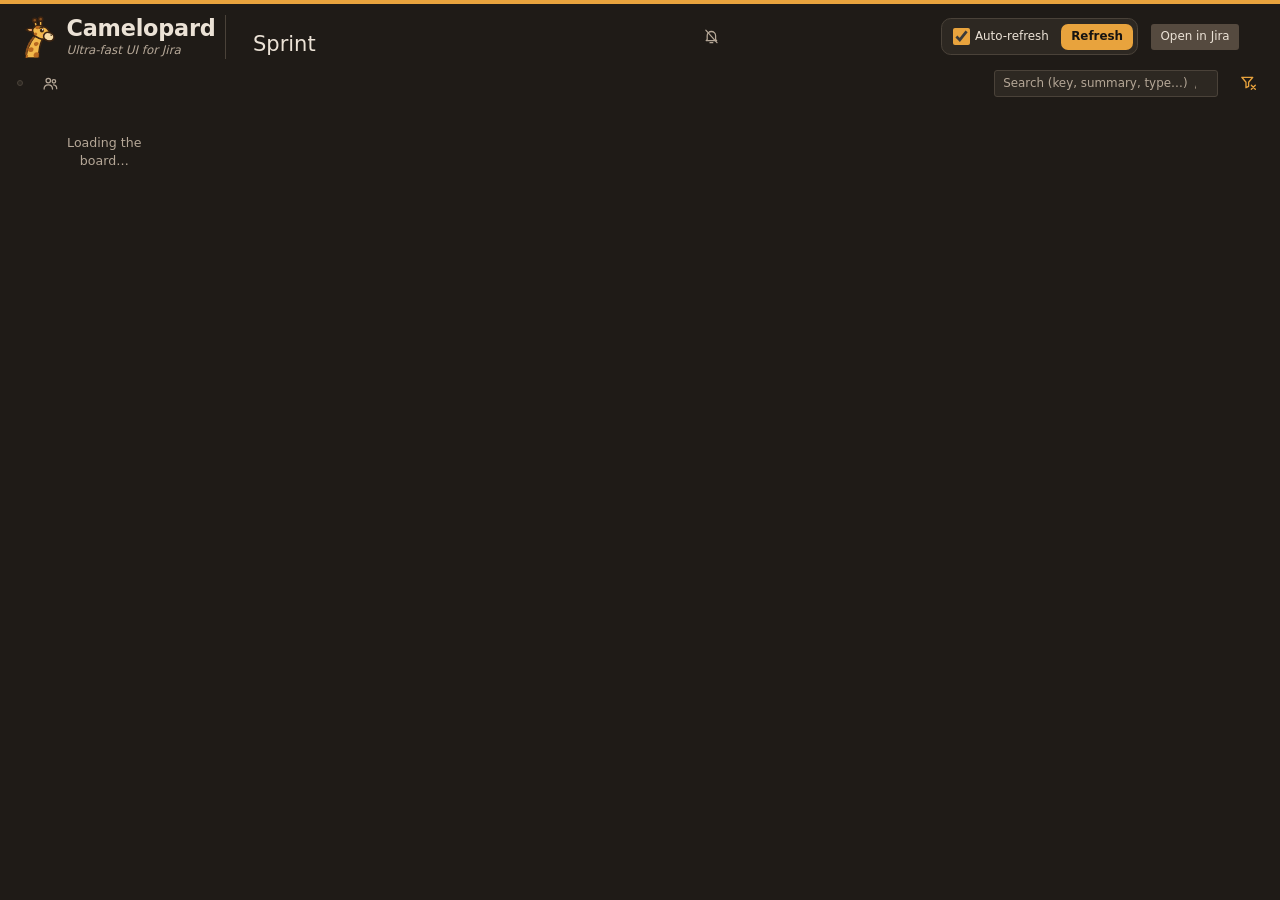
==== src/camelopard/static/index.html @ 3ee9871a "Start a search by typing on the board: a letter goes to the search field (to the next speaker's name" ====
<!doctype html>
<html lang="en">
<head>
<meta charset="utf-8">
<meta name="viewport" content="width=device-width, initial-scale=1">
<!-- Tab icon: the header's giraffe logo, as inline SVG (no route to serve). -->
<link rel="icon" type="image/svg+xml" href="data:image/svg+xml,%3Csvg xmlns='http://www.w3.org/2000/svg' viewBox='0 0 64 64'%3E%3Cdefs%3E%3CclipPath id='neck'%3E%3Cpath d='M13 64 C15 50 20 40 27 31 L39 35 C35 43 33 53 33 64 Z'/%3E%3C/clipPath%3E%3CclipPath id='head'%3E%3Cellipse cx='37' cy='25' rx='14' ry='9.5' transform='rotate(22 37 25)'/%3E%3C/clipPath%3E%3C/defs%3E%3Cg stroke='%233b2412' stroke-width='2.4' stroke-linejoin='round' stroke-linecap='round'%3E%3Cpath d='M30 18 L27 7 M36 16 L36 5' fill='none' stroke-width='5.4'/%3E%3Cpath d='M30 18 L27 7 M36 16 L36 5' fill='none' stroke='%23f2b84b' stroke-width='2'/%3E%3Ccircle cx='27' cy='6.5' r='3.2' fill='%238a4f1c'/%3E%3Ccircle cx='36' cy='4.8' r='3.2' fill='%238a4f1c'/%3E%3Cpath d='M27 21 C20 17 16 19 14 21 C18 24 23 25 28 24 Z' fill='%23f2b84b'/%3E%3Cpath d='M25 21.6 C21 19.8 19 20.2 17.6 21.2 C20 22.6 22.6 23 25.4 22.8 Z' fill='%23e9967a' stroke='none'/%3E%3Cpath d='M13 64 C15 50 20 40 27 31 L39 35 C35 43 33 53 33 64 Z' fill='%23f2b84b'/%3E%3C/g%3E%3Cg clip-path='url(%23neck)' fill='%23b8691f'%3E%3Cpath d='M17 50 q4 -4 8 -1 q1 5 -4 6 q-5 0 -4 -5z'/%3E%3Cpath d='M26 41 q4 -3 7 0 q0 4 -4 5 q-4 -1 -3 -5z'/%3E%3Cpath d='M27 56 q4 -2 7 1 v6 h-8 q-2 -4 1 -7z'/%3E%3Cpath d='M12 60 q3 -3 5 0 q0 3 -3 4 h-3z'/%3E%3C/g%3E%3Cpath d='M14 58 C15 48 19 40 25 33' fill='none' stroke='%238a4f1c' stroke-width='3' stroke-linecap='round' stroke-dasharray='3 2.2'/%3E%3Cg stroke='%233b2412' stroke-width='2.4' stroke-linejoin='round'%3E%3Cellipse cx='37' cy='25' rx='14' ry='9.5' transform='rotate(22 37 25)' fill='%23f2b84b'/%3E%3C/g%3E%3Cg clip-path='url(%23head)' fill='%23b8691f'%3E%3Cpath d='M28 16 q4 -3 7 0 q0 4 -4 4 q-4 0 -3 -4z'/%3E%3Cpath d='M26 26 q3 -2 5 1 q-1 4 -4 3 q-3 -1 -1 -4z'/%3E%3C/g%3E%3Cellipse cx='40.5' cy='29' rx='2.4' ry='1.5' fill='%23e9967a' opacity='0.8' transform='rotate(22 40.5 29)'/%3E%3Cg stroke='%233b2412' stroke-width='2.4' stroke-linejoin='round' stroke-linecap='round'%3E%3Cellipse cx='48.5' cy='31.5' rx='8' ry='6.5' transform='rotate(22 48.5 31.5)' fill='%23f7dca6'/%3E%3Cpath d='M44 36.5 q3.5 2.2 7 1.2' fill='none' stroke-width='1.8'/%3E%3C/g%3E%3Cellipse cx='52' cy='29.2' rx='1.3' ry='1' fill='%233b2412' transform='rotate(22 52 29.2)'/%3E%3Ccircle cx='38' cy='22' r='3.1' fill='%233b2412'/%3E%3Ccircle cx='39.1' cy='20.9' r='1.1' fill='%23fff'/%3E%3Cpath d='M34.5 18.5 q2.5 -2 5.5 -0.6' fill='none' stroke='%233b2412' stroke-width='1.6' stroke-linecap='round'/%3E%3C/svg%3E">
<title>Camelopard</title>
<!-- Preferences applied before the first render: no light flash, no columns disappearing afterwards. -->
<script>
try {
  if (localStorage.getItem("sprint-board.theme") === "light") document.documentElement.dataset.theme = "light";
} catch (ignored) { /* storage unavailable: dark theme */ }
</script>
<style>
  /* Palette (ochre, brown, cream): deliberately far from Jira's blues, so the two tabs are never
     mistaken for each other. Dark by default; light is chosen with the header's ☀ icon (remembered by the
     browser). */
  /* color-scheme: native drop-down lists (sprint, labels) follow the theme instead of mixing the system's
     light options with the page's dark ones. */
  :root {
    color-scheme: dark;
    /* Width of the detail on the side, which the bulk bar steps aside from. */
    --side-panel-width: min(44rem, 94vw);
    --bg: #1f1b17;
    --column: #2d2822;
    --card: #37312a;
    --card-hover: #413a32;
    --border: #4a4239;
    --text: #ebe2d6;
    --muted: #b5a797;
    --faint: #ab9c8a;
    /* Decoration only (rings, dots, the grip): too pale for text. */
    --faint-mark: #857868;
    --link: #f2b65e;
    --accent: #e8a33d;
    --accent-fg: #171411;
    --chip: #554a3f;
    --selected: #463723;
    --red: #f87462; --orange: #f5a524; --green: #4bce97;
    --status-new: #554a3f; --status-new-fg: #ebe2d6;
    --status-progress: #463723; --status-progress-fg: #f2b65e;
    --status-done: #29402f; --status-done-fg: #8fd6a8;
    --shadow: 0 1px 2px rgba(0, 0, 0, .35);
    --panel-shadow: -8px 0 32px -8px rgba(0, 0, 0, .6);
    --panel-shadow-left: 8px 0 32px -8px rgba(0, 0, 0, .6);
    --recent: #f5b84a;
    --error-bg: #4a2219; --error-fg: #ffb4a3;
    /* Raised above the cards it covers: lighter than them in the dark theme, white in the light one. */
    --popover: #463f36;
    --popover-shadow: 0 12px 32px rgba(0, 0, 0, .6);
  }
  :root[data-theme="light"] {
    color-scheme: light;
    --bg: #fbf8f3;
    --column: #f1eadf;
    --card: #ffffff;
    --card-hover: #fdf9f3;
    --border: #e2d7c7;
    --text: #2b2118;
    --muted: #6f5f4e;
    --faint: #7a6a58;
    --faint-mark: #9a8a77;
    --link: #a35f0a;
    /* Dark enough for white text on it and for accent text on the page (both above 4.5:1). */
    --accent: #a15f0d;
    --accent-fg: #ffffff;
    --chip: #e6dccd;
    --selected: #fbeacc;
    --red: #d1401f; --orange: #d9820f; --green: #1f8a55;
    --status-new: #e6dccd; --status-new-fg: #4a3b2c;
    --status-progress: #fbeacc; --status-progress-fg: #8a4d00;
    --status-done: #dcf3e3; --status-done-fg: #1d6b3a;
    --shadow: 0 1px 2px rgba(60, 40, 20, .18);
    --panel-shadow: -8px 0 32px -8px rgba(60, 40, 20, .3);
    --error-bg: #ffebe6; --error-fg: #bf2600;
    --panel-shadow-left: 8px 0 32px -8px rgba(60, 40, 20, .3);
    --recent: #d9860f;
    --popover: #ffffff;
    --popover-shadow: 0 12px 32px rgba(60, 40, 20, .28);
  }
  * { box-sizing: border-box; }
  /* The base size follows the screen width: the board stays readable from a laptop to a wall screen. */
  html { font-size: clamp(14px, 0.6vw + 5px, 24px); }
  /* The page does not scroll: only the board does, so the column headers stay stuck at the top. */
  html, body { height: 100%; }
  body {
    margin: 0; display: flex; flex-direction: column;
    background: var(--bg); color: var(--text);
    font: 0.9rem/1.4 system-ui, -apple-system, "Segoe UI", Roboto, sans-serif;
    -webkit-font-smoothing: antialiased;
  }
  a { color: var(--link); text-decoration: none; }
  a:hover { text-decoration: underline; }
  :focus-visible, .card.focus-return:focus { outline: 2px solid var(--accent); outline-offset: 2px; }
  /* The detail's scrolling areas clip what is drawn outside them: their ring goes inside. */
  #panel-content:focus-visible, #panel-content > :focus-visible { outline-offset: -2px; }
  button { font: inherit; color: inherit; }

  /* Two rows of fixed height, whatever the board: the header (which board, its data) and the toolbar (which
     part of it is shown). A group never wraps to a line of its own: text gets shorter instead (sprint name,
     tagline), and only on a narrow window does the data move under the titles, still on the right. */
  header { flex: none; border-top: 4px solid var(--accent); padding: 0.7rem 1.2rem 0.35rem; display: flex; flex-wrap: wrap; align-items: center; gap: 0.5rem 1.2rem; }
  header .brand {
    display: flex; align-items: center; gap: 0.55rem; margin-right: 0.7rem; padding-right: 0.7rem;
    border-right: 1px solid var(--border); font-weight: 800; font-size: 1.6rem; letter-spacing: -0.01em;
  }
  /* The logo opens the about panel, without looking like a button: the logo stays a logo. */
  header .about { position: relative; }
  header button.brand { border-top: 0; border-bottom: 0; border-left: 0; background: none; padding-left: 0; cursor: pointer; text-align: left; }
  /* Its anchor, the brand, is narrow: sized on its text instead, each line holds whole while the window
     allows it. */
  .about-panel { right: auto; left: 0; width: max-content; max-width: calc(100vw - 2rem); font-size: 0.85rem; }
  .about-panel ul { margin: 0.6rem 0 0; padding: 0; list-style: none; display: grid; gap: 0.3rem; }
  header .brand .logo { width: 3rem; height: 3rem; flex: none; }
  /* The gap clears the name's descenders (the p of Camelopard) from the tagline under it. */
  header .brand .name { display: flex; flex-direction: column; gap: 0.2rem; line-height: 1.05; }
  header .brand .tagline { color: var(--muted); font-size: 0.85rem; font-weight: 500; font-style: italic; letter-spacing: 0; }
  header .titles { flex: 1 1 14rem; display: flex; flex-direction: column; min-width: 0; }
  header .crumb { color: var(--muted); font-size: 0.85rem; white-space: nowrap; overflow: hidden; text-overflow: ellipsis; }
  header h1 { margin: 0; display: flex; align-items: baseline; gap: 0.8rem; font-size: 1.5rem; font-weight: 500; min-width: 0; }
  header #sprint-name { white-space: nowrap; overflow: hidden; text-overflow: ellipsis; min-width: 0; }
  header select {
    font: inherit; font-size: 0.9rem; color: var(--link); background: transparent; border: 0; cursor: pointer; padding: 0.1rem 0;
  }
  header select option, .filters .more-labels option { color: var(--text); background: var(--column); }
  header select option:checked, .filters .more-labels option:checked { color: var(--accent-fg); background: var(--accent); }
  header select option:disabled, .filters .more-labels option:disabled,
  .filters .more-labels option[value=""] { color: var(--faint); background: var(--column); font-style: italic; }
  /* margin-left: auto keeps the data in the right corner, on the first line as on the next one. */
  header .right { display: flex; flex-wrap: wrap; justify-content: flex-end; align-items: center; gap: 0.5rem 0.9rem; margin-left: auto; color: var(--muted); font-size: 0.85rem; }
  header .right > *, .load-btn, .refresh-controls label.auto { white-space: nowrap; }
  header .remaining { font-size: 0.85rem; font-weight: 400; color: var(--muted); white-space: nowrap; }
  header .remaining.over { color: var(--red); font-weight: 600; }
  /* Two short lines in a fixed box: refreshing or failing replaces the age without moving its neighbours. */
  header .status { display: grid; width: 11.5rem; font-size: 0.8rem; line-height: 1.25; text-align: right; font-variant-numeric: tabular-nums; }
  /* Load put on Jira, like a load average: requests sent by the server over 1, 5 and 15 minutes. */
  .jira-load { position: relative; }
  /* A gauge for whoever watches the cost, not an action: quiet text, the detail in its panel. */
  .load-btn {
    display: inline-flex; align-items: center; gap: 0.3rem; cursor: pointer; border: 0; border-radius: 4px;
    background: none; color: var(--muted); padding: 0.25rem 0.4rem; font: inherit; font-size: 0.85rem;
    font-variant-numeric: tabular-nums;
  }
  .load-btn:hover, .load-btn[aria-expanded="true"] { background: var(--chip); color: var(--text); }
  .load-btn svg { width: 1rem; height: 1rem; fill: none; stroke: currentColor; stroke-width: 1.8; stroke-linecap: round; stroke-linejoin: round; }
  .load-btn b { color: var(--text); font-weight: 600; min-width: 1.6em; text-align: right; }
  .load-panel {
    position: absolute; top: calc(100% + 0.4rem); right: 0; z-index: 30; min-width: 19rem;
    padding: 0.7rem 0.8rem; border: 1px solid var(--border); border-radius: 0.6rem;
    background: var(--column); color: var(--text); box-shadow: 0 8px 24px rgb(0 0 0 / 35%);
  }
  .load-panel[hidden] { display: none; }
  /* Button in the left half of the window (the header wraps on a narrow one): the panel opens towards the
     right, rather than past the left edge of the screen. */
  .load-panel.from-left { right: auto; left: 0; }
  /* Stand-up: whoever speaks hands over to anyone; the board shows the cards of the person speaking and what
     changed on them since yesterday, and the row of people tells who already spoke. */
  .standup { margin: 0 1.2rem 0.6rem; padding: 0.5rem 0.8rem; border: 1px solid var(--accent); border-radius: 0.5rem; background: var(--column); }
  .standup[hidden] { display: none; }
  .standup .who { display: flex; align-items: center; gap: 0.7rem; flex-wrap: wrap; }
  .standup .who .name { font-size: 1.15rem; font-weight: 600; display: inline-flex; align-items: center; gap: 0.45rem; }
  .standup .who .name .avatar { width: 1.8rem; height: 1.8rem; }
  .standup .who .meta { color: var(--muted); font-size: 0.85rem; }
  .standup .who .spacer { flex: 1; }
  .standup .who input { border: 1px solid var(--border); border-radius: 4px; background: var(--bg); color: var(--text); font: inherit; font-size: 0.85rem; padding: 0.2rem 0.5rem; width: 14rem; }
  .standup .who button { border: 1px solid var(--border); border-radius: 4px; background: none; color: var(--text); cursor: pointer; font: inherit; font-size: 0.85rem; padding: 0.15rem 0.55rem; }
  .standup .who button:hover { border-color: var(--accent); }
  .standup .who button.done { color: var(--accent-fg); background: var(--accent); border-color: var(--accent); }
  .standup .people { display: flex; flex-wrap: wrap; gap: 0.35rem; margin-top: 0.45rem; }
  .standup .people button { display: inline-flex; align-items: center; gap: 0.35rem; border: 1px solid var(--border); border-radius: 1rem; background: none; color: var(--text); cursor: pointer; font: inherit; font-size: 0.82rem; padding: 0.1rem 0.6rem 0.1rem 0.15rem; }
  .standup .people button:hover { border-color: var(--accent); }
  .standup .people button.current { background: var(--selected); border-color: var(--accent); font-weight: 600; }
  .standup .people button.spoke { opacity: 0.45; }
  .standup .people button.spoke .label::after { content: " ✓"; color: var(--accent); }
  .standup .people button.match { border-color: var(--accent); box-shadow: 0 0 0 1px var(--accent); }
  .standup .changes { margin-top: 0.45rem; max-height: 28vh; overflow-y: auto; font-size: 0.82rem; }
  .standup .changes[hidden] { display: none; }
  .standup .changes > p { margin: 0; color: var(--muted); }
  .standup .changes h3 { margin: 0.5rem 0 0.3rem; font-size: 0.8rem; font-weight: 600; color: var(--muted); text-transform: uppercase; letter-spacing: 0.03em; }
  .standup .changes h3:first-child { margin-top: 0; }
  /* An issue the person speaking acted on, now someone else's: shown for what they did, set apart from
     their own cards. */
  .card.handed-over { opacity: 0.7; border-style: dashed; }
  .card .handed { margin-left: 0.3rem; font-size: 0.8rem; color: var(--muted); border: 1px solid var(--border); border-radius: 3px; padding: 0 0.3rem; }
  /* Actions on the picked cards: in the flow under the filters rather than floating, so that it never covers
     the detail, docked on the side or at the bottom. */
  .bulk { display: flex; align-items: center; gap: 0.6rem; flex-wrap: wrap; margin: 0 1.2rem 0.6rem; padding: 0.4rem 0.8rem; border: 1px solid var(--accent); border-radius: 0.5rem; background: var(--selected); font-size: 0.85rem; }
  .bulk[hidden] { display: none; }
  /* The detail on the side covers the full height of the page: the bar moves to the half it leaves free.
     On a narrow screen the panel takes almost all the width, and the bar keeps its place. */
  @media (min-width: 60rem) {
    body:has(aside:not([hidden]):not(.bottom):not(.left)) .bulk { margin-right: calc(var(--side-panel-width) + 1.2rem); }
    body:has(aside.left:not([hidden]):not(.bottom)) .bulk { margin-left: calc(var(--side-panel-width) + 1.2rem); }
  }
  .bulk .count { font-weight: 600; }
  .bulk select, .bulk button { border: 1px solid var(--border); border-radius: 4px; background: var(--column); color: var(--text); font: inherit; padding: 0.15rem 0.45rem; cursor: pointer; }
  .bulk select:disabled, .bulk button:disabled { opacity: 0.5; cursor: default; }
  .bulk .busy { color: var(--muted); }
  /* What changed since the last visit: hidden while there is nothing new. */
  .activity { position: relative; margin-right: 0.4rem; }
  /* The bell: what others changed since the last visit, counted on it; struck through while desktop
     notifications are off. */
  .icon-btn.notify { position: relative; }
  .icon-btn.notify .badge {
    position: absolute; top: -0.3rem; left: 55%; min-width: 1.1rem; padding: 0 0.3rem; border-radius: 999px;
    background: var(--accent); color: var(--accent-fg); font-size: 0.75rem; font-weight: 700; line-height: 1.1rem;
    text-align: center; font-variant-numeric: tabular-nums;
  }
  .icon-btn.notify .badge[hidden] { display: none; }
  .activity-panel .notify-toggle { display: flex; align-items: center; gap: 0.5rem; margin: 0.2rem 0 0.6rem; color: var(--muted); cursor: pointer; }
  .activity-panel .notify-toggle input { accent-color: var(--accent); margin: 0; }
  /* Wide enough to read a summary and a comment whole: they wrap rather than scroll sideways (the header's
     nowrap, inherited from .right, would push them out of the panel). */
  .activity-panel { width: min(52rem, 94vw); max-height: 80vh; overflow-y: auto; font-size: 0.82rem; white-space: normal; overflow-wrap: anywhere; }
  .activity-panel .bar { display: flex; align-items: baseline; justify-content: space-between; gap: 1rem; margin-bottom: 0.4rem; }
  .activity-panel .bar h4 { margin: 0; }
  .activity-panel .bar button { border: 0; background: none; color: var(--link); cursor: pointer; font: inherit; padding: 0; }
  /* minmax(0, 1fr): an auto track would grow to the issue button's full line (its width is a percentage)
     and push the panel sideways instead of wrapping it. */
  .activity-list { margin: 0; padding: 0; list-style: none; display: grid; grid-template-columns: minmax(0, 1fr); gap: 0.5rem; }
  .activity-list > li { border-top: 1px solid var(--border); padding-top: 0.45rem; }
  .activity-list .issue { display: flex; gap: 0.5rem; align-items: baseline; width: 100%; border: 0; background: none; padding: 0; font: inherit; color: var(--text); text-align: left; cursor: pointer; }
  .activity-list .issue:hover .summary { text-decoration: underline dotted; }
  .activity-list .issue .key, .standup .issue .key { color: var(--link); font-weight: 600; white-space: nowrap; }
  .activity-list .issue .summary { min-width: 0; }
  .activity-list ul { margin: 0.25rem 0 0; padding: 0 0 0 0.8rem; list-style: none; display: grid; grid-template-columns: minmax(0, 1fr); gap: 0.2rem; color: var(--muted); }
  .activity-list ul .who { color: var(--text); }
  .activity-list ul .when { color: var(--faint); font-size: 0.75rem; margin-left: 0.3rem; white-space: nowrap; }
  .activity-list ul .text { color: var(--text); }
  .load-panel h4 { margin: 0 0 0.5rem; font-size: 0.85rem; }
  .load-panel table { width: 100%; border-collapse: collapse; font-size: 0.8rem; }
  .load-panel th, .load-panel td { padding: 0.2rem 0.4rem; text-align: right; }
  .load-panel th:first-child, .load-panel td:first-child { text-align: left; }
  .load-panel thead th { color: var(--muted); font-weight: 500; border-bottom: 1px solid var(--border); }
  .load-panel td { font-family: ui-monospace, SFMono-Regular, Consolas, monospace; }
  .load-panel td:first-child { font-family: inherit; }
  .load-panel td .hint { display: block; color: var(--muted); font-size: 0.8rem; }
  .load-panel tfoot td { border-top: 1px solid var(--border); font-weight: 600; }
  .load-panel p { margin: 0.6rem 0 0; color: var(--muted); font-size: 0.8rem; line-height: 1.35; }
  header .status > span { display: block; overflow: hidden; text-overflow: ellipsis; }
  header .status .progress { color: var(--accent); }
  header .status .failed { color: var(--red); }
  .btn {
    border: 0; border-radius: 3px; padding: 0.35rem 0.7rem; cursor: pointer;
    background: var(--chip); color: var(--text); white-space: nowrap;
  }
  .btn:hover { filter: brightness(1.1); text-decoration: none; }
  .btn:disabled { opacity: 0.6; cursor: progress; }
  a.btn { display: inline-block; color: var(--text); }
  /* Refresh controls: auto-refresh checkbox, refresh button, and the freshness gauge below them. */
  .refresh-controls {
    position: relative; display: inline-flex; align-items: center; gap: 0.9rem;
    padding: 0.3rem 0.3rem 0.3rem 0.8rem; border: 1px solid var(--border); border-radius: 0.7rem; background: var(--column);
  }
  .refresh-controls label.auto { display: inline-flex; gap: 0.4em; align-items: center; color: var(--text); cursor: pointer; }
  .refresh-controls label.auto input { accent-color: var(--accent); width: 1.2rem; height: 1.2rem; margin: 0; cursor: pointer; }
  .btn.primary { background: var(--accent); color: var(--accent-fg); font-weight: 600; border-radius: 0.5rem; }
  /* Data freshness: 5 segments, one per minute, fading out until the next auto-refresh; green up to 2 min,
     red at 4 min. Pure CSS animation, restarted at each refresh: no computation while waiting. */
  .freshness { position: absolute; left: 0.8rem; right: 0.8rem; bottom: 3px; height: 4px; display: flex; gap: 3px; pointer-events: none; }
  .freshness[hidden] { display: none; }
  .freshness i {
    flex: 1; border-radius: 999px; background: var(--green);
    animation: freshness-color var(--cycle) linear var(--delay) forwards, freshness-off var(--off) steps(1, end) var(--delay) forwards;
  }
  @keyframes freshness-color {
    0%, 40% { background: var(--green); }
    60% { background: var(--orange); }
    80%, 100% { background: var(--red); }
  }
  @keyframes freshness-off { to { opacity: 0.15; } }

  .toolbar { flex: none; display: flex; align-items: center; gap: 0.5rem 1rem; padding: 0.35rem 1.2rem 0.7rem; font-size: 0.85rem; }
  .toolbar > .views, .toolbar > .icon-btn { flex: none; }
  /* The filters take what the view, the search and the count leave, on one line (see fitFilters). */
  .filters { flex: 1 1 0; min-width: 0; display: flex; flex-wrap: nowrap; align-items: center; gap: 0.2rem 0.3rem; overflow: hidden; white-space: nowrap; }
  .toolbar { position: relative; }
  .filters.filters-more {
    position: absolute; top: calc(100% - 0.4rem); right: 1.2rem; z-index: 30; flex-wrap: wrap; overflow: visible;
    white-space: normal; row-gap: 0.4rem; padding: 0.6rem 0.7rem; border: 1px solid var(--chip); border-radius: 0.6rem;
    background: var(--popover); box-shadow: var(--popover-shadow);
  }
  .filters.filters-more[hidden] { display: none; }
  /* In the popover, a separator starts a new line instead of standing between two buttons. */
  .filters.filters-more .qf-sep, .filters.filters-more .qf-sep.labels-sep { flex-basis: 100%; height: 0; margin: 0.15rem 0; background: none; }
  .filters .more-filters[aria-expanded="true"] { border-style: solid; border-color: var(--accent); }
  .filters > [hidden] { display: none; }
  .filters .label { color: var(--muted); font-weight: 600; font-size: 0.8rem; letter-spacing: 0.02em; text-transform: uppercase; margin-right: 0.4rem; }
  .filters .label:not(:first-child) { margin-left: 0.2rem; }
  .filters .more-filters {
    flex: none; border: 1px dashed var(--border); border-radius: 3px; background: none; color: var(--link);
    font: inherit; font-size: 0.8rem; padding: 0.15rem 0.45rem; cursor: pointer; margin-left: 0.2rem;
  }
  .filters .more-filters:hover { border-color: var(--accent); }
  .filters .people.active { border-style: solid; border-color: var(--accent); background: var(--accent); color: var(--accent-fg); font-weight: 600; }
  .filters .more-filters.active { border-style: solid; border-color: var(--accent); color: var(--accent); font-weight: 600; }
  .filters button.qf {
    border: 0; background: transparent; color: var(--link); padding: 0.2rem 0.45rem; border-radius: 3px; cursor: pointer;
  }
  .filters button.qf:hover { background: var(--chip); }
  .filters button.qf[aria-pressed="true"] { background: var(--accent); color: var(--accent-fg); }
  .filters button.qf[aria-busy="true"] { opacity: 0.6; cursor: progress; }
  /* The logged-in user, among the quick filters. */
  .filters button.qf.me { position: relative; isolation: isolate; color: var(--accent); font-weight: 700; }
  .filters button.qf.me[aria-pressed="true"] { background: var(--accent); color: var(--accent-fg); }
  /* Giraffe horns (ossicones, as on the logo) planted on the last letter of the first name, to keep the
     initial readable: the top of a lowercase letter is ~0.5em below the top of the box; the horns (0.7em)
     stand on it rather than sink into it, which would turn an "n" into an "h". */
  .qf.me .horned { position: relative; display: inline-block; }
  .qf.me .horned::before {
    content: ""; position: absolute; left: 50%; top: -0.3em; width: 0.8em; height: 0.7em;
    transform: translateX(-50%) rotate(-6deg); pointer-events: none;
    background: center / contain no-repeat url("data:image/svg+xml,%3Csvg xmlns='http://www.w3.org/2000/svg' viewBox='0 0 20 17'%3E%3Cg stroke-linecap='round' fill='none'%3E%3Cpath d='M7.5 16 L5.6 5.5 M12.5 16 L14.4 5.5' stroke='%233b2412' stroke-width='4.6'/%3E%3Cpath d='M7.5 16 L5.6 5.5 M12.5 16 L14.4 5.5' stroke='%23f2b84b' stroke-width='2.2'/%3E%3C/g%3E%3Cg fill='%238a4f1c' stroke='%233b2412' stroke-width='1.2'%3E%3Ccircle cx='5.4' cy='4.2' r='3'/%3E%3Ccircle cx='14.6' cy='4.2' r='3'/%3E%3C/g%3E%3C/svg%3E");
    filter: drop-shadow(0 1px 0.5px rgb(0 0 0 / 35%));
  }
  /* Search, count and clear at the end of the line: what is shown, then how to show everything again. */
  .toolbar .search { flex: none; display: flex; align-items: center; gap: 0.6rem; margin-left: auto; }
  .toolbar input::placeholder { color: var(--muted); opacity: 1; }
  .toolbar input {
    width: 16rem; max-width: 100%; font: inherit; color: var(--text);
    background: var(--column); border: 1px solid var(--border); border-radius: 3px; padding: 0.3rem 0.6rem;
  }
  /* Assignee filters on one side, the others on the other: they are not mixed up. */
  .filters .qf-sep { width: 1px; align-self: stretch; margin: 0.15rem 0.6rem; background: var(--border); }
  .filters .qf-sep.labels-sep { margin-inline: 0.8rem; }
  .toolbar .count { color: var(--muted); white-space: nowrap; font-variant-numeric: tabular-nums; }
  /* Reduced width (zoom, small screen): filters tighten up before going behind "+N more". */
  @media (max-width: 110rem) {
    .filters button.qf { padding-inline: 0.3rem; }
    .filters .qf-sep { margin-inline: 0.35rem; }
    .filters .qf-sep.labels-sep { margin-inline: 0.6rem; }
    .filters .label { margin-right: 0.15rem; }
  }
  /* Narrow window: the filters get a line of their own under the view and the search. */
  @media (max-width: 64rem) {
    .toolbar { flex-wrap: wrap; }
    .toolbar .filters { order: 1; flex-basis: 100%; }
    .toolbar input { width: 12rem; }
    /* The logo alone says which tool this is (the tab too): its name leaves the room to the sprint's. */
    header .brand .name { display: none; }
  }
  .filters button.qf .n { margin-left: 0.3rem; font-size: 0.8rem; color: var(--muted); }
  .filters button.qf[aria-pressed="true"] .n { color: inherit; }
  .filters .more-labels {
    font: inherit; font-size: 0.8rem; color: var(--link); background: transparent; border: 1px dashed var(--border);
    border-radius: 3px; padding: 0.15rem 0.3rem; cursor: pointer; max-width: 12rem;
  }
  /* Between the user's own button and "Unassigned", which do the same job: their size, not the lists'. */
  .filters .people { display: inline-flex; align-items: center; gap: 0.35rem; font-size: inherit; }
  .filters .people svg { width: 0.7rem; height: 0.7rem; fill: none; stroke: currentColor; stroke-width: 3; }
  .filters .people .avatar, .people-menu .avatar { width: 1.15rem; height: 1.15rem; font-size: 0.5rem; box-shadow: none; }
  /* Fixed, not inside the filters: the line hides what overflows it, and the popover moves its children. */
  .people-menu {
    position: fixed; z-index: 40; min-width: 14rem; overflow-y: auto; margin: 0; padding: 0.25rem 0; list-style: none;
    font-size: 0.85rem; background: var(--popover); border: 1px solid var(--chip); border-radius: 0.5rem;
    box-shadow: var(--popover-shadow); outline: none; scrollbar-width: thin; scrollbar-color: var(--chip) transparent;
  }
  .people-menu[hidden] { display: none; }
  .people-menu li { display: flex; align-items: center; gap: 0.5rem; padding: 0.3rem 0.7rem; cursor: pointer; white-space: nowrap; }
  .people-menu li.active, .picker li.active { background: var(--chip); box-shadow: inset 3px 0 0 var(--accent); }
  .people-menu li[aria-selected="true"] .name { color: var(--accent); font-weight: 600; }
  .people-menu li[aria-selected="true"] .name::after { content: " ✓"; }
  .people-menu li .login { margin-left: auto; padding-left: 1rem; color: var(--faint); font-size: 0.75rem; }
  .people-menu li.everyone { color: var(--muted); border-bottom: 1px solid var(--border); margin-bottom: 0.2rem; }
  .icon-btn {
    border: 0; background: none; color: var(--muted); cursor: pointer; font: inherit;
    padding: 0.2rem 0.35rem; border-radius: 4px;
  }
  .icon-btn:hover { background: var(--chip); color: var(--text); }
  /* Views: a segmented control, the active view reads at a glance. */
  .views { display: inline-flex; padding: 2px; border-radius: 6px; background: var(--column); border: 1px solid var(--border); }
  .views button {
    border: 0; background: none; color: var(--muted); cursor: pointer; font: inherit; font-size: 0.8rem;
    padding: 0.2rem 0.65rem; border-radius: 4px; display: inline-flex; align-items: baseline; gap: 0.35rem;
  }
  .views button:hover { color: var(--text); }
  .views button[aria-pressed="true"] { background: var(--accent); color: var(--accent-fg); font-weight: 600; }
  .views .n { font-size: 0.8rem; opacity: 0.8; font-variant-numeric: tabular-nums; }
  .views[hidden] { display: none; }
  .icon-btn { font-size: 1.15rem; line-height: 1; padding: 0.3rem 0.5rem; }
  /* Clear all filters (quick, labels, search); disabled when there is nothing to clear. */
  .icon-btn.clear { display: inline-flex; padding: 0.3rem 0.4rem; }
  .icon-btn.clear svg {
    width: 1.25rem; height: 1.25rem; fill: none; stroke: currentColor; stroke-width: 1.8;
    stroke-linecap: round; stroke-linejoin: round;
  }
  .icon-btn.clear:not(:disabled) { color: var(--accent); }
  .icon-btn.clear:disabled { opacity: 0.35; cursor: default; background: none; }
  .icon-btn.notify, .icon-btn.standup-btn, #theme { display: inline-flex; padding: 0.3rem 0.4rem; }
  .icon-btn.standup-btn[aria-pressed="true"] { color: var(--accent-fg); background: var(--accent); }
  .icon-btn.notify svg, .icon-btn.standup-btn svg, #theme svg {
    width: 1.2rem; height: 1.2rem; fill: none; stroke: currentColor; stroke-width: 1.8;
    stroke-linecap: round; stroke-linejoin: round;
  }
  .icon-btn.notify.on .slash { display: none; }

  main { flex: 1; min-height: 0; overflow: auto; padding: 0 1.2rem 1rem; }
  .board { display: grid; grid-template-columns: repeat(var(--cols, 10), minmax(12.5rem, 1fr)); gap: 0.5rem; min-height: 100%; }
  .column { background: var(--column); border-radius: 8px; display: flex; flex-direction: column; min-width: 0; }
  .column h2 {
    position: sticky; top: 0; z-index: 1; margin: 0; padding: 0.7rem 0.6rem 0.5rem;
    background: var(--column); border-radius: 8px 8px 0 0;
    font-size: 0.8rem; font-weight: 600; letter-spacing: 0.02em; text-transform: uppercase; color: var(--muted);
    display: flex; justify-content: space-between; gap: 0.4rem;
  }
  .column h2 .n { font-weight: 400; white-space: nowrap; }
  /* A wide column (a view showing only part of the board: 5 columns instead of 10) lays its cards side by
     side: the screen is used in width instead of forcing vertical scrolling. fitLanes() decides it, from
     the sizes below (LANE_* constants), so that the wider spacing it brings never takes the second lane away. */
  .cards {
    display: grid; grid-template-columns: minmax(0, 1fr);
    align-content: start; gap: 0.4rem; padding: 0 0.4rem 0.5rem;
  }
  .cards .empty-col { grid-column: 1 / -1; }
  /* Cards side by side: the gap between two board columns must clearly beat the one between two cards, or
     three columns of two lanes read as six. Wider gaps and margins, and a rule under the heading spanning
     both lanes, keep each column one block; one lane per column is left as it is. */
  .board.lanes { gap: 1.25rem; }
  .board.lanes .cards { grid-template-columns: repeat(auto-fill, minmax(min(100%, 15rem), 1fr)); padding: 0 0.75rem 0.75rem; }
  .board.lanes .column h2 { margin: 0 0.75rem 0.5rem; padding-inline: 0; border-bottom: 1px solid var(--border); border-radius: 0; }

  .card {
    display: block; color: var(--text); background: var(--card); border-radius: 6px; box-shadow: var(--shadow);
    padding: 0.55rem 0.6rem 0.5rem; cursor: pointer;
    /* No content-visibility: auto here: a sprint holds a hundred cards or so, laid out in a few
       milliseconds, and deferring them is suspected of freezing Edge on reload (the layout of cards
       entering the screen, combined with scrollIntoView, can be recomputed over and over). */
  }
  .card:hover { background: var(--card-hover); text-decoration: none; }
  /* Drag and drop: the grabbed card follows the pointer, lifted; its place in the column becomes a dashed
     slot that moves, and the other cards slide to make room for it. */
  body.card-dragging, body.card-dragging * { cursor: grabbing !important; user-select: none; }
  .card.placeholder {
    background: color-mix(in srgb, var(--accent) 10%, transparent); box-shadow: none;
    outline: 2px dashed color-mix(in srgb, var(--accent) 65%, transparent); outline-offset: -2px;
  }
  .card.placeholder { position: relative; }
  .card.placeholder > :not(.slot-status) { visibility: hidden; }
  /* The status the issue will have if dropped here, where the eye already is: a column may hold several.
     On the side the card does not cover: held by its top grip, it hangs below the pointer; by its bottom
     one, above. */
  .slot-status {
    position: absolute; inset: 0; display: grid; justify-items: center; align-content: start; gap: 0.3rem;
    padding: 0.4rem; text-align: center; font-size: 0.75rem; color: var(--muted);
  }
  .slot-status.bottom { align-content: end; }
  .slot-status .status-pill { font-size: 0.85rem; padding: 0.15rem 0.6rem; }
  .drag-ghost {
    position: fixed; z-index: 1000; margin: 0; pointer-events: none; will-change: transform;
    box-shadow: 0 14px 30px rgba(0, 0, 0, .45), 0 0 0 2px var(--accent);
  }
  .drag-ghost[data-hint]::after {
    content: attr(data-hint); position: absolute; left: 50%; top: 100%; transform: translate(-50%, 0.4rem);
    white-space: nowrap; font-size: 0.75rem; padding: 0.2rem 0.5rem; border-radius: 3px;
    background: var(--red); color: var(--accent-fg);
  }
  .column.drag-origin { background: color-mix(in srgb, var(--accent) 7%, var(--column)); }
  .column.drag-refused { outline: 2px dashed var(--red); outline-offset: -2px; }
  .column.drag-target { outline: 2px dashed var(--accent); outline-offset: -2px; }
  .drag-ghost[data-hint-kind="info"]::after { background: var(--chip); color: var(--text); }
  /* The slot stands in for the "—" of an empty column it enters. */
  .cards:has(> .card) > .empty-col { display: none; }
  /* Changed in Jira lately (recentMinutes), so that the eye finds what colleagues just touched without a
     badge cluttering the board: a colored edge on the right side, where the epic chips' colors are not.
     Deliberately still: an animated highlight repaints at every frame, and a low-end PC showing 20 of them
     spent a fifth of a core on it. An inset shadow takes no room, so the card keeps its size. */
  .card.recent:not(.placeholder, .drag-ghost) { box-shadow: var(--shadow), inset -3px 0 0 var(--recent); }
  .card.selected { background: var(--selected); outline: 2px solid var(--accent); outline-offset: -2px; }
  /* Picked with Ctrl or Shift + click, for Ctrl+C: outlined like the open issue, with a tick in the free
     corner. */
  .card.picked { position: relative; background: var(--selected); outline: 2px solid var(--accent); outline-offset: -2px; }
  .card.picked::after {
    content: "✓"; position: absolute; right: 0.5rem; bottom: 0.45rem; width: 1.1rem; height: 1.1rem;
    display: grid; place-items: center; border-radius: 50%; background: var(--accent); color: var(--accent-fg);
    font-size: 0.7rem; font-weight: 700;
  }
  .card .top { display: flex; justify-content: space-between; align-items: flex-start; gap: 0.4rem; }
  .card .key { color: var(--muted); font-size: 0.8rem; }
  /* Only the grips move the card: anywhere else, pressing and dragging selects text, to copy it. Faint
     until the card is hovered, so it does not clutter the board. Two opposite corners, so that one is
     always near the pointer; the four-arrow cursor tells the card can be picked up from there. */
  .card .id { display: flex; align-items: center; gap: 0.15rem; min-width: 0; }
  .card .grip {
    flex: none; display: grid; place-items: center; width: 1.1rem; height: 1.25rem; margin-left: -0.35rem;
    border-radius: 3px; color: var(--faint-mark); opacity: 0.35; cursor: move; user-select: none; touch-action: none;
  }
  .card .foot .grip { margin-left: auto; margin-right: -0.35rem; }
  .card .grip svg { width: 0.6rem; height: 0.95rem; }
  .card:hover .grip, .card:focus-visible .grip { opacity: 1; }
  .card .grip:hover { color: var(--text); background: var(--chip); }
  .card .who { display: flex; align-items: center; gap: 0.5rem; min-width: 0; }
  .card .first-name { color: var(--muted); font-size: 0.8rem; white-space: nowrap; overflow: hidden; text-overflow: ellipsis; }
  .card.done .key { text-decoration: line-through; }
  .card .summary {
    margin: 0.15rem 0 0.35rem; overflow-wrap: anywhere;
    display: -webkit-box; -webkit-line-clamp: 3; -webkit-box-orient: vertical; overflow: hidden;
  }
  .epic {
    display: inline-block; max-width: 100%; margin-bottom: 0.35rem; padding: 0 0.35rem; border-radius: 3px;
    font-size: 0.8rem; color: #172b4d; background: var(--epic); white-space: nowrap; overflow: hidden; text-overflow: ellipsis;
  }
  .card .foot { display: flex; align-items: center; gap: 0.3rem; }
  .icon { width: 1rem; height: 1rem; flex: none; }
  .sp {
    min-width: 1.4rem; padding: 0 0.4rem; border-radius: 1rem; background: var(--chip); color: var(--text);
    font-size: 0.75rem; text-align: center;
  }
  .avatar {
    position: relative; flex: none; width: 1.7rem; height: 1.7rem; border-radius: 50%; overflow: hidden;
    display: grid; place-items: center; font-size: 0.65rem; font-weight: 700; color: #fff;
    background: var(--avatar-bg, #5b6b7c); letter-spacing: 0.02em;
    /* Outline: a thin gap in the card's colour, then a ring, detach the photo from the background. */
    box-shadow: 0 0 0 2px var(--card), 0 0 0 3.5px var(--faint-mark);
  }
  .avatar img { position: absolute; inset: 0; width: 100%; height: 100%; object-fit: cover; }
  /* Unassigned: silhouette and "?" in ochre on a dashed circle. Stands out at a glance among solid avatars,
     without the weight of an alert colour. */
  .avatar.none {
    background: transparent; border: 1.5px dashed var(--accent); color: var(--accent); overflow: visible; box-shadow: none;
  }
  .avatar.none svg { width: 72%; height: 72%; }
  .avatar.none .q {
    position: absolute; right: -0.3rem; bottom: -0.25rem; width: 0.85rem; height: 0.85rem; border-radius: 50%;
    display: grid; place-items: center; font-size: 0.6rem; font-weight: 800; line-height: 1;
    background: var(--accent); color: var(--accent-fg); box-shadow: 0 0 0 2px var(--card);
  }
  .empty-col { color: var(--faint); font-size: 0.8rem; text-align: center; padding: 0.8rem 0; }
  .skeleton { color: var(--muted); padding: 2rem; text-align: center; }
  .error-banner { margin: 0 1.2rem 0.6rem; padding: 0.5rem 0.8rem; border-radius: 3px; background: var(--error-bg); color: var(--error-fg); }
  .error-banner.info { background: var(--chip); color: var(--text); }

  /* ---------- Detail panel ---------- */
  aside {
    position: fixed; top: 0; right: 0; bottom: 0; z-index: 10; width: var(--side-panel-width);
    background: var(--bg); border-left: 1px solid var(--border); box-shadow: var(--panel-shadow);
    display: flex; flex-direction: column;
  }
  /* Card in the right half of the screen: the panel opens on the left, so as not to cover it. */
  aside.left { right: auto; left: 0; border-left: 0; border-right: 1px solid var(--border); box-shadow: var(--panel-shadow-left); }
  aside[hidden] { display: none; }
  /* Detail at the bottom: the panel takes its place under the board instead of covering it; the board
     shrinks and scrolls above, the selected card stays visible. Height adjustable with the grip. */
  aside.bottom {
    position: relative; inset: auto; z-index: 1; flex: none; width: auto; height: var(--panel-height, 42vh);
    border: 0; border-top: 1px solid var(--border); box-shadow: 0 -10px 28px -14px rgba(0, 0, 0, 0.6);
  }
  aside .grip { display: none; }
  aside.bottom .grip {
    display: block; position: absolute; left: 0; right: 0; top: -4px; height: 8px; z-index: 2; cursor: row-resize; touch-action: none;
  }
  aside.bottom .grip::after {
    content: ""; position: absolute; left: 50%; top: 2px; width: 3rem; height: 4px; margin-left: -1.5rem;
    border-radius: 2px; background: var(--border);
  }
  aside.bottom .grip:hover::after, body.resizing aside .grip::after { background: var(--accent); }
  /* Maximized: the detail covers the whole page, over the board, whatever the dock; leaving it gives back
     the side or bottom panel as it was. */
  aside.maximized {
    position: fixed; inset: 0; z-index: 20; width: auto; height: auto; border: 0; box-shadow: none;
  }
  aside.maximized .grip { display: none; }
  aside .bar .icon-btn svg {
    display: block; width: 1.1rem; height: 1.1rem; fill: none; stroke: currentColor; stroke-width: 1.8;
    stroke-linecap: round; stroke-linejoin: round;
  }
  body.resizing { cursor: row-resize; user-select: none; }
  /* At the bottom, full width (or maximized): three columns that each scroll on their own — the fields, the description
     (and its links), the comments — in lines of readable length rather than spread across the screen.
     Description and comments are read side by side. */
  @media (min-width: 70rem) {
    aside:is(.bottom, .maximized) .content {
      display: grid; grid-template-columns: minmax(22rem, 28rem) minmax(0, 1.25fr) minmax(0, 1fr);
      padding: 0; overflow: hidden;
    }
    aside:is(.bottom, .maximized) .content > * { min-height: 0; overflow: auto; padding: 1rem 1.4rem 4.5rem; }
    aside:is(.bottom, .maximized) .content > * + * { border-left: 1px solid var(--border); }
    aside:is(.bottom, .maximized) .content > * > h4:first-child { margin-top: 0; }
    aside:is(.bottom, .maximized) h3 { font-size: 1.15rem; margin-bottom: 0.6rem; }
  }
  aside .bar { flex: none; display: flex; align-items: center; gap: 0.6rem; padding: 0.7rem 1rem; border-bottom: 1px solid var(--border); }
  aside .bar .key { font-weight: 600; }
  /* The keys, on demand: always written out, they took two lines of the bar on the side. */
  aside .bar .shortcuts { position: relative; }
  .shortcuts-panel { width: max-content; max-width: calc(100vw - 2rem); }
  .shortcuts-panel table { font-family: inherit; }
  .shortcuts-panel td { font-family: inherit; padding: 0.25rem 0.4rem; vertical-align: baseline; }
  .shortcuts-panel td:first-child { white-space: nowrap; }
  .shortcuts-panel td:last-child { text-align: left; color: var(--muted); }
  .shortcuts-panel kbd {
    font: inherit; font-size: 0.75rem; padding: 0 0.35rem; border: 1px solid var(--border); border-bottom-width: 2px;
    border-radius: 3px; background: var(--card); color: var(--text);
  }
  aside .bar .spacer { flex: 1; }
  aside .bar .sync { font-size: 0.8rem; }
  .sync-failed { color: var(--red); }
  /* Forced resync: the "synced … ago" mention itself, with no extra button. */
  aside .bar .resync { border: 0; background: none; padding: 0; font: inherit; cursor: pointer; }
  aside .bar .resync:hover { text-decoration: underline dotted; color: var(--text); }
  aside .content { flex: 1; overflow: auto; padding: 1rem 1.2rem 4.5rem; }
  /* Floating table of contents at the bottom right: a click brings the section to the top of the column
     holding it (at the bottom: description in the middle, comments and history on the right). */
  aside .jump { position: absolute; right: 1.2rem; bottom: 1.2rem; z-index: 3; display: flex; flex-direction: column; align-items: flex-end; gap: 0.5rem; }
  aside .jump .sections {
    display: flex; flex-direction: column; border: 1px solid var(--border); border-radius: 0.7rem; overflow: hidden;
    background: var(--card); box-shadow: 0 2px 8px rgba(0, 0, 0, 0.3);
  }
  aside .jump .sections:empty { display: none; }
  aside .jump .sections button {
    display: flex; justify-content: space-between; gap: 0.8rem; border: 0; background: none; padding: 0.4rem 0.85rem;
    font-size: 0.8rem; color: var(--muted); text-align: left; cursor: pointer;
  }
  aside .jump .sections button + button { border-top: 1px solid var(--border); }
  aside .jump .sections button:hover { background: var(--accent); color: var(--accent-fg); }
  aside .jump .sections .count { color: var(--faint); font-size: 0.72rem; }
  aside .jump .sections button:hover .count { color: inherit; }
  /* Back to the top of the detail: only appears after scrolling down about one screen. */
  aside .to-top {
    flex: none; order: 1; width: 2.4rem; height: 2.4rem; border-radius: 50%;
    border: 1px solid var(--border); background: var(--card); color: var(--accent); box-shadow: 0 2px 8px rgba(0, 0, 0, 0.3);
    font-size: 1.1rem; cursor: pointer; opacity: 0; pointer-events: none; transform: translateY(0.4rem);
    transition: opacity 0.15s, transform 0.15s;
  }
  aside .to-top.shown { opacity: 1; pointer-events: auto; transform: none; }
  aside .to-top:hover { background: var(--accent); color: var(--accent-fg); }
  /* Preview of an attached image when hovering its name: no click, no new tab. */
  aside a.previewable::after { content: " 🖼"; font-size: 0.8em; opacity: 0.7; }
  /* Tooltips drawn by the page: the browser's own (title) are small and cannot be styled. The font size is
     set per element, in JS. */
  .tooltip {
    position: fixed; z-index: 2000; max-width: min(28rem, calc(100vw - 16px)); padding: 0.3em 0.6em;
    border-radius: 4px; line-height: 1.35; white-space: pre-line; pointer-events: none;
    color: var(--text); background: var(--card); border: 1px solid var(--border); box-shadow: 0 4px 14px rgba(0, 0, 0, .35);
  }
  .tooltip[hidden] { display: none; }
  .preview {
    position: fixed; z-index: 50; pointer-events: none; padding: 0.35rem; border-radius: 6px;
    background: var(--card); border: 1px solid var(--border); box-shadow: 0 8px 28px rgba(0, 0, 0, 0.45);
  }
  .preview[hidden] { display: none; }
  .preview img { display: block; object-fit: contain; }
  .preview .loading { display: none; padding: 1rem 1.4rem; color: var(--muted); font-size: 0.85rem; }
  .preview.loading img { display: none; }
  .preview.loading .loading { display: block; }
  aside h3 { margin: 0 0 0.8rem; font-size: 1.3rem; font-weight: 500; }
  aside .facts { display: grid; grid-template-columns: max-content 1fr; gap: 0.45rem 1.2rem; align-items: center; margin: 0; padding: 0.6rem 0; font-size: 0.85rem; }
  aside .facts + .facts { border-top: 1px solid var(--border); }
  /* Smaller avatars in the fields: a "person" line keeps the height of the others. */
  aside .facts .avatar { width: 1.3rem; height: 1.3rem; font-size: 0.5rem; box-shadow: 0 0 0 1.5px var(--bg), 0 0 0 2.5px var(--faint-mark); }
  aside .facts:first-of-type { padding-top: 0; }
  aside .links { list-style: none; margin: 0; padding: 0; font-size: 0.85rem; }
  aside .links li { display: flex; align-items: center; gap: 0.45rem; padding: 0.35rem 0; border-top: 1px solid var(--border); min-width: 0; }
  aside .links li:first-child { border-top: 0; }
  aside .links .relation { color: var(--muted); flex: none; min-width: 8rem; }
  aside .links a { flex: none; }
  aside .links .summary { flex: 1; min-width: 0; overflow: hidden; text-overflow: ellipsis; white-space: nowrap; }
  aside .links .status-pill { flex: none; }
  aside .facts dt { color: var(--muted); }
  aside .facts dd { margin: 0; display: flex; align-items: center; gap: 0.35rem; flex-wrap: wrap; }
  /* The assignee is itself the button: the field looks like the others until hovered. */
  aside .facts .assign {
    display: inline-flex; align-items: center; gap: 0.35rem; margin: -0.15rem -0.35rem; padding: 0.15rem 0.35rem;
    border: 1px dashed transparent; border-radius: 4px; background: none; font: inherit; cursor: pointer;
  }
  aside .facts .assign:hover, aside .facts .assign:focus-visible { border-color: var(--faint); background: var(--column); }
  aside .facts .assign.pending { opacity: 0.6; cursor: progress; }
  .picker { position: relative; width: 100%; max-width: 20rem; }
  .picker input {
    width: 100%; box-sizing: border-box; padding: 0.25rem 0.5rem; font: inherit; color: var(--text);
    background: var(--card); border: 1px solid var(--accent); border-radius: 4px; outline: none;
  }
  .picker ul {
    position: absolute; z-index: 5; left: 0; right: 0; top: calc(100% + 2px); max-height: 16rem; overflow-y: auto;
    margin: 0; padding: 0.25rem 0; list-style: none; background: var(--card); border: 1px solid var(--border);
    border-radius: 4px; box-shadow: var(--panel-shadow);
  }
  .picker li { display: flex; align-items: center; gap: 0.45rem; padding: 0.3rem 0.6rem; cursor: pointer; }
  .picker li:hover { background: var(--card-hover); }
  .picker li.current .name::after { content: " ✓"; color: var(--accent); }
  .picker li .login { margin-left: auto; padding-left: 0.6rem; color: var(--faint); font-size: 0.75rem; }
  .picker li.search .name { color: var(--link); }
  .picker li.hint { color: var(--muted); cursor: default; }
  .picker li.hint:hover { background: none; }
  .status-pill { padding: 0.05rem 0.4rem; border-radius: 3px; font-size: 0.8rem; font-weight: 700; text-transform: uppercase; }
  .status-pill.new { background: var(--status-new); color: var(--status-new-fg); }
  .status-pill.indeterminate { background: var(--status-progress); color: var(--status-progress-fg); }
  .status-pill.done { background: var(--status-done); color: var(--status-done-fg); }
  /* Confirmation of a move through several statuses: sized in rem so that it follows the page zoom, and
     never wider nor taller than the window. */
  .move-dialog {
    width: min(34rem, calc(100vw - 2rem)); max-height: calc(100vh - 2rem); overflow: auto; box-sizing: border-box;
    padding: 1.3rem 1.5rem 1.2rem; border: 1px solid var(--border); border-radius: 0.8rem;
    background: var(--column); color: var(--text); box-shadow: 0 16px 48px rgba(0, 0, 0, .45);
  }
  .move-dialog::backdrop { background: rgba(0, 0, 0, .45); }
  .move-dialog h2 { margin: 0 0 0.3rem; font-size: 1.15rem; font-weight: 600; }
  .move-dialog .summary { margin: 0 0 1.1rem; color: var(--muted); font-size: 0.9rem; line-height: 1.35; }
  .move-dialog ol { list-style: none; margin: 0 0 1rem; padding: 0; }
  /* One status per line, joined by a rail: the path reads from top to bottom. */
  .move-dialog li { position: relative; display: flex; align-items: center; gap: 0.7rem; padding: 0.3rem 0 0.3rem 1.6rem; }
  .move-dialog li::before {
    content: ""; position: absolute; left: 0.35rem; top: 50%; width: 0.6rem; height: 0.6rem; margin-top: -0.3rem;
    border-radius: 50%; background: var(--faint-mark);
  }
  .move-dialog li:not(:last-child)::after {
    content: ""; position: absolute; left: calc(0.65rem - 1px); top: calc(50% + 0.4rem); height: calc(100% - 0.8rem);
    border-left: 2px solid var(--border);
  }
  .move-dialog li.target::before { background: var(--accent); box-shadow: 0 0 0 3px var(--selected); }
  .move-dialog li .transition { color: var(--faint); font-size: 0.8rem; }
  .move-dialog li:first-child .transition { font-style: italic; }
  /* Several issues rather than the statuses of one: a plain list, without the timeline. */
  .move-dialog ol.issues li { padding-left: 0; flex-wrap: wrap; gap: 0.4rem; }
  .move-dialog ol.issues li::before, .move-dialog ol.issues li::after { content: none; }
  .move-dialog ol.issues .key { font-weight: 600; }
  .move-dialog ol.issues .skipped { color: var(--faint); font-size: 0.8rem; }
  .move-dialog .note { margin: 0 0 1.2rem; color: var(--faint); font-size: 0.8rem; line-height: 1.35; }
  .move-dialog .actions { display: flex; justify-content: flex-end; gap: 0.6rem; }
  .move-dialog .actions .btn { padding: 0.45rem 1rem; font-size: 0.9rem; }
  .tag { padding: 0 0.35rem; border-radius: 3px; background: var(--chip); font-size: 0.8rem; }
  aside h4 { margin: 1.4rem 0 0.5rem; font-size: 0.8rem; text-transform: uppercase; color: var(--muted); letter-spacing: 0.02em; }
  .rich { overflow-wrap: anywhere; }
  .rich img { max-width: 100%; height: auto; }
  .rich table { border-collapse: collapse; max-width: 100%; display: block; overflow-x: auto; }
  .rich th, .rich td { border: 1px solid var(--border); padding: 0.2rem 0.4rem; }
  .rich pre, .rich code { white-space: pre-wrap; background: var(--column); border-radius: 3px; }
  .rich pre { padding: 0.5rem; }
  .rich p { margin: 0 0 0.6rem; }
  .comment { border-top: 1px solid var(--border); padding: 0.6rem 0; }
  .comment .who { display: flex; align-items: center; gap: 0.5rem; font-size: 0.85rem; margin-bottom: 0.3rem; }
  .comment .who .when { color: var(--muted); }
  .muted { color: var(--muted); }
  /* History: who changed what, newest first. */
  .history { list-style: none; margin: 0; padding: 0; }
  .history > li { border-top: 1px solid var(--border); padding: 0.5rem 0; }
  .history > li.bot { opacity: 0.6; }
  .history .who { display: flex; align-items: center; gap: 0.5rem; font-size: 0.85rem; margin-bottom: 0.25rem; }
  .history .who .when { color: var(--muted); }
  .history ul { list-style: none; margin: 0; padding: 0 0 0 2rem; font-size: 0.85rem; line-height: 1.45; }
  .history .field { color: var(--muted); font-weight: 600; }
  .history .field::after { content: ":"; }
  .history del { color: var(--faint); }
  .history .new { color: var(--text); }
  .history details { display: inline; }
  .history summary { display: inline; cursor: pointer; color: var(--link); }
  .history details[open] { display: block; }
  .history details .old, .history details .new {
    white-space: pre-wrap; margin-top: 0.3rem; padding: 0.3rem 0.5rem; border-radius: 3px; background: var(--column);
  }
  .history details .old { text-decoration: line-through; color: var(--faint); }
</style>
</head>
<body>
<header>
  <div class="about">
  <button type="button" class="brand" id="about" aria-expanded="false" aria-controls="about-panel" title="About Camelopard"><svg class="logo" aria-hidden="true" viewBox="0 0 64 64"><defs><clipPath id="logo-neck"><path d="M13 64 C15 50 20 40 27 31 L39 35 C35 43 33 53 33 64 Z"/></clipPath><clipPath id="logo-head"><ellipse cx="37" cy="25" rx="14" ry="9.5" transform="rotate(22 37 25)"/></clipPath></defs><g stroke="#3b2412" stroke-width="2.4" stroke-linejoin="round" stroke-linecap="round"><path d="M30 18 L27 7 M36 16 L36 5" fill="none" stroke-width="5.4"/><path d="M30 18 L27 7 M36 16 L36 5" fill="none" stroke="#f2b84b" stroke-width="2"/><circle cx="27" cy="6.5" r="3.2" fill="#8a4f1c"/><circle cx="36" cy="4.8" r="3.2" fill="#8a4f1c"/><path d="M27 21 C20 17 16 19 14 21 C18 24 23 25 28 24 Z" fill="#f2b84b"/><path d="M25 21.6 C21 19.8 19 20.2 17.6 21.2 C20 22.6 22.6 23 25.4 22.8 Z" fill="#e9967a" stroke="none"/><path d="M13 64 C15 50 20 40 27 31 L39 35 C35 43 33 53 33 64 Z" fill="#f2b84b"/></g><g clip-path="url(#logo-neck)" fill="#b8691f"><path d="M17 50 q4 -4 8 -1 q1 5 -4 6 q-5 0 -4 -5z"/><path d="M26 41 q4 -3 7 0 q0 4 -4 5 q-4 -1 -3 -5z"/><path d="M27 56 q4 -2 7 1 v6 h-8 q-2 -4 1 -7z"/><path d="M12 60 q3 -3 5 0 q0 3 -3 4 h-3z"/></g><path d="M14 58 C15 48 19 40 25 33" fill="none" stroke="#8a4f1c" stroke-width="3" stroke-linecap="round" stroke-dasharray="3 2.2"/><g stroke="#3b2412" stroke-width="2.4" stroke-linejoin="round"><ellipse cx="37" cy="25" rx="14" ry="9.5" transform="rotate(22 37 25)" fill="#f2b84b"/></g><g clip-path="url(#logo-head)" fill="#b8691f"><path d="M28 16 q4 -3 7 0 q0 4 -4 4 q-4 0 -3 -4z"/><path d="M26 26 q3 -2 5 1 q-1 4 -4 3 q-3 -1 -1 -4z"/></g><ellipse cx="40.5" cy="29" rx="2.4" ry="1.5" fill="#e9967a" opacity="0.8" transform="rotate(22 40.5 29)"/><g stroke="#3b2412" stroke-width="2.4" stroke-linejoin="round" stroke-linecap="round"><ellipse cx="48.5" cy="31.5" rx="8" ry="6.5" transform="rotate(22 48.5 31.5)" fill="#f7dca6"/><path d="M44 36.5 q3.5 2.2 7 1.2" fill="none" stroke-width="1.8"/></g><ellipse cx="52" cy="29.2" rx="1.3" ry="1" fill="#3b2412" transform="rotate(22 52 29.2)"/><circle cx="38" cy="22" r="3.1" fill="#3b2412"/><circle cx="39.1" cy="20.9" r="1.1" fill="#fff"/><path d="M34.5 18.5 q2.5 -2 5.5 -0.6" fill="none" stroke="#3b2412" stroke-width="1.6" stroke-linecap="round"/></svg><span class="name"><span>Camelopard</span><span class="tagline">Ultra-fast UI for Jira</span></span></button>
  <div class="load-panel about-panel" id="about-panel" hidden>
    <h4>Camelopard</h4>
    <p>The Jira board without breaking your neck:<br>no waiting, no F5, no browser on its knees.</p>
    <p>Camelopard is the old English word for giraffe.</p>
    <ul>
      <li><a href="https://github.com/YannRobert/camelopard" target="_blank" rel="noopener">Project page on GitHub</a></li>
      <li><a href="https://github.com/YannRobert/camelopard/issues" target="_blank" rel="noopener">Report a bug, suggest an idea</a></li>
    </ul>
    <p>Free software under the <a href="https://github.com/YannRobert/camelopard/blob/develop/LICENSE" target="_blank" rel="noopener">MIT license</a>.</p>
  </div>
  </div>
  <div class="titles">
    <span class="crumb" id="crumb">&nbsp;</span>
    <h1><span id="sprint-name">Sprint</span>
      <select id="sprint" aria-label="Change sprint" hidden></select>
      <span id="remaining" class="remaining"></span></h1>
  </div>
  <!-- On the right, in the corner: the board's data (what changed, its freshness, the load put on Jira). -->
  <div class="right">
    <div class="activity" id="activity">
      <button type="button" class="icon-btn notify" id="activity-btn" aria-expanded="false" aria-controls="activity-panel"><svg viewBox="0 0 24 24" aria-hidden="true"><path d="M6 16.5 V11 a6 6 0 0 1 12 0 V16.5 L19.5 18 H4.5 Z"/><path d="M10 21 h4"/><path class="slash" d="M4 3 L20 21"/></svg><span class="badge" id="activity-count" hidden></span></button>
      <div class="load-panel activity-panel" id="activity-panel" hidden></div>
    </div>
    <div class="jira-load">
      <button type="button" class="load-btn" id="load" aria-expanded="false" aria-controls="load-panel"></button>
      <div class="load-panel" id="load-panel" hidden></div>
    </div>
    <span class="status" id="status"></span>
    <div class="refresh-controls" role="group" aria-label="Refresh">
      <label class="auto" id="auto-refresh-label"><input type="checkbox" id="autoRefresh" checked autocomplete="off"> Auto-refresh</label>
      <button type="button" class="btn primary" id="refresh" title="Refresh now">Refresh</button>
      <div class="freshness" id="freshness" hidden aria-hidden="true"></div>
    </div>
    <a class="btn" id="open-jira" target="_blank" rel="noopener">Open in Jira</a>
    <button type="button" class="icon-btn" id="theme"></button>
  </div>
</header>
<!-- Second row: what part of the board is shown (view, stand-up, filters, search), and how much of it. -->
<div class="toolbar">
  <span class="views" id="views" role="group" aria-label="Board view"></span>
  <button type="button" class="icon-btn standup-btn" id="standup-toggle" aria-pressed="false" title="Stand-up: each one's cards in turn, in the order the floor goes (Shift + S)"><svg viewBox="0 0 24 24" aria-hidden="true"><circle cx="9" cy="8" r="3.2"/><path d="M3 20 c0-3.6 2.7-6 6-6 s6 2.4 6 6"/><circle cx="17" cy="9" r="2.5"/><path d="M16.5 14.1 c2.6 0.2 4.5 2.4 4.5 5.4"/></svg></button>
  <div class="filters" id="filters" role="group" aria-label="Quick filters and labels"></div>
  <div class="filters filters-more" id="filters-more" role="group" aria-label="Other filters" hidden></div>
  <ul class="people-menu" id="people-menu" role="listbox" aria-label="Filter by assignee" tabindex="-1" hidden></ul>
  <div class="search">
    <input id="q" type="search" placeholder="Search (key, summary, type…)  /" title="Key, summary, assignee, epic, labels, type, status, priority — every word must match. Keywords: type:bug status:&quot;in progress&quot; label:back priority:high epic:login @name @me @none; a leading - excludes (-label:back)" aria-label="Search" autocomplete="off">
    <span class="count" id="count"></span>
    <button type="button" class="icon-btn clear" id="clear-filters"><svg viewBox="0 0 24 24" aria-hidden="true"><path d="M2.5 4.5 H17.5 L11.8 11.3 V17 L8.2 18.8 V11.3 Z"/><path d="M15.5 15.5 L21 21 M21 15.5 L15.5 21"/></svg></button>
  </div>
</div>
<div class="standup" id="standup" hidden></div>
<div class="bulk" id="bulk" role="toolbar" aria-label="Picked issues" hidden></div>
<div class="error-banner" id="offline" role="alert" hidden>The local server does not answer: the board shows the last data received. Start it again (<code>start.sh</code>, <code>open.sh</code> or <code>open.cmd</code>); the page reconnects by itself.</div>
<div id="errors"></div>
<main><div class="board" id="board"><div class="skeleton">Loading the board…</div></div></main>
<aside id="panel" hidden aria-label="Issue detail" tabindex="-1">
  <div class="grip" id="panel-grip" title="Drag to resize"></div>
  <div class="bar">
    <a class="key" id="panel-key" target="_blank" rel="noopener"></a>
    <span class="spacer"></span>
    <span class="sync" id="panel-sync"></span>
    <div class="shortcuts">
      <button type="button" class="icon-btn" id="shortcuts-btn" aria-expanded="false" aria-controls="shortcuts-panel" title="Keyboard shortcuts (?)" aria-label="Keyboard shortcuts"><svg viewBox="0 0 24 24" aria-hidden="true"><rect x="2.5" y="6" width="19" height="12" rx="2"/><path d="M6.5 10h.01M10 10h.01M13.5 10h.01M17 10h.01M8 14h8"/></svg></button>
      <div class="load-panel shortcuts-panel" id="shortcuts-panel" hidden>
        <h4>Keyboard</h4>
        <table>
          <tr><td><kbd>↑</kbd> <kbd>↓</kbd> <kbd>←</kbd> <kbd>→</kbd></td><td>From a card: the next issue. In the detail: scroll it</td></tr>
          <tr><td><kbd>Enter</kbd></td><td>Open the card's detail</td></tr>
          <tr><td><kbd>D</kbd> <kbd>C</kbd> <kbd>H</kbd></td><td>Description, comments, history</td></tr>
          <tr><td><kbd>Tab</kbd></td><td>Into the detail</td></tr>
          <tr><td><kbd>Esc</kbd></td><td>Back to the card, then close</td></tr>
          <tr><td><kbd>J</kbd></td><td>Open in Jira</td></tr>
          <tr><td><kbd>A</kbd></td><td>Change the assignee</td></tr>
          <tr><td><kbd>L</kbd></td><td>Detail on the side or at the bottom</td></tr>
          <tr><td><kbd>M</kbd></td><td>Maximize the detail</td></tr>
          <tr><td><kbd>/</kbd></td><td>Search (on the board, typing a letter is enough)</td></tr>
          <tr><td><kbd>Shift</kbd> <kbd>S</kbd></td><td>Stand-up</td></tr>
          <tr><td><kbd>?</kbd></td><td>This list</td></tr>
        </table>
      </div>
    </div>
    <button type="button" class="icon-btn" id="panel-dock"></button>
    <button type="button" class="icon-btn" id="panel-max"></button>
    <button type="button" class="btn" id="panel-close">Close</button>
  </div>
  <div class="content" id="panel-content" tabindex="-1"></div>
  <nav class="jump" aria-label="Go to a section of the detail">
    <div class="sections" id="panel-sections"></div>
    <button type="button" class="to-top" id="panel-top" title="Back to the top of the detail" aria-label="Back to the top of the detail">↑</button>
  </nav>
</aside>
<dialog id="move-dialog" class="move-dialog" aria-labelledby="move-title">
  <form method="dialog">
    <h2 id="move-title"></h2>
    <p class="summary" id="move-summary"></p>
    <ol id="move-steps"></ol>
    <p class="note" id="move-note"></p>
    <div class="actions">
      <button class="btn" value="cancel">Cancel</button>
      <button class="btn primary" value="move" id="move-confirm">Move</button>
    </div>
  </form>
</dialog>

<div class="tooltip" id="tooltip" role="tooltip" hidden></div>
<div class="preview" id="preview" hidden><img alt=""><span class="loading">Loading…</span></div>

<script id="config" type="application/json">__CONFIG__</script>
<script>
"use strict";

const CONFIG = JSON.parse(document.getElementById("config").textContent);
// Custom fields by role (storyPoints, developer…): their id differs from one Jira instance to another. A
// role missing from the configuration is simply not shown.
const custom = (fields, role) => CONFIG.fields?.[role] ? fields?.[CONFIG.fields[role]] : undefined;
// No request while the page is hidden.
const AUTO_REFRESH_MS = 5 * 60 * 1000;
const AUTO_REFRESH_KEY = "sprint-board.autoRefresh";
const FRESHNESS_SEGMENTS = 5;
// When coming back to the tab, data older than this is refreshed right away.
const STALE_ON_FOCUS_MS = 30 * 1000;
// The status line's age is redrawn this often and, under SECONDS_SHOWN_MS, counted in steps of this size:
// "10 s" tells a refresh just made from one a minute old, without a counter ticking every second. Past a
// minute it keeps moving rather than stay at "1 min" for a minute, which looks stuck.
const STATUS_TICK_MS = 5 * 1000;
const SECONDS_SHOWN_MS = 2 * 60 * 1000;
// Quick filters, current user and board name: they almost never change.
const META_TTL_MS = 12 * 3600 * 1000;
// Local copy synced more recently than this: no new Jira call when opening. The server applies the same
// threshold to its copy on disk, which the background sync may have refreshed in the meantime.
const DETAIL_FRESH_MS = 30 * 1000;
// Visible page: the server is asked what its background sync found (without calling Jira), and the open
// detail is read again from the local copy. Asking also tells the server someone is watching: it then
// checks Jira every 30 s instead of every 5 minutes.
const CHANGES_POLL_MS = 15 * 1000;
// A stopped server is not always refused: behind WSL's localhost forwarding, the connection just hangs.
// Every request therefore has a deadline. Local reads (the copy on disk, /changes, /stats) answer at
// once; a Jira read is bounded by the server's own Jira timeout (30 s); a move may chain several
// transitions.
const LOCAL_TIMEOUT_MS = 5 * 1000;
const JIRA_READ_TIMEOUT_MS = 45 * 1000;
const WRITE_TIMEOUT_MS = 2 * 60 * 1000;
// Notifications when someone else changes one of my issues. A hidden page keeps asking /changes, with
// watch=0: the server's sync does not speed up for a page nobody looks at, so a change then takes up to
// --sync-interval (5 min) to show.
const NOTIFY_KEY = "sprint-board.notify";
// Jira's "updated" date is the time of the last change: a history entry or comment further from it is
// not the change that was found (a work log, for instance), and its author cannot be told.
const NOTIFY_MATCH_MS = 60 * 1000;
const NOTIFY_TEXT_LENGTH = 160;
// "Since your last visit": a visit ends once the page has gone unseen for VISIT_GAP_MS. A reload, or a
// coffee break, keeps the same list; coming back the next morning starts a new one.
const LAST_SEEN_KEY = "sprint-board.lastSeen";
const VISIT_SINCE_KEY = "sprint-board.visitSince";
const VISIT_GAP_MS = 60 * 60 * 1000;
const ERROR_FLASH_MS = 8000;
const INFO_FLASH_MS = 2500;
const DETAIL_CACHE_SIZE = 80;
const HOVER_PREFETCH_MS = 120;
// Asking Jira for people is a request: only after a pause in typing, from a few letters, and only when
// nobody known to the page matches (otherwise on demand, through the "Search Jira" entry).
const PEOPLE_SEARCH_DELAY_MS = 300;
const PEOPLE_SEARCH_MIN_CHARS = 2;
const PEOPLE_SEARCH_SIZE = 20;
// Labels shown upfront as buttons; the others go in the drop-down list.
const TOP_LABELS = 5;
// Up to this many labels in the sprint, all of them are buttons: a list would hide too few to be worth a click.
const LABELS_ALL_AS_BUTTONS = 15;
// A label carried by more than this share of the sprint filters too little to earn a button by default.
const BROAD_LABEL_SHARE = 0.4;
// The user's label usage: each click adds 1 to a score that loses half its value every
// LABEL_USAGE_HALF_LIFE_MS — frequency and recency in a single number.
const LABEL_USAGE_KEY = "sprint-board.labelUsage";
const LABEL_USAGE_HALF_LIFE_MS = 7 * 24 * 3600 * 1000;
const LABEL_USAGE_SIZE = 60;
// Remembered order of the label buttons: scores decide who gets in and who gets out, never who moves
// ahead of whom — a button never moves under the cursor.
const LABEL_ORDER_KEY = "sprint-board.labelOrder";
const LABEL_ORDER_SIZE = 40;
const AGILE_PAGE_SIZE = 50;
const SNAPSHOT_KEY = `sprint-board.${CONFIG.boardId}`;
const SNAPSHOT_VERSION = 1;
const REFRESH_LOCK = `sprint-board.${CONFIG.boardId}.refresh`;
const ALL_DATA = `rest/greenhopper/1.0/xboard/work/allData.json?rapidViewId=${CONFIG.boardId}`;
// Jira Server's epic label palette (ghx-label-N classes).
const EPIC_COLORS = {
  "ghx-label-1": "#b39578", "ghx-label-2": "#ffc400", "ghx-label-3": "#ffe380", "ghx-label-4": "#79a6ff",
  "ghx-label-5": "#a3bfde", "ghx-label-6": "#abf5d1", "ghx-label-7": "#e5a3d1", "ghx-label-8": "#c0b6f2",
  "ghx-label-9": "#ff8f73", "ghx-label-10": "#b3d4ff", "ghx-label-11": "#79e2f2", "ghx-label-12": "#c1c7d0",
  "ghx-label-13": "#57d9a3", "ghx-label-14": "#ff7452",
};
const THEME_KEY = "sprint-board.theme";
const VIEW_KEY = "sprint-board.view";
// Colleagues' quick filters shown as buttons up to this many; past it, they go in one list.
const PEOPLE_AS_BUTTONS = 4;
// Past this many issues, the bell's count reads "99+": the exact number is in its title and panel.
const ACTIVITY_BADGE_MAX = 99;
// Cards side by side in a column (the .board.lanes and .cards rules): a card's narrowest width, the gap
// between two cards, and the board's gap and column margin once they sit side by side.
const LANE_MIN_REM = 15;
const LANE_GAP_REM = 0.4;
const LANES_BOARD_GAP_REM = 1.25;
const LANES_PADDING_REM = 0.75;
// Room kept between a header panel and the window's edge.
const POPOVER_MARGIN_PX = 8;
// Room kept between the last filter shown and the "+N more" button.
const FILTERS_GAP_PX = 8;
const DOCK_KEY = "sprint-board.panelDock";
const PANEL_HEIGHT_KEY = "sprint-board.panelHeight";
// Bounds of the detail height at the bottom, as a fraction of the window.
const PANEL_MIN_HEIGHT = 0.2;
const PANEL_MAX_HEIGHT = 0.8;
// Board views, declared in the configuration (views): a board with many columns is split, for instance,
// into Dev and QA. Each view starts at its `from` column and stops at the next view; a whole-board view is
// added. Without configuration, no selector: a board with a few columns fits on the screen.
// The first view is the default one; keys 1, 2, 3… follow the order.
const VIEWS = CONFIG.views?.length
  ? [...CONFIG.views.map((v, index) => ({ id: String(index), label: v.label, from: v.from })), { id: "all", label: "All" }]
    .map((v, index) => ({ ...v, key: String(index + 1) }))
  : [];
const ASSIGNEE_IS_ME = /^\s*assignee\s*(?:=\s*currentUser\(\)|in\s*\(\s*currentUser\(\)\s*\))\s*$/i;
const ASSIGNEE_IS = /^\s*assignee\s*=\s*(?:"([^"]+)"|([\w.@-]+))\s*$/i;
const ASSIGNEE_NOT_IN = /^\s*assignee\s+not\s+in\s*\(([^)]*)\)\s*$/i;
const ASSIGNEE_EMPTY = /^\s*assignee\s+(?:is\s+(?:empty|null)|=\s*(?:empty|null))\s*$/i;
// "labels = x", "issuetype in (Bug, Task)": what the board already shows, so the page evaluates them instead
// of asking Jira for a whole board. Type ids ("issuetype = 1") are left to Jira.
const FIELD_IS = /^\s*(labels|issuetype|type)\s*(?:=\s*(?:"([^"]+)"|([\w.-]+))|in\s*\(([^)]*)\))\s*$/i;

const $ = id => document.getElementById(id);
const params = new URLSearchParams(location.search);

const state = {
  // Issues changed in Jira lately, {key: epoch milliseconds}, as GET /changes lists them.
  recent: {},
  // The last /changes answer compared, null until the first: what changed before the page opened is
  // not news.
  seenChanges: null,
  // Start of the current visit (epoch ms), and what changed since then: GET /activity, from the local copy.
  visitSince: null,
  activity: [],
  // Stand-up mode: {people: [login, …, null for unassigned], index of the person speaking or null, spoke: a
  // Set of indexes, since, activity, touched: keys of the issues the person speaking changed since then},
  // or null.
  standup: null,
  notify: readPreference(NOTIFY_KEY) === "true" && window.Notification?.permission === "granted",
  meta: null,
  boards: {},
  defaultSprint: null,
  sprintId: Number(params.get("sprint")) || null,
  quick: new Set((params.get("qf") || "").split(",").filter(Boolean).map(Number)),
  // Quick filters whose issues are being asked to Jira.
  filtersLoading: new Set(),
  labelOrder: readLabelOrder(),
  labels: new Set((params.get("lb") || "").split(",").filter(Boolean).map(label => label.toLowerCase())),
  q: params.get("q") || "",
  refreshing: null,
  lastFailure: null,
  timer: null,
  detail: new Map(),
  detailLoading: new Map(),
  openKey: null,
  // Issues picked with Ctrl + click, besides the open one: Ctrl+C copies them all.
  picked: new Set(),
  // A bulk assignment or move running: the bar waits for it before taking another one.
  bulkBusy: false,
  // Where a Shift + click range starts: the last issue opened or picked with Ctrl + click.
  pickAnchor: null,
  detailSyncing: null,
  picker: null,
  assigning: new Set(),
  autoRefresh: readPreference(AUTO_REFRESH_KEY) !== "false",
  // The popover of the filters past the end of their line.
  filtersOpen: false,
  // The assignee list, while open: its entries and the one the keyboard is on.
  peopleMenu: null,
  peopleEntries: [],
  dock: readPreference(DOCK_KEY) === "bottom" ? "bottom" : "side",
  // Not remembered across reloads: a maximized detail hides the board the page opens on.
  maximized: false,
  // The size to go back to when the detail closes, after a middle click enlarged it for one issue only.
  sizeBeforeMiddle: null,
  view: VIEWS.some(v => v.id === readPreference(VIEW_KEY)) ? readPreference(VIEW_KEY) : VIEWS[0]?.id ?? "all",
};

function readPreference(key) {
  try {
    return localStorage.getItem(key);
  } catch (ignored) {
    return null;
  }
}

function savePreference(
  key,
  value
) {
  try {
    localStorage.setItem(key, value);
  } catch (ignored) { /* storage unavailable: the choice holds for this page only */ }
}

// ---------- Jira access ----------

// A request to the local server with a deadline. A network failure means the server is gone; a timeout
// may only be Jira being slow, so it is left to the /changes poll to decide.
async function request(
  path,
  { timeout, ...options }
) {
  try {
    return await fetch(
      path,
      { ...options, signal: AbortSignal.timeout(timeout) }
    );
  } catch (error) {
    if (error.name === "TimeoutError") throw new Error(`no answer from the local server after ${Math.round(timeout / 1000)} s`);
    setServerReachable(false);
    throw new Error("the local server cannot be reached");
  }
}

function setServerReachable(reachable) {
  const banner = $("offline");
  if (banner.hidden === reachable) return;
  banner.hidden = reachable;
  if (reachable) flashInfo("The local server answers again");
}

async function jira(path) {
  for (let attempt = 0; ; attempt++) {
    const response = await request(
      "/jira/" + path,
      { timeout: JIRA_READ_TIMEOUT_MS }
    );
    // Jira sometimes returns transient 500s: a second attempt is almost always enough.
    if (response.status >= 500 && attempt === 0) continue;
    if (!response.ok) {
      let message = response.statusText;
      try {
        const body = await response.json();
        message = body.message || body.errorMessages?.join(", ") || message;
      } catch (ignored) { /* non-JSON body */ }
      throw new Error(`${response.status} ${message}`);
    }
    return response.json();
  }
}

// Jira image URLs require authentication: they go through the relay.
function relayed(url) {
  if (!url) return url;
  if (url.startsWith(CONFIG.jiraWeb + "/")) return "/jira/" + url.slice(CONFIG.jiraWeb.length + 1);
  if (url.startsWith("/") && !url.startsWith("//")) return "/jira" + url;
  return url;
}

const browseUrl = key => `${CONFIG.jiraWeb}/browse/${encodeURIComponent(key)}`;

// ---------- Loading ----------

async function ensureMeta() {
  if (state.meta && Date.now() - state.meta.at < META_TTL_MS) return;
  const [model, me] = await Promise.all([
    jira(`rest/greenhopper/1.0/rapidviewconfig/editmodel.json?rapidViewId=${CONFIG.boardId}`),
    jira("rest/api/2/myself"),
  ]);
  state.meta = {
    at: Date.now(),
    boardName: model.name ?? model.rapidView?.name ?? `Board ${CONFIG.boardId}`,
    me: me.name,
    meName: me.displayName,
    meAvatar: me.avatarUrls?.["48x48"] ?? null,
    quickFilters: (model.quickFilterConfig?.quickFilters ?? []).map(f => ({ id: f.id, name: f.name, query: f.query, description: f.description })),
  };
}

// A quick filter on the assignee ("= X", "not in (…)", "is EMPTY"), the labels or the issue type is
// evaluated in the page, as a predicate (issue, board); any other JQL is evaluated by Jira, which returns
// the matching issues (null here): beyond these simple forms, the JQL is never approximated.
function clientPredicate(filter) {
  if (ASSIGNEE_IS_ME.test(filter.query)) {
    return issue => Boolean(issue.assignee) && issue.assignee.toLowerCase() === state.meta.me.toLowerCase();
  }
  const match = filter.query.match(ASSIGNEE_IS);
  if (match) {
    const who = (match[1] ?? match[2]).toLowerCase();
    return issue => Boolean(issue.assignee) && issue.assignee.toLowerCase() === who;
  }
  // Jira excludes unassigned issues from an "assignee not in (…)": such a board filter for unassigned work
  // returns nothing. Here, unassigned counts as "not one of them", which is what the filter means.
  const excluded = filter.query.match(ASSIGNEE_NOT_IN);
  if (excluded) {
    const team = new Set(excluded[1].split(",").map(name => name.trim().replace(/^"|"$/g, "").toLowerCase()));
    return issue => !issue.assignee || !team.has(issue.assignee.toLowerCase());
  }
  if (ASSIGNEE_EMPTY.test(filter.query)) return issue => !issue.assignee;
  const field = filter.query.match(FIELD_IS);
  if (field) {
    const values = (field[4]?.split(",") ?? [field[2] ?? field[3]]).map(value => value.trim().replace(/^"|"$/g, ""));
    if (field[1].toLowerCase() === "labels") {
      // Case kept: boards list "front" and "FRONT" in the same filter to get both, so Jira tells them apart
      // (unlike the page's label buttons, which merge them on purpose).
      return issue => (issue.labels ?? []).some(label => values.includes(label));
    }
    const types = values.map(value => value.toLowerCase());
    if (types.every(value => !/^\d+$/.test(value))) {
      return (issue, board) => types.includes((board.types[issue.typeId]?.name ?? "").toLowerCase());
    }
  }
  return null;
}

async function fetchBoard(sprintId) {
  const [raw, localLabels, filterKeys] = await Promise.all([
    jira(`${ALL_DATA}&activeSprints=${sprintId}`),
    readLocalLabels(),
    fetchFilterKeys(
      sprintId,
      state.meta.quickFilters.filter(f => state.quick.has(f.id) && !clientPredicate(f))
    ),
  ]);
  const board = toBoard(
    raw,
    sprintId
  );
  board.filterKeys = filterKeys;
  // An issue the local copy does not have yet (first start, issue just added to the sprint): Jira gives
  // the labels of the whole sprint, as before the local copy had them.
  const labels = board.issues.every(issue => localLabels.has(issue.key)) ? localLabels : await fetchLabels(sprintId);
  for (const issue of board.issues) issue.labels = labels.get(issue.key) ?? [];
  return board;
}

// Labels of the issues of the local copy, which the background sync keeps up to date: no Jira request.
async function readLocalLabels() {
  try {
    const response = await request(
      "/labels",
      { timeout: LOCAL_TIMEOUT_MS }
    );
    return response.ok ? new Map(Object.entries((await response.json()).labels)) : new Map();
  } catch (ignored) {
    return new Map();
  }
}

// The issues of the quick filters Jira evaluates, {filter id: keys}. Each costs a whole board: only the
// filters in use are asked for, at refresh time, and the others when they are switched on.
async function fetchFilterKeys(
  sprintId,
  filters
) {
  const answers = await Promise.all(filters.map(f => jira(`${ALL_DATA}&activeSprints=${sprintId}&activeQuickFilters=${f.id}`)));
  return Object.fromEntries(filters.map((f, i) => [f.id, answers[i].issuesData.issues.map(issue => issue.key)]));
}

// A quick filter switched on without its issues (just clicked, or read from the URL on a board refreshed
// without it): asks Jira for them. Meanwhile the filter lets every issue through.
function loadMissingFilterKeys() {
  const board = currentBoard();
  if (!board || !state.meta) return;
  const missing = state.meta.quickFilters.filter(f =>
    state.quick.has(f.id) && !clientPredicate(f) && !board.filterKeys[f.id] && !state.filtersLoading.has(f.id));
  if (!missing.length) return;
  for (const f of missing) state.filtersLoading.add(f.id);
  fetchFilterKeys(
    board.sprintId,
    missing
  ).then(keys => {
    Object.assign(board.filterKeys, keys);
    saveSnapshot();
  }).catch(error => {
    for (const f of missing) state.quick.delete(f.id);
    writeUrl();
    flashError(`Quick filter unavailable: ${error.message}`);
  }).finally(() => {
    for (const f of missing) state.filtersLoading.delete(f.id);
    renderFilters();
    renderBoard();
  });
}

// allData.json does not carry labels: the agile API gives them for the whole sprint, in pages of 50.
async function fetchLabels(sprintId) {
  const labels = new Map();
  for (let startAt = 0; ; startAt += AGILE_PAGE_SIZE) {
    const page = await jira(`rest/agile/1.0/board/${CONFIG.boardId}/sprint/${sprintId}/issue?fields=labels&maxResults=${AGILE_PAGE_SIZE}&startAt=${startAt}`);
    for (const issue of page.issues) labels.set(issue.key, issue.fields.labels ?? []);
    if (!page.issues.length || startAt + page.issues.length >= page.total) return labels;
  }
}

// Sprint labels, from most to least frequent. "front" and "FRONT" are the same label typed twice: they
// are merged under the most used spelling.
function sprintLabels(board) {
  const byLabel = new Map();
  for (const issue of board.issues) {
    for (const label of new Set(issue.labels ?? [])) {
      const id = label.toLowerCase();
      const entry = byLabel.get(id) ?? { id, count: 0, spellings: new Map() };
      entry.count++;
      entry.spellings.set(label, (entry.spellings.get(label) ?? 0) + 1);
      byLabel.set(id, entry);
    }
  }
  return [...byLabel.values()]
    .map(({ id, count, spellings }) => ({ id, count, name: [...spellings].sort((a, b) => b[1] - a[1])[0][0] }))
    .sort((a, b) => b.count - a.count || a.name.localeCompare(b.name, undefined, { sensitivity: "base" }));
}

// Keeps only what is displayed: the saved copy stays small, and reading it back at startup is instant.
function toBoard(
  raw,
  sprintId
) {
  const entities = raw.entityData;
  return {
    at: Date.now(),
    sprintId,
    sprints: raw.sprintsData.sprints.map(s => ({ id: s.id, name: s.name, start: s.startDate, end: s.endDate, days: s.daysRemaining, goal: s.goal })),
    columns: raw.columnsData.columns.map(c => ({ name: c.name, statusIds: c.statusIds })),
    issues: raw.issuesData.issues.filter(i => !i.hidden).map(i => ({
      key: i.key,
      summary: i.summary,
      typeId: i.typeId,
      priorityId: i.priorityId,
      statusId: i.statusId,
      done: i.done,
      assignee: i.assignee ?? null,
      assigneeName: i.assigneeName ?? null,
      avatar: i.avatarUrl ?? null,
      epicId: i.epicId ?? null,
      points: i.estimateStatistic?.statFieldValue?.value ?? null,
    })),
    types: mapValues(entities.types, t => ({ name: t.typeName, url: t.typeUrl })),
    priorities: mapValues(entities.priorities, p => ({ name: p.priorityName, url: p.priorityUrl })),
    statuses: mapValues(entities.statuses, s => ({ name: s.statusName, category: s.status?.statusCategory?.key })),
    epics: mapValues(entities.epics ?? {}, e => ({ key: e.epicField.epicKey, text: e.epicField.text, color: e.epicField.epicColor })),
    filterKeys: {},
  };
}

function mapValues(
  object,
  mapper
) {
  return Object.fromEntries(Object.entries(object ?? {}).map(([k, v]) => [k, mapper(v)]));
}

// Default sprint: the most recently started active sprint (Jira dates as dd/mm/yyyy hh:mm).
function latestSprint(sprints) {
  const started = s => {
    const m = /^(\d{2})\/(\d{2})\/(\d{4}) (\d{2}):(\d{2})/.exec(s.start ?? "");
    return m ? Date.UTC(m[3], m[2] - 1, m[1], m[4], m[5]) : 0;
  };
  return [...sprints].sort((a, b) => started(b) - started(a) || b.id - a.id)[0]?.id ?? null;
}

async function discoverDefaultSprint() {
  const active = await jira(`rest/agile/1.0/board/${CONFIG.boardId}/sprint?state=active`);
  return latestSprint(active.values.map(s => ({ id: s.id, start: s.startDate && toJiraDate(s.startDate) })));
}

function toJiraDate(iso) {
  const d = new Date(iso);
  const pad = n => String(n).padStart(2, "0");
  return `${pad(d.getUTCDate())}/${pad(d.getUTCMonth() + 1)}/${d.getUTCFullYear()} ${pad(d.getUTCHours())}:${pad(d.getUTCMinutes())}`;
}

// One refresh at a time; concurrent requests wait for the same one.
function refresh() {
  state.refreshing ??= doRefresh().finally(() => {
    state.refreshing = null;
    $("refresh").disabled = false;
    renderStatus();
    scheduleAutoRefresh();
  });
  $("refresh").disabled = true;
  renderStatus();
  return state.refreshing;
}

async function doRefresh() {
  try {
    await ensureMeta();
    state.defaultSprint ??= await discoverDefaultSprint();
    const sprintId = currentSprintId();
    const board = await fetchBoard(sprintId);
    state.boards[sprintId] = board;
    // A new sprint has started: switch to it, unless the URL explicitly asks for another one.
    const latest = latestSprint(board.sprints);
    const activeIds = new Set(board.sprints.map(s => s.id));
    for (const id of Object.keys(state.boards)) if (!activeIds.has(Number(id))) delete state.boards[id];
    const followDefault = !state.sprintId || state.sprintId === state.defaultSprint;
    state.defaultSprint = latest;
    if (followDefault && latest !== sprintId) {
      state.sprintId = null;
      state.boards[latest] = await fetchBoard(latest);
    }
    state.lastFailure = null;
    saveSnapshot();
    render();
    prefetchOtherSprints();
  } catch (error) {
    state.lastFailure = { at: Date.now(), message: error.message };
    if (!currentBoard()) showError(`Loading failed: ${error.message}`);
  }
}

// The other active sprints are loaded in the background: switching between them is then instant.
function prefetchOtherSprints() {
  const board = currentBoard();
  const others = board.sprints.filter(s => s.id !== board.sprintId && !(Date.now() - (state.boards[s.id]?.at ?? 0) < AUTO_REFRESH_MS));
  if (!others.length) return;
  const run = async () => {
    for (const s of others) {
      try {
        state.boards[s.id] = await fetchBoard(s.id);
      } catch (ignored) { /* best effort: it will be loaded on demand */ }
    }
    saveSnapshot();
    renderHeader();
  };
  (window.requestIdleCallback ?? setTimeout)(run);
}

const currentSprintId = () => state.sprintId ?? state.defaultSprint;
const currentBoard = () => state.boards[currentSprintId()];

// ---------- Saved copy, shared between tabs ----------

function saveSnapshot() {
  try {
    localStorage.setItem(SNAPSHOT_KEY, JSON.stringify({
      version: SNAPSHOT_VERSION,
      meta: state.meta,
      defaultSprint: state.defaultSprint,
      boards: state.boards,
    }));
  } catch (ignored) {
    forgetSnapshot();
  }
}

function readSnapshot() {
  try {
    const saved = JSON.parse(localStorage.getItem(SNAPSHOT_KEY));
    return saved?.version === SNAPSHOT_VERSION ? saved : null;
  } catch (ignored) {
    forgetSnapshot();
    return null;
  }
}

function forgetSnapshot() {
  try {
    localStorage.removeItem(SNAPSHOT_KEY);
  } catch (ignored) { /* storage unavailable: nothing to remove */ }
}

// Takes another tab's data if it is newer than what is displayed.
function adoptNewerSnapshot() {
  const saved = readSnapshot();
  if (!saved) return false;
  const shown = currentBoard()?.at ?? 0;
  state.meta ??= saved.meta;
  if (saved.meta && saved.meta.at > (state.meta?.at ?? 0)) state.meta = saved.meta;
  state.defaultSprint ??= saved.defaultSprint;
  for (const [id, board] of Object.entries(saved.boards ?? {})) {
    if (!state.boards[id] || board.at > state.boards[id].at) state.boards[id] = board;
  }
  const adopted = (currentBoard()?.at ?? 0) > shown;
  if (adopted) {
    render();
    scheduleAutoRefresh();
  }
  return adopted;
}

const age = () => Date.now() - (currentBoard()?.at ?? 0);

// Under a lock: all tabs open on the board share a single refresh.
async function sharedRefresh({ olderThan = 0 } = {}) {
  const run = async () => {
    adoptNewerSnapshot();
    if (currentBoard() && age() < olderThan) {
      scheduleAutoRefresh();
      return;
    }
    await refresh();
  };
  if (navigator.locks) await navigator.locks.request(REFRESH_LOCK, run);
  else await run();
}

// Next auto-refresh = last update + AUTO_REFRESH_MS: a manual refresh restarts the cycle. Hidden page: no
// request; refreshing resumes when coming back to the tab.
function scheduleAutoRefresh() {
  clearTimeout(state.timer);
  const board = currentBoard();
  state.timer = state.autoRefresh && board && !document.hidden
    ? setTimeout(() => sharedRefresh({ olderThan: AUTO_REFRESH_MS - 1000 }), Math.max(0, board.at + AUTO_REFRESH_MS - Date.now()))
    : null;
  renderFreshness();
}

// ---------- Rendering ----------

function render() {
  loadMissingFilterKeys();
  renderActivity();
  renderHeader();
  renderFilters();
  renderBoard();
  renderStatus();
}

function renderHeader() {
  const board = currentBoard();
  $("crumb").textContent = state.meta?.boardName ?? "";
  document.title = state.meta?.boardName ? `${sprintOf(board)?.name ?? "Sprint"} · Camelopard` : "Camelopard";
  $("open-jira").href = `${CONFIG.jiraWeb}/secure/RapidBoard.jspa?rapidView=${CONFIG.boardId}` + (board ? `&sprint=${board.sprintId}` : "");
  if (!board) return;
  const sprint = sprintOf(board);
  $("sprint-name").textContent = sprint?.name ?? "Sprint";
  // On a narrow window the name is cut short by the header's data: the tooltip gives it back whole.
  $("sprint-name").title = [
    sprint?.name,
    sprint?.goal
  ].filter(Boolean).join("\n");
  const select = $("sprint");
  select.hidden = board.sprints.length < 2;
  select.innerHTML = `<option value="" disabled>Change sprint</option>` + board.sprints
    .map(s => `<option value="${s.id}"${s.id === board.sprintId ? " selected" : ""}>${escapeHtml(s.name)}${state.boards[s.id] ? "" : " …"}</option>`)
    .join("");
  const remaining = $("remaining");
  remaining.classList.toggle("over", sprint?.days === 0);
  remaining.textContent = sprint ? (sprint.days > 0 ? `⏱ ${sprint.days} day${sprint.days > 1 ? "s" : ""} left` : `⏱ past due (${sprint.end?.slice(0, 10)})`) : "";
}

const sprintOf = board => board?.sprints.find(s => s.id === board.sprintId);

function isPersonFilter(id) {
  const filter = state.meta?.quickFilters.find(f => f.id === id);
  return Boolean(filter) && [ASSIGNEE_IS_ME, ASSIGNEE_IS, ASSIGNEE_NOT_IN, ASSIGNEE_EMPTY].some(pattern => pattern.test(filter.query));
}

// The user's own filter: highlighted, to find oneself at a glance among the filters.
// The last letter of the first name is isolated: it carries the giraffe horns.
function myName(name) {
  const letters = Array.from(name);
  const end = letters.findIndex((letter, index) => index > 0 && /\s/.test(letter));
  const last = (end < 0 ? letters.length : end) - 1;
  if (last < 0) return escapeHtml(name);
  return escapeHtml(letters.slice(0, last).join("")) +
    `<span class="horned">${escapeHtml(letters[last])}</span>` +
    escapeHtml(letters.slice(last + 1).join(""));
}

// "assignee = <my login>" and Jira's "Only My Issues" (assignee = currentUser()), recognised by their query
// whatever their name or language: the same issues, so the page shows one of them only.
function isMyFilter(filter) {
  if (ASSIGNEE_IS_ME.test(filter.query)) return true;
  const match = filter.query.match(ASSIGNEE_IS);
  return Boolean(match && state.meta?.me) && (match[1] ?? match[2]).toLowerCase() === state.meta.me.toLowerCase();
}

// The board's name for the filter when it names the user, their first name when it is Jira's generic one.
function myFilterLabel(filter) {
  const firstName = (state.meta?.meName ?? "").trim().split(/\s+/)[0];
  return myName(ASSIGNEE_IS_ME.test(filter.query) && firstName ? firstName : filter.name);
}

// Jira shows quick filters in the order the board administrator created them, which means nothing. Here:
// the user's own first, then people in alphabetical order, then unassigned, then the rest in Jira's order.
function displayOrder(filters) {
  const rank = f => isMyFilter(f) ? -1 : ASSIGNEE_IS.test(f.query) ? 0 : isPersonFilter(f.id) ? 1 : 2;
  return filters
    .map((filter, index) => ({ filter, index }))
    .sort((a, b) => rank(a.filter) - rank(b.filter)
      || (rank(a.filter) === 0 ? a.filter.name.localeCompare(b.filter.name, undefined, { sensitivity: "base" }) : 0)
      || a.index - b.index)
    .map(({ filter }) => filter);
}

function switchOnFilter(id) {
  // An issue has only one assignee: two "person" filters combined with AND would empty the board.
  if (isPersonFilter(id)) for (const other of [...state.quick]) if (isPersonFilter(other)) state.quick.delete(other);
  state.quick.add(id);
}

function quickFiltersChanged() {
  writeUrl();
  loadMissingFilterKeys();
  renderFilters();
  renderBoard();
}

function renderFilters() {
  const board = currentBoard();
  const ordered = displayOrder(state.meta?.quickFilters ?? []);
  // A board often has both "assignee = <me>" and "Only My Issues": one button stands for them, the first.
  // A twin switched on (a link shared before) stands for it too.
  const twins = ordered.filter(isMyFilter).slice(1);
  for (const twin of twins) if (state.quick.delete(twin.id)) state.quick.add(ordered.find(isMyFilter).id);
  const filters = ordered.filter(f => !twins.includes(f));
  // One filter per colleague makes a long row of names to read through: past a few, they go in one list,
  // like the labels' "+N more". The user's own filter stays a button beside it, and only there.
  const named = filters.filter(f => ASSIGNEE_IS.test(f.query) && !isMyFilter(f));
  const listed = new Set(named.length > PEOPLE_AS_BUTTONS ? named.map(f => f.id) : []);
  const shown = filters.filter(f => !listed.has(f.id));
  const people = listed.size ? peopleHtml(named) : "";
  const labels = labelsHtml(board);
  const items = shown.map(f => ({
    person: isPersonFilter(f.id),
    html: `<button type="button" class="qf${isMyFilter(f) ? " me" : ""}" data-qf="${f.id}" aria-pressed="${state.quick.has(f.id)}" aria-busy="${state.filtersLoading.has(f.id)}" ` +
      `title="${escapeHtml(f.description || f.query)}">${isMyFilter(f) ? myFilterLabel(f) : escapeHtml(f.name)}</button>`,
  }));
  if (people) items.splice(shown.some(isMyFilter) ? 1 : 0, 0, { person: true, html: people });
  // The popover holds the previous rendering's filters: rebuilt from scratch, like the line.
  $("filters-more").replaceChildren();
  $("filters").innerHTML =
    (filters.length ? `<span class="label">Quick filters</span>` : "") +
    items.map((item, index) => (index > 0 && items[index - 1].person && !item.person ? `<span class="qf-sep" aria-hidden="true"></span>` : "") + item.html).join("") +
    (filters.length && labels ? `<span class="qf-sep labels-sep" aria-hidden="true"></span>` : "") + labels +
    `<button type="button" class="more-filters" id="more-filters" aria-controls="filters" hidden></button>`;
  // Typing in the search does not go through here: the field is only rewritten when the search changes
  // elsewhere (clear, shared link), so the caret never jumps.
  if ($("q").value !== state.q) $("q").value = state.q;
  $("count").textContent = board ? countText(board) : "";
  fitFilters();
}

// The filters keep to one line: a board with forty quick filters must not push the board down by five rows.
// A group (people, the board's other quick filters, labels) that does not fit goes whole, with those after it,
// behind a "+N" button: a group is never split between the line and the popover. A filter switched on in
// there shows on that button, so it is never on without the user seeing it.
function fitFilters() {
  const rail = $("filters");
  const more = $("more-filters");
  const popover = $("filters-more");
  if (!more) return;
  // Those moved to the popover by the previous fit come back in their place, to be measured again.
  for (const el of [...popover.children]) rail.insertBefore(el, more);
  const items = [...rail.children].filter(el => el !== more);
  items.forEach(el => { el.hidden = false; });
  more.hidden = true;
  if (rail.scrollWidth <= rail.clientWidth) {
    showMoreFilters(false);
    return;
  }
  more.hidden = false;
  more.textContent = "+ 99 more";
  const limit = rail.getBoundingClientRect().left + rail.clientWidth - more.offsetWidth - FILTERS_GAP_PX;
  const over = items.findIndex(el => el.getBoundingClientRect().right > limit);
  // Back to the start of the group that overflows: a separator, or the start of the line.
  let cut = Math.max(0, over);
  while (cut > 0 && !items[cut].matches(".qf-sep")) cut--;
  const hidden = over < 0 ? [] : items.slice(cut);
  // The separator opening the group has nothing before it in the popover: it stays, hidden, on the line.
  if (hidden[0]?.matches(".qf-sep")) hidden.shift().hidden = true;
  const count = hidden.reduce((sum, el) => sum + (el.id === "people-filter" ? Number(el.dataset.count)
    : el.matches("button") ? 1 : el.matches("select") ? el.options.length - 1 : 0), 0);
  const on = hidden.filter(el => el.getAttribute("aria-pressed") === "true" || el.matches(".people.active")).length;
  // The rest waits in a popover over the cards: opening it moves nothing on the page.
  popover.append(...hidden);
  more.classList.toggle("active", on > 0);
  more.textContent = (cut > 0 ? `+ ${count} more` : `${count} filters`) + (on ? ` · ${on} on` : "");
  more.title = on ? `${on} of the other filters ${on > 1 ? "are" : "is"} on` : "Show the other filters";
  showMoreFilters(state.filtersOpen);
}

// Open under the filters line, from its start to the window's right edge; picking a filter closes it.
function showMoreFilters(open) {
  const popover = $("filters-more");
  state.filtersOpen = open && popover.childElementCount > 0;
  popover.hidden = !state.filtersOpen;
  $("more-filters")?.setAttribute("aria-expanded", String(state.filtersOpen));
  if (state.filtersOpen) popover.style.left = `${$("filters").offsetLeft}px`;
  // A refresh or a resize may have rebuilt or moved the assignee button: its list follows it.
  if (state.peopleMenu) placePeopleMenu();
}

// The line's room changes with the window, and with the count beside it.
new ResizeObserver(fitFilters).observe($("filters"));

// Cards side by side when two fit in every column once the board takes the wider spacing of .board.lanes:
// decided from the board's width alone, so the spacing cannot take the second lane away and flip it back.
function fitLanes() {
  const board = $("board");
  const count = board.querySelectorAll(".column").length;
  if (!count) return;
  const rem = parseFloat(getComputedStyle(document.documentElement).fontSize);
  const column = (board.clientWidth - (count - 1) * LANES_BOARD_GAP_REM * rem) / count;
  board.classList.toggle(
    "lanes",
    column - 2 * LANES_PADDING_REM * rem >= (2 * LANE_MIN_REM + LANE_GAP_REM) * rem
  );
}

// The board's width changes with the window and the zoom (the base size follows the screen width too).
new ResizeObserver(fitLanes).observe($("board"));

// The colleagues' filters as one list: a native list cannot show the avatars, which tell apart people the
// board's filters name by a nickname. The button shows the one switched on.
function peopleHtml(named) {
  const people = named.map(personEntry);
  const on = people.find(p => state.quick.has(p.id));
  state.peopleEntries = [{ id: null, name: "Everyone" }, ...people];
  if (state.peopleMenu) state.peopleMenu.options = state.peopleEntries;
  const chevron = `<svg viewBox="0 0 24 24" aria-hidden="true"><path d="M5 9 L12 16 L19 9"/></svg>`;
  return `<button type="button" id="people-filter" class="more-labels people${on ? " active" : ""}" data-count="${named.length}" ` +
    `aria-haspopup="listbox" aria-controls="people-menu" aria-expanded="${Boolean(state.peopleMenu)}" title="Filter by assignee">` +
    (on ? `${avatar(on.login, on.fullName, on.avatar)}${escapeHtml(on.name)}` : `People · ${named.length}`) + `${chevron}</button>`;
}

// A filter's person: its login is in its query, whatever name the board gives the filter; name and photo come
// from the people the page already knows (no request), or initials from the filter's name.
function personEntry(filter) {
  const match = filter.query.match(ASSIGNEE_IS);
  const login = match[1] ?? match[2];
  const known = knownPeople().find(p => p.login.toLowerCase() === login.toLowerCase());
  return { id: filter.id, name: filter.name, login, fullName: known?.name ?? filter.name, avatar: known?.avatar ?? null };
}

function openPeopleMenu(open) {
  const menu = $("people-menu");
  if (!open) {
    if (!state.peopleMenu) return;
    state.peopleMenu = null;
    menu.hidden = true;
    $("people-filter")?.setAttribute("aria-expanded", "false");
    return;
  }
  const options = state.peopleEntries;
  state.peopleMenu = { options, active: Math.max(0, options.findIndex(p => p.id !== null && state.quick.has(p.id))) };
  $("people-filter").setAttribute("aria-expanded", "true");
  renderPeopleMenu();
  menu.hidden = false;
  placePeopleMenu();
  menu.focus();
}

function renderPeopleMenu() {
  const { options, active } = state.peopleMenu;
  // "Everyone" means no filter on the assignee at all: the user's own button or "Unassigned" beside the list
  // are filters on the assignee too, and picking "Everyone" switches them off.
  const anyOn = [...state.quick].some(isPersonFilter);
  $("people-menu").innerHTML = options.map((p, index) => {
    const selected = p.id === null ? !anyOn : state.quick.has(p.id);
    const content = p.id === null
      ? `<span class="name">Everyone</span>`
      : `${avatar(p.login, p.fullName, p.avatar)}<span class="name">${escapeHtml(p.name)}</span>` +
        `<span class="login">${escapeHtml(p.login)}</span>`;
    const classes = [p.id === null ? "everyone" : "", index === active ? "active" : ""].filter(Boolean).join(" ");
    return `<li role="option" id="people-option-${index}" data-index="${index}" class="${classes}" ` +
      `aria-selected="${selected}">${content}</li>`;
  }).join("");
  $("people-menu").setAttribute("aria-activedescendant", `people-option-${active}`);
  $(`people-option-${active}`)?.scrollIntoView({ block: "nearest" });
}

// Under its button, wherever the button is (line or popover); closed when the button is no longer shown.
function placePeopleMenu() {
  const button = $("people-filter");
  const box = button?.getBoundingClientRect();
  if (!box?.width) {
    openPeopleMenu(false);
    return;
  }
  const menu = $("people-menu");
  const top = box.bottom + 4;
  menu.style.top = `${top}px`;
  menu.style.maxHeight = `${Math.max(window.innerHeight - top - 16, 160)}px`;
  menu.style.left = `${Math.max(8, Math.min(box.left, window.innerWidth - menu.offsetWidth - 8))}px`;
}

function pickPerson(index) {
  const person = state.peopleMenu.options[index];
  openPeopleMenu(false);
  state.filtersOpen = false;
  for (const id of [...state.quick]) if (isPersonFilter(id)) state.quick.delete(id);
  if (person.id !== null) switchOnFilter(person.id);
  quickFiltersChanged();
  $("people-filter")?.focus();
}

$("people-menu").addEventListener("click", e => {
  const option = e.target.closest("li[data-index]");
  if (option) pickPerson(Number(option.dataset.index));
});
$("people-menu").addEventListener("mousemove", e => {
  const option = e.target.closest("li[data-index]");
  if (!option || Number(option.dataset.index) === state.peopleMenu.active) return;
  state.peopleMenu.active = Number(option.dataset.index);
  renderPeopleMenu();
});
// Arrows, Home/End, a letter to jump to the next name starting with it: what a native list does. The keys
// stop here, so the board's own shortcuts (D, A, M…) do not fire while choosing.
$("people-menu").addEventListener("keydown", e => {
  const menu = state.peopleMenu;
  const last = menu.options.length - 1;
  let next = null;
  if (e.key === "ArrowDown") next = Math.min(menu.active + 1, last);
  else if (e.key === "ArrowUp") next = Math.max(menu.active - 1, 0);
  else if (e.key === "Home") next = 0;
  else if (e.key === "End") next = last;
  else if (e.key === "Enter" || e.key === " ") pickPerson(menu.active);
  else if (e.key === "Escape") {
    openPeopleMenu(false);
    $("people-filter")?.focus();
  } else if (e.key === "Tab") {
    openPeopleMenu(false);
    return;
  } else if (e.key.length === 1 && !e.ctrlKey && !e.metaKey && !e.altKey) {
    const letter = normalize(e.key);
    const order = menu.options.map((_, index) => (menu.active + 1 + index) % menu.options.length);
    next = order.find(index => normalize(menu.options[index].name).startsWith(letter)) ?? null;
  } else {
    return;
  }
  e.preventDefault();
  e.stopPropagation();
  if (next !== null && state.peopleMenu) {
    menu.active = next;
    renderPeopleMenu();
  }
});
window.addEventListener("resize", () => {
  if (state.peopleMenu) placePeopleMenu();
});

// Issues and story points displayed — view columns and filters — out of the sprint total:
// "21 / 49 · 37 / 94 pts". In a Dev view, for instance, the share left on the dev side.
function countText(board) {
  const columns = new Set(viewColumns(board, state.view).flatMap(index => board.columns[index].statusIds));
  const shown = visibleIssues(board).filter(issue => columns.has(issue.statusId));
  // Rounded to one decimal: 0.1 + 0.2 is not displayed as "0.30000000000000004".
  const points = issues => formatPoints(Math.round(issues.reduce((sum, issue) => sum + (issue.points ?? 0), 0) * 10) / 10);
  return `${shown.length} / ${board.issues.length} · ${points(shown)} / ${points(board.issues)} pts`;
}

// Label buttons, in a stable order: a slot only changes hands to let in an active label (picked from the
// list), and the least used inactive button then gives it up; the others do not move. Free slots are filled
// with the labels the user uses most, then with the sprint's most frequent ones, except those too
// widespread to filter usefully.
function labelsHtml(board) {
  const labels = board ? sprintLabels(board) : [];
  // Active label missing from the sprint (shared link, other sprint): shown at 0, so it can be removed.
  for (const id of state.labels) if (!labels.some(label => label.id === id)) labels.push({ id, count: 0, name: id });
  if (!labels.length) return "";
  const byId = new Map(labels.map(label => [label.id, label]));
  // All shown: in alphabetical order, which no count or click changes, so a button never moves.
  const top = labels.length <= LABELS_ALL_AS_BUTTONS
    ? labels.map(label => label.id).sort((a, b) => byId.get(a).name.localeCompare(byId.get(b).name, undefined, { sensitivity: "base" }))
    : buttonLabels(
      byId,
      board
    );
  const shown = top.map(id => byId.get(id));
  const others = labels.filter(label => !top.includes(label.id));
  return `<span class="label">Labels</span>` +
    shown.map(label => `<button type="button" class="qf" data-label="${escapeHtml(label.id)}" aria-pressed="${state.labels.has(label.id)}" ` +
      `title="${label.count} issue(s) in the sprint">${escapeHtml(label.name)}<span class="n">${label.count}</span></button>`).join("") +
    (others.length
      ? `<select id="more-labels" class="more-labels" aria-label="Other labels"><option value="">+ ${others.length} more</option>` +
        others.map(label => `<option value="${escapeHtml(label.id)}">${escapeHtml(label.name)} (${label.count})</option>`).join("") + `</select>`
      : "");
}

// Ids of the labels shown as buttons, in the remembered order; the order is completed and saved on the
// way. It spans all sprints: a label missing from this one keeps its slot for the next sprint using it.
function buttonLabels(
  byId,
  board
) {
  const usage = labelUsageScores();
  const order = state.labelOrder;
  const before = order.join();
  const top = order.filter(id => byId.has(id)).slice(0, TOP_LABELS);
  // Least used first; on a tie, the least present in the sprint.
  const coldness = id => [usage.get(id) ?? 0, byId.get(id).count];
  const colder = (a, b) => coldness(a)[0] - coldness(b)[0] || coldness(a)[1] - coldness(b)[1];
  const place = id => {
    if (order.includes(id)) order.splice(order.indexOf(id), 1);
    const inactive = top.filter(other => !state.labels.has(other));
    if (top.length >= TOP_LABELS && inactive.length) {
      const evicted = inactive.sort(colder)[0];
      order[order.indexOf(evicted)] = id;
      top[top.indexOf(evicted)] = id;
      return;
    }
    order.splice(top.length ? order.indexOf(top.at(-1)) + 1 : 0, 0, id);
    top.push(id);
  };
  for (const id of state.labels) if (!top.includes(id)) place(id);
  const broad = board ? board.issues.length * BROAD_LABEL_SHARE : Infinity;
  const candidates = [...byId.values()]
    .filter(label => usage.has(label.id) || label.count <= broad)
    .sort((a, b) => (usage.get(b.id) ?? 0) - (usage.get(a.id) ?? 0) || b.count - a.count);
  for (const label of candidates) {
    if (top.length >= TOP_LABELS) break;
    if (!top.includes(label.id)) place(label.id);
  }
  order.splice(LABEL_ORDER_SIZE);
  if (order.join() !== before) savePreference(LABEL_ORDER_KEY, JSON.stringify(order));
  return top;
}

function readLabelOrder() {
  try {
    const order = JSON.parse(readPreference(LABEL_ORDER_KEY));
    return Array.isArray(order) ? order.filter(id => typeof id === "string") : [];
  } catch (ignored) {
    return [];
  }
}

// Usage scores brought back to now: a label left unused for weeks makes room for the others.
function labelUsageScores() {
  const now = Date.now();
  return new Map(Object.entries(readLabelUsage())
    .map(([id, { score, at }]) => [id, score * 0.5 ** ((now - at) / LABEL_USAGE_HALF_LIFE_MS)]));
}

function recordLabelUse(id) {
  const now = Date.now();
  const scores = labelUsageScores();
  scores.set(id, (scores.get(id) ?? 0) + 1);
  // The least used drop beyond LABEL_USAGE_SIZE: the preference stays small.
  const kept = [...scores].sort((a, b) => b[1] - a[1]).slice(0, LABEL_USAGE_SIZE);
  savePreference(LABEL_USAGE_KEY, JSON.stringify(Object.fromEntries(kept.map(([key, score]) => [key, { score, at: now }]))));
}

function readLabelUsage() {
  try {
    const usage = JSON.parse(readPreference(LABEL_USAGE_KEY));
    return usage && typeof usage === "object" ? usage : {};
  } catch (ignored) {
    return {};
  }
}

function clearFilters() {
  state.quick.clear();
  state.labels.clear();
  state.q = "";
  writeUrl();
  renderFilters();
  renderBoard();
}

function renderClearFilters() {
  const active = [
    ...state.quick.size ? [`${state.quick.size} quick filter(s)`] : [],
    ...state.labels.size ? [`${state.labels.size} label(s)`] : [],
    ...state.q ? [`the search "${state.q}"`] : [],
  ];
  const button = $("clear-filters");
  button.disabled = !active.length;
  button.title = active.length ? `Clear filters: ${active.join(", ")}` : "No active filter";
  button.setAttribute("aria-label", button.title);
}

function toggleLabel(id) {
  if (!state.labels.delete(id)) {
    state.labels.add(id);
    recordLabelUse(id);
  }
  writeUrl();
  renderFilters();
  renderBoard();
}

// Column indices of a view: from its start column to the next start, whatever the declaration order. A
// view whose column does not exist (renamed in Jira) shows the whole board.
function viewColumns(
  board,
  view
) {
  const all = board.columns.map((column, index) => index);
  const selected = VIEWS.find(v => v.id === view);
  if (!selected?.from) return all;
  const start = columnIndex(
    board,
    selected
  );
  if (start < 0) return all;
  const starts = VIEWS.filter(v => v.from).map(v => columnIndex(board, v));
  const end = Math.min(...starts.filter(s => s > start), all.length);
  return all.slice(start, end);
}

// Missing columns already reported: the board is redrawn often, the warning is only shown once.
const warnedColumns = new Set();

function columnIndex(
  board,
  view
) {
  const index = board.columns.findIndex(c => c.name.toLocaleLowerCase() === view.from.toLocaleLowerCase());
  if (index < 0 && !warnedColumns.has(view.from)) {
    warnedColumns.add(view.from);
    showError(
      `View "${view.label}": no column "${view.from}" on the board ` +
      `(columns: ${board.columns.map(c => c.name).join(", ")}). Fix "views" in the configuration.`
    );
  }
  return index;
}

function renderViews(
  board,
  columnIssues
) {
  $("views").hidden = !VIEWS.length;
  $("views").innerHTML = VIEWS.map(v => {
    const count = viewColumns(board, v.id).reduce((sum, index) => sum + columnIssues[index].length, 0);
    return `<button type="button" data-view="${v.id}" aria-pressed="${state.view === v.id}" title="${v.label} view (key ${v.key})">` +
      `${v.label}<span class="n">${count}</span></button>`;
  }).join("");
}

function setView(view) {
  if (view === state.view) return;
  state.view = view;
  savePreference(
    VIEW_KEY,
    view
  );
  renderBoard();
}

// Quick filters add up (AND), as in Jira.
function visibleIssues(board) {
  // Nobody speaking yet (or any more): the stand-up shows the whole board.
  const speaking = state.standup?.index ?? null;
  const speaker = speaking === null ? undefined : state.standup.people[speaking];
  const active = (state.meta?.quickFilters ?? []).filter(f => state.quick.has(f.id) && !(speaker !== undefined && isPersonFilter(f.id))).map(f => filterPredicate(
    f,
    board
  ));
  const terms = parseSearch(state.q);
  const labels = [...state.labels];
  return board.issues.filter(issue =>
    (speaker === undefined || (issue.assignee ?? null) === speaker || state.standup.touched.has(issue.key)) && active.every(p => p(issue)) && labels.every(id => (issue.labels ?? []).some(l => l.toLowerCase() === id)) && terms.every(term => matchesTerm(
      issue,
      board,
      term
    ))
  );
}

// Search keywords, each matched on one field only (accents and case ignored, part of a word is enough).
const SEARCH_FIELDS = {
  type: (issue, board) => [board.types[issue.typeId]?.name],
  status: (issue, board) => [board.statuses[issue.statusId]?.name],
  priority: (issue, board) => [board.priorities[issue.priorityId]?.name],
  label: issue => issue.labels ?? [],
  epic: (issue, board) => [board.epics[issue.epicId]?.text, board.epics[issue.epicId]?.key],
  assignee: issue => [issue.assignee, issue.assigneeName, issue.assignee && firstName(issue.assignee, issue.assigneeName)],
};
const SEARCH_ALIASES = { prio: "priority", labels: "label", who: "assignee" };
// [-][field:]("quoted value"|word); an unclosed quote runs to the end, as the value is still being typed.
const SEARCH_TERM = /(-?)(?:([a-z]+):)?(?:"([^"]*)"?|(\S+))/gi;

// "-label:back @alice "in progress"" → [{negate, field, value}]. An unknown prefix ("http:", "ABC:")
// stays a plain word.
function parseSearch(query) {
  const terms = [];
  for (const [, minus, prefix, quoted, bare] of query.matchAll(SEARCH_TERM)) {
    let field = prefix && searchField(prefix);
    let value = quoted ?? bare;
    // "type:" alone: a keyword still being typed filters nothing yet.
    if (!prefix && /^[a-z]+:$/i.test(value) && SEARCH_FIELDS[searchField(value.slice(0, -1))]) continue;
    if (field && !SEARCH_FIELDS[field]) {
      value = `${prefix}:${value}`;
      field = null;
    }
    if (!field && quoted === undefined && value.length > 1 && value.startsWith("@")) {
      field = "assignee";
      value = value.slice(1);
    }
    value = normalize(value).trim();
    if (value && value !== "-") terms.push({ negate: !!minus, field, value });
  }
  return terms;
}

const searchField = prefix => SEARCH_ALIASES[prefix.toLowerCase()] ?? prefix.toLowerCase();

function matchesTerm(
  issue,
  board,
  term
) {
  return matchesValue(
    issue,
    board,
    term
  ) !== term.negate;
}

function matchesValue(
  issue,
  board,
  { field, value }
) {
  if (!field) return haystack(issue, board).includes(value);
  if (field === "assignee" && value === "me") return !!issue.assignee && issue.assignee.toLowerCase() === state.meta?.me?.toLowerCase();
  if (field === "assignee" && value === "none") return !issue.assignee;
  return SEARCH_FIELDS[field](issue, board).some(text => text && normalize(text).includes(value));
}

function filterPredicate(
  filter,
  board
) {
  const client = clientPredicate(filter);
  if (client) return issue => client(
    issue,
    board
  );
  const keys = board.filterKeys?.[filter.id];
  if (!keys) return () => true;
  const set = new Set(keys);
  return issue => set.has(issue.key);
}

function haystack(
  issue,
  board
) {
  const epic = board.epics[issue.epicId];
  // Type, status and priority names as Jira shows them: "bug" only finds bugs if the type is named so.
  return normalize(`${issue.key} ${issue.summary} ${issue.assigneeName ?? ""} ${epic?.text ?? ""} ${epic?.key ?? ""} ${(issue.labels ?? []).join(" ")} ${board.types[issue.typeId]?.name ?? ""} ${board.statuses[issue.statusId]?.name ?? ""} ${board.priorities[issue.priorityId]?.name ?? ""}`);
}

const normalize = text => text.normalize("NFD").replace(/[̀-ͯ]/g, "").toLowerCase();

function renderBoard() {
  // During a drag, rebuilding the cards would remove the one being held: rendering is deferred to the drop.
  if (drag?.started) {
    state.renderLater = true;
    return;
  }
  state.renderLater = false;
  const board = currentBoard();
  if (!board) {
    $("board").innerHTML = `<div class="skeleton">Loading the board…</div>`;
    return;
  }
  assignHues(board);
  const columnOf = new Map();
  board.columns.forEach((c, index) => c.statusIds.forEach(id => columnOf.set(id, index)));
  const columns = board.columns.map(() => []);
  for (const issue of visibleIssues(board)) columns[columnOf.get(issue.statusId)]?.push(issue);
  renderViews(
    board,
    columns
  );
  renderClearFilters();
  renderStandup();
  renderBulk();
  // The count follows the view and the search, which only redraw the board, not the filter bar.
  $("count").textContent = countText(board);
  // Columns outside the view: neither rendered nor laid out, not just hidden with CSS.
  const shown = viewColumns(board, state.view).map(index => ({ column: board.columns[index], index }));
  $("board").style.setProperty("--cols", shown.length);
  // Rebuilding the board drops the focus: a card that had it gets it back, so a refresh does not take the
  // keyboard away from someone moving through the cards.
  const focused = document.activeElement?.closest?.("#board .card[data-key]")?.dataset.key;
  $("board").innerHTML = shown.map(({ column, index }) => {
    const issues = columns[index];
    const points = issues.reduce((sum, i) => sum + (i.points ?? 0), 0);
    return `<section class="column" data-col="${index}"><h2><span>${escapeHtml(column.name)}</span>` +
      `<span class="n" title="${issues.length} issue(s), ${formatPoints(points)} point(s)">${issues.length}${points ? ` · ${formatPoints(points)} pts` : ""}</span></h2>` +
      `<div class="cards">${issues.length ? issues.map(i => card(i, board)).join("") : `<div class="empty-col">—</div>`}</div></section>`;
  }).join("");
  if (focused) document.querySelector(`#board .card[data-key="${CSS.escape(focused)}"]`)?.focus({ preventScroll: true });
  // The number of columns changes with the view, without the board changing size.
  fitLanes();
}

// Readable first name next to the avatar: the one of the person's quick filter ("Alice") when it exists,
// since it is the name the team uses; otherwise the first word of the Jira name, case normalised
// ("ALICE" → "Alice").
function firstName(
  login,
  name
) {
  if (!login) return "Unassigned";
  const filter = state.meta?.quickFilters.find(f => f.query.match(ASSIGNEE_IS)?.slice(1).some(who => who?.toLowerCase() === login.toLowerCase()));
  if (filter) return filter.name;
  const first = (name ?? login).split(/\s+/)[0];
  return first.charAt(0).toUpperCase() + first.slice(1).toLowerCase();
}

const GRIP = `<span class="grip" title="Drag to move" aria-hidden="true"><svg viewBox="0 0 6 10" fill="currentColor">` +
  [1, 5].flatMap(x => [1, 5, 9].map(y => `<circle cx="${x}" cy="${y}" r="1"/>`)).join("") + `</svg></span>`;

function card(
  issue,
  board
) {
  const epic = board.epics[issue.epicId];
  const handed = handedOver(issue);
  const classes = ["card", issue.done ? "done" : "", issue.key === state.openKey ? "selected" : "", issue.key in state.recent ? "recent" : "", state.picked.has(issue.key) ? "picked" : "", handed ? "handed-over" : ""].filter(Boolean).join(" ");
  // draggable="false": otherwise pressing a link and moving drags its URL instead of selecting text.
  return `<a class="${classes}" href="${browseUrl(issue.key)}" data-key="${escapeHtml(issue.key)}" draggable="false">` +
    `<div class="top"><span class="id">${GRIP}<span class="key">${escapeHtml(issue.key)}</span></span>` +
    `<span class="who"><span class="first-name">${escapeHtml(firstName(issue.assignee, issue.assigneeName))}</span>${avatar(issue.assignee, issue.assigneeName, issue.avatar)}</span></div>` +
    `<div class="summary">${escapeHtml(issue.summary)}</div>` +
    (epic ? `<span class="epic" style="--epic:${EPIC_COLORS[epic.color] ?? "#c1c7d0"}" title="${escapeHtml(epic.key)}">${escapeHtml(epic.text)}</span>` : "") +
    `<div class="foot">${icon(board.types[issue.typeId])}${icon(board.priorities[issue.priorityId])}` +
    (issue.points != null ? `<span class="sp" title="Story points">${formatPoints(issue.points)}</span>` : "") +
    (handed ? `<span class="handed" title="Changed by the person speaking since ${escapeHtml(formatSince(state.standup.since))}, now assigned to someone else">handed over</span>` : "") +
    `${GRIP}</div></a>`;
}

function icon(entity) {
  return entity?.url
    ? `<img class="icon" src="${escapeHtml(relayed(entity.url))}" alt="${escapeHtml(entity.name)}" title="${escapeHtml(entity.name)}" width="16" height="16" decoding="async">`
    : "";
}

// Initials are always drawn, covered by the photo when it loads.
// Hand-picked palette rather than a colour wheel: bold, nameable colours, without purple or pink, all
// readable under white initials (at least 4.5:1: the initials are small text). Ordered so that the first ones are the furthest apart.
const AVATAR_COLORS = [
  "#2c77c5", // blue
  "#27844c", // green
  "#c05422", // orange
  "#c43d3d", // red
  "#158089", // turquoise
  "#8a5a3c", // brown
  "#6b7a28", // olive
  "#5b6b7c", // slate
];

// Colours handed out only to the board's assignees shown as initials (those with a Jira photo do not need
// one): up to 8, two people never share one. Outside the board (reporter, commenters), a hash of the login.
const avatarColors = new Map();

function assignHues(board) {
  // Gravatar counts as initials: whether it has a real photo is only known once loaded.
  const initialsOnly = board.issues.filter(i => i.assignee && !/[?&]ownerId=/.test(i.avatar ?? "")).map(i => i.assignee);
  avatarColors.clear();
  [...new Set(initialsOnly)].sort().forEach((login, index) => avatarColors.set(login, AVATAR_COLORS[index % AVATAR_COLORS.length]));
}

// Default avatar from Jira (no ownerId) or Gravatar ("mm" silhouette): an anonymous silhouette that would
// hide the initials. Gravatar answers 404 without a real avatar, and the image is then removed.
function personalAvatar(url) {
  if (!url) return null;
  if (/gravatar\.com/.test(url)) return url.replace(/([?&])d=[^&]*/, "$1d=404");
  return /[?&]ownerId=/.test(url) ? url : null;
}

function avatar(
  login,
  name,
  url
) {
  if (!login) {
    return `<span class="avatar none" title="Unassigned" aria-label="Unassigned">` +
      `<svg viewBox="0 0 24 24" aria-hidden="true"><circle cx="12" cy="8" r="4" fill="currentColor"/>` +
      `<path d="M4 21c0-4.4 3.6-7 8-7s8 2.6 8 7z" fill="currentColor"/></svg><span class="q">?</span></span>`;
  }
  const label = name ?? login;
  const initials = label.split(/\s+/).filter(Boolean).map(part => part[0]).join("").slice(0, 2).toUpperCase();
  const color = avatarColors.get(login) ?? AVATAR_COLORS[[...login].reduce((sum, char) => (sum * 31 + char.charCodeAt(0)) % AVATAR_COLORS.length, 7)];
  const image = personalAvatar(url);
  const img = image ? `<img src="${escapeHtml(relayed(image))}" alt="" loading="lazy" decoding="async" referrerpolicy="no-referrer" onerror="this.remove()">` : "";
  return `<span class="avatar" style="--avatar-bg:${color}" title="${escapeHtml(label)}">${escapeHtml(initials)}${img}</span>`;
}

const formatPoints = n => String(n);

// Absolute time and day: a screenshot still tells how old the data is.
function renderStatus() {
  const board = currentBoard();
  const time = at => new Date(at).toLocaleTimeString("en-GB", { hour: "2-digit", minute: "2-digit" });
  const updated = board ? `Updated ${time(board.at)} · ${new Date(board.at).toLocaleDateString("en-GB")}` : "";
  // The second line says what is going on: a failure first, then a refresh running, else the age.
  const second = state.lastFailure
    ? `<span class="failed" title="${escapeHtml(`Failed at ${time(state.lastFailure.at)}, showing the previous data: ${state.lastFailure.message}`)}">Failed at ${time(state.lastFailure.at)}</span>`
    : state.refreshing
      ? `<span class="progress">Refreshing…</span>`
      : board ? `<span>${escapeHtml(compactDuration(Date.now() - board.at))} ago</span>` : "";
  $("status").innerHTML = `<span>${updated || "&nbsp;"}</span>${second || "<span>&nbsp;</span>"}`;
}

// ---------------------------------------------------------------------------------------------------
// Load put on Jira: requests made by the local server (all tabs and background sync together) over 1, 5
// and 15 minutes. /stats is served locally, without calling Jira.

// The header only shows the totals: a summary every 10 s is enough. The breakdown by origin is asked every
// second, and only while its panel is open.
const LOAD_REFRESH_MS = 10 * 1000;
const LOAD_PANEL_REFRESH_MS = 1000;
const LOAD_WINDOWS = ["1m", "5m", "15m"];
const LOAD_ORIGINS = [
  ["page", "Board", "refresh of the open tabs"],
  ["detail", "Issue detail", "when opened, if the copy is older than 30 s"],
  ["images", "Images", "icons, avatars, attachment previews; kept for a week by the browser"],
  ["sync", "Background sync", "every 5 min, copies the issues changed in Jira locally"],
  ["write", "Writes", "reordering, assignments, status changes"],
];

// Ticks every second: a hanging server must not pile up requests.
let loadPending = false;
let loadAt = 0;

function refreshLoad() {
  const detailed = !$("load-panel").hidden;
  if (document.hidden || loadPending || (!detailed && Date.now() - loadAt < LOAD_REFRESH_MS)) return;
  loadPending = true;
  request(
    detailed ? "/stats" : "/stats?summary=1",
    { timeout: LOCAL_TIMEOUT_MS }
  )
    .then(response => response.ok ? response.json() : null)
    .then(stats => {
      if (!stats) return;
      loadAt = Date.now();
      renderLoad(
        stats,
        detailed
      );
    })
    .catch(() => {})
    .finally(() => { loadPending = false; });
}

function renderLoad(
  stats,
  detailed
) {
  const total = window => stats.windows[window]?.total ?? 0;
  $("load").title = `Requests sent to Jira by the local server: ${total("1m")} over the last minute, ${total("5m")} over 5 minutes, ${total("15m")} over 15 minutes`;
  $("load").setAttribute("aria-label", $("load").title);
  $("load").innerHTML = `<svg viewBox="0 0 24 24" aria-hidden="true"><path d="M8 20 V4 M4 8 L8 4 L12 8"/><path d="M16 4 V20 M12 16 L16 20 L20 16"/></svg>` +
    `<b>${total("1m")}</b><span>/min</span>`;
  if (!detailed) return;
  const count = (window, origin) => stats.windows[window]?.byOrigin?.[origin] ?? 0;
  const rows = LOAD_ORIGINS.map(([origin, label, hint]) =>
    `<tr><td>${label}<span class="hint">${hint}</span></td>${LOAD_WINDOWS.map(window => `<td>${count(window, origin)}</td>`).join("")}</tr>`
  ).join("");
  const since = compactDuration(Date.now() - stats.startedAt);
  $("load-panel").innerHTML = `<h4>Requests sent to Jira</h4>` +
    `<table><thead><tr><th></th><th>1 min</th><th>5 min</th><th>15 min</th></tr></thead>` +
    `<tbody>${rows}</tbody>` +
    `<tfoot><tr><td>Total</td>${LOAD_WINDOWS.map(window => `<td>${total(window)}</td>`).join("")}</tr></tfoot></table>` +
    `<p>${stats.sinceStart} request${stats.sinceStart > 1 ? "s" : ""} since the server started (${escapeHtml(since)} ago), ` +
    `i.e. ${formatPoints(Math.round(stats.sinceStart / Math.max(1, (Date.now() - stats.startedAt) / 60000) * 10) / 10)} per minute on average.</p>`;
}

function toggleLoadPanel(open) {
  $("load-panel").hidden = !open;
  $("load").setAttribute("aria-expanded", String(open));
  if (open) {
    alignPopover(
      $("load-panel"),
      $("load")
    );
    refreshLoad();
  }
}

// Where the header puts a button depends on the window's width: its panel opens towards the side with room.
function alignPopover(
  panel,
  button
) {
  const box = button.getBoundingClientRect();
  const width = document.documentElement.clientWidth;
  panel.classList.toggle("from-left", box.left + box.width / 2 < width / 2);
  // On a narrow window, a panel wider than the room on either side of its button is slid back inside.
  panel.style.translate = "";
  const rect = panel.getBoundingClientRect();
  const shift = rect.right > width - POPOVER_MARGIN_PX ? width - POPOVER_MARGIN_PX - rect.right : rect.left < POPOVER_MARGIN_PX ? POPOVER_MARGIN_PX - rect.left : 0;
  if (shift) panel.style.translate = `${shift}px 0`;
}

$("load").addEventListener("click", () => toggleLoadPanel($("load-panel").hidden));
document.addEventListener("click", e => {
  if (!$("load-panel").hidden && !e.target.closest(".jira-load")) toggleLoadPanel(false);
  if (!$("about-panel").hidden && !e.target.closest(".about")) toggleAboutPanel(false);
  if (!$("activity-panel").hidden && !e.target.closest(".activity")) toggleActivityPanel(false);
});

function toggleAboutPanel(open) {
  $("about-panel").hidden = !open;
  $("about").setAttribute("aria-expanded", String(open));
}

$("about").addEventListener("click", () => toggleAboutPanel($("about-panel").hidden));

function toggleShortcuts(open) {
  $("shortcuts-panel").hidden = !open;
  $("shortcuts-btn").setAttribute("aria-expanded", String(open));
}

$("shortcuts-btn").addEventListener("click", () => toggleShortcuts($("shortcuts-panel").hidden));
document.addEventListener("click", e => {
  if (!$("shortcuts-panel").hidden && !e.target.closest(".shortcuts")) toggleShortcuts(false);
});

function compactDuration(ms) {
  const minutes = Math.max(0, Math.floor(ms / 60000));
  const step = STATUS_TICK_MS / 1000;
  const seconds = Math.max(0, Math.floor(ms / STATUS_TICK_MS)) * step;
  if (ms < SECONDS_SHOWN_MS) return seconds ? `${seconds} s` : `< ${step} s`;
  if (minutes < 60) return `${minutes} min`;
  const hours = Math.floor(minutes / 60);
  if (hours < 24) return `${hours}h${minutes % 60 ? String(minutes % 60).padStart(2, "0") : ""}`;
  const rest = hours % 24;
  return `${Math.floor(hours / 24)} d${rest ? ` ${rest}h` : ""}`;
}

// Recreating the segments restarts their animations; the negative delay puts them at the time already
// elapsed. The rightmost segment fades after one minute, the leftmost at the refresh.
function renderFreshness() {
  const bar = $("freshness");
  bar.hidden = !state.autoRefresh || !currentBoard() || document.hidden;
  if (bar.hidden) return;
  bar.style.setProperty("--cycle", `${AUTO_REFRESH_MS}ms`);
  bar.style.setProperty("--delay", `${-Math.min(age(), AUTO_REFRESH_MS)}ms`);
  bar.innerHTML = Array.from(
    { length: FRESHNESS_SEGMENTS },
    (_, i) => `<i style="--off:${AUTO_REFRESH_MS * (FRESHNESS_SEGMENTS - i) / FRESHNESS_SEGMENTS}ms"></i>`
  ).join("");
}

function relative(at) {
  const seconds = Math.round((Date.now() - at) / 1000);
  if (seconds < 45) return "just now";
  const minutes = Math.round(seconds / 60);
  if (minutes < 60) return `${minutes} min ago`;
  const hours = Math.round(minutes / 60);
  return hours < 24 ? `${hours} h ago` : `${Math.round(hours / 24)} d ago`;
}

function showError(message) {
  $("errors").insertAdjacentHTML("beforeend", `<div class="error-banner" role="alert">${escapeHtml(message)}</div>`);
}

function escapeHtml(value) {
  return String(value ?? "").replace(/[&<>"']/g, c => ({ "&": "&amp;", "<": "&lt;", ">": "&gt;", '"': "&quot;", "'": "&#39;" })[c]);
}

// ---------- Issue detail ----------

// Two sources: the local copy kept by the server (a file read, instant) and the on-demand sync, which
// queries Jira. Hovering a card only reads the local copy: it costs nothing.
// mode: "local" (local copy only), "sync" (Jira if the copy is stale) or "force" (Jira no matter what).
const ISSUE_QUERY = { local: "", sync: "?sync=1", force: "?sync=1&force=1" };

async function fetchIssue(
  key,
  mode
) {
  const response = await request(
    `/issue/${encodeURIComponent(key)}${ISSUE_QUERY[mode]}`,
    { timeout: mode === "local" ? LOCAL_TIMEOUT_MS : JIRA_READ_TIMEOUT_MS }
  );
  if (response.status === 404) return null;
  const body = await response.json();
  if (!response.ok) throw new Error(body.message || `${response.status}`);
  return body;
}

// When Jira last confirmed the copy (epoch milliseconds): its own sync, or a later pass of the background
// sync that found it unchanged.
const checkedAt = entry => Math.max(
  Date.parse(entry.syncedAt),
  entry.checkedAt ? Date.parse(entry.checkedAt) : 0
);

function remember(entry) {
  if (!entry) return;
  state.detail.delete(entry.key);
  state.detail.set(entry.key, entry);
  if (state.detail.size > DETAIL_CACHE_SIZE) state.detail.delete(state.detail.keys().next().value);
}

function prefetchLocal(key) {
  if (state.detail.has(key) || state.detailLoading.has(key)) return;
  state.detailLoading.set(key, fetchIssue(
    key,
    "local"
  ).then(remember).catch(() => {}).finally(() => state.detailLoading.delete(key)));
}

async function openDetail(key) {
  state.openKey = key;
  state.pickAnchor = key;
  if (state.picker?.key !== key) state.picker = null;
  for (const el of document.querySelectorAll(".card.selected")) el.classList.remove("selected");
  const cardEl = document.querySelector(`.card[data-key="${CSS.escape(key)}"]`);
  cardEl?.classList.add("selected");
  cardEl?.scrollIntoView({ block: "nearest", inline: "nearest" });
  // Focus follows the selection: otherwise it stays on the last clicked card and the keyboard acts on it.
  if (cardEl && document.activeElement !== $("q")) cardEl.focus({ preventScroll: true });
  if (cardEl && state.dock === "side") {
    const box = cardEl.getBoundingClientRect();
    $("panel").classList.toggle("left", box.left + box.width / 2 > document.documentElement.clientWidth / 2);
  }
  $("panel").hidden = false;
  // At the bottom, the panel shrinks the board: the card is only scrolled into view once the panel is shown.
  if (state.dock === "bottom") cardEl?.scrollIntoView({ block: "nearest", inline: "nearest" });
  const token = Symbol(key);
  state.openToken = token;
  if (!state.detail.has(key)) {
    renderDetail(key, { syncing: true });
    remember(await fetchIssue(
      key,
      "local"
    ).catch(() => null));
    if (state.openToken !== token) return;
  }
  const cached = state.detail.get(key);
  if (cached && Date.now() - checkedAt(cached) < DETAIL_FRESH_MS) {
    renderDetail(key, {});
    return;
  }
  await syncDetail(
    key,
    "sync"
  );
}

async function syncDetail(
  key,
  mode
) {
  const token = state.openToken;
  const current = () => state.openToken === token;
  state.detailSyncing = key;
  renderDetail(key, { syncing: true });
  try {
    const fresh = await fetchIssue(
      key,
      mode
    );
    remember(fresh);
    if (current()) renderDetail(key, { syncError: fresh?.syncError });
  } catch (error) {
    if (current()) renderDetail(key, { syncError: error.message });
  } finally {
    if (state.detailSyncing === key) state.detailSyncing = null;
  }
}

// An issue of the sprint changed in Jira after the board was loaded (by someone else, or in another
// browser): the board is reloaded, once for all tabs thanks to the shared refresh.
async function watchChanges() {
  if (document.hidden) {
    if (state.notify) await pollChanges(false);
    return;
  }
  const { changedAt } = await pollChanges(true) ?? {};
  reloadOpenDetail();
  const board = currentBoard();
  if (!changedAt || !board || board.at >= changedAt || !state.autoRefresh || drag?.started || state.refreshing) return;
  sharedRefresh({ olderThan: Date.now() - changedAt });
}

// The poll that tells whether the server is still there: /changes never waits for Jira, so no answer
// within LOCAL_TIMEOUT_MS means it is down.
async function pollChanges(watching) {
  const changes = await request(
    watching ? "/changes" : "/changes?watch=0",
    { timeout: LOCAL_TIMEOUT_MS }
  ).then(response => response.json()).catch(() => null);
  setServerReachable(changes !== null);
  if (changes?.recent) {
    state.recent = changes.recent;
    markRecent();
    notifyChanges(changes.recent);
  }
  return changes;
}

// ---------- Bulk actions ----------

// The picked issues of the sprint shown, in board order; a pick left in another sprint does not count.
function pickedIssues() {
  return (currentBoard()?.issues ?? []).filter(issue => state.picked.has(issue.key));
}

function renderBulk() {
  const bar = $("bulk");
  const issues = pickedIssues();
  bar.hidden = !issues.length;
  if (!issues.length) return;
  const board = currentBoard();
  // People offered: those the page already knows (no Jira search for several issues at once). Kept with the
  // bar, so that the option chosen is the person it showed.
  const people = knownPeople(state.openKey);
  const disabled = state.bulkBusy ? " disabled" : "";
  const html = `<span class="count">${issues.length === 1 ? "1 issue" : `${issues.length} issues`} picked</span>` +
    `<select id="bulk-assign" aria-label="Assign the picked issues"${disabled}><option value="">Assign to…</option>` +
    `<option value="-1">Unassigned</option>` +
    people.map((p, index) => `<option value="${index}">${escapeHtml(p.name)}</option>`).join("") + `</select>` +
    `<select id="bulk-move" aria-label="Move the picked issues"${disabled}><option value="">Move to…</option>` +
    board.columns.map((c, index) => `<option value="${index}">${escapeHtml(c.name)}</option>`).join("") + `</select>` +
    (state.bulkBusy ? `<span class="busy">${escapeHtml(state.bulkBusy)}</span>` : "") +
    `<button type="button" id="bulk-clear" title="Unpick every card (Escape)"${disabled}>Clear</button>`;
  // The board renders again at every sync: rebuilding the bar each time would close a list being opened.
  if (html === bar.dataset.html) return;
  bar.dataset.html = html;
  bar.innerHTML = html;
  bar.people = people;
}

// The move dialog, listing the issues instead of the statuses of one.
function confirmBulk(
  title,
  rows,
  confirmLabel
) {
  const dialog = $("move-dialog");
  $("move-title").textContent = title;
  $("move-summary").textContent = "";
  $("move-note").textContent = "Each issue is changed in turn, as it would be in Jira: it shows in its history, and may notify people.";
  $("move-confirm").textContent = confirmLabel;
  $("move-steps").className = "issues";
  $("move-steps").innerHTML = rows.join("");
  dialog.returnValue = "cancel";
  dialog.showModal();
  $("move-confirm").focus();
  return new Promise(resolve => dialog.addEventListener(
    "close",
    () => resolve(dialog.returnValue === "move"),
    { once: true }
  ));
}

function bulkRow(
  issue,
  detail
) {
  return `<li><span class="key">${escapeHtml(issue.key)}</span><span>${escapeHtml(issue.summary ?? "")}</span>${detail}</li>`;
}

function setBulkBusy(message) {
  state.bulkBusy = message;
  renderBulk();
}

async function bulkAssign(user) {
  const login = (user?.login ?? "").toLowerCase();
  const issues = pickedIssues().filter(issue => (issue.assignee ?? "").toLowerCase() !== login);
  const name = user?.name ?? "nobody";
  if (!issues.length) {
    flashInfo(`Already assigned to ${name}`);
    return;
  }
  const plural = issues.length === 1 ? "1 issue" : `${issues.length} issues`;
  if (!await confirmBulk(
    `Assign ${plural} to ${name}`,
    issues.map(issue => bulkRow(
      issue,
      ""
    )),
    "Assign"
  )) return;
  setBulkBusy("Assigning…");
  let done = 0;
  // One after the other: a burst of writes would gain little, and a refusal stays easy to read.
  for (const issue of issues) {
    if (await assignIssue(
      issue.key,
      user
    )) done++;
  }
  setBulkBusy(false);
  if (done) flashInfo(`${done === 1 ? "1 issue" : `${done} issues`} assigned to ${name}`);
}

async function bulkMove(column) {
  const board = currentBoard();
  const target = board.columns[column];
  const issues = pickedIssues().filter(issue => !target.statusIds.some(id => String(id) === String(issue.statusId)));
  if (!issues.length) {
    flashInfo(`Already in ${target.name}`);
    return;
  }
  // The same read as a drag, once per issue: the path depends on each one's status and workflow.
  setBulkBusy("Checking the transitions…");
  const plans = await Promise.all(issues.map(async issue => {
    const transitions = await loadTransitions(issue.key).promise;
    const route = transitions.error ? null : routeTo(
      transitions,
      column
    );
    return { issue, transitions, route };
  }));
  setBulkBusy(false);
  if (currentBoard() !== board) return;
  const movable = plans.filter(plan => plan.route);
  const pill = id => `<span class="status-pill ${escapeHtml(board.statuses[id]?.category ?? "")}">${escapeHtml(board.statuses[id]?.name ?? "")}</span>`;
  const rows = plans.map(({ issue, transitions, route }) => bulkRow(
    issue,
    route
      ? `${pill(issue.statusId)} → ${pill(route.statusId)}${route.steps.length > 1 ? `<span class="skipped">${route.steps.length} transitions</span>` : ""}`
      : `<span class="skipped">left as is: ${escapeHtml(transitions.error ?? "no known path leads there")}</span>`
  ));
  if (!movable.length) {
    flashError(`None of the picked issues can be moved to ${target.name}`);
    return;
  }
  const plural = movable.length === 1 ? "1 issue" : `${movable.length} issues`;
  if (!await confirmBulk(
    `Move ${plural} to ${target.name}`,
    rows,
    "Move"
  )) return;
  setBulkBusy("Moving…");
  let done = 0;
  for (const { issue, transitions } of movable) {
    if (await moveIssue(
      issue.key,
      column,
      null,
      transitions,
      true
    )) done++;
  }
  setBulkBusy(false);
  if (done) flashInfo(`${done === 1 ? "1 issue" : `${done} issues`} moved to ${target.name}`);
}

$("bulk").addEventListener("change", e => {
  const value = e.target.value;
  if (value === "") return;
  if (e.target.id === "bulk-assign") {
    bulkAssign(value === "-1" ? null : $("bulk").people[Number(value)]);
  } else if (e.target.id === "bulk-move") {
    bulkMove(Number(value));
  }
  e.target.value = "";
});
$("bulk").addEventListener("click", e => {
  if (e.target.id === "bulk-clear") clearPicked();
});

// ---------- Stand-up ----------

// Since the start of the previous working day: on Monday, Friday's changes are still news.
function standupSince() {
  const day = new Date();
  day.setHours(0, 0, 0, 0);
  do day.setDate(day.getDate() - 1); while (day.getDay() === 0 || day.getDay() === 6);
  return day.getTime();
}

// Everyone with an issue in the sprint, by first name; unassigned issues last.
function standupPeople(board) {
  const names = new Map();
  for (const issue of board.issues) if (issue.assignee) names.set(issue.assignee, firstName(issue.assignee, issue.assigneeName));
  const people = [...names.keys()].sort((a, b) => names.get(a).localeCompare(names.get(b), undefined, { sensitivity: "base" }));
  return board.issues.some(issue => !issue.assignee) ? [...people, null] : people;
}

// Name and avatar of a person of the round, from one of their issues.
function standupPerson(
  board,
  login
) {
  const issue = board.issues.find(i => (i.assignee ?? null) === login);
  return {
    login,
    name: issue?.assigneeName ?? login,
    first: login ? firstName(login, issue?.assigneeName) : "Unassigned",
    avatar: issue?.avatar,
  };
}

function toggleStandup() {
  if (state.standup) {
    endStandup();
    return;
  }
  const board = currentBoard();
  if (!board) return;
  const since = standupSince();
  state.standup = { people: standupPeople(board), index: null, spoke: new Set(), since, activity: [], touched: new Set() };
  closeDetail();
  clearPicked();
  // Built once: the board renders again at every sync, and the field must keep what is being typed.
  $("standup").innerHTML = `<div class="who"><span class="name" id="standup-current"></span><span class="meta" id="standup-meta"></span>` +
    `<span class="spacer"></span>` +
    `<input type="text" id="standup-query" autocomplete="off" spellcheck="false" placeholder="Next: type a name, Enter" ` +
    `aria-label="Who speaks next" title="Enter alone: someone who has not spoken yet">` +
    `<button type="button" id="standup-end" title="Back to the whole board (Shift + S, or Escape twice)">End stand-up</button></div>` +
    `<div class="people" id="standup-people" role="toolbar" aria-label="Participants"></div>` +
    `<div class="changes" id="standup-changes" hidden></div>`;
  renderBoard();
  $("standup-query").focus();
  request(
    `/activity?since=${since}`,
    { timeout: LOCAL_TIMEOUT_MS }
  ).then(response => response.ok ? response.json() : null).catch(() => null).then(body => {
    if (!body || state.standup?.since !== since) return;
    state.standup.activity = body.issues;
    // The issues the person speaking acted on join the board: render it all, not only the strip.
    updateTouched();
    renderBoard();
  });
}

function endStandup() {
  state.standup = null;
  renderBoard();
}

// The floor goes to that person (null: nobody, the whole board); whoever had it has spoken.
function giveFloor(index) {
  const standup = state.standup;
  if (standup.index !== null) standup.spoke.add(standup.index);
  standup.index = index;
  if (index !== null) standup.spoke.delete(index);
  updateTouched();
  const query = $("standup-query");
  query.value = "";
  closeDetail();
  clearPicked();
  renderBoard();
  query.focus({ preventScroll: true });
}

// The login whose changes count as theirs: undefined while nobody speaks, null for the unassigned issues,
// which nobody authors.
function speakerLogin() {
  const standup = state.standup;
  return standup?.index == null ? undefined : standup.people[standup.index];
}

const authoredBy = (
  change,
  login
) => !!login && change.author?.name?.toLowerCase() === login.toLowerCase();

// What the person speaking did since then, on any issue of the sprint: what they handed over counts too.
function speakerActivity() {
  const login = speakerLogin();
  return state.standup.activity
    .map(issue => ({ ...issue, changes: issue.changes.filter(change => authoredBy(
      change,
      login
    )) }))
    .filter(issue => issue.changes.length);
}

function updateTouched() {
  state.standup.touched = new Set(speakerActivity().map(issue => issue.key));
}

function handedOver(issue) {
  const login = speakerLogin();
  return login !== undefined && state.standup.touched.has(issue.key) && (issue.assignee ?? null) !== login;
}

// Nobody named: the next one in the row who has not spoken yet, and nobody once everyone has.
function nextSpeaker() {
  const { people, index, spoke } = state.standup;
  const count = people.length;
  const from = index ?? -1;
  for (let step = 1; step <= count; step++) {
    const candidate = (from + step) % count;
    if (candidate !== index && !spoke.has(candidate)) {
      giveFloor(candidate);
      return;
    }
  }
  giveFloor(null);
}

// The people whose first name starts with what is typed, else whose name or login contains it.
function standupMatches(query) {
  const typed = normalize(query.trim());
  if (!typed) return [];
  const board = currentBoard();
  const people = state.standup.people.map((login, index) => ({ index, ...standupPerson(
    board,
    login
  ) }));
  const starts = people.filter(p => normalize(p.first).startsWith(typed));
  return starts.length ? starts.map(p => p.index) : people.filter(p => normalize(`${p.first} ${p.name} ${p.login ?? ""}`).includes(typed)).map(p => p.index);
}

function renderStandup() {
  const standup = state.standup;
  $("standup-toggle").setAttribute("aria-pressed", String(!!standup));
  $("standup").hidden = !standup;
  const board = currentBoard();
  if (!standup || !board) return;
  const { people, index, spoke } = standup;
  const left = people.filter((_, i) => i !== index && !spoke.has(i)).length;
  const matches = new Set(standupMatches($("standup-query").value));
  let current = "";
  let meta = "";
  if (index !== null) {
    const person = standupPerson(
      board,
      people[index]
    );
    const shown = visibleIssues(board);
    const issues = shown.filter(issue => !handedOver(issue));
    const handed = shown.length - issues.length;
    const points = issues.reduce((sum, issue) => sum + (issue.points ?? 0), 0);
    current = `${avatar(person.login, person.name, person.avatar)}${escapeHtml(person.first)}`;
    meta = `${issues.length} issue${issues.length === 1 ? "" : "s"}${points ? ` · ${formatPoints(points)} pts` : ""}` +
      `${handed ? ` · ${handed} handed over` : ""} · `;
  } else {
    current = escapeHtml(spoke.size ? "Everyone spoke" : "Who starts?");
  }
  meta += left ? `${left} left` : index === null ? "" : "last one";
  $("standup-current").innerHTML = current;
  $("standup-meta").textContent = meta;
  $("standup-end").classList.toggle("done", index === null && spoke.size > 0);
  const row = people.map((login, i) => {
    const person = standupPerson(
      board,
      login
    );
    const classes = [i === index ? "current" : "", spoke.has(i) ? "spoke" : "", matches.has(i) ? "match" : ""].filter(Boolean).join(" ");
    return `<button type="button" data-speaker="${i}" class="${classes}" aria-pressed="${i === index}"` +
      ` title="${escapeHtml(person.login ? person.name : "Unassigned issues")}${spoke.has(i) ? " (spoke)" : ""}">` +
      `${avatar(person.login, person.name, person.avatar)}<span class="label">${escapeHtml(person.first)}</span></button>`;
  }).join("");
  // Rebuilt only when it changes: a sync must not swallow a click on a person.
  const peopleEl = $("standup-people");
  if (peopleEl.dataset.html !== row) {
    peopleEl.dataset.html = row;
    peopleEl.innerHTML = row;
  }
  const changesEl = $("standup-changes");
  changesEl.hidden = index === null;
  if (index === null) return;
  const login = speakerLogin();
  const since = escapeHtml(formatSince(standup.since));
  const did = speakerActivity();
  // What others did on the cards now theirs: a ticket sent back, a comment waiting for an answer.
  const own = new Set(board.issues.filter(issue => (issue.assignee ?? null) === login).map(issue => issue.key));
  const others = standup.activity
    .filter(issue => own.has(issue.key))
    .map(issue => ({ ...issue, changes: issue.changes.filter(change => !authoredBy(
      change,
      login
    )) }))
    .filter(issue => issue.changes.length);
  // The unassigned issues have nobody to report on them: only what happened to them.
  changesEl.innerHTML = (login === null ? "" : `<h3>Did since ${since}</h3>` +
    (did.length ? activityHtml(did) : `<p>No column move, assignment or comment since ${since}.</p>`)) +
    `<h3>${login === null ? "Changed" : "Changed by others on their issues"} since ${since}</h3>` +
    (others.length ? activityHtml(others) : `<p>Nothing.</p>`);
}

$("standup-toggle").addEventListener("click", toggleStandup);
$("standup").addEventListener("click", e => {
  if (e.target.closest("#standup-end")) {
    endStandup();
    return;
  }
  const speaker = e.target.closest("[data-speaker]");
  if (speaker) {
    giveFloor(Number(speaker.dataset.speaker));
    return;
  }
  const issue = e.target.closest("[data-open]");
  if (issue) openDetail(issue.dataset.open);
});
$("standup").addEventListener("input", e => {
  if (e.target.id === "standup-query") renderStandup();
});
$("standup").addEventListener("keydown", e => {
  if (e.target.id !== "standup-query" || e.key !== "Enter") return;
  e.preventDefault();
  if (!e.target.value.trim()) {
    nextSpeaker();
    return;
  }
  const [first] = standupMatches(e.target.value);
  if (first !== undefined) giveFloor(first);
});

// ---------- Since the last visit ----------

function startVisit() {
  const now = Date.now();
  const lastSeen = Number(readPreference(LAST_SEEN_KEY)) || 0;
  const saved = Number(readPreference(VISIT_SINCE_KEY)) || 0;
  // First visit ever: nothing to compare with yet.
  state.visitSince = !lastSeen ? now : now - lastSeen > VISIT_GAP_MS ? lastSeen : saved || lastSeen;
  savePreference(
    VISIT_SINCE_KEY,
    String(state.visitSince)
  );
  savePreference(
    LAST_SEEN_KEY,
    String(now)
  );
  loadActivity();
}

async function loadActivity() {
  if (!state.visitSince) return;
  const body = await request(
    `/activity?since=${state.visitSince}`,
    { timeout: LOCAL_TIMEOUT_MS }
  ).then(response => response.ok ? response.json() : null).catch(() => null);
  if (!body) return;
  state.activity = body.issues;
  renderActivity();
}

const isMe = user => !!user?.name && user.name.toLowerCase() === state.meta?.me?.toLowerCase();

// Other people's changes only: mine, I know about.
function othersActivity(issues) {
  return issues
    .map(issue => ({ ...issue, changes: issue.changes.filter(change => !isMe(change.author)) }))
    .filter(issue => issue.changes.length);
}

function renderActivity() {
  const issues = othersActivity(state.activity);
  const open = !$("activity-panel").hidden;
  const count = issues.reduce((sum, issue) => sum + issue.changes.length, 0);
  // The bell counts issues, not changes: an issue moved three times and commented on twice is one thing to
  // look at. A new change on an issue already listed does not raise it.
  $("activity-count").hidden = !issues.length;
  $("activity-count").textContent = issues.length > ACTIVITY_BADGE_MAX ? `${ACTIVITY_BADGE_MAX}+` : issues.length;
  $("activity-btn").title = (count
    ? `${count} change${count === 1 ? "" : "s"} by others on ${issues.length} issue${issues.length === 1 ? "" : "s"} since ${formatSince(state.visitSince)}`
    : `Nothing changed by others since ${formatSince(state.visitSince)}`) +
    (state.notify ? "" : " · desktop notifications off");
  $("activity-btn").setAttribute("aria-label", $("activity-btn").title);
  if (!open) return;
  $("activity-panel").innerHTML = `<div class="bar"><h4>Changed by others since ${escapeHtml(formatSince(state.visitSince))}</h4>` +
    (issues.length ? `<button type="button" id="activity-read" title="Start a new list from now">Mark all as read</button>` : "") + `</div>` +
    `<label class="notify-toggle" title="When someone else changes one of your issues (status, comment, assignment)"><input type="checkbox" id="notify"${state.notify ? " checked" : ""}> Notify me on the desktop when one of my issues changes</label>` +
    (issues.length ? activityHtml(issues) : `<p class="muted">Nothing new.</p>`);
}

// One entry per issue, its changes oldest first; shared with the stand-up.
function activityHtml(issues) {
  return `<ul class="activity-list">` + issues.map(issue =>
    `<li><button type="button" class="issue" data-open="${escapeHtml(issue.key)}" title="Show ${escapeHtml(issue.key)}">` +
    `<span class="key">${escapeHtml(issue.key)}</span><span class="summary">${escapeHtml(issue.summary ?? "")}</span></button>` +
    `<ul>${issue.changes.map(changeHtml).join("")}</ul></li>`
  ).join("") + `</ul>`;
}

function changeHtml(change) {
  const who = `<span class="who">${escapeHtml(change.author?.displayName ?? change.author?.name ?? "Someone")}</span>`;
  const when = `<span class="when" title="${escapeHtml(formatDate(change.at))}">${escapeHtml(relative(change.at))}</span>`;
  if (change.kind === "comment") return `<li>${who} commented: <span class="text">${escapeHtml(change.text)}</span>${when}</li>`;
  if (change.kind === "status") return `<li>${who} moved it ${statusPill(change.from)} → ${statusPill(change.to)}${when}</li>`;
  return `<li>${who} ${change.to ? `assigned it to <span class="text">${escapeHtml(change.to)}</span>` : "unassigned it"}${when}</li>`;
}

// The history gives status names only: the colour comes from the board's status of that name.
function statusPill(name) {
  const category = Object.values(currentBoard()?.statuses ?? {}).find(status => status.name === name)?.category ?? "";
  return `<span class="status-pill ${escapeHtml(category)}">${escapeHtml(name ?? "—")}</span>`;
}

function formatSince(at) {
  const date = new Date(at);
  const time = date.toLocaleTimeString("en-GB", { hour: "2-digit", minute: "2-digit" });
  const days = Math.round((new Date().setHours(0, 0, 0, 0) - new Date(at).setHours(0, 0, 0, 0)) / 86400000);
  if (days === 0) return time;
  if (days === 1) return `yesterday ${time}`;
  return `${date.toLocaleDateString("en-GB", { weekday: "short", day: "numeric", month: "short" })} ${time}`;
}

function toggleActivityPanel(open) {
  $("activity-panel").hidden = !open;
  $("activity-btn").setAttribute("aria-expanded", String(open));
  if (open) {
    alignPopover(
      $("activity-panel"),
      $("activity-btn")
    );
  }
  renderActivity();
}

$("activity-btn").addEventListener("click", () => toggleActivityPanel($("activity-panel").hidden));
$("activity-panel").addEventListener("change", e => {
  // Refused by the browser, the box goes back to what is in force.
  if (e.target.id === "notify") toggleNotify().finally(renderActivity);
});
$("activity-panel").addEventListener("click", e => {
  if (e.target.closest("#activity-read")) {
    state.visitSince = Date.now();
    savePreference(
      VISIT_SINCE_KEY,
      String(state.visitSince)
    );
    state.activity = [];
    toggleActivityPanel(false);
    return;
  }
  const issue = e.target.closest("[data-open]");
  if (issue) {
    toggleActivityPanel(false);
    openDetail(issue.dataset.open);
  }
});

// ---------- Notifications ----------

function notifyChanges(recent) {
  const previous = state.seenChanges;
  state.seenChanges = recent;
  if (!document.hidden) savePreference(
    LAST_SEEN_KEY,
    String(Date.now())
  );
  if (previous && Object.entries(recent).some(([key, at]) => at > (previous[key] ?? 0))) loadActivity();
  if (!previous || !state.notify) return;
  for (const [key, at] of Object.entries(recent)) {
    if (at > (previous[key] ?? 0)) notifyIfMine(
      key,
      at
    );
  }
}

// Read from the local copy, which the sync has just written: no Jira request. My own changes (from this
// page or from Jira) are not news.
async function notifyIfMine(
  key,
  at
) {
  const entry = await fetchIssue(
    key,
    "local"
  ).catch(() => null);
  const fields = entry?.data?.fields;
  const me = state.meta?.me?.toLowerCase();
  if (!fields || !me || fields.assignee?.name?.toLowerCase() !== me) return;
  const change = lastChange(
    entry.data,
    at
  );
  if (!change || change.author?.name?.toLowerCase() === me) return;
  const notification = new Notification(
    `${key} ${fields.summary ?? ""}`,
    // The tag: several open tabs show a change once.
    { body: change.text, tag: `${key}@${at}` }
  );
  notification.onclick = () => {
    window.focus();
    openDetail(key);
    notification.close();
  };
}

// The history entry or comment that made the issue's "updated" date, described in one line.
function lastChange(
  data,
  at
) {
  const history = data.changelog?.histories?.at(-1);
  const comment = data.fields.comment?.comments?.at(-1);
  const near = item => item && Math.abs(Date.parse(item.created) - at) <= NOTIFY_MATCH_MS;
  const shorten = text => text.length > NOTIFY_TEXT_LENGTH ? `${text.slice(0, NOTIFY_TEXT_LENGTH - 1)}…` : text;
  const who = user => user?.displayName ?? user?.name ?? "Someone";
  if (near(comment) && (!near(history) || Date.parse(comment.created) >= Date.parse(history.created))) {
    return { author: comment.author, text: shorten(`${who(comment.author)} commented: ${comment.body.replace(/\s+/g, " ")}`) };
  }
  if (!near(history)) return null;
  const items = history.items.map(item => {
    const field = HISTORY_FIELDS[item.field] ?? item.field;
    const from = item.from ?? "";
    const to = item.to ?? "";
    if (from.length > HISTORY_LONG_VALUE || to.length > HISTORY_LONG_VALUE) return `${field} changed`;
    return !from ? `${field}: ${to}` : !to ? `${field}: ${from} removed` : `${field}: ${from} → ${to}`;
  });
  return { author: history.author, text: shorten(`${who(history.author)} — ${items.join(", ")}`) };
}

async function toggleNotify() {
  if (!window.Notification) {
    flashError("This browser cannot show notifications");
    return;
  }
  if (!state.notify && Notification.permission !== "granted" && await Notification.requestPermission() !== "granted") {
    flashError("Notifications are blocked for this page: allow them in the browser's site settings");
    return;
  }
  state.notify = !state.notify;
  savePreference(
    NOTIFY_KEY,
    String(state.notify)
  );
  renderNotifyButton();
}

function renderNotifyButton() {
  $("activity-btn").classList.toggle("on", state.notify);
  renderActivity();
}

// At each poll rather than at each render: a card stops shining once its change gets old, without redrawing
// the board.
function markRecent() {
  document.querySelectorAll(".column .card[data-key]").forEach(card => card.classList.toggle(
    "recent",
    card.dataset.key in state.recent
  ));
}

// What the background sync has written since opening is shown without asking Jira anything.
async function reloadOpenDetail() {
  const key = state.openKey;
  if (!key || document.hidden || state.detailSyncing === key || drag?.started || state.picker) return;
  const entry = await fetchIssue(
    key,
    "local"
  ).catch(() => null);
  const shown = state.detail.get(key);
  if (!entry || state.openKey !== key || state.detailSyncing === key) return;
  if (shown && Date.parse(entry.syncedAt) <= Date.parse(shown.syncedAt)) return;
  remember(entry);
  renderDetail(key, {});
}

function closeDetail() {
  hidePreview();
  state.picker = null;
  state.openKey = null;
  state.openToken = null;
  $("panel").hidden = true;
  if (state.sizeBeforeMiddle !== null) {
    state.maximized = state.sizeBeforeMiddle;
    state.sizeBeforeMiddle = null;
    applyMaximized();
  }
  for (const el of document.querySelectorAll(".card.selected")) el.classList.remove("selected");
}

// Closed by the user, the panel hands the keyboard back to the card it showed: without it, focus falls back
// to the page's start and the next Tab begins from the header again.
function closeDetailToCard() {
  const key = state.openKey;
  closeDetail();
  focusCard(key);
}

// Into the detail (Tab from its card): the arrows then scroll what is read, the description in bottom mode.
function focusDetail() {
  const content = $("panel-content");
  const body = content.querySelector(":scope > .body");
  (body && body.scrollHeight > body.clientHeight ? body : content).focus({ preventScroll: true });
}

function focusCard(key) {
  const card = key && document.querySelector(`.card[data-key="${CSS.escape(key)}"]`);
  if (!card) return;
  // Ringed even when the panel was opened with the mouse, where the browser would not show the focus: the
  // next keys start from that card, so it must be seen.
  card.classList.add("focus-return");
  card.addEventListener(
    "blur",
    () => card.classList.remove("focus-return"),
    { once: true }
  );
  card.focus({ preventScroll: true });
}

function renderDetail(
  key,
  { syncing = false, syncError = null }
) {
  const board = currentBoard();
  const issue = board?.issues.find(i => i.key === key);
  const entry = state.detail.get(key);
  const data = entry?.data;
  $("panel-sync").innerHTML = syncing
    ? `<span class="muted">Syncing with Jira…</span>` + (entry ? ` <span class="muted">(copy from ${escapeHtml(formatDate(entry.syncedAt))})</span>` : "")
    : entry
      ? `<button type="button" class="resync ${syncError ? "sync-failed" : "muted"}" title="${escapeHtml(syncError ? `${syncError} — click to retry` : "Click to resync from Jira")}">${syncError ? "Sync failed · local copy synced" : "Synced"} ${relative(checkedAt(entry))}</button>`
      : syncError
        ? `<button type="button" class="resync sync-failed" title="${escapeHtml(`${syncError} — click to retry`)}">Sync failed · click to retry</button>`
        : "";
  $("panel-key").textContent = key;
  $("panel-key").href = browseUrl(key);
  const f = data?.fields;
  const status = f ? { name: f.status.name, category: f.status.statusCategory?.key } : board?.statuses[issue?.statusId];
  const epic = issue && board.epics[issue.epicId];
  const points = f ? custom(f, "storyPoints") : issue?.points;
  const facts = [
    ["Status", status ? `<span class="status-pill ${escapeHtml(status.category ?? "")}">${escapeHtml(status.name)}</span>` : ""],
    ["Resolution", f?.resolution ? escapeHtml(f.resolution.name) + (f.resolutiondate ? ` <span class="muted">on ${formatDate(f.resolutiondate)}</span>` : "") : null],
    ["Type", f ? `${icon({ url: f.issuetype.iconUrl, name: f.issuetype.name })}${escapeHtml(f.issuetype.name)}` : issue ? `${icon(board.types[issue.typeId])}${escapeHtml(board.types[issue.typeId]?.name)}` : ""],
    ["Priority", f?.priority ? `${icon({ url: f.priority.iconUrl, name: f.priority.name })}${escapeHtml(f.priority.name)}` : issue ? `${icon(board.priorities[issue.priorityId])}${escapeHtml(board.priorities[issue.priorityId]?.name)}` : ""],
    ["Criticality", custom(f, "criticality") ? escapeHtml(custom(f, "criticality").value) : null],
    ["Story points", points != null ? `<span class="sp">${formatPoints(points)}</span>` : "—"],
    GROUP,
    ["Assignee", assigneeHtml(
      key,
      f ? f.assignee : issue && { name: issue.assignee, displayName: issue.assigneeName, avatarUrls: { "48x48": issue.avatar } }
    )],
    ["Developer", custom(f, "developer") ? person(custom(f, "developer")) : null],
    ["Tester", custom(f, "tester") ? person(custom(f, "tester")) : null],
    ["Reporter", f ? person(f.reporter) : null],
    GROUP,
    ["Epic", epic ? `<span class="epic" style="--epic:${EPIC_COLORS[epic.color] ?? "#c1c7d0"}">${escapeHtml(epic.text)}</span> <a href="${browseUrl(epic.key)}" target="_blank" rel="noopener">${escapeHtml(epic.key)}</a>` : null],
    ["Sprints", sprintsHtml(custom(f, "sprints"))],
    ["Version", f?.fixVersions?.length ? f.fixVersions.map(v => `<span class="tag">${escapeHtml(v.name)}</span>`).join("") : null],
    ["Components", f?.components?.length ? f.components.map(c => `<span class="tag">${escapeHtml(c.name)}</span>`).join("") : null],
    ["Labels", f?.labels?.length ? f.labels.map(l => `<span class="tag">${escapeHtml(l)}</span>`).join("") : null],
    ["Environments", custom(f, "environments")?.length ? custom(f, "environments").map(e => `<span class="tag">${escapeHtml(e.value)}</span>`).join("") : null],
    ["Due date", f?.duedate ? escapeHtml(f.duedate.split("-").reverse().join("/")) : null],
    GROUP,
    ["Created", f ? dated(f.created) : null],
    ["Updated", f ? dated(f.updated) : null],
    ["Delivered", custom(f, "deliveredAt") ? dated(custom(f, "deliveredAt")) : null],
    ["Installed", custom(f, "installedAt") ? dated(custom(f, "installedAt")) : null],
    ["Accepted", custom(f, "acceptedAt") ? dated(custom(f, "acceptedAt")) : null],
  ].filter(fact => fact === GROUP || fact[1] != null);
  const description = data
    ? `<div class="rich">${data.renderedFields?.description ? sanitize(data.renderedFields.description) : `<span class="muted">No description.</span>`}</div>`
    : `<p class="muted">${syncing ? "Loading…" : "Detail unavailable."}</p>`;
  // Another issue: the detail starts from the top; a resync of the same issue keeps the reading position.
  const sameTicket = state.renderedKey === key;
  state.renderedKey = key;
  const positions = sameTicket ? panelScrollers().map(el => el.scrollTop) : [];
  $("panel-content").innerHTML =
    // Focusable, like the content around them: a click or Tab in one lets the arrows scroll it (bottom mode).
    `<div class="head" tabindex="-1"><h3>${escapeHtml(f?.summary ?? issue?.summary ?? key)}</h3>${factsHtml(facts)}</div>` +
    `<div class="body" tabindex="-1"><h4 data-jump="description">Description</h4>${description}${f ? linksHtml(f) + attachmentsHtml(f) : ""}</div>` +
    `<div class="comments" tabindex="-1">${data ? commentsHtml(data) + historyHtml(data) : ""}</div>`;
  panelScrollers().forEach((el, index) => { el.scrollTop = positions[index] ?? 0; });
  if (!sameTicket) $("panel-top").classList.remove("shown");
  renderJump();
  if (state.picker?.key === key) {
    renderPickerOptions();
    const input = $("assignee-query");
    input.focus({ preventScroll: true });
    input.setSelectionRange(input.value.length, input.value.length);
  }
}

// Separator between two groups of fields: state, people, planning, dates.
const GROUP = Symbol("group");

function factsHtml(facts) {
  const groups = [[]];
  for (const fact of facts) {
    if (fact === GROUP) groups.push([]);
    else groups.at(-1).push(fact);
  }
  return groups.filter(group => group.length)
    .map(group => `<dl class="facts">${group.map(([label, value]) => `<dt>${label}</dt><dd>${value}</dd>`).join("")}</dl>`)
    .join("");
}

const dated = iso => `${formatDate(iso)} <span class="muted">(${relative(Date.parse(iso))})</span>`;

// Sprints the issue went through, in order: a carried-over issue shows at a glance.
// Jira Server returns them serialised ("…Sprint@1a2b[id=…,name=[ABC] Sprint 7,…]").
function sprintsHtml(sprints) {
  if (!sprints?.length) return null;
  const names = sprints.map(s => typeof s === "string" ? /,name=(.*?),[a-zA-Z]+=/.exec(s)?.[1] : s.name).filter(Boolean);
  if (!names.length) return null;
  return names.map(name => `<span class="tag">${escapeHtml(name.replace(/^\[[^\]]*\]\s*/, ""))}</span>`).join(" → ") +
    (names.length > 1 ? ` <span class="muted">(carried over ${names.length - 1} time${names.length > 2 ? "s" : ""})</span>` : "");
}

function linksHtml(f) {
  const rows = [
    ...(f.issuelinks ?? []).map(link => link.outwardIssue
      ? { relation: link.type.outward, issue: link.outwardIssue }
      : { relation: link.type.inward, issue: link.inwardIssue }),
    ...(f.subtasks ?? []).map(issue => ({ relation: "subtask", issue })),
  ].filter(row => row.issue);
  if (!rows.length) return "";
  return `<h4 data-jump="links" data-count="${rows.length}">Links (${rows.length})</h4><ul class="links">` + rows.map(({ relation, issue }) => {
    const status = issue.fields?.status;
    return `<li><span class="relation">${escapeHtml(relation)}</span>` +
      (issue.fields?.issuetype ? icon({ url: issue.fields.issuetype.iconUrl, name: issue.fields.issuetype.name }) : "") +
      `<a href="${browseUrl(issue.key)}" target="_blank" rel="noopener">${escapeHtml(issue.key)}</a>` +
      `<span class="summary" title="${escapeHtml(issue.fields?.summary ?? "")}">${escapeHtml(issue.fields?.summary ?? "")}</span>` +
      (status ? `<span class="status-pill ${escapeHtml(status.statusCategory?.key ?? "")}">${escapeHtml(status.name)}</span>` : "") +
      `</li>`;
  }).join("") + `</ul>`;
}

function attachmentsHtml(f) {
  const files = f.attachment ?? [];
  if (!files.length) return "";
  return `<h4 data-jump="attachments" data-count="${files.length}">Attachments (${files.length})</h4><ul class="links">` + files.map(file =>
    `<li><a href="${escapeHtml(relayed(file.content))}" target="_blank" rel="noopener"` +
    (file.mimeType?.startsWith("image/") ? ` class="previewable" data-preview="${escapeHtml(relayed(file.content))}"` : "") +
    `>${escapeHtml(file.filename)}</a>` +
    `<span class="muted">${formatSize(file.size)} · ${escapeHtml(file.author?.displayName ?? "")} · ${formatDate(file.created)}</span></li>`
  ).join("") + `</ul>`;
}

function formatSize(bytes) {
  if (bytes < 1024) return `${bytes} B`;
  if (bytes < 1024 * 1024) return `${Math.round(bytes / 1024)} KB`;
  return `${(bytes / 1024 / 1024).toFixed(1)} MB`;
}

function commentsHtml(data) {
  const raw = data.fields.comment?.comments ?? [];
  const rendered = data.renderedFields?.comment?.comments ?? [];
  if (!raw.length) return `<h4 data-jump="comments">Comments</h4><p class="muted">No comments.</p>`;
  // Newest first: it is the one people come to read.
  const items = raw.map((c, i) => ({ author: c.author, created: c.created, body: rendered[i]?.body ?? escapeHtml(c.body) })).reverse();
  return `<h4 data-jump="comments" data-count="${raw.length}">Comments (${raw.length})</h4>` + items.map(c =>
    `<div class="comment"><div class="who">${person(c.author)}<span class="when">${formatDate(c.created)} · ${relative(Date.parse(c.created))}</span></div>` +
    `<div class="rich">${sanitize(c.body)}</div></div>`
  ).join("");
}

// History field names as Jira returns them (system id or custom field label).
const HISTORY_FIELDS = {
  status: "Status", assignee: "Assignee", reporter: "Reporter", resolution: "Resolution",
  summary: "Summary", description: "Description", labels: "Labels", priority: "Priority",
  issuetype: "Type", duedate: "Due date", "Fix Version": "Version", Component: "Component",
  "Story Points": "Story points", "Epic Link": "Epic", Link: "Link", Attachment: "Attachment",
  Rank: "Rank", Sprint: "Sprint", Comment: "Comment",
};
// Beyond this length, the old and new values (typically a description) are collapsed.
const HISTORY_LONG_VALUE = 120;
const HISTORY_BOT = /automat/i;

function historyHtml(data) {
  const histories = data.changelog?.histories;
  if (!histories) return "";
  if (!histories.length) return `<h4 data-jump="history">History</h4><p class="muted">No changes.</p>`;
  // Newest first, like the comments.
  return `<h4 data-jump="history" data-count="${histories.length}">History (${histories.length})</h4><ol class="history">` + [...histories].reverse().map(h =>
    `<li class="${HISTORY_BOT.test(h.author?.displayName ?? "") ? "bot" : ""}">` +
    `<div class="who">${person(h.author)}<span class="when" title="${escapeHtml(formatDate(h.created))}">${relative(Date.parse(h.created))}</span></div>` +
    `<ul>${h.items.map(historyItemHtml).join("")}</ul></li>`
  ).join("") + `</ol>`;
}

function historyItemHtml(item) {
  const field = `<span class="field">${escapeHtml(HISTORY_FIELDS[item.field] ?? item.field)}</span>`;
  const from = item.from ?? "";
  const to = item.to ?? "";
  if (from.length > HISTORY_LONG_VALUE || to.length > HISTORY_LONG_VALUE) {
    return `<li>${field} <details><summary>changed</summary>` +
      (from ? `<div class="old">${escapeHtml(from)}</div>` : "") +
      (to ? `<div class="new">${escapeHtml(to)}</div>` : "") + `</details></li>`;
  }
  const change = !from ? `<span class="new">${escapeHtml(to)}</span>`
    : !to ? `<del>${escapeHtml(from)}</del> <span class="muted">(removed)</span>`
      : `<del>${escapeHtml(from)}</del> → <span class="new">${escapeHtml(to)}</span>`;
  return `<li>${field} ${change}</li>`;
}

function person(user) {
  if (!user?.name) return `<span class="muted">Unassigned</span>`;
  return `${avatar(user.name, user.displayName, user.avatarUrls?.["48x48"])}${escapeHtml(user.displayName ?? user.name)}`;
}

function formatDate(iso) {
  return new Date(iso).toLocaleString("en-GB", { dateStyle: "short", timeStyle: "short" });
}

// The HTML rendered by Jira is sanitised before insertion: no script, no event handler, no exotic URL
// scheme; its images go through the authenticated relay.
const DROPPED_ELEMENTS = "script,style,iframe,frame,object,embed,form,input,button,textarea,select,link,meta,base,svg,math";

function sanitize(html) {
  const doc = new DOMParser().parseFromString(`<body>${html}</body>`, "text/html");
  doc.querySelectorAll(DROPPED_ELEMENTS).forEach(el => el.remove());
  for (const el of doc.body.querySelectorAll("*")) {
    for (const attribute of [...el.attributes]) {
      const name = attribute.name.toLowerCase();
      if (name.startsWith("on") || name === "srcset" || name === "formaction") {
        el.removeAttribute(attribute.name);
      } else if (name === "href" || name === "src") {
        const url = safeUrl(attribute.value);
        if (!url) el.removeAttribute(attribute.name);
        else el.setAttribute(attribute.name, name === "src" ? relayed(url) : url);
      }
    }
    if (el.tagName === "A") {
      el.setAttribute("target", "_blank");
      el.setAttribute("rel", "noopener noreferrer");
    }
    if (el.tagName === "IMG") el.setAttribute("loading", "lazy");
  }
  return doc.body.innerHTML;
}

function safeUrl(value) {
  try {
    const url = new URL(value, CONFIG.jiraWeb + "/");
    return ["http:", "https:", "mailto:"].includes(url.protocol) ? url.href : null;
  } catch (ignored) {
    return null;
  }
}

// Keyboard navigation in the panel: ↑ ↓ within the column, ← → to the neighbouring column.
function moveSelection(key) {
  const target = neighbourCard(
    document.querySelector(`.card[data-key="${CSS.escape(state.openKey)}"]`),
    key
  );
  if (target) openDetail(target.dataset.key);
}

// The same moves with the panel closed (after Escape, say): the focus goes from card to card, Enter opens one.
function moveFocus(
  current,
  key
) {
  neighbourCard(
    current,
    key
  )?.focus();
}

function neighbourCard(
  current,
  key
) {
  if (!current) return null;
  let target = null;
  if (key === "ArrowUp" || key === "ArrowDown") {
    target = key === "ArrowUp" ? current.previousElementSibling : current.nextElementSibling;
  } else {
    const column = current.closest(".column");
    const index = [...column.querySelectorAll(".card")].indexOf(current);
    let next = key === "ArrowLeft" ? column.previousElementSibling : column.nextElementSibling;
    while (next && !next.querySelector(".card")) next = key === "ArrowLeft" ? next.previousElementSibling : next.nextElementSibling;
    const cards = next ? [...next.querySelectorAll(".card")] : [];
    target = cards[Math.min(index, cards.length - 1)];
  }
  return target?.classList.contains("card") ? target : null;
}

// ---------- URL ----------

function writeUrl() {
  const p = new URLSearchParams();
  if (state.sprintId && state.sprintId !== state.defaultSprint) p.set("sprint", state.sprintId);
  if (state.quick.size) p.set("qf", [...state.quick].join(","));
  if (state.labels.size) p.set("lb", [...state.labels].join(","));
  if (state.q) p.set("q", state.q);
  const query = p.toString();
  history.replaceState(null, "", query ? "?" + query : location.pathname);
}

// ---------- Events ----------

document.addEventListener("click", e => {
  if (e.target.closest("#people-filter")) {
    openPeopleMenu(!state.peopleMenu);
    return;
  }
  if (state.peopleMenu && !e.target.closest("#people-menu")) openPeopleMenu(false);
  if (e.target.closest("#more-filters")) {
    showMoreFilters(!state.filtersOpen);
    return;
  }
  if (state.filtersOpen && !e.target.closest("#filters-more, #people-menu")) showMoreFilters(false);
  if (e.target.closest("#clear-filters")) {
    clearFilters();
    return;
  }
  const viewButton = e.target.closest("[data-view]");
  if (viewButton) {
    setView(viewButton.dataset.view);
    return;
  }
  const labelButton = e.target.closest("[data-label]");
  if (labelButton) {
    state.filtersOpen = false;
    toggleLabel(labelButton.dataset.label);
    return;
  }
  const quick = e.target.closest("[data-qf]");
  if (quick) {
    state.filtersOpen = false;
    const id = Number(quick.dataset.qf);
    if (state.quick.has(id)) state.quick.delete(id);
    else switchOnFilter(id);
    quickFiltersChanged();
    return;
  }
  const cardEl = e.target.closest(".card");
  // As in a file list: Ctrl + click (Cmd on a Mac, where Ctrl + click is the context menu) picks a card,
  // Shift + click the cards between the last one clicked and this one (added to the others with Ctrl too).
  // Neither opens Jira, as they would on a link: leaving the board for Jira must be deliberate (J, the key
  // in the detail, or Alt + middle click).
  if (cardEl && e.button === 0 && e.shiftKey) {
    e.preventDefault();
    pickRange(
      cardEl.dataset.key,
      e.ctrlKey || e.metaKey
    );
    return;
  }
  if (cardEl && e.button === 0 && (e.ctrlKey || e.metaKey)) {
    e.preventDefault();
    togglePicked(cardEl.dataset.key);
    return;
  }
  if (cardEl && e.button === 0) {
    e.preventDefault();
    clearPicked();
    // Selecting text ends with a click: a drag-selection, or a double or triple click on a word, must
    // neither open nor close the detail.
    const selection = getSelection();
    if (e.detail > 1 || (!selection.isCollapsed && cardEl.contains(selection.anchorNode))) return;
    if (state.openKey === cardEl.dataset.key) closeDetail();
    else openDetail(cardEl.dataset.key);
  }
});

// A middle click on a link opens it in a new tab: on a card, it rather shows the issue on the whole page,
// and only Alt + middle click, a gesture nobody makes by accident, opens it in Jira.
document.addEventListener("auxclick", e => {
  const cardEl = e.button === 1 && e.target.closest(".card[data-key]");
  if (!cardEl) return;
  e.preventDefault();
  if (e.altKey) {
    window.open(
      browseUrl(cardEl.dataset.key),
      "_blank",
      "noopener"
    );
    return;
  }
  clearPicked();
  if (state.openKey !== cardEl.dataset.key) openDetail(cardEl.dataset.key);
  state.sizeBeforeMiddle ??= state.maximized;
  state.maximized = true;
  applyMaximized();
});

// Pressing the middle button starts the autoscroll on Windows, or pastes the selection on Linux.
document.addEventListener("mousedown", e => {
  if (e.button === 1 && e.target.closest(".card[data-key]")) e.preventDefault();
});

// ---------- Copying issues ----------

// Shift + mousedown would extend the text selection up to the card: it picks cards instead.
document.addEventListener("mousedown", e => {
  if (e.shiftKey && e.button === 0 && e.target.closest(".card")) e.preventDefault();
});

// The cards in between, in the order they are shown (column after column, filters applied).
function pickRange(
  key,
  adding
) {
  const anchor = state.pickAnchor ?? state.openKey;
  const keys = [...document.querySelectorAll(".card[data-key]:not(.drag-ghost)")].map(el => el.dataset.key);
  const from = keys.indexOf(anchor);
  const to = keys.indexOf(key);
  if (!adding) state.picked.clear();
  if (from < 0) {
    state.picked.add(key);
    state.pickAnchor = key;
  } else {
    for (const between of keys.slice(Math.min(from, to), Math.max(from, to) + 1)) state.picked.add(between);
  }
  renderPicked();
}

// The open issue is part of the selection: picking a second one starts from it.
function togglePicked(key) {
  state.pickAnchor = key;
  if (!state.picked.size && state.openKey && state.openKey !== key) state.picked.add(state.openKey);
  if (!state.picked.delete(key)) state.picked.add(key);
  renderPicked();
}

function clearPicked() {
  if (!state.picked.size) return false;
  state.picked.clear();
  renderPicked();
  return true;
}

function renderPicked() {
  // Several issues picked: the detail of one of them would be misleading (A would only assign that one), and
  // it hides the cards being picked. The open issue stays picked, and remains the anchor of Shift + click.
  if (state.picked.size > 1 && state.openKey) closeDetail();
  for (const el of document.querySelectorAll(".card[data-key]")) el.classList.toggle("picked", state.picked.has(el.dataset.key));
  renderBulk();
}

// The picked issues (or else the open one), in board order: one line per issue, "KEY Summary". The HTML
// version links each key to Jira, for mail and chat.
function copiedIssues() {
  const keys = new Set(state.picked.size ? state.picked : state.openKey ? [state.openKey] : []);
  const issues = (currentBoard()?.issues ?? []).filter(issue => keys.has(issue.key));
  if (!issues.length) return null;
  return {
    count: issues.length,
    text: issues.map(issue => `${issue.key} ${issue.summary}`).join("\n"),
    html: issues.map(issue => `<a href="${escapeHtml(browseUrl(issue.key))}">${escapeHtml(issue.key)}</a> ${escapeHtml(issue.summary)}`).join("<br>"),
  };
}

// Ctrl+C copies the issues only when no text is selected and no field has the focus: copying a piece of a
// card or of the detail keeps working as usual.
function copiesIssues() {
  return !document.activeElement?.matches?.("input, select, textarea") && getSelection().isCollapsed && copiedIssues();
}

// Written from the key press rather than from the copy event: browsers do not all send that event when
// nothing is selected, nor at the same moment, and handling both copied twice.
function copyIssues(event) {
  const copied = copiesIssues();
  if (!copied) return;
  event.preventDefault();
  const message = `${copied.count === 1 ? "1 issue" : `${copied.count} issues`} copied`;
  // The HTML version needs ClipboardItem; without it, the text alone.
  const written = window.ClipboardItem
    ? navigator.clipboard.write([new ClipboardItem({
      "text/plain": new Blob([copied.text], { type: "text/plain" }),
      "text/html": new Blob([copied.html], { type: "text/html" }),
    })])
    : navigator.clipboard.writeText(copied.text);
  written.then(
    () => flashInfo(message),
    error => flashError(`Copy failed: ${error.message}`)
  );
}

// ---------- Tooltips ----------

// Every title is shown by the page instead of the browser. On first hover it moves to data-title, which
// silences the native tooltip; a title set again later by the code is picked up at the next hover.
const TOOLTIP_DELAY_MS = 500;
const TOOLTIP_GAP_PX = 8;
// Native tooltips are about 12px: 20% larger, but never larger than the text of the element they describe.
const TOOLTIP_MAX_FONT_PX = 14.4;
// Elements without text of their own (their initials are only a stand-in): the size of the surrounding text.
const TOOLTIP_TEXTLESS = "img, svg, .avatar, .icon, .grip";
let tooltipTimer = 0;
let tooltipTarget = null;

document.addEventListener("mouseover", e => {
  const target = e.target.closest?.("[title], [data-title]");
  if (target === tooltipTarget) return;
  hideTooltip();
  if (!target || drag?.started) return;
  if (target.hasAttribute("title")) {
    target.dataset.title = target.getAttribute("title");
    target.removeAttribute("title");
    // The title was the accessible name of icon-only buttons: it stays one.
    if (!target.hasAttribute("aria-label") && !target.textContent.trim() && target.tagName !== "IMG") {
      target.setAttribute("aria-label", target.dataset.title);
    }
  }
  if (!target.dataset.title) return;
  tooltipTarget = target;
  tooltipTimer = setTimeout(showTooltip, TOOLTIP_DELAY_MS);
});
document.addEventListener("mouseout", e => {
  if (!e.relatedTarget) hideTooltip();
});
for (const type of ["mousedown", "keydown", "wheel"]) document.addEventListener(type, hideTooltip, { passive: true });
document.addEventListener("scroll", hideTooltip, { passive: true, capture: true });

function showTooltip() {
  const target = tooltipTarget;
  if (!target?.isConnected || drag?.started) return;
  const tip = $("tooltip");
  const reference = target.matches(TOOLTIP_TEXTLESS) ? target.parentElement : target;
  tip.style.fontSize = `${Math.min(TOOLTIP_MAX_FONT_PX, parseFloat(getComputedStyle(reference).fontSize))}px`;
  tip.textContent = target.dataset.title;
  tip.hidden = false;
  const box = target.getBoundingClientRect();
  const viewport = document.documentElement;
  const left = Math.min(
    Math.max(TOOLTIP_GAP_PX, box.left + box.width / 2 - tip.offsetWidth / 2),
    viewport.clientWidth - tip.offsetWidth - TOOLTIP_GAP_PX
  );
  const below = box.bottom + TOOLTIP_GAP_PX;
  const top = below + tip.offsetHeight <= viewport.clientHeight ? below : box.top - TOOLTIP_GAP_PX - tip.offsetHeight;
  tip.style.left = `${left}px`;
  tip.style.top = `${Math.max(TOOLTIP_GAP_PX, top)}px`;
}

function hideTooltip() {
  clearTimeout(tooltipTimer);
  tooltipTarget = null;
  $("tooltip").hidden = true;
}

// ---------- Reordering cards ----------

// Dragging a card within its column ranks it in Jira, before or after its neighbour. Dragging it to another
// column applies the Jira transition leading to one of that column's statuses, then ranks it where it was
// dropped. Dragging is handled by hand (pointer events) rather than with native drag and drop: a dragged
// link only shows its URL there, with no reserved slot and no cards moving aside.
// The transitions available from the card's status are only asked of Jira once the card leaves its column:
// a column with none leading to it gets a red outline, and a card dropped there goes back to its place.
const DRAG_THRESHOLD_PX = 5;
const DRAG_ANIMATION_MS = 160;
// Asked by the system: the card lands and the panel scrolls at once, without the motion.
const REDUCED_MOTION = window.matchMedia("(prefers-reduced-motion: reduce)");
const motionMs = ms => REDUCED_MOTION.matches ? 0 : ms;
const scrollBehavior = () => REDUCED_MOTION.matches ? "auto" : "smooth";
// Near the top or bottom edge of the board, it scrolls by itself, faster as the pointer gets closer.
const AUTO_SCROLL_EDGE_PX = 60;
const AUTO_SCROLL_MAX_PX = 18;
let drag = null;
let suppressClick = false;

// Neither the link nor selected text is dragged natively: the card is what moves, by one of its grips.
document.addEventListener("dragstart", e => {
  if (e.target.closest?.(".card")) e.preventDefault();
});

// Pressing the grip must not start a text selection before the drag threshold is reached.
document.addEventListener("mousedown", e => {
  if (e.target.closest(".card .grip")) e.preventDefault();
});

document.addEventListener("pointerdown", e => {
  const card = e.target.closest(".card .grip")?.closest(".card");
  if (!card || e.button !== 0 || e.ctrlKey || e.metaKey || e.shiftKey || e.pointerType !== "mouse") return;
  drag = { card, key: card.dataset.key, x: e.clientX, y: e.clientY, byFoot: !!e.target.closest(".foot"), started: false };
});

document.addEventListener("pointermove", e => {
  if (!drag) return;
  drag.pointer = { x: e.clientX, y: e.clientY };
  if (!drag.started) {
    if (Math.hypot(e.clientX - drag.x, e.clientY - drag.y) < DRAG_THRESHOLD_PX) return;
    startDrag();
  }
  moveGhost();
  followPointer();
});

document.addEventListener("pointerup", () => {
  if (!drag) return;
  if (drag.started) dropCard(false);
  else drag = null;
});

document.addEventListener("pointercancel", () => drag?.started ? dropCard(true) : (drag = null));

// A drag ends with a click on the card: it must not open the detail.
document.addEventListener("click", e => {
  if (!suppressClick) return;
  suppressClick = false;
  e.preventDefault();
  e.stopImmediatePropagation();
}, true);

function startDrag() {
  const { card } = drag;
  const rect = card.getBoundingClientRect();
  drag.started = true;
  drag.cards = card.parentElement;
  drag.origin = card.closest(".column");
  drag.home = card.nextElementSibling;
  drag.offset = { x: drag.x - rect.left, y: drag.y - rect.top };
  drag.ghost = card.cloneNode(true);
  drag.ghost.classList.add("drag-ghost");
  drag.ghost.classList.remove("selected");
  drag.ghost.style.width = `${rect.width}px`;
  drag.ghost.style.height = `${rect.height}px`;
  document.body.append(drag.ghost);
  // Lift: the card grows a little and tilts, for a beat.
  drag.ghost.animate(
    [{ transform: "rotate(0) scale(1)" }, { transform: "rotate(2deg) scale(1.03)" }],
    { duration: motionMs(DRAG_ANIMATION_MS), easing: "ease-out" }
  );
  card.classList.add("placeholder");
  card.closest(".column").classList.add("drag-origin");
  document.body.classList.add("card-dragging");
  // The pressed button may have started selecting the card's text.
  getSelection().removeAllRanges();
  drag.scroller = document.querySelector("main");
  drag.scrollFrame = requestAnimationFrame(autoScroll);
}

function moveGhost() {
  const { ghost, pointer, offset } = drag;
  ghost.style.left = `${pointer.x - offset.x}px`;
  ghost.style.top = `${pointer.y - offset.y}px`;
  ghost.style.transform = "rotate(2deg) scale(1.03)";
}

// The slot follows the pointer, in the original column or in one a transition leads to (or might, while
// Jira has not answered yet); over a refused column, it stays where it was.
function followPointer() {
  const under = document.elementFromPoint(drag.pointer.x, drag.pointer.y);
  const column = under?.closest(".column");
  document.querySelectorAll(".column.drag-refused, .column.drag-target").forEach(el => el.classList.remove("drag-refused", "drag-target"));
  delete drag.ghost.dataset.hint;
  delete drag.ghost.dataset.hintKind;
  if (!column) return;
  if (column !== drag.origin) {
    const verdict = columnVerdict(column);
    column.classList.add(verdict.refused ? "drag-refused" : "drag-target");
    drag.ghost.dataset.hint = verdict.hint;
    if (!verdict.refused) drag.ghost.dataset.hintKind = "info";
    showSlotStatus(verdict.route);
    if (verdict.refused) return;
  } else {
    showSlotStatus(null);
  }
  const cards = column.querySelector(".cards");
  movePlaceholder(
    slotAt(drag.pointer, cards) ?? null,
    cards
  );
}

function showSlotStatus(route) {
  drag.card.querySelector(".slot-status")?.remove();
  if (!route) return;
  const status = currentBoard().statuses[route.statusId];
  const label = document.createElement("span");
  label.className = drag.byFoot ? "slot-status bottom" : "slot-status";
  label.innerHTML = `<span>New status</span><span class="status-pill ${escapeHtml(status?.category ?? "")}">` +
    `${escapeHtml(status?.name ?? route.steps.at(-1).name)}</span>`;
  drag.card.append(label);
}

// Where a drop in the column leads: its first status a known path reaches, and the statuses on the way when
// the workflow does not lead there directly.
function routeTo(
  transitions,
  column
) {
  // The board lists a column's statuses in the order its owner chose, the usual one first: the fewest
  // transitions would rather pick a side exit (a column holding both Closed and Abandoned, one step away).
  for (const id of currentBoard().columns[column].statusIds) {
    const steps = transitions.paths?.[String(id)];
    if (steps) return { statusId: String(id), steps };
  }
  return null;
}

// The page's own dialog rather than confirm(): it follows the theme and the zoom, and shows the path as a list.
function confirmMove(
  issue,
  fromStatusId,
  route,
  columnName
) {
  const board = currentBoard();
  const dialog = $("move-dialog");
  const pill = (id, name) => {
    const category = board.statuses[id]?.category ?? "";
    return `<span class="status-pill ${escapeHtml(category)}">${escapeHtml(board.statuses[id]?.name ?? name)}</span>`;
  };
  $("move-title").textContent = `Move ${issue.key} to ${columnName}`;
  $("move-summary").textContent = issue.summary ?? "";
  $("move-note").textContent = "Each transition shows in the issue's history, and may notify people, as it would in Jira.";
  $("move-confirm").textContent = "Move";
  $("move-steps").className = "";
  $("move-steps").innerHTML =
    `<li>${pill(fromStatusId, "")}<span class="transition">now</span></li>` +
    route.steps.map((step, index) =>
      `<li class="${index === route.steps.length - 1 ? "target" : ""}">${pill(step.id, step.name)}` +
      `<span class="transition">transition ${index + 1} of ${route.steps.length}</span></li>`
    ).join("");
  dialog.returnValue = "cancel";
  dialog.showModal();
  $("move-confirm").focus();
  return new Promise(resolve => dialog.addEventListener(
    "close",
    () => resolve(dialog.returnValue === "move"),
    { once: true }
  ));
}

function routeHint(
  transitions,
  route
) {
  if (route.steps.length === 1) return transitions.list.find(t => String(t.to?.id) === route.statusId)?.name ?? route.steps[0].name;
  return `Through ${route.steps.slice(0, -1).map(step => step.name).join(", then ")} (${route.steps.length} transitions)`;
}

function columnVerdict(column) {
  const current = drag;
  if (!current.transitions) {
    current.transitions = loadTransitions(current.key);
    current.transitions.promise.then(() => {
      if (drag === current) followPointer();
    });
  }
  const { list, error } = current.transitions;
  if (error) return { refused: true, hint: `Transitions unavailable: ${error}` };
  if (!list) return { refused: false, hint: "Checking the transitions…" };
  const board = currentBoard();
  const index = Number(column.dataset.col);
  const route = routeTo(
    current.transitions,
    index
  );
  if (route) {
    return {
      refused: false,
      route,
      hint: routeHint(
        current.transitions,
        route
      ),
    };
  }
  const status = board.statuses[board.issues.find(i => i.key === current.key)?.statusId]?.name ?? "its status";
  return { refused: true, hint: `No known path from ${status} to ${board.columns[index].name}` };
}

// A read, made once per drag and only when the card leaves its column.
function loadTransitions(key) {
  const result = { list: null, error: null };
  result.promise = request(
    `/transitions/${encodeURIComponent(key)}`,
    { timeout: JIRA_READ_TIMEOUT_MS }
  )
    .then(async response => {
      const body = await response.json().catch(() => ({}));
      if (!response.ok) throw new Error(body.message || body.errorMessages?.join(", ") || response.statusText);
      result.list = body.transitions ?? [];
      result.paths = body.paths ?? {};
    })
    .catch(error => { result.error = error.message; })
    .then(() => result);
  return result;
}

// Card before which to put the slot (null: at the end of the column), based on the card nearest the
// pointer: left / right when cards are side by side at its height, top / bottom otherwise.
function slotAt(
  pointer,
  cards
) {
  let nearest = null;
  for (const card of cards.querySelectorAll(".card:not(.placeholder)")) {
    const r = card.getBoundingClientRect();
    const dx = Math.max(r.left - pointer.x, 0, pointer.x - r.right);
    const dy = Math.max(r.top - pointer.y, 0, pointer.y - r.bottom);
    if (!nearest || dx * dx + dy * dy < nearest.distance) nearest = { card, r, distance: dx * dx + dy * dy };
  }
  if (!nearest) return undefined;
  const { card, r } = nearest;
  const sideBySide = getComputedStyle(cards).gridTemplateColumns.split(" ").length > 1 && pointer.y >= r.top && pointer.y <= r.bottom;
  const before = sideBySide ? pointer.x < r.left + r.width / 2 : pointer.y < r.top + r.height / 2;
  return before ? card : card.nextElementSibling;
}

// Moves the slot, and slides the cards it pushes aside from their former position (FLIP), in the column it
// leaves as in the one it enters.
function movePlaceholder(
  before,
  cards
) {
  const placeholder = drag.card;
  if (placeholder.parentElement === cards && (before === placeholder || placeholder.nextElementSibling === before)) return;
  const others = [...new Set([placeholder.parentElement, cards])].flatMap(el => [...el.children]).filter(el => el !== placeholder);
  const first = new Map(others.map(el => [el, el.getBoundingClientRect()]));
  cards.insertBefore(placeholder, before);
  for (const el of others) {
    const from = first.get(el);
    const to = el.getBoundingClientRect();
    const dx = from.left - to.left;
    const dy = from.top - to.top;
    if (dx || dy) {
      el.animate(
        [{ transform: `translate(${dx}px, ${dy}px)` }, { transform: "none" }],
        { duration: motionMs(DRAG_ANIMATION_MS), easing: "ease-out" }
      );
    }
  }
}

function autoScroll() {
  if (!drag?.started) return;
  const r = drag.scroller.getBoundingClientRect();
  const { y } = drag.pointer ?? drag;
  const speed = edge => Math.ceil(AUTO_SCROLL_MAX_PX * (1 - edge / AUTO_SCROLL_EDGE_PX));
  const step = y < r.top + AUTO_SCROLL_EDGE_PX ? -speed(Math.max(0, y - r.top))
    : y > r.bottom - AUTO_SCROLL_EDGE_PX ? speed(Math.max(0, r.bottom - y)) : 0;
  if (step) {
    drag.scroller.scrollTop += step;
    followPointer();
  }
  drag.scrollFrame = requestAnimationFrame(autoScroll);
}

// Drop: the card slides into its place, then the rank (and the transition, in another column) is sent to
// Jira if the place changed. Escape or a drop on a refused column: it goes back where it came from.
function dropCard(cancelled) {
  const current = drag;
  drag = null;
  suppressClick = true;
  setTimeout(() => { suppressClick = false; });
  cancelAnimationFrame(current.scrollFrame);
  const { card, ghost, cards } = current;
  const refused = document.querySelector(".column.drag-refused");
  const landed = card.closest(".column");
  // Jira may answer after the pointer left the slot's column: it counts as a drop on it.
  const unreachable = landed !== current.origin && (current.transitions?.error || current.transitions?.list && !routeTo(
    current.transitions,
    Number(landed.dataset.col)
  ));
  if (cancelled || refused || unreachable) cards.insertBefore(card, current.home);
  const column = card.parentElement === cards ? null : Number(card.closest(".column").dataset.col);
  const moved = column !== null || card.nextElementSibling !== current.home;
  const target = card.getBoundingClientRect();
  const from = ghost.getBoundingClientRect();
  const landing = ghost.animate(
    [
      { transform: "rotate(2deg) scale(1.03)" },
      { transform: `translate(${target.left - from.left - (from.width - target.width) / 2}px, ${target.top - from.top - (from.height - target.height) / 2}px)` },
    ],
    { duration: motionMs(DRAG_ANIMATION_MS), easing: "ease-in-out", fill: "forwards" }
  );
  landing.finished.catch(() => null).then(() => {
    ghost.remove();
    card.classList.remove("placeholder");
    card.querySelector(".slot-status")?.remove();
    document.querySelectorAll(".drag-origin, .drag-refused, .drag-target").forEach(el => el.classList.remove("drag-origin", "drag-refused", "drag-target"));
    document.body.classList.remove("card-dragging");
    const previous = card.previousElementSibling?.dataset.key;
    const next = card.nextElementSibling?.dataset.key;
    const neighbour = next ? { before: next } : previous ? { after: previous } : null;
    if (column !== null) {
      moveIssue(
        current.key,
        column,
        neighbour,
        current.transitions ?? loadTransitions(current.key)
      );
    } else if (moved) {
      rankIssue(
        current.key,
        neighbour
      );
    } else if (state.renderLater) {
      renderBoard();
    }
  });
}

// The card moves right away; if Jira refuses, it moves back and a message says why.
async function rankIssue(
  key,
  neighbour
) {
  const board = currentBoard();
  const previous = board.issues.slice();
  placeIssue(
    board,
    board.issues.find(i => i.key === key),
    neighbour
  );
  renderBoard();
  try {
    await write(
      "/rank",
      { issue: key, ...neighbour }
    );
    saveSnapshot();
  } catch (error) {
    board.issues = previous;
    if (currentBoard() === board) renderBoard();
    flashError(`${key} could not be moved: ${error.message}`);
  }
}

// Same in another column: the card shows there right away, in the status the move leads to; if Jira has no
// path there or refuses a step (a field its screen requires, for instance), it goes back. A path of several
// transitions is confirmed first: each one leaves a trace in the issue's history, and may notify people.
async function moveIssue(
  key,
  column,
  neighbour,
  transitions,
  confirmed = false
) {
  const board = currentBoard();
  const issue = board.issues.find(i => i.key === key);
  const before = { issues: board.issues.slice(), statusId: issue.statusId, done: issue.done };
  const show = statusId => {
    issue.statusId = statusId;
    issue.done = board.statuses[statusId]?.category === "done";
  };
  const undo = () => {
    board.issues = before.issues;
    show(before.statusId);
    issue.done = before.done;
    if (currentBoard() === board) renderBoard();
  };
  let route = transitions.list && routeTo(
    transitions,
    column
  );
  // Jira has not answered yet: the column's first status, until the path is known.
  show(route?.statusId ?? board.columns[column].statusIds[0]);
  if (neighbour) {
    placeIssue(
      board,
      issue,
      neighbour
    );
  }
  renderBoard();
  try {
    if (!route) {
      const { list, error } = await transitions.promise;
      if (error) throw new Error(error);
      route = routeTo(
        transitions,
        column
      );
      if (!route) throw new Error("no known path leads there from its status");
      show(route.statusId);
      if (currentBoard() === board) renderBoard();
    }
    if (route.steps.length > 1 && !confirmed && !await confirmMove(
      issue,
      before.statusId,
      route,
      board.columns[column].name
    )) {
      undo();
      return false;
    }
    const body = await write(
      "/transition",
      { issue: key, status: route.statusId }
    );
    remember(body.issue);
    if (state.openKey === key) rerenderDetail();
  } catch (error) {
    undo();
    // Stopped halfway without being able to go back: the card shows where the issue really is.
    const reached = error.body?.issue?.data?.fields?.status?.id;
    if (error.body?.issue) remember(error.body.issue);
    if (reached && String(reached) !== String(before.statusId)) {
      show(String(reached));
      if (currentBoard() === board) renderBoard();
    }
    if (state.openKey === key) rerenderDetail();
    flashError(`${key} could not be moved to ${board.columns[column].name}: ${error.message}`);
    return false;
  }
  saveSnapshot();
  if (!neighbour) return true;
  try {
    await write(
      "/rank",
      { issue: key, ...neighbour }
    );
  } catch (error) {
    flashError(`${key} was moved, but not to that place in the column: ${error.message}`);
  }
  return true;
}

function placeIssue(
  board,
  issue,
  neighbour
) {
  board.issues.splice(board.issues.indexOf(issue), 1);
  const at = board.issues.findIndex(i => i.key === (neighbour.before ?? neighbour.after));
  board.issues.splice(neighbour.before ? at : at + 1, 0, issue);
}

// The page's writes: always through this server, which builds the Jira request itself.
async function write(
  path,
  payload
) {
  const response = await request(
    path,
    {
      method: "PUT",
      headers: { "Content-Type": "application/json" },
      body: JSON.stringify(payload),
      timeout: WRITE_TIMEOUT_MS,
    }
  );
  const body = await response.json().catch(() => ({}));
  // The body stays with the error: a refused move says there where the issue ended up.
  if (!response.ok) throw Object.assign(new Error(body.message || response.statusText), { body });
  return body;
}

function flashError(message) {
  const banner = document.createElement("div");
  banner.className = "error-banner";
  banner.setAttribute("role", "alert");
  banner.textContent = message;
  $("errors").append(banner);
  setTimeout(() => banner.remove(), ERROR_FLASH_MS);
}

function flashInfo(message) {
  const banner = document.createElement("div");
  banner.className = "error-banner info";
  banner.setAttribute("role", "status");
  banner.textContent = message;
  $("errors").append(banner);
  setTimeout(() => banner.remove(), INFO_FLASH_MS);
}

// ---------- Assignee ----------

function assigneeHtml(
  key,
  user
) {
  if (state.picker?.key === key) {
    return `<div class="picker"><input id="assignee-query" type="text" autocomplete="off" spellcheck="false" ` +
      `placeholder="Search people…" aria-label="New assignee" aria-controls="assignee-options" value="${escapeHtml(state.picker.query)}">` +
      `<ul id="assignee-options" role="listbox"></ul></div>`;
  }
  const pending = state.assigning.has(key);
  return `<button type="button" class="assign${pending ? " pending" : ""}" title="${pending ? "Saving in Jira…" : "Change the assignee (A)"}"` +
    `${pending ? " disabled" : ""}>${person(user)}</button>`;
}

function currentAssignee(key) {
  const fields = state.detail.get(key)?.data?.fields;
  return fields ? fields.assignee?.name ?? null : currentBoard()?.issues.find(i => i.key === key)?.assignee ?? null;
}

// People the page already knows, at no cost: me, the people of the open issue, the assignees of the loaded
// sprints. Me first, then by name.
function knownPeople(key) {
  const people = new Map();
  const add = (login, name, url) => {
    if (login && !people.has(login.toLowerCase())) people.set(login.toLowerCase(), { login, name: name || login, avatar: url ?? null });
  };
  if (state.meta?.me) add(state.meta.me, state.meta.meName, state.meta.meAvatar);
  const f = state.detail.get(key)?.data?.fields;
  for (const user of [f?.assignee, f?.reporter, custom(f, "developer"), custom(f, "tester")]) add(user?.name, user?.displayName, user?.avatarUrls?.["48x48"]);
  for (const board of Object.values(state.boards)) for (const i of board.issues) add(i.assignee, i.assigneeName, i.avatar);
  const isMe = p => p.login.toLowerCase() === state.meta?.me?.toLowerCase();
  return [...people.values()].sort((a, b) => isMe(b) - isMe(a) || a.name.localeCompare(b.name, undefined, { sensitivity: "base" }));
}

function pickerOptions() {
  const picker = state.picker;
  const typed = picker.query.trim();
  const query = normalize(typed);
  const matches = p => normalize(`${p.name} ${p.login}`).includes(query);
  const people = new Map();
  for (const p of knownPeople(picker.key)) if (matches(p)) people.set(p.login.toLowerCase(), p);
  // Jira also matches e-mail addresses: its answer to the current query is kept as is.
  for (const p of picker.remote) {
    if (!people.has(p.login.toLowerCase()) && (picker.remoteQuery === typed || matches(p))) people.set(p.login.toLowerCase(), p);
  }
  const options = [...people.values()].map(p => ({ person: p }));
  if (!query || normalize("Unassigned").includes(query)) {
    const afterMe = options[0]?.person.login.toLowerCase() === state.meta?.me?.toLowerCase() ? 1 : 0;
    options.splice(afterMe, 0, { person: null });
  }
  if (typed.length >= PEOPLE_SEARCH_MIN_CHARS && picker.remoteQuery !== typed) options.push({ search: typed });
  return options;
}

function renderPickerOptions() {
  const list = $("assignee-options");
  const picker = state.picker;
  if (!list || !picker) return;
  picker.options = pickerOptions();
  picker.active = Math.min(picker.active, Math.max(picker.options.length - 1, 0));
  const current = currentAssignee(picker.key)?.toLowerCase() ?? null;
  const items = picker.options.map((option, index) => {
    const classes = [index === picker.active ? "active" : ""];
    let content;
    if ("search" in option) {
      classes.push("search");
      content = `<span class="name">Search Jira for “${escapeHtml(option.search)}”</span>`;
    } else if (option.person) {
      if (option.person.login.toLowerCase() === current) classes.push("current");
      content = `${avatar(option.person.login, option.person.name, option.person.avatar)}` +
        `<span class="name">${escapeHtml(option.person.name)}</span><span class="login">${escapeHtml(option.person.login)}</span>`;
    } else {
      if (current === null) classes.push("current");
      content = `${avatar(null)}<span class="name">Unassigned</span>`;
    }
    return `<li role="option" data-index="${index}" class="${classes.filter(Boolean).join(" ")}" aria-selected="${index === picker.active}">${content}</li>`;
  });
  if (picker.searching) items.push(`<li class="hint">Searching Jira…</li>`);
  else if (picker.searchError) items.push(`<li class="hint">Search failed: ${escapeHtml(picker.searchError)}</li>`);
  else if (!picker.options.length) items.push(`<li class="hint">Nobody found</li>`);
  list.innerHTML = items.join("");
  list.querySelector(".active")?.scrollIntoView({ block: "nearest" });
}

function rerenderDetail() {
  if (state.openKey) renderDetail(state.openKey, { syncing: state.detailSyncing === state.openKey });
}

function openPicker() {
  const key = state.openKey;
  if (!key || state.assigning.has(key)) return;
  state.picker = { key, query: "", active: 0, options: [], remote: [], remoteQuery: null, searching: false, searchError: null, timer: 0 };
  rerenderDetail();
}

function closePicker() {
  if (!state.picker) return;
  clearTimeout(state.picker.timer);
  state.picker = null;
  rerenderDetail();
}

function onPickerInput(value) {
  const picker = state.picker;
  picker.query = value;
  picker.active = 0;
  picker.searchError = null;
  clearTimeout(picker.timer);
  renderPickerOptions();
  const typed = value.trim();
  const nobodyKnown = picker.options.every(option => !option.person);
  if (typed.length >= PEOPLE_SEARCH_MIN_CHARS && nobodyKnown) {
    picker.timer = setTimeout(() => searchPeople(typed), PEOPLE_SEARCH_DELAY_MS);
  }
}

async function searchPeople(query) {
  const picker = state.picker;
  if (!picker || picker.searching) return;
  picker.searching = true;
  renderPickerOptions();
  try {
    // Dots encoded: the relay refuses any path containing "..", a query included.
    const users = await jira(`rest/api/2/user/assignable/search?issueKey=${encodeURIComponent(picker.key)}` +
      `&username=${encodeURIComponent(query).replace(/\./g, "%2E")}&maxResults=${PEOPLE_SEARCH_SIZE}`);
    picker.remote = users.filter(u => u.active !== false).map(u => ({ login: u.name, name: u.displayName || u.name, avatar: u.avatarUrls?.["48x48"] ?? null }));
    picker.remoteQuery = query;
  } catch (error) {
    picker.searchError = error.message;
  } finally {
    picker.searching = false;
    if (state.picker === picker) renderPickerOptions();
  }
}

function choosePickerOption(option) {
  if (!option) return;
  if ("search" in option) {
    searchPeople(option.search);
    return;
  }
  const key = state.picker.key;
  closePicker();
  if ((option.person?.login ?? "").toLowerCase() !== (currentAssignee(key) ?? "").toLowerCase()) {
    assignIssue(
      key,
      option.person
    );
  }
}

// Same as reordering: the new assignee shows right away, and goes back if Jira refuses.
async function assignIssue(
  key,
  user
) {
  const board = currentBoard();
  const issue = board?.issues.find(i => i.key === key);
  const previousIssue = issue && { assignee: issue.assignee, assigneeName: issue.assigneeName, avatar: issue.avatar };
  const previousEntry = state.detail.get(key);
  if (issue) Object.assign(issue, { assignee: user?.login ?? null, assigneeName: user?.name ?? null, avatar: user?.avatar ?? null });
  if (previousEntry?.data?.fields) {
    const assignee = user && { name: user.login, displayName: user.name, avatarUrls: { "48x48": user.avatar } };
    remember({ ...previousEntry, data: { ...previousEntry.data, fields: { ...previousEntry.data.fields, assignee } } });
  }
  state.assigning.add(key);
  renderBoard();
  if (state.openKey === key) rerenderDetail();
  try {
    const body = await write(
      "/assignee",
      { issue: key, assignee: user?.login ?? null }
    );
    // The server resynced its copy after the write: the detail shows what Jira now holds.
    remember(body.issue);
    saveSnapshot();
    return true;
  } catch (error) {
    if (issue) Object.assign(issue, previousIssue);
    if (previousEntry) remember(previousEntry);
    if (currentBoard() === board) renderBoard();
    flashError(`${key} could not be assigned: ${error.message}`);
    return false;
  } finally {
    state.assigning.delete(key);
    if (state.openKey === key) rerenderDetail();
  }
}

let hoverTimer = null;
document.addEventListener("mouseover", e => {
  const cardEl = e.target.closest(".card");
  clearTimeout(hoverTimer);
  if (cardEl) hoverTimer = setTimeout(() => prefetchLocal(cardEl.dataset.key), HOVER_PREFETCH_MS);
});

document.addEventListener("input", e => {
  if (e.target.id !== "q") return;
  state.q = e.target.value;
  writeUrl();
  renderBoard();
});

document.addEventListener("keydown", e => {
  // A dialog open: its own keys (Escape cancels, Enter confirms), none of the board's.
  if (document.querySelector("dialog[open]")) return;
  if (e.key === "Escape" && drag?.started) {
    dropCard(true);
    return;
  }
  if (e.key === "Escape" && state.picker) {
    e.preventDefault();
    closePicker();
    $("panel-content").querySelector(".assign")?.focus({ preventScroll: true });
    return;
  }
  if (e.key === "Escape" && !$("load-panel").hidden) {
    toggleLoadPanel(false);
    $("load").focus();
    return;
  }
  // Closed where the focus stays: opened with "?" from a card, the arrows go on from that card.
  if (e.key === "Escape" && !$("shortcuts-panel").hidden) {
    toggleShortcuts(false);
    return;
  }
  if (e.key === "Escape" && !$("about-panel").hidden) {
    toggleAboutPanel(false);
    $("about").focus();
    return;
  }
  if (e.key === "Escape" && state.filtersOpen) {
    showMoreFilters(false);
    $("more-filters").focus();
    return;
  }
  if (e.key === "Escape" && !$("activity-panel").hidden) {
    toggleActivityPanel(false);
    $("activity-btn").focus();
    return;
  }
  const typing = e.target.matches?.("input, select, textarea");
  if ((e.ctrlKey || e.metaKey) && !e.altKey && e.key.toLowerCase() === "c") {
    copyIssues(e);
    return;
  }
  if (e.key === "Escape" && !typing && clearPicked()) return;
  // Escape steps back one level: from the detail to its card (the arrows go to the issues again), then closes.
  if (e.key === "Escape" && !typing && state.openKey && e.target.closest?.("#panel")) {
    focusCard(state.openKey);
    return;
  }
  if (e.key === "Tab" && !e.shiftKey && state.openKey && e.target.matches?.("#board .card.selected")) {
    e.preventDefault();
    focusDetail();
    return;
  }
  if (e.key === "Escape") {
    if (typing && e.target.id === "q" && state.q) return;
    if (!$("panel").hidden) closeDetailToCard();
    else if (typing) e.target.blur();
    else if (state.standup) endStandup();
    return;
  }
  if (typing) return;
  if (e.key === "?" && state.openKey) {
    toggleShortcuts($("shortcuts-panel").hidden);
  } else if (e.key === "/") {
    e.preventDefault();
    $("q")?.focus();
  } else if (!e.ctrlKey && !e.metaKey && !e.altKey && e.key === "S") {
    // Shift + S: a plain s starts a search like any other letter (below), so typing "sync" no longer
    // starts the stand-up. The S itself must not land in the field the stand-up focuses.
    e.preventDefault();
    toggleStandup();
  } else if (state.standup && !e.ctrlKey && !e.metaKey && !e.altKey && e.key.toLowerCase() === "n") {
    nextSpeaker();
  } else if (state.openKey && !e.ctrlKey && !e.metaKey && !e.altKey && e.key.toLowerCase() === "l") {
    toggleDock();
  } else if (state.openKey && !e.ctrlKey && !e.metaKey && !e.altKey && e.key.toLowerCase() in SECTION_KEYS) {
    readSection(SECTION_KEYS[e.key.toLowerCase()]);
  } else if (state.openKey && !e.ctrlKey && !e.metaKey && !e.altKey && e.key.toLowerCase() === "m") {
    toggleMaximized();
  } else if (state.openKey && !e.ctrlKey && !e.metaKey && !e.altKey && e.key.toLowerCase() === "a") {
    e.preventDefault();
    openPicker();
  } else if (!e.ctrlKey && !e.metaKey && !e.altKey && VIEWS.some(v => v.key === e.key)) {
    setView(VIEWS.find(v => v.key === e.key).id);
  } else if (!e.ctrlKey && !e.metaKey && !e.altKey && e.key.toLowerCase() === "j" && (state.openKey || e.target.matches?.("#board .card"))) {
    // J for Jira: the issue in the detail, or the card with the focus, in full in Jira (new tab). Not Enter,
    // pressed without a thought: leaving for Jira must be deliberate.
    window.open(browseUrl(state.openKey ?? e.target.dataset.key), "_blank", "noopener");
  } else if (e.key === "Enter" && e.target.matches?.("#board .card.selected")) {
    // Enter opens a card's detail (the card's own click); on the card already shown, that click would close
    // it: nothing happens instead.
    e.preventDefault();
  } else if (state.openKey && !e.target.closest?.("#panel") && ["ArrowUp", "ArrowDown", "ArrowLeft", "ArrowRight"].includes(e.key)) {
    // From the board, the arrows go to the next issue; in the detail (a click or Tab there) they scroll it
    // instead, so reading never changes the issue by accident. Escape or a click on a card gives them back.
    e.preventDefault();
    moveSelection(e.key);
  } else if (e.target.matches?.("#board .card") && ["ArrowUp", "ArrowDown", "ArrowLeft", "ArrowRight"].includes(e.key)) {
    e.preventDefault();
    moveFocus(
      e.target,
      e.key
    );
  } else if (!state.openKey && !e.ctrlKey && !e.metaKey && !e.altKey && /^\p{L}$/u.test(e.key)) {
    // On the board, a letter no shortcut takes starts a search: the field gets the focus before the key
    // lands, so the letter is typed in it. During the stand-up, it is the name of who speaks next.
    (state.standup ? $("standup-query") : $("q")).focus();
  }
});

document.addEventListener("change", e => {
  if (e.target.id === "more-labels") state.filtersOpen = false;
  if (e.target.id === "more-labels" && e.target.value) toggleLabel(e.target.value);
});

$("sprint").addEventListener("change", e => {
  state.sprintId = Number(e.target.value);
  state.picked.clear();
  // The round of people belongs to the sprint left behind.
  state.standup = null;
  writeUrl();
  closeDetail();
  render();
  if (!currentBoard() || age() >= STALE_ON_FOCUS_MS) sharedRefresh({ olderThan: STALE_ON_FOCUS_MS });
  else scheduleAutoRefresh();
});
$("refresh").addEventListener("click", () => refresh());
$("autoRefresh").addEventListener("change", e => {
  state.autoRefresh = e.target.checked;
  savePreference(
    AUTO_REFRESH_KEY,
    String(state.autoRefresh)
  );
  scheduleAutoRefresh();
});
$("theme").addEventListener("click", () => {
  const light = document.documentElement.dataset.theme !== "light";
  if (light) document.documentElement.dataset.theme = "light";
  else delete document.documentElement.dataset.theme;
  savePreference(
    THEME_KEY,
    light ? "light" : "dark"
  );
  renderThemeButton();
});

function renderThemeButton() {
  const light = document.documentElement.dataset.theme === "light";
  $("theme").innerHTML = light
    ? `<svg viewBox="0 0 24 24" aria-hidden="true"><path d="M20 14.5 A8 8 0 1 1 9.5 4 A6.5 6.5 0 0 0 20 14.5 Z"/></svg>`
    : `<svg viewBox="0 0 24 24" aria-hidden="true"><circle cx="12" cy="12" r="4"/><path d="M12 2.5 V5 M12 19 V21.5 M2.5 12 H5 M19 12 H21.5 M5.3 5.3 L7 7 M17 17 L18.7 18.7 M5.3 18.7 L7 17 M17 7 L18.7 5.3"/></svg>`;
  $("theme").title = light ? "Switch to the dark theme" : "Switch to the light theme";
  $("theme").setAttribute("aria-label", $("theme").title);
}
$("panel-close").addEventListener("click", closeDetailToCard);
// At the bottom, each detail column scrolls on its own: scrolling is captured on all of them.
const panelScrollers = () => [$("panel-content"), ...$("panel-content").children];
$("panel-content").addEventListener("scroll", () => {
  $("panel-top").classList.toggle("shown", panelScrollers().some(el => el.scrollTop > el.clientHeight * 0.6));
}, { passive: true, capture: true });
$("panel-top").addEventListener("click", () => {
  for (const el of panelScrollers()) el.scrollTo({ top: 0, behavior: scrollBehavior() });
});

// Detail table of contents: the sections present in the displayed issue, with their number of entries.
const JUMP_SECTIONS = [
  ["description", "Description"],
  ["links", "Links"],
  ["attachments", "Attachments"],
  ["comments", "Comments"],
  ["history", "History"],
];

function renderJump() {
  const content = $("panel-content");
  $("panel-sections").innerHTML = JUMP_SECTIONS
    .map(([id, label]) => [id, label, content.querySelector(`[data-jump="${id}"]`)])
    .filter(([, , heading]) => heading)
    .map(([id, label, heading]) => `<button type="button" data-target="${id}">${label}` +
      (heading.dataset.count ? ` <span class="count">${heading.dataset.count}</span>` : "") + `</button>`)
    .join("");
}

// Scrolls the column holding the section (at the bottom, each one scrolls alone; on the side, the whole detail).
// Returns that column.
function jumpTo(id) {
  const content = $("panel-content");
  const heading = content.querySelector(`[data-jump="${id}"]`);
  if (!heading) return null;
  const scroller = [...content.children].find(el => el.contains(heading) && getComputedStyle(el).overflowY === "auto") ?? content;
  const top = heading.getBoundingClientRect().top - scroller.getBoundingClientRect().top + scroller.scrollTop - 12;
  scroller.scrollTo({ top, behavior: scrollBehavior() });
  return scroller;
}

// D, C, H: straight to a section with the keyboard, the focus with it, so the arrows then scroll that section
// and no longer change the issue (Escape gives them back to the cards).
const SECTION_KEYS = { d: "description", c: "comments", h: "history" };

function readSection(id) {
  jumpTo(id)?.focus({ preventScroll: true });
}

// Preview of attached images: shown after a short hover delay (a quick pass loads nothing), placed on the
// side of the screen with the most room, and following the mouse.
const PREVIEW_DELAY_MS = 150;
const PREVIEW_GAP_PX = 18;
// Displayed size: twice the natural size, within the screen (aspect ratio kept).
const PREVIEW_SCALE = 2;
const PREVIEW_MAX_WIDTH = 0.9;
const PREVIEW_MAX_HEIGHT = 0.88;
let previewTimer = 0;
let previewPointer = { x: 0, y: 0 };

function placePreview() {
  const box = $("preview");
  const { width, height } = box.getBoundingClientRect();
  const { x, y } = previewPointer;
  const left = x > innerWidth / 2 ? x - PREVIEW_GAP_PX - width : x + PREVIEW_GAP_PX;
  const top = Math.min(Math.max(8, y - height / 2), innerHeight - height - 8);
  box.style.left = `${Math.max(8, Math.min(left, innerWidth - width - 8))}px`;
  box.style.top = `${Math.max(8, top)}px`;
}

function showPreview(url) {
  const box = $("preview");
  const img = box.querySelector("img");
  box.classList.add("loading");
  img.onload = () => {
    sizePreview(img);
    box.classList.remove("loading");
    placePreview();
  };
  img.onerror = () => { box.hidden = true; };
  img.src = url;
  box.hidden = false;
  if (img.complete && img.naturalWidth) {
    sizePreview(img);
    box.classList.remove("loading");
  }
  placePreview();
}

function sizePreview(img) {
  const ratio = Math.min(
    PREVIEW_SCALE,
    innerWidth * PREVIEW_MAX_WIDTH / img.naturalWidth,
    innerHeight * PREVIEW_MAX_HEIGHT / img.naturalHeight
  );
  img.style.width = `${Math.round(img.naturalWidth * ratio)}px`;
  img.style.height = `${Math.round(img.naturalHeight * ratio)}px`;
}

function hidePreview() {
  clearTimeout(previewTimer);
  $("preview").hidden = true;
}

$("panel-content").addEventListener("mouseover", event => {
  const link = event.target.closest("a[data-preview]");
  if (!link || link.contains(event.relatedTarget)) return;
  previewPointer = { x: event.clientX, y: event.clientY };
  clearTimeout(previewTimer);
  previewTimer = setTimeout(() => showPreview(link.dataset.preview), PREVIEW_DELAY_MS);
});
$("panel-content").addEventListener("mousemove", event => {
  if (!event.target.closest("a[data-preview]")) return;
  previewPointer = { x: event.clientX, y: event.clientY };
  if (!$("preview").hidden) placePreview();
}, { passive: true });
$("panel-content").addEventListener("mouseout", event => {
  const link = event.target.closest("a[data-preview]");
  if (link && !link.contains(event.relatedTarget)) hidePreview();
});
$("panel-content").addEventListener("scroll", hidePreview, { passive: true, capture: true });

$("panel-content").addEventListener("click", event => {
  if (event.target.closest(".assign")) openPicker();
  const option = event.target.closest("#assignee-options li[data-index]");
  if (option && state.picker) choosePickerOption(state.picker.options[Number(option.dataset.index)]);
});
$("panel-content").addEventListener("input", event => {
  if (event.target.id === "assignee-query" && state.picker) onPickerInput(event.target.value);
});
$("panel-content").addEventListener("keydown", event => {
  const picker = state.picker;
  if (event.target.id !== "assignee-query" || !picker) return;
  if (event.key === "ArrowDown" || event.key === "ArrowUp") {
    event.preventDefault();
    const count = picker.options.length;
    if (count) picker.active = (picker.active + (event.key === "ArrowDown" ? 1 : count - 1)) % count;
    renderPickerOptions();
  } else if (event.key === "Enter") {
    event.preventDefault();
    choosePickerOption(picker.options[picker.active]);
  } else if (event.key === "Tab") {
    closePicker();
  }
});
// A click in the list keeps the focus in the field; a click anywhere else closes the picker.
document.addEventListener("mousedown", event => {
  if (!state.picker) return;
  if (event.target.closest("#assignee-options")) event.preventDefault();
  else if (!event.target.closest(".picker")) closePicker();
});

$("panel-sections").addEventListener("click", event => {
  const target = event.target.closest("button[data-target]")?.dataset.target;
  if (target) jumpTo(target);
});

function applyDock() {
  const bottom = state.dock === "bottom";
  const panel = $("panel");
  panel.classList.toggle("bottom", bottom);
  if (bottom) panel.classList.remove("left");
  const height = Number(readPreference(PANEL_HEIGHT_KEY));
  if (height) panel.style.setProperty("--panel-height", `${height * 100}vh`);
  $("panel-dock").textContent = bottom ? "◨" : "⬓";
  $("panel-dock").title = bottom ? "Show the detail on the side (L key)" : "Show the detail at the bottom, full width (L key)";
}

function toggleDock() {
  state.dock = state.dock === "bottom" ? "side" : "bottom";
  savePreference(
    DOCK_KEY,
    state.dock
  );
  applyDock();
  if (state.openKey) openDetail(state.openKey);
}

$("panel-dock").addEventListener("click", toggleDock);

const MAXIMIZE_ICON = `<svg viewBox="0 0 24 24" aria-hidden="true"><path d="M4 9V4h5M20 9V4h-5M4 15v5h5M20 15v5h-5"/></svg>`;
const RESTORE_ICON = `<svg viewBox="0 0 24 24" aria-hidden="true"><path d="M9 4v5H4M15 4v5h5M9 20v-5H4M15 20v-5h5"/></svg>`;

function applyMaximized() {
  const { maximized } = state;
  $("panel").classList.toggle("maximized", maximized);
  $("panel-max").innerHTML = maximized ? RESTORE_ICON : MAXIMIZE_ICON;
  const label = maximized ? "Back to the previous size (M key)" : "Show the detail on the whole page (M key)";
  // Icon only: the label is also its accessible name, which the tooltip would otherwise leave stale.
  $("panel-max").title = label;
  $("panel-max").setAttribute("aria-label", label);
}

// A size chosen with M or the icon is kept once the detail closes.
function toggleMaximized() {
  state.sizeBeforeMiddle = null;
  state.maximized = !state.maximized;
  applyMaximized();
}

$("panel-max").addEventListener("click", toggleMaximized);
applyMaximized();
$("panel-grip").addEventListener("pointerdown", e => {
  e.preventDefault();
  const grip = e.currentTarget;
  grip.setPointerCapture(e.pointerId);
  document.body.classList.add("resizing");
  let ratio = null;
  const move = event => {
    ratio = Math.min(PANEL_MAX_HEIGHT, Math.max(PANEL_MIN_HEIGHT, (window.innerHeight - event.clientY) / window.innerHeight));
    $("panel").style.setProperty("--panel-height", `${ratio * 100}vh`);
  };
  const stop = () => {
    grip.removeEventListener("pointermove", move);
    document.body.classList.remove("resizing");
    if (ratio) savePreference(
      PANEL_HEIGHT_KEY,
      ratio.toFixed(3)
    );
  };
  grip.addEventListener("pointermove", move);
  grip.addEventListener("pointerup", stop, { once: true });
  grip.addEventListener("pointercancel", stop, { once: true });
});
applyDock();

document.addEventListener("visibilitychange", () => {
  if (document.hidden) savePreference(
    LAST_SEEN_KEY,
    String(Date.now())
  );
  else startVisit();
  if (document.hidden || !state.autoRefresh) scheduleAutoRefresh();
  else sharedRefresh({ olderThan: STALE_ON_FOCUS_MS });
});
// Only fired in the other tabs: the one that saved already shows this data.
window.addEventListener("storage", e => {
  if (e.key === SNAPSHOT_KEY) adoptNewerSnapshot();
});
setInterval(renderStatus, STATUS_TICK_MS);
setInterval(refreshLoad, LOAD_PANEL_REFRESH_MS);
setInterval(watchChanges, CHANGES_POLL_MS);
// Without waiting for the first poll: the cards to look at are marked from the first render.
pollChanges(!document.hidden);
if (!document.hidden) startVisit();
$("panel-sync").addEventListener("click", e => {
  if (e.target.closest(".resync") && state.openKey) syncDetail(
    state.openKey,
    "force"
  );
});

// Saved data: shown right away, then refreshed behind the scenes if it has aged.
renderThemeButton();
renderNotifyButton();
$("autoRefresh").checked = state.autoRefresh;
$("auto-refresh-label").title = `Reloads the data every ${AUTO_REFRESH_MS / 60000} minutes`;
adoptNewerSnapshot();
render();
sharedRefresh({ olderThan: STALE_ON_FOCUS_MS });
refreshLoad();
</script>
</body>
</html>
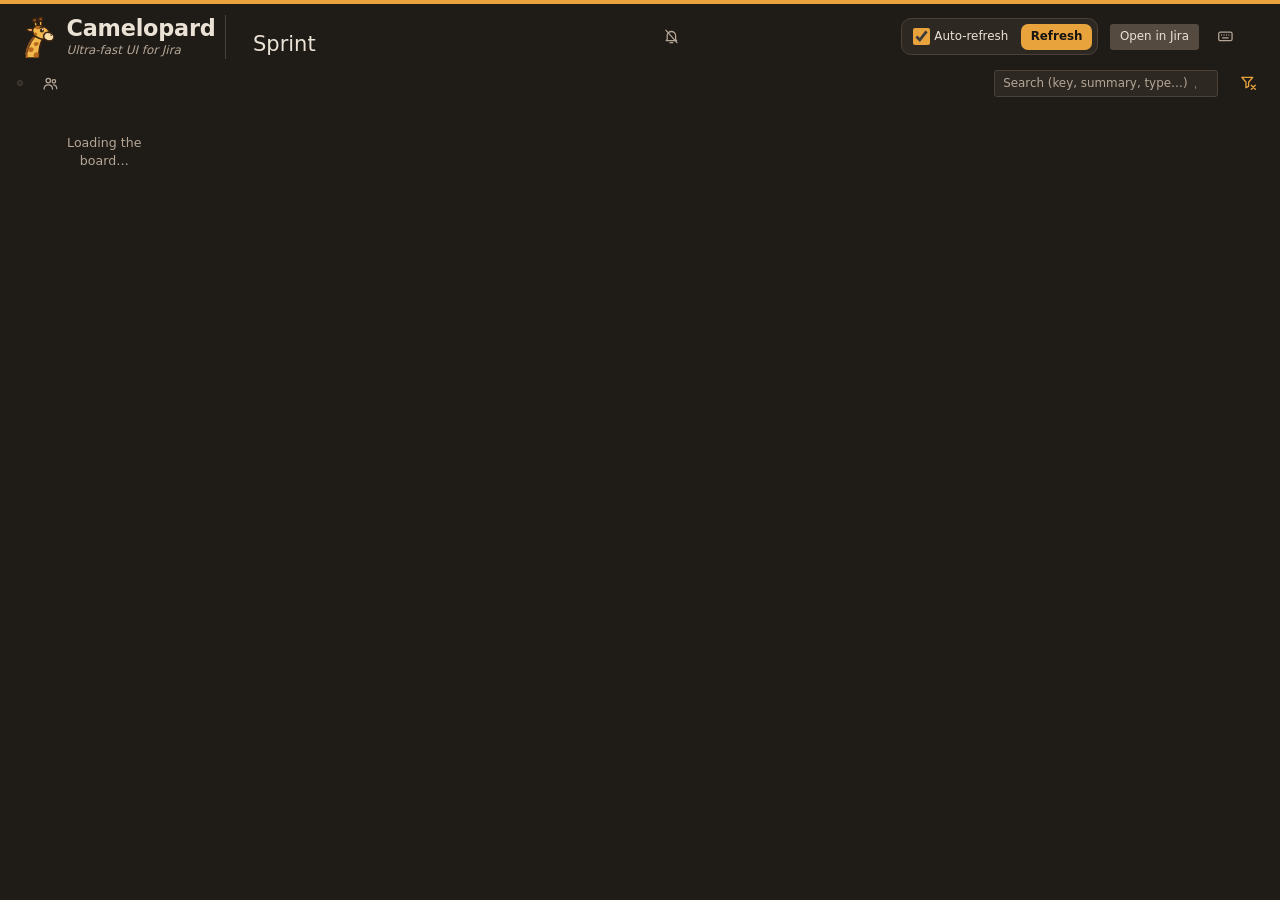
==== commit b76005e9: "Show the board's keyboard shortcuts from a keyboard button in the header, also opened with ? on the " ====
--- a/src/camelopard/static/index.html
+++ b/src/camelopard/static/index.html
@@ -387,9 +387,9 @@
   }
   .icon-btn.clear:not(:disabled) { color: var(--accent); }
   .icon-btn.clear:disabled { opacity: 0.35; cursor: default; background: none; }
-  .icon-btn.notify, .icon-btn.standup-btn, #theme { display: inline-flex; padding: 0.3rem 0.4rem; }
+  .icon-btn.notify, .icon-btn.standup-btn, #theme, #board-shortcuts-btn { display: inline-flex; padding: 0.3rem 0.4rem; }
   .icon-btn.standup-btn[aria-pressed="true"] { color: var(--accent-fg); background: var(--accent); }
-  .icon-btn.notify svg, .icon-btn.standup-btn svg, #theme svg {
+  .icon-btn.notify svg, .icon-btn.standup-btn svg, #theme svg, #board-shortcuts-btn svg {
     width: 1.2rem; height: 1.2rem; fill: none; stroke: currentColor; stroke-width: 1.8;
     stroke-linecap: round; stroke-linejoin: round;
   }
@@ -582,7 +582,9 @@
   aside .bar .key { font-weight: 600; }
   /* The keys, on demand: always written out, they took two lines of the bar on the side. */
   aside .bar .shortcuts { position: relative; }
-  .shortcuts-panel { width: max-content; max-width: calc(100vw - 2rem); }
+  /* white-space: the header's controls never wrap, their panel's text does when the window is narrow. */
+  .shortcuts-panel { width: max-content; max-width: calc(100vw - 2rem); white-space: normal; }
+  header .shortcuts { position: relative; }
   .shortcuts-panel table { font-family: inherit; }
   .shortcuts-panel td { font-family: inherit; padding: 0.25rem 0.4rem; vertical-align: baseline; }
   .shortcuts-panel td:first-child { white-space: nowrap; }
@@ -788,6 +790,26 @@
       <div class="freshness" id="freshness" hidden aria-hidden="true"></div>
     </div>
     <a class="btn" id="open-jira" target="_blank" rel="noopener">Open in Jira</a>
+    <div class="shortcuts">
+      <button type="button" class="icon-btn" id="board-shortcuts-btn" aria-expanded="false" aria-controls="board-shortcuts-panel" title="Keyboard shortcuts (?)" aria-label="Keyboard shortcuts"><svg viewBox="0 0 24 24" aria-hidden="true"><rect x="2.5" y="6" width="19" height="12" rx="2"/><path d="M6.5 10h.01M10 10h.01M13.5 10h.01M17 10h.01M8 14h8"/></svg></button>
+      <div class="load-panel shortcuts-panel" id="board-shortcuts-panel" hidden>
+        <h4>Keyboard, on the board</h4>
+        <table>
+          <tr><td><kbd>a</kbd>…<kbd>z</kbd></td><td>Search: typing a letter is enough</td></tr>
+          <tr><td><kbd>/</kbd></td><td>Search</td></tr>
+          <tr id="views-shortcut"><td><kbd>1</kbd> <kbd>2</kbd> <kbd>3</kbd>…</td><td>Board views</td></tr>
+          <tr><td><kbd>↑</kbd> <kbd>↓</kbd> <kbd>←</kbd> <kbd>→</kbd></td><td>From a card: the next card</td></tr>
+          <tr><td><kbd>Enter</kbd></td><td>Open the card's detail (its own keys: <kbd>?</kbd> there)</td></tr>
+          <tr><td><kbd>J</kbd></td><td>Open the card in Jira</td></tr>
+          <tr><td><kbd>Ctrl</kbd> + click</td><td>Pick cards (<kbd>Shift</kbd> + click: a range)</td></tr>
+          <tr><td><kbd>Ctrl</kbd> <kbd>C</kbd></td><td>Copy the picked issues</td></tr>
+          <tr><td><kbd>Shift</kbd> <kbd>S</kbd></td><td>Stand-up</td></tr>
+          <tr><td><kbd>N</kbd></td><td>Stand-up: next speaker</td></tr>
+          <tr><td><kbd>Esc</kbd></td><td>Clear the picked cards, then end the stand-up</td></tr>
+          <tr><td><kbd>?</kbd></td><td>This list</td></tr>
+        </table>
+      </div>
+    </div>
     <button type="button" class="icon-btn" id="theme"></button>
   </div>
 </header>
@@ -818,7 +840,7 @@
     <div class="shortcuts">
       <button type="button" class="icon-btn" id="shortcuts-btn" aria-expanded="false" aria-controls="shortcuts-panel" title="Keyboard shortcuts (?)" aria-label="Keyboard shortcuts"><svg viewBox="0 0 24 24" aria-hidden="true"><rect x="2.5" y="6" width="19" height="12" rx="2"/><path d="M6.5 10h.01M10 10h.01M13.5 10h.01M17 10h.01M8 14h8"/></svg></button>
       <div class="load-panel shortcuts-panel" id="shortcuts-panel" hidden>
-        <h4>Keyboard</h4>
+        <h4>Keyboard, in the detail</h4>
         <table>
           <tr><td><kbd>↑</kbd> <kbd>↓</kbd> <kbd>←</kbd> <kbd>→</kbd></td><td>From a card: the next issue. In the detail: scroll it</td></tr>
           <tr><td><kbd>Enter</kbd></td><td>Open the card's detail</td></tr>
@@ -829,8 +851,6 @@
           <tr><td><kbd>A</kbd></td><td>Change the assignee</td></tr>
           <tr><td><kbd>L</kbd></td><td>Detail on the side or at the bottom</td></tr>
           <tr><td><kbd>M</kbd></td><td>Maximize the detail</td></tr>
-          <tr><td><kbd>/</kbd></td><td>Search (on the board, typing a letter is enough)</td></tr>
-          <tr><td><kbd>Shift</kbd> <kbd>S</kbd></td><td>Stand-up</td></tr>
           <tr><td><kbd>?</kbd></td><td>This list</td></tr>
         </table>
       </div>
@@ -2353,15 +2373,40 @@
 
 $("about").addEventListener("click", () => toggleAboutPanel($("about-panel").hidden));
 
-function toggleShortcuts(open) {
-  $("shortcuts-panel").hidden = !open;
-  $("shortcuts-btn").setAttribute("aria-expanded", String(open));
-}
-
-$("shortcuts-btn").addEventListener("click", () => toggleShortcuts($("shortcuts-panel").hidden));
+// Two lists, each the keys of where it opens: the board's in the header, the detail's in the detail.
+const SHORTCUT_LISTS = [["board-shortcuts-panel", "board-shortcuts-btn"], ["shortcuts-panel", "shortcuts-btn"]];
+
+function toggleShortcuts(
+  panelId,
+  open
+) {
+  const button = $(SHORTCUT_LISTS.find(([id]) => id === panelId)[1]);
+  $(panelId).hidden = !open;
+  button.setAttribute("aria-expanded", String(open));
+  if (open && panelId === "board-shortcuts-panel") {
+    alignPopover(
+      $(panelId),
+      button
+    );
+  }
+}
+
+const openShortcuts = () => SHORTCUT_LISTS.map(([id]) => id).find(id => !$(id).hidden);
+
+for (const [panelId, buttonId] of SHORTCUT_LISTS) $(buttonId).addEventListener("click", () => toggleShortcuts(
+  panelId,
+  $(panelId).hidden
+));
 document.addEventListener("click", e => {
-  if (!$("shortcuts-panel").hidden && !e.target.closest(".shortcuts")) toggleShortcuts(false);
+  for (const [panelId] of SHORTCUT_LISTS) {
+    if (!$(panelId).hidden && !e.target.closest(".shortcuts")?.contains($(panelId))) toggleShortcuts(
+      panelId,
+      false
+    );
+  }
 });
+// Without board views, no keys for them.
+$("views-shortcut").hidden = !VIEWS.length;
 
 function compactDuration(ms) {
   const minutes = Math.max(0, Math.floor(ms / 60000));
@@ -4501,8 +4546,11 @@
     return;
   }
   // Closed where the focus stays: opened with "?" from a card, the arrows go on from that card.
-  if (e.key === "Escape" && !$("shortcuts-panel").hidden) {
-    toggleShortcuts(false);
+  if (e.key === "Escape" && openShortcuts()) {
+    toggleShortcuts(
+      openShortcuts(),
+      false
+    );
     return;
   }
   if (e.key === "Escape" && !$("about-panel").hidden) {
@@ -4544,8 +4592,18 @@
     return;
   }
   if (typing) return;
-  if (e.key === "?" && state.openKey) {
-    toggleShortcuts($("shortcuts-panel").hidden);
+  if (e.key === "?") {
+    // The list of where the keys act: the detail's while it is open, the board's otherwise.
+    const list = state.openKey ? "shortcuts-panel" : "board-shortcuts-panel";
+    const wasOpen = !$(list).hidden;
+    for (const [panelId] of SHORTCUT_LISTS) toggleShortcuts(
+      panelId,
+      false
+    );
+    toggleShortcuts(
+      list,
+      !wasOpen
+    );
   } else if (e.key === "/") {
     e.preventDefault();
     $("q")?.focus();
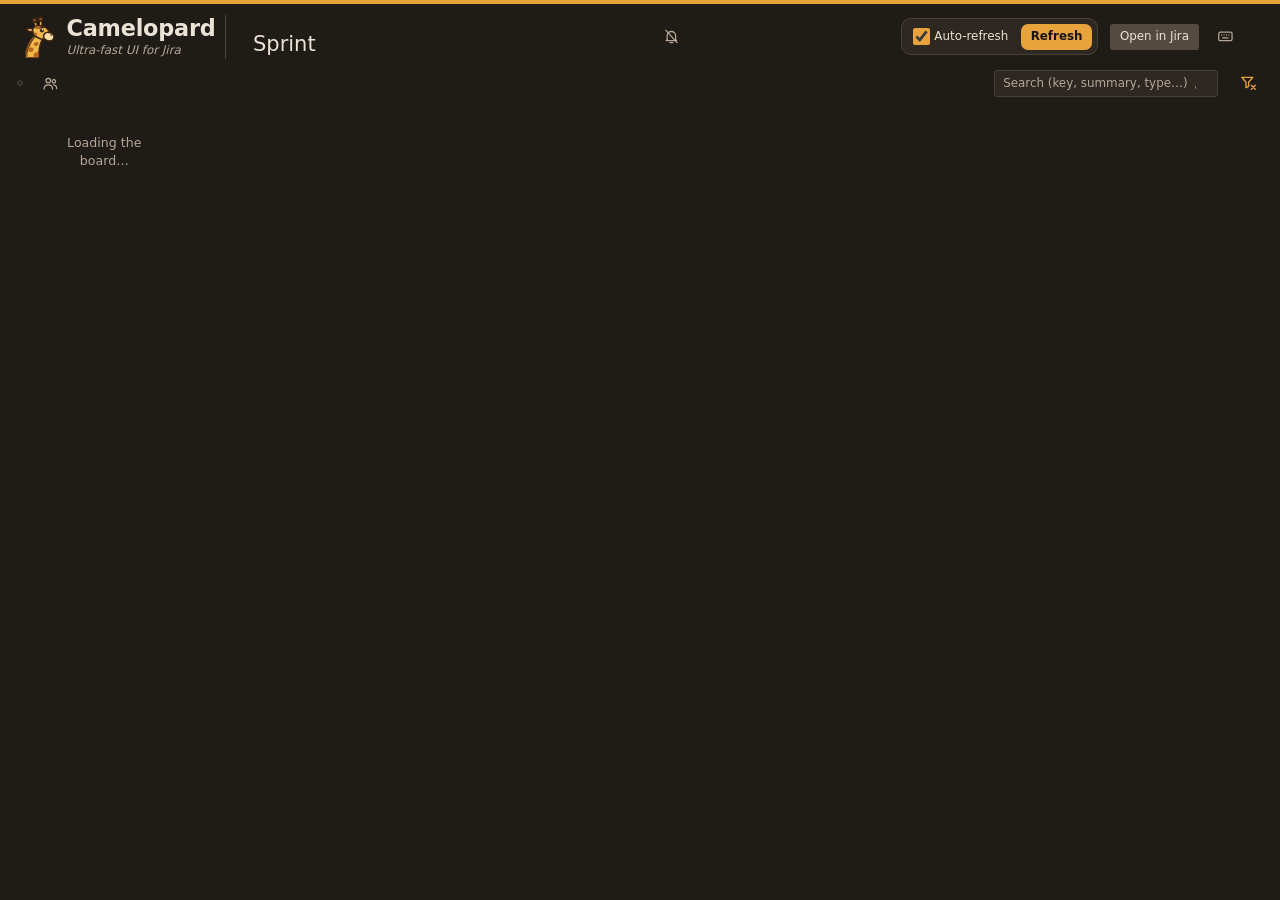
==== commit 0d4b20cb: "Leave the search with Escape and keep its results, so the board's keys such as Shift+S work again; a" ====
--- a/src/camelopard/static/index.html
+++ b/src/camelopard/static/index.html
@@ -805,7 +805,7 @@
           <tr><td><kbd>Ctrl</kbd> <kbd>C</kbd></td><td>Copy the picked issues</td></tr>
           <tr><td><kbd>Shift</kbd> <kbd>S</kbd></td><td>Stand-up</td></tr>
           <tr><td><kbd>N</kbd></td><td>Stand-up: next speaker</td></tr>
-          <tr><td><kbd>Esc</kbd></td><td>Clear the picked cards, then end the stand-up</td></tr>
+          <tr><td><kbd>Esc</kbd></td><td>Out of the search (results kept); then, one at a time: clear the picked cards, end the stand-up, clear the search</td></tr>
           <tr><td><kbd>?</kbd></td><td>This list</td></tr>
         </table>
       </div>
@@ -4585,10 +4585,23 @@
     return;
   }
   if (e.key === "Escape") {
-    if (typing && e.target.id === "q" && state.q) return;
+    // Out of the search, its results kept: the board's keys (Shift + S, the arrows…) work again, where in the
+    // field every letter is text. A second Escape, on the board, clears the search.
+    if (typing && e.target.id === "q") {
+      e.preventDefault();
+      e.target.blur();
+      return;
+    }
     if (!$("panel").hidden) closeDetailToCard();
     else if (typing) e.target.blur();
     else if (state.standup) endStandup();
+    else if (state.q) {
+      $("q").value = "";
+      $("q").dispatchEvent(new Event(
+        "input",
+        { bubbles: true }
+      ));
+    }
     return;
   }
   if (typing) return;
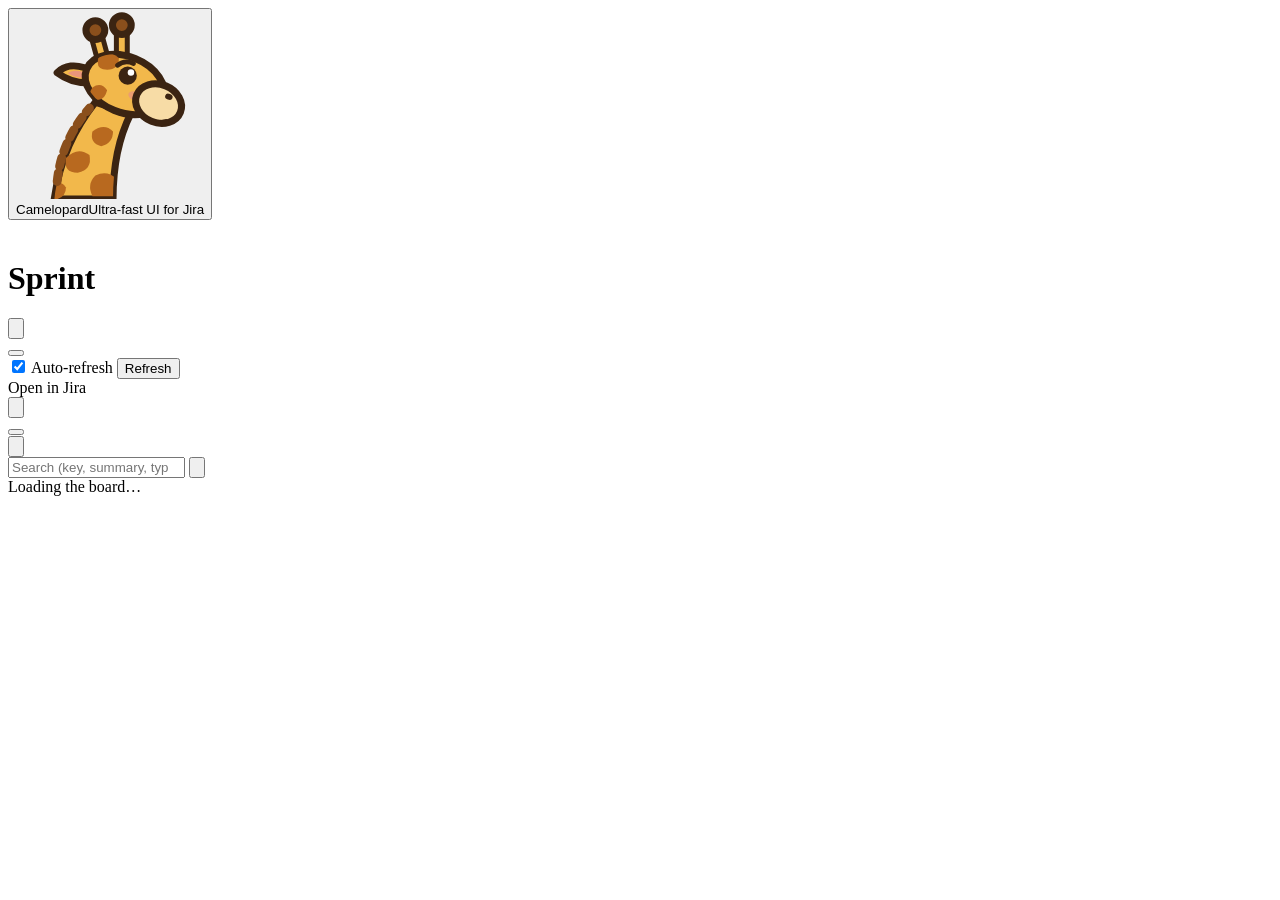
==== commit c3232249: "Split the page into its structure, look, behaviour and pure logic, and test that logic on its own in" ====
--- a/src/camelopard/static/index.html
+++ b/src/camelopard/static/index.html
@@ -12,745 +12,7 @@
   if (localStorage.getItem("sprint-board.theme") === "light") document.documentElement.dataset.theme = "light";
 } catch (ignored) { /* storage unavailable: dark theme */ }
 </script>
-<style>
-  /* Palette (ochre, brown, cream): deliberately far from Jira's blues, so the two tabs are never
-     mistaken for each other. Dark by default; light is chosen with the header's ☀ icon (remembered by the
-     browser). */
-  /* color-scheme: native drop-down lists (sprint, labels) follow the theme instead of mixing the system's
-     light options with the page's dark ones. */
-  :root {
-    color-scheme: dark;
-    /* Width of the detail on the side, which the bulk bar steps aside from. */
-    --side-panel-width: min(44rem, 94vw);
-    --bg: #1f1b17;
-    --column: #2d2822;
-    --card: #37312a;
-    --card-hover: #413a32;
-    --border: #4a4239;
-    --text: #ebe2d6;
-    --muted: #b5a797;
-    --faint: #ab9c8a;
-    /* Decoration only (rings, dots, the grip): too pale for text. */
-    --faint-mark: #857868;
-    --link: #f2b65e;
-    --accent: #e8a33d;
-    --accent-fg: #171411;
-    --chip: #554a3f;
-    --selected: #463723;
-    --red: #f87462; --orange: #f5a524; --green: #4bce97;
-    --status-new: #554a3f; --status-new-fg: #ebe2d6;
-    --status-progress: #463723; --status-progress-fg: #f2b65e;
-    --status-done: #29402f; --status-done-fg: #8fd6a8;
-    --shadow: 0 1px 2px rgba(0, 0, 0, .35);
-    --panel-shadow: -8px 0 32px -8px rgba(0, 0, 0, .6);
-    --panel-shadow-left: 8px 0 32px -8px rgba(0, 0, 0, .6);
-    --recent: #f5b84a;
-    --error-bg: #4a2219; --error-fg: #ffb4a3;
-    /* Raised above the cards it covers: lighter than them in the dark theme, white in the light one. */
-    --popover: #463f36;
-    --popover-shadow: 0 12px 32px rgba(0, 0, 0, .6);
-  }
-  :root[data-theme="light"] {
-    color-scheme: light;
-    --bg: #fbf8f3;
-    --column: #f1eadf;
-    --card: #ffffff;
-    --card-hover: #fdf9f3;
-    --border: #e2d7c7;
-    --text: #2b2118;
-    --muted: #6f5f4e;
-    --faint: #7a6a58;
-    --faint-mark: #9a8a77;
-    --link: #a35f0a;
-    /* Dark enough for white text on it and for accent text on the page (both above 4.5:1). */
-    --accent: #a15f0d;
-    --accent-fg: #ffffff;
-    --chip: #e6dccd;
-    --selected: #fbeacc;
-    --red: #d1401f; --orange: #d9820f; --green: #1f8a55;
-    --status-new: #e6dccd; --status-new-fg: #4a3b2c;
-    --status-progress: #fbeacc; --status-progress-fg: #8a4d00;
-    --status-done: #dcf3e3; --status-done-fg: #1d6b3a;
-    --shadow: 0 1px 2px rgba(60, 40, 20, .18);
-    --panel-shadow: -8px 0 32px -8px rgba(60, 40, 20, .3);
-    --error-bg: #ffebe6; --error-fg: #bf2600;
-    --panel-shadow-left: 8px 0 32px -8px rgba(60, 40, 20, .3);
-    --recent: #d9860f;
-    --popover: #ffffff;
-    --popover-shadow: 0 12px 32px rgba(60, 40, 20, .28);
-  }
-  * { box-sizing: border-box; }
-  /* The base size follows the screen width: the board stays readable from a laptop to a wall screen. */
-  html { font-size: clamp(14px, 0.6vw + 5px, 24px); }
-  /* The page does not scroll: only the board does, so the column headers stay stuck at the top. */
-  html, body { height: 100%; }
-  body {
-    margin: 0; display: flex; flex-direction: column;
-    background: var(--bg); color: var(--text);
-    font: 0.9rem/1.4 system-ui, -apple-system, "Segoe UI", Roboto, sans-serif;
-    -webkit-font-smoothing: antialiased;
-  }
-  a { color: var(--link); text-decoration: none; }
-  a:hover { text-decoration: underline; }
-  :focus-visible, .card.focus-return:focus { outline: 2px solid var(--accent); outline-offset: 2px; }
-  /* The detail's scrolling areas clip what is drawn outside them: their ring goes inside. */
-  #panel-content:focus-visible, #panel-content > :focus-visible { outline-offset: -2px; }
-  button { font: inherit; color: inherit; }
-
-  /* Two rows of fixed height, whatever the board: the header (which board, its data) and the toolbar (which
-     part of it is shown). A group never wraps to a line of its own: text gets shorter instead (sprint name,
-     tagline), and only on a narrow window does the data move under the titles, still on the right. */
-  header { flex: none; border-top: 4px solid var(--accent); padding: 0.7rem 1.2rem 0.35rem; display: flex; flex-wrap: wrap; align-items: center; gap: 0.5rem 1.2rem; }
-  header .brand {
-    display: flex; align-items: center; gap: 0.55rem; margin-right: 0.7rem; padding-right: 0.7rem;
-    border-right: 1px solid var(--border); font-weight: 800; font-size: 1.6rem; letter-spacing: -0.01em;
-  }
-  /* The logo opens the about panel, without looking like a button: the logo stays a logo. */
-  header .about { position: relative; }
-  header button.brand { border-top: 0; border-bottom: 0; border-left: 0; background: none; padding-left: 0; cursor: pointer; text-align: left; }
-  /* Its anchor, the brand, is narrow: sized on its text instead, each line holds whole while the window
-     allows it. */
-  .about-panel { right: auto; left: 0; width: max-content; max-width: calc(100vw - 2rem); font-size: 0.85rem; }
-  .about-panel ul { margin: 0.6rem 0 0; padding: 0; list-style: none; display: grid; gap: 0.3rem; }
-  header .brand .logo { width: 3rem; height: 3rem; flex: none; }
-  /* The gap clears the name's descenders (the p of Camelopard) from the tagline under it. */
-  header .brand .name { display: flex; flex-direction: column; gap: 0.2rem; line-height: 1.05; }
-  header .brand .tagline { color: var(--muted); font-size: 0.85rem; font-weight: 500; font-style: italic; letter-spacing: 0; }
-  header .titles { flex: 1 1 14rem; display: flex; flex-direction: column; min-width: 0; }
-  header .crumb { color: var(--muted); font-size: 0.85rem; white-space: nowrap; overflow: hidden; text-overflow: ellipsis; }
-  header h1 { margin: 0; display: flex; align-items: baseline; gap: 0.8rem; font-size: 1.5rem; font-weight: 500; min-width: 0; }
-  header #sprint-name { white-space: nowrap; overflow: hidden; text-overflow: ellipsis; min-width: 0; }
-  header select {
-    font: inherit; font-size: 0.9rem; color: var(--link); background: transparent; border: 0; cursor: pointer; padding: 0.1rem 0;
-  }
-  header select option, .filters .more-labels option { color: var(--text); background: var(--column); }
-  header select option:checked, .filters .more-labels option:checked { color: var(--accent-fg); background: var(--accent); }
-  header select option:disabled, .filters .more-labels option:disabled,
-  .filters .more-labels option[value=""] { color: var(--faint); background: var(--column); font-style: italic; }
-  /* margin-left: auto keeps the data in the right corner, on the first line as on the next one. */
-  header .right { display: flex; flex-wrap: wrap; justify-content: flex-end; align-items: center; gap: 0.5rem 0.9rem; margin-left: auto; color: var(--muted); font-size: 0.85rem; }
-  header .right > *, .load-btn, .refresh-controls label.auto { white-space: nowrap; }
-  header .remaining { font-size: 0.85rem; font-weight: 400; color: var(--muted); white-space: nowrap; }
-  header .remaining.over { color: var(--red); font-weight: 600; }
-  /* Two short lines in a fixed box: refreshing or failing replaces the age without moving its neighbours. */
-  header .status { display: grid; width: 11.5rem; font-size: 0.8rem; line-height: 1.25; text-align: right; font-variant-numeric: tabular-nums; }
-  /* Load put on Jira, like a load average: requests sent by the server over 1, 5 and 15 minutes. */
-  .jira-load { position: relative; }
-  /* A gauge for whoever watches the cost, not an action: quiet text, the detail in its panel. */
-  .load-btn {
-    display: inline-flex; align-items: center; gap: 0.3rem; cursor: pointer; border: 0; border-radius: 4px;
-    background: none; color: var(--muted); padding: 0.25rem 0.4rem; font: inherit; font-size: 0.85rem;
-    font-variant-numeric: tabular-nums;
-  }
-  .load-btn:hover, .load-btn[aria-expanded="true"] { background: var(--chip); color: var(--text); }
-  .load-btn svg { width: 1rem; height: 1rem; fill: none; stroke: currentColor; stroke-width: 1.8; stroke-linecap: round; stroke-linejoin: round; }
-  .load-btn b { color: var(--text); font-weight: 600; min-width: 1.6em; text-align: right; }
-  .load-panel {
-    position: absolute; top: calc(100% + 0.4rem); right: 0; z-index: 30; min-width: 19rem;
-    padding: 0.7rem 0.8rem; border: 1px solid var(--border); border-radius: 0.6rem;
-    background: var(--column); color: var(--text); box-shadow: 0 8px 24px rgb(0 0 0 / 35%);
-  }
-  .load-panel[hidden] { display: none; }
-  /* Button in the left half of the window (the header wraps on a narrow one): the panel opens towards the
-     right, rather than past the left edge of the screen. */
-  .load-panel.from-left { right: auto; left: 0; }
-  /* Stand-up: whoever speaks hands over to anyone; the board shows the cards of the person speaking and what
-     changed on them since yesterday, and the row of people tells who already spoke. */
-  .standup { margin: 0 1.2rem 0.6rem; padding: 0.5rem 0.8rem; border: 1px solid var(--accent); border-radius: 0.5rem; background: var(--column); }
-  .standup[hidden] { display: none; }
-  .standup .who { display: flex; align-items: center; gap: 0.7rem; flex-wrap: wrap; }
-  .standup .who .name { font-size: 1.15rem; font-weight: 600; display: inline-flex; align-items: center; gap: 0.45rem; }
-  .standup .who .name .avatar { width: 1.8rem; height: 1.8rem; }
-  .standup .who .meta { color: var(--muted); font-size: 0.85rem; }
-  .standup .who .spacer { flex: 1; }
-  .standup .who input { border: 1px solid var(--border); border-radius: 4px; background: var(--bg); color: var(--text); font: inherit; font-size: 0.85rem; padding: 0.2rem 0.5rem; width: 14rem; }
-  .standup .who button { border: 1px solid var(--border); border-radius: 4px; background: none; color: var(--text); cursor: pointer; font: inherit; font-size: 0.85rem; padding: 0.15rem 0.55rem; }
-  .standup .who button:hover { border-color: var(--accent); }
-  .standup .who button.done { color: var(--accent-fg); background: var(--accent); border-color: var(--accent); }
-  .standup .people { display: flex; flex-wrap: wrap; gap: 0.35rem; margin-top: 0.45rem; }
-  .standup .people button { display: inline-flex; align-items: center; gap: 0.35rem; border: 1px solid var(--border); border-radius: 1rem; background: none; color: var(--text); cursor: pointer; font: inherit; font-size: 0.82rem; padding: 0.1rem 0.6rem 0.1rem 0.15rem; }
-  .standup .people button:hover { border-color: var(--accent); }
-  .standup .people button.current { background: var(--selected); border-color: var(--accent); font-weight: 600; }
-  .standup .people button.spoke { opacity: 0.45; }
-  .standup .people button.spoke .label::after { content: " ✓"; color: var(--accent); }
-  .standup .people button.match { border-color: var(--accent); box-shadow: 0 0 0 1px var(--accent); }
-  .standup .changes { margin-top: 0.45rem; max-height: 28vh; overflow-y: auto; font-size: 0.82rem; }
-  .standup .changes[hidden] { display: none; }
-  .standup .changes > p { margin: 0; color: var(--muted); }
-  .standup .changes h3 { margin: 0.5rem 0 0.3rem; font-size: 0.8rem; font-weight: 600; color: var(--muted); text-transform: uppercase; letter-spacing: 0.03em; }
-  .standup .changes h3:first-child { margin-top: 0; }
-  /* An issue the person speaking acted on, now someone else's: shown for what they did, set apart from
-     their own cards. */
-  .card.handed-over { opacity: 0.7; border-style: dashed; }
-  .card .handed { margin-left: 0.3rem; font-size: 0.8rem; color: var(--muted); border: 1px solid var(--border); border-radius: 3px; padding: 0 0.3rem; }
-  /* Actions on the picked cards: in the flow under the filters rather than floating, so that it never covers
-     the detail, docked on the side or at the bottom. */
-  .bulk { display: flex; align-items: center; gap: 0.6rem; flex-wrap: wrap; margin: 0 1.2rem 0.6rem; padding: 0.4rem 0.8rem; border: 1px solid var(--accent); border-radius: 0.5rem; background: var(--selected); font-size: 0.85rem; }
-  .bulk[hidden] { display: none; }
-  /* The detail on the side covers the full height of the page: the bar moves to the half it leaves free.
-     On a narrow screen the panel takes almost all the width, and the bar keeps its place. */
-  @media (min-width: 60rem) {
-    body:has(aside:not([hidden]):not(.bottom):not(.left)) .bulk { margin-right: calc(var(--side-panel-width) + 1.2rem); }
-    body:has(aside.left:not([hidden]):not(.bottom)) .bulk { margin-left: calc(var(--side-panel-width) + 1.2rem); }
-  }
-  .bulk .count { font-weight: 600; }
-  .bulk select, .bulk button { border: 1px solid var(--border); border-radius: 4px; background: var(--column); color: var(--text); font: inherit; padding: 0.15rem 0.45rem; cursor: pointer; }
-  .bulk select:disabled, .bulk button:disabled { opacity: 0.5; cursor: default; }
-  .bulk .busy { color: var(--muted); }
-  /* What changed since the last visit: hidden while there is nothing new. */
-  .activity { position: relative; margin-right: 0.4rem; }
-  /* The bell: what others changed since the last visit, counted on it; struck through while desktop
-     notifications are off. */
-  .icon-btn.notify { position: relative; }
-  .icon-btn.notify .badge {
-    position: absolute; top: -0.3rem; left: 55%; min-width: 1.1rem; padding: 0 0.3rem; border-radius: 999px;
-    background: var(--accent); color: var(--accent-fg); font-size: 0.75rem; font-weight: 700; line-height: 1.1rem;
-    text-align: center; font-variant-numeric: tabular-nums;
-  }
-  .icon-btn.notify .badge[hidden] { display: none; }
-  .activity-panel .notify-toggle { display: flex; align-items: center; gap: 0.5rem; margin: 0.2rem 0 0.6rem; color: var(--muted); cursor: pointer; }
-  .activity-panel .notify-toggle input { accent-color: var(--accent); margin: 0; }
-  /* Wide enough to read a summary and a comment whole: they wrap rather than scroll sideways (the header's
-     nowrap, inherited from .right, would push them out of the panel). */
-  .activity-panel { width: min(52rem, 94vw); max-height: 80vh; overflow-y: auto; font-size: 0.82rem; white-space: normal; overflow-wrap: anywhere; }
-  .activity-panel .bar { display: flex; align-items: baseline; justify-content: space-between; gap: 1rem; margin-bottom: 0.4rem; }
-  .activity-panel .bar h4 { margin: 0; }
-  .activity-panel .bar button { border: 0; background: none; color: var(--link); cursor: pointer; font: inherit; padding: 0; }
-  /* minmax(0, 1fr): an auto track would grow to the issue button's full line (its width is a percentage)
-     and push the panel sideways instead of wrapping it. */
-  .activity-list { margin: 0; padding: 0; list-style: none; display: grid; grid-template-columns: minmax(0, 1fr); gap: 0.5rem; }
-  .activity-list > li { border-top: 1px solid var(--border); padding-top: 0.45rem; }
-  .activity-list .issue { display: flex; gap: 0.5rem; align-items: baseline; width: 100%; border: 0; background: none; padding: 0; font: inherit; color: var(--text); text-align: left; cursor: pointer; }
-  .activity-list .issue:hover .summary { text-decoration: underline dotted; }
-  .activity-list .issue .key, .standup .issue .key { color: var(--link); font-weight: 600; white-space: nowrap; }
-  .activity-list .issue .summary { min-width: 0; }
-  .activity-list ul { margin: 0.25rem 0 0; padding: 0 0 0 0.8rem; list-style: none; display: grid; grid-template-columns: minmax(0, 1fr); gap: 0.2rem; color: var(--muted); }
-  .activity-list ul .who { color: var(--text); }
-  .activity-list ul .when { color: var(--faint); font-size: 0.75rem; margin-left: 0.3rem; white-space: nowrap; }
-  .activity-list ul .text { color: var(--text); }
-  .load-panel h4 { margin: 0 0 0.5rem; font-size: 0.85rem; }
-  .load-panel table { width: 100%; border-collapse: collapse; font-size: 0.8rem; }
-  .load-panel th, .load-panel td { padding: 0.2rem 0.4rem; text-align: right; }
-  .load-panel th:first-child, .load-panel td:first-child { text-align: left; }
-  .load-panel thead th { color: var(--muted); font-weight: 500; border-bottom: 1px solid var(--border); }
-  .load-panel td { font-family: ui-monospace, SFMono-Regular, Consolas, monospace; }
-  .load-panel td:first-child { font-family: inherit; }
-  .load-panel td .hint { display: block; color: var(--muted); font-size: 0.8rem; }
-  .load-panel tfoot td { border-top: 1px solid var(--border); font-weight: 600; }
-  .load-panel p { margin: 0.6rem 0 0; color: var(--muted); font-size: 0.8rem; line-height: 1.35; }
-  header .status > span { display: block; overflow: hidden; text-overflow: ellipsis; }
-  header .status .progress { color: var(--accent); }
-  header .status .failed { color: var(--red); }
-  .btn {
-    border: 0; border-radius: 3px; padding: 0.35rem 0.7rem; cursor: pointer;
-    background: var(--chip); color: var(--text); white-space: nowrap;
-  }
-  .btn:hover { filter: brightness(1.1); text-decoration: none; }
-  .btn:disabled { opacity: 0.6; cursor: progress; }
-  a.btn { display: inline-block; color: var(--text); }
-  /* Refresh controls: auto-refresh checkbox, refresh button, and the freshness gauge below them. */
-  .refresh-controls {
-    position: relative; display: inline-flex; align-items: center; gap: 0.9rem;
-    padding: 0.3rem 0.3rem 0.3rem 0.8rem; border: 1px solid var(--border); border-radius: 0.7rem; background: var(--column);
-  }
-  .refresh-controls label.auto { display: inline-flex; gap: 0.4em; align-items: center; color: var(--text); cursor: pointer; }
-  .refresh-controls label.auto input { accent-color: var(--accent); width: 1.2rem; height: 1.2rem; margin: 0; cursor: pointer; }
-  .btn.primary { background: var(--accent); color: var(--accent-fg); font-weight: 600; border-radius: 0.5rem; }
-  /* Data freshness: 5 segments, one per minute, fading out until the next auto-refresh; green up to 2 min,
-     red at 4 min. Pure CSS animation, restarted at each refresh: no computation while waiting. */
-  .freshness { position: absolute; left: 0.8rem; right: 0.8rem; bottom: 3px; height: 4px; display: flex; gap: 3px; pointer-events: none; }
-  .freshness[hidden] { display: none; }
-  .freshness i {
-    flex: 1; border-radius: 999px; background: var(--green);
-    animation: freshness-color var(--cycle) linear var(--delay) forwards, freshness-off var(--off) steps(1, end) var(--delay) forwards;
-  }
-  @keyframes freshness-color {
-    0%, 40% { background: var(--green); }
-    60% { background: var(--orange); }
-    80%, 100% { background: var(--red); }
-  }
-  @keyframes freshness-off { to { opacity: 0.15; } }
-
-  .toolbar { flex: none; display: flex; align-items: center; gap: 0.5rem 1rem; padding: 0.35rem 1.2rem 0.7rem; font-size: 0.85rem; }
-  .toolbar > .views, .toolbar > .icon-btn { flex: none; }
-  /* The filters take what the view, the search and the count leave, on one line (see fitFilters). */
-  .filters { flex: 1 1 0; min-width: 0; display: flex; flex-wrap: nowrap; align-items: center; gap: 0.2rem 0.3rem; overflow: hidden; white-space: nowrap; }
-  .toolbar { position: relative; }
-  .filters.filters-more {
-    position: absolute; top: calc(100% - 0.4rem); right: 1.2rem; z-index: 30; flex-wrap: wrap; overflow: visible;
-    white-space: normal; row-gap: 0.4rem; padding: 0.6rem 0.7rem; border: 1px solid var(--chip); border-radius: 0.6rem;
-    background: var(--popover); box-shadow: var(--popover-shadow);
-  }
-  .filters.filters-more[hidden] { display: none; }
-  /* In the popover, a separator starts a new line instead of standing between two buttons. */
-  .filters.filters-more .qf-sep, .filters.filters-more .qf-sep.labels-sep { flex-basis: 100%; height: 0; margin: 0.15rem 0; background: none; }
-  .filters .more-filters[aria-expanded="true"] { border-style: solid; border-color: var(--accent); }
-  .filters > [hidden] { display: none; }
-  .filters .label { color: var(--muted); font-weight: 600; font-size: 0.8rem; letter-spacing: 0.02em; text-transform: uppercase; margin-right: 0.4rem; }
-  .filters .label:not(:first-child) { margin-left: 0.2rem; }
-  .filters .more-filters {
-    flex: none; border: 1px dashed var(--border); border-radius: 3px; background: none; color: var(--link);
-    font: inherit; font-size: 0.8rem; padding: 0.15rem 0.45rem; cursor: pointer; margin-left: 0.2rem;
-  }
-  .filters .more-filters:hover { border-color: var(--accent); }
-  .filters .people.active { border-style: solid; border-color: var(--accent); background: var(--accent); color: var(--accent-fg); font-weight: 600; }
-  .filters .more-filters.active { border-style: solid; border-color: var(--accent); color: var(--accent); font-weight: 600; }
-  .filters button.qf {
-    border: 0; background: transparent; color: var(--link); padding: 0.2rem 0.45rem; border-radius: 3px; cursor: pointer;
-  }
-  .filters button.qf:hover { background: var(--chip); }
-  .filters button.qf[aria-pressed="true"] { background: var(--accent); color: var(--accent-fg); }
-  .filters button.qf[aria-busy="true"] { opacity: 0.6; cursor: progress; }
-  /* The logged-in user, among the quick filters. */
-  .filters button.qf.me { position: relative; isolation: isolate; color: var(--accent); font-weight: 700; }
-  .filters button.qf.me[aria-pressed="true"] { background: var(--accent); color: var(--accent-fg); }
-  /* Giraffe horns (ossicones, as on the logo) planted on the last letter of the first name, to keep the
-     initial readable: the top of a lowercase letter is ~0.5em below the top of the box; the horns (0.7em)
-     stand on it rather than sink into it, which would turn an "n" into an "h". */
-  .qf.me .horned { position: relative; display: inline-block; }
-  .qf.me .horned::before {
-    content: ""; position: absolute; left: 50%; top: -0.3em; width: 0.8em; height: 0.7em;
-    transform: translateX(-50%) rotate(-6deg); pointer-events: none;
-    background: center / contain no-repeat url("data:image/svg+xml,%3Csvg xmlns='http://www.w3.org/2000/svg' viewBox='0 0 20 17'%3E%3Cg stroke-linecap='round' fill='none'%3E%3Cpath d='M7.5 16 L5.6 5.5 M12.5 16 L14.4 5.5' stroke='%233b2412' stroke-width='4.6'/%3E%3Cpath d='M7.5 16 L5.6 5.5 M12.5 16 L14.4 5.5' stroke='%23f2b84b' stroke-width='2.2'/%3E%3C/g%3E%3Cg fill='%238a4f1c' stroke='%233b2412' stroke-width='1.2'%3E%3Ccircle cx='5.4' cy='4.2' r='3'/%3E%3Ccircle cx='14.6' cy='4.2' r='3'/%3E%3C/g%3E%3C/svg%3E");
-    filter: drop-shadow(0 1px 0.5px rgb(0 0 0 / 35%));
-  }
-  /* Search, count and clear at the end of the line: what is shown, then how to show everything again. */
-  .toolbar .search { flex: none; display: flex; align-items: center; gap: 0.6rem; margin-left: auto; }
-  .toolbar input::placeholder { color: var(--muted); opacity: 1; }
-  .toolbar input {
-    width: 16rem; max-width: 100%; font: inherit; color: var(--text);
-    background: var(--column); border: 1px solid var(--border); border-radius: 3px; padding: 0.3rem 0.6rem;
-  }
-  /* Assignee filters on one side, the others on the other: they are not mixed up. */
-  .filters .qf-sep { width: 1px; align-self: stretch; margin: 0.15rem 0.6rem; background: var(--border); }
-  .filters .qf-sep.labels-sep { margin-inline: 0.8rem; }
-  .toolbar .count { color: var(--muted); white-space: nowrap; font-variant-numeric: tabular-nums; }
-  /* Reduced width (zoom, small screen): filters tighten up before going behind "+N more". */
-  @media (max-width: 110rem) {
-    .filters button.qf { padding-inline: 0.3rem; }
-    .filters .qf-sep { margin-inline: 0.35rem; }
-    .filters .qf-sep.labels-sep { margin-inline: 0.6rem; }
-    .filters .label { margin-right: 0.15rem; }
-  }
-  /* Narrow window: the filters get a line of their own under the view and the search. */
-  @media (max-width: 64rem) {
-    .toolbar { flex-wrap: wrap; }
-    .toolbar .filters { order: 1; flex-basis: 100%; }
-    .toolbar input { width: 12rem; }
-    /* The logo alone says which tool this is (the tab too): its name leaves the room to the sprint's. */
-    header .brand .name { display: none; }
-  }
-  .filters button.qf .n { margin-left: 0.3rem; font-size: 0.8rem; color: var(--muted); }
-  .filters button.qf[aria-pressed="true"] .n { color: inherit; }
-  .filters .more-labels {
-    font: inherit; font-size: 0.8rem; color: var(--link); background: transparent; border: 1px dashed var(--border);
-    border-radius: 3px; padding: 0.15rem 0.3rem; cursor: pointer; max-width: 12rem;
-  }
-  /* Between the user's own button and "Unassigned", which do the same job: their size, not the lists'. */
-  .filters .people { display: inline-flex; align-items: center; gap: 0.35rem; font-size: inherit; }
-  .filters .people svg { width: 0.7rem; height: 0.7rem; fill: none; stroke: currentColor; stroke-width: 3; }
-  .filters .people .avatar, .people-menu .avatar { width: 1.15rem; height: 1.15rem; font-size: 0.5rem; box-shadow: none; }
-  /* Fixed, not inside the filters: the line hides what overflows it, and the popover moves its children. */
-  .people-menu {
-    position: fixed; z-index: 40; min-width: 14rem; overflow-y: auto; margin: 0; padding: 0.25rem 0; list-style: none;
-    font-size: 0.85rem; background: var(--popover); border: 1px solid var(--chip); border-radius: 0.5rem;
-    box-shadow: var(--popover-shadow); outline: none; scrollbar-width: thin; scrollbar-color: var(--chip) transparent;
-  }
-  .people-menu[hidden] { display: none; }
-  .people-menu li { display: flex; align-items: center; gap: 0.5rem; padding: 0.3rem 0.7rem; cursor: pointer; white-space: nowrap; }
-  .people-menu li.active, .picker li.active { background: var(--chip); box-shadow: inset 3px 0 0 var(--accent); }
-  .people-menu li[aria-selected="true"] .name { color: var(--accent); font-weight: 600; }
-  .people-menu li[aria-selected="true"] .name::after { content: " ✓"; }
-  .people-menu li .login { margin-left: auto; padding-left: 1rem; color: var(--faint); font-size: 0.75rem; }
-  .people-menu li.everyone { color: var(--muted); border-bottom: 1px solid var(--border); margin-bottom: 0.2rem; }
-  .icon-btn {
-    border: 0; background: none; color: var(--muted); cursor: pointer; font: inherit;
-    padding: 0.2rem 0.35rem; border-radius: 4px;
-  }
-  .icon-btn:hover { background: var(--chip); color: var(--text); }
-  /* Views: a segmented control, the active view reads at a glance. */
-  .views { display: inline-flex; padding: 2px; border-radius: 6px; background: var(--column); border: 1px solid var(--border); }
-  .views button {
-    border: 0; background: none; color: var(--muted); cursor: pointer; font: inherit; font-size: 0.8rem;
-    padding: 0.2rem 0.65rem; border-radius: 4px; display: inline-flex; align-items: baseline; gap: 0.35rem;
-  }
-  .views button:hover { color: var(--text); }
-  .views button[aria-pressed="true"] { background: var(--accent); color: var(--accent-fg); font-weight: 600; }
-  .views .n { font-size: 0.8rem; opacity: 0.8; font-variant-numeric: tabular-nums; }
-  .views[hidden] { display: none; }
-  .icon-btn { font-size: 1.15rem; line-height: 1; padding: 0.3rem 0.5rem; }
-  /* Clear all filters (quick, labels, search); disabled when there is nothing to clear. */
-  .icon-btn.clear { display: inline-flex; padding: 0.3rem 0.4rem; }
-  .icon-btn.clear svg {
-    width: 1.25rem; height: 1.25rem; fill: none; stroke: currentColor; stroke-width: 1.8;
-    stroke-linecap: round; stroke-linejoin: round;
-  }
-  .icon-btn.clear:not(:disabled) { color: var(--accent); }
-  .icon-btn.clear:disabled { opacity: 0.35; cursor: default; background: none; }
-  .icon-btn.notify, .icon-btn.standup-btn, #theme, #board-shortcuts-btn { display: inline-flex; padding: 0.3rem 0.4rem; }
-  .icon-btn.standup-btn[aria-pressed="true"] { color: var(--accent-fg); background: var(--accent); }
-  .icon-btn.notify svg, .icon-btn.standup-btn svg, #theme svg, #board-shortcuts-btn svg {
-    width: 1.2rem; height: 1.2rem; fill: none; stroke: currentColor; stroke-width: 1.8;
-    stroke-linecap: round; stroke-linejoin: round;
-  }
-  .icon-btn.notify.on .slash { display: none; }
-
-  main { flex: 1; min-height: 0; overflow: auto; padding: 0 1.2rem 1rem; }
-  .board { display: grid; grid-template-columns: repeat(var(--cols, 10), minmax(12.5rem, 1fr)); gap: 0.5rem; min-height: 100%; }
-  .column { background: var(--column); border-radius: 8px; display: flex; flex-direction: column; min-width: 0; }
-  .column h2 {
-    position: sticky; top: 0; z-index: 1; margin: 0; padding: 0.7rem 0.6rem 0.5rem;
-    background: var(--column); border-radius: 8px 8px 0 0;
-    font-size: 0.8rem; font-weight: 600; letter-spacing: 0.02em; text-transform: uppercase; color: var(--muted);
-    display: flex; justify-content: space-between; gap: 0.4rem;
-  }
-  .column h2 .n { font-weight: 400; white-space: nowrap; }
-  /* A wide column (a view showing only part of the board: 5 columns instead of 10) lays its cards side by
-     side: the screen is used in width instead of forcing vertical scrolling. fitLanes() decides it, from
-     the sizes below (LANE_* constants), so that the wider spacing it brings never takes the second lane away. */
-  .cards {
-    display: grid; grid-template-columns: minmax(0, 1fr);
-    align-content: start; gap: 0.4rem; padding: 0 0.4rem 0.5rem;
-  }
-  .cards .empty-col { grid-column: 1 / -1; }
-  /* Cards side by side: the gap between two board columns must clearly beat the one between two cards, or
-     three columns of two lanes read as six. Wider gaps and margins, and a rule under the heading spanning
-     both lanes, keep each column one block; one lane per column is left as it is. */
-  .board.lanes { gap: 1.25rem; }
-  .board.lanes .cards { grid-template-columns: repeat(auto-fill, minmax(min(100%, 15rem), 1fr)); padding: 0 0.75rem 0.75rem; }
-  .board.lanes .column h2 { margin: 0 0.75rem 0.5rem; padding-inline: 0; border-bottom: 1px solid var(--border); border-radius: 0; }
-
-  .card {
-    display: block; color: var(--text); background: var(--card); border-radius: 6px; box-shadow: var(--shadow);
-    padding: 0.55rem 0.6rem 0.5rem; cursor: pointer;
-    /* No content-visibility: auto here: a sprint holds a hundred cards or so, laid out in a few
-       milliseconds, and deferring them is suspected of freezing Edge on reload (the layout of cards
-       entering the screen, combined with scrollIntoView, can be recomputed over and over). */
-  }
-  .card:hover { background: var(--card-hover); text-decoration: none; }
-  /* Drag and drop: the grabbed card follows the pointer, lifted; its place in the column becomes a dashed
-     slot that moves, and the other cards slide to make room for it. */
-  body.card-dragging, body.card-dragging * { cursor: grabbing !important; user-select: none; }
-  .card.placeholder {
-    background: color-mix(in srgb, var(--accent) 10%, transparent); box-shadow: none;
-    outline: 2px dashed color-mix(in srgb, var(--accent) 65%, transparent); outline-offset: -2px;
-  }
-  .card.placeholder { position: relative; }
-  .card.placeholder > :not(.slot-status) { visibility: hidden; }
-  /* The status the issue will have if dropped here, where the eye already is: a column may hold several.
-     On the side the card does not cover: held by its top grip, it hangs below the pointer; by its bottom
-     one, above. */
-  .slot-status {
-    position: absolute; inset: 0; display: grid; justify-items: center; align-content: start; gap: 0.3rem;
-    padding: 0.4rem; text-align: center; font-size: 0.75rem; color: var(--muted);
-  }
-  .slot-status.bottom { align-content: end; }
-  .slot-status .status-pill { font-size: 0.85rem; padding: 0.15rem 0.6rem; }
-  .drag-ghost {
-    position: fixed; z-index: 1000; margin: 0; pointer-events: none; will-change: transform;
-    box-shadow: 0 14px 30px rgba(0, 0, 0, .45), 0 0 0 2px var(--accent);
-  }
-  .drag-ghost[data-hint]::after {
-    content: attr(data-hint); position: absolute; left: 50%; top: 100%; transform: translate(-50%, 0.4rem);
-    white-space: nowrap; font-size: 0.75rem; padding: 0.2rem 0.5rem; border-radius: 3px;
-    background: var(--red); color: var(--accent-fg);
-  }
-  .column.drag-origin { background: color-mix(in srgb, var(--accent) 7%, var(--column)); }
-  .column.drag-refused { outline: 2px dashed var(--red); outline-offset: -2px; }
-  .column.drag-target { outline: 2px dashed var(--accent); outline-offset: -2px; }
-  .drag-ghost[data-hint-kind="info"]::after { background: var(--chip); color: var(--text); }
-  /* The slot stands in for the "—" of an empty column it enters. */
-  .cards:has(> .card) > .empty-col { display: none; }
-  /* Changed in Jira lately (recentMinutes), so that the eye finds what colleagues just touched without a
-     badge cluttering the board: a colored edge on the right side, where the epic chips' colors are not.
-     Deliberately still: an animated highlight repaints at every frame, and a low-end PC showing 20 of them
-     spent a fifth of a core on it. An inset shadow takes no room, so the card keeps its size. */
-  .card.recent:not(.placeholder, .drag-ghost) { box-shadow: var(--shadow), inset -3px 0 0 var(--recent); }
-  .card.selected { background: var(--selected); outline: 2px solid var(--accent); outline-offset: -2px; }
-  /* Picked with Ctrl or Shift + click, for Ctrl+C: outlined like the open issue, with a tick in the free
-     corner. */
-  .card.picked { position: relative; background: var(--selected); outline: 2px solid var(--accent); outline-offset: -2px; }
-  .card.picked::after {
-    content: "✓"; position: absolute; right: 0.5rem; bottom: 0.45rem; width: 1.1rem; height: 1.1rem;
-    display: grid; place-items: center; border-radius: 50%; background: var(--accent); color: var(--accent-fg);
-    font-size: 0.7rem; font-weight: 700;
-  }
-  .card .top { display: flex; justify-content: space-between; align-items: flex-start; gap: 0.4rem; }
-  .card .key { color: var(--muted); font-size: 0.8rem; }
-  /* Only the grips move the card: anywhere else, pressing and dragging selects text, to copy it. Faint
-     until the card is hovered, so it does not clutter the board. Two opposite corners, so that one is
-     always near the pointer; the four-arrow cursor tells the card can be picked up from there. */
-  .card .id { display: flex; align-items: center; gap: 0.15rem; min-width: 0; }
-  .card .grip {
-    flex: none; display: grid; place-items: center; width: 1.1rem; height: 1.25rem; margin-left: -0.35rem;
-    border-radius: 3px; color: var(--faint-mark); opacity: 0.35; cursor: move; user-select: none; touch-action: none;
-  }
-  .card .foot .grip { margin-left: auto; margin-right: -0.35rem; }
-  .card .grip svg { width: 0.6rem; height: 0.95rem; }
-  .card:hover .grip, .card:focus-visible .grip { opacity: 1; }
-  .card .grip:hover { color: var(--text); background: var(--chip); }
-  .card .who { display: flex; align-items: center; gap: 0.5rem; min-width: 0; }
-  .card .first-name { color: var(--muted); font-size: 0.8rem; white-space: nowrap; overflow: hidden; text-overflow: ellipsis; }
-  .card.done .key { text-decoration: line-through; }
-  .card .summary {
-    margin: 0.15rem 0 0.35rem; overflow-wrap: anywhere;
-    display: -webkit-box; -webkit-line-clamp: 3; -webkit-box-orient: vertical; overflow: hidden;
-  }
-  .epic {
-    display: inline-block; max-width: 100%; margin-bottom: 0.35rem; padding: 0 0.35rem; border-radius: 3px;
-    font-size: 0.8rem; color: #172b4d; background: var(--epic); white-space: nowrap; overflow: hidden; text-overflow: ellipsis;
-  }
-  .card .foot { display: flex; align-items: center; gap: 0.3rem; }
-  .icon { width: 1rem; height: 1rem; flex: none; }
-  .sp {
-    min-width: 1.4rem; padding: 0 0.4rem; border-radius: 1rem; background: var(--chip); color: var(--text);
-    font-size: 0.75rem; text-align: center;
-  }
-  .avatar {
-    position: relative; flex: none; width: 1.7rem; height: 1.7rem; border-radius: 50%; overflow: hidden;
-    display: grid; place-items: center; font-size: 0.65rem; font-weight: 700; color: #fff;
-    background: var(--avatar-bg, #5b6b7c); letter-spacing: 0.02em;
-    /* Outline: a thin gap in the card's colour, then a ring, detach the photo from the background. */
-    box-shadow: 0 0 0 2px var(--card), 0 0 0 3.5px var(--faint-mark);
-  }
-  .avatar img { position: absolute; inset: 0; width: 100%; height: 100%; object-fit: cover; }
-  /* Unassigned: silhouette and "?" in ochre on a dashed circle. Stands out at a glance among solid avatars,
-     without the weight of an alert colour. */
-  .avatar.none {
-    background: transparent; border: 1.5px dashed var(--accent); color: var(--accent); overflow: visible; box-shadow: none;
-  }
-  .avatar.none svg { width: 72%; height: 72%; }
-  .avatar.none .q {
-    position: absolute; right: -0.3rem; bottom: -0.25rem; width: 0.85rem; height: 0.85rem; border-radius: 50%;
-    display: grid; place-items: center; font-size: 0.6rem; font-weight: 800; line-height: 1;
-    background: var(--accent); color: var(--accent-fg); box-shadow: 0 0 0 2px var(--card);
-  }
-  .empty-col { color: var(--faint); font-size: 0.8rem; text-align: center; padding: 0.8rem 0; }
-  .skeleton { color: var(--muted); padding: 2rem; text-align: center; }
-  .error-banner { margin: 0 1.2rem 0.6rem; padding: 0.5rem 0.8rem; border-radius: 3px; background: var(--error-bg); color: var(--error-fg); }
-  .error-banner.info { background: var(--chip); color: var(--text); }
-
-  /* ---------- Detail panel ---------- */
-  aside {
-    position: fixed; top: 0; right: 0; bottom: 0; z-index: 10; width: var(--side-panel-width);
-    background: var(--bg); border-left: 1px solid var(--border); box-shadow: var(--panel-shadow);
-    display: flex; flex-direction: column;
-  }
-  /* Card in the right half of the screen: the panel opens on the left, so as not to cover it. */
-  aside.left { right: auto; left: 0; border-left: 0; border-right: 1px solid var(--border); box-shadow: var(--panel-shadow-left); }
-  aside[hidden] { display: none; }
-  /* Detail at the bottom: the panel takes its place under the board instead of covering it; the board
-     shrinks and scrolls above, the selected card stays visible. Height adjustable with the grip. */
-  aside.bottom {
-    position: relative; inset: auto; z-index: 1; flex: none; width: auto; height: var(--panel-height, 42vh);
-    border: 0; border-top: 1px solid var(--border); box-shadow: 0 -10px 28px -14px rgba(0, 0, 0, 0.6);
-  }
-  aside .grip { display: none; }
-  aside.bottom .grip {
-    display: block; position: absolute; left: 0; right: 0; top: -4px; height: 8px; z-index: 2; cursor: row-resize; touch-action: none;
-  }
-  aside.bottom .grip::after {
-    content: ""; position: absolute; left: 50%; top: 2px; width: 3rem; height: 4px; margin-left: -1.5rem;
-    border-radius: 2px; background: var(--border);
-  }
-  aside.bottom .grip:hover::after, body.resizing aside .grip::after { background: var(--accent); }
-  /* Maximized: the detail covers the whole page, over the board, whatever the dock; leaving it gives back
-     the side or bottom panel as it was. */
-  aside.maximized {
-    position: fixed; inset: 0; z-index: 20; width: auto; height: auto; border: 0; box-shadow: none;
-  }
-  aside.maximized .grip { display: none; }
-  aside .bar .icon-btn svg {
-    display: block; width: 1.1rem; height: 1.1rem; fill: none; stroke: currentColor; stroke-width: 1.8;
-    stroke-linecap: round; stroke-linejoin: round;
-  }
-  body.resizing { cursor: row-resize; user-select: none; }
-  /* At the bottom, full width (or maximized): three columns that each scroll on their own — the fields, the description
-     (and its links), the comments — in lines of readable length rather than spread across the screen.
-     Description and comments are read side by side. */
-  @media (min-width: 70rem) {
-    aside:is(.bottom, .maximized) .content {
-      display: grid; grid-template-columns: minmax(22rem, 28rem) minmax(0, 1.25fr) minmax(0, 1fr);
-      padding: 0; overflow: hidden;
-    }
-    aside:is(.bottom, .maximized) .content > * { min-height: 0; overflow: auto; padding: 1rem 1.4rem 4.5rem; }
-    aside:is(.bottom, .maximized) .content > * + * { border-left: 1px solid var(--border); }
-    aside:is(.bottom, .maximized) .content > * > h4:first-child { margin-top: 0; }
-    aside:is(.bottom, .maximized) h3 { font-size: 1.15rem; margin-bottom: 0.6rem; }
-  }
-  aside .bar { flex: none; display: flex; align-items: center; gap: 0.6rem; padding: 0.7rem 1rem; border-bottom: 1px solid var(--border); }
-  aside .bar .key { font-weight: 600; }
-  /* The keys, on demand: always written out, they took two lines of the bar on the side. */
-  aside .bar .shortcuts { position: relative; }
-  /* white-space: the header's controls never wrap, their panel's text does when the window is narrow. */
-  .shortcuts-panel { width: max-content; max-width: calc(100vw - 2rem); white-space: normal; }
-  header .shortcuts { position: relative; }
-  .shortcuts-panel table { font-family: inherit; }
-  .shortcuts-panel td { font-family: inherit; padding: 0.25rem 0.4rem; vertical-align: baseline; }
-  .shortcuts-panel td:first-child { white-space: nowrap; }
-  .shortcuts-panel td:last-child { text-align: left; color: var(--muted); }
-  .shortcuts-panel kbd {
-    font: inherit; font-size: 0.75rem; padding: 0 0.35rem; border: 1px solid var(--border); border-bottom-width: 2px;
-    border-radius: 3px; background: var(--card); color: var(--text);
-  }
-  aside .bar .spacer { flex: 1; }
-  aside .bar .sync { font-size: 0.8rem; }
-  .sync-failed { color: var(--red); }
-  /* Forced resync: the "synced … ago" mention itself, with no extra button. */
-  aside .bar .resync { border: 0; background: none; padding: 0; font: inherit; cursor: pointer; }
-  aside .bar .resync:hover { text-decoration: underline dotted; color: var(--text); }
-  aside .content { flex: 1; overflow: auto; padding: 1rem 1.2rem 4.5rem; }
-  /* Floating table of contents at the bottom right: a click brings the section to the top of the column
-     holding it (at the bottom: description in the middle, comments and history on the right). */
-  aside .jump { position: absolute; right: 1.2rem; bottom: 1.2rem; z-index: 3; display: flex; flex-direction: column; align-items: flex-end; gap: 0.5rem; }
-  aside .jump .sections {
-    display: flex; flex-direction: column; border: 1px solid var(--border); border-radius: 0.7rem; overflow: hidden;
-    background: var(--card); box-shadow: 0 2px 8px rgba(0, 0, 0, 0.3);
-  }
-  aside .jump .sections:empty { display: none; }
-  aside .jump .sections button {
-    display: flex; justify-content: space-between; gap: 0.8rem; border: 0; background: none; padding: 0.4rem 0.85rem;
-    font-size: 0.8rem; color: var(--muted); text-align: left; cursor: pointer;
-  }
-  aside .jump .sections button + button { border-top: 1px solid var(--border); }
-  aside .jump .sections button:hover { background: var(--accent); color: var(--accent-fg); }
-  aside .jump .sections .count { color: var(--faint); font-size: 0.72rem; }
-  aside .jump .sections button:hover .count { color: inherit; }
-  /* Back to the top of the detail: only appears after scrolling down about one screen. */
-  aside .to-top {
-    flex: none; order: 1; width: 2.4rem; height: 2.4rem; border-radius: 50%;
-    border: 1px solid var(--border); background: var(--card); color: var(--accent); box-shadow: 0 2px 8px rgba(0, 0, 0, 0.3);
-    font-size: 1.1rem; cursor: pointer; opacity: 0; pointer-events: none; transform: translateY(0.4rem);
-    transition: opacity 0.15s, transform 0.15s;
-  }
-  aside .to-top.shown { opacity: 1; pointer-events: auto; transform: none; }
-  aside .to-top:hover { background: var(--accent); color: var(--accent-fg); }
-  /* Preview of an attached image when hovering its name: no click, no new tab. */
-  aside a.previewable::after { content: " 🖼"; font-size: 0.8em; opacity: 0.7; }
-  /* Tooltips drawn by the page: the browser's own (title) are small and cannot be styled. The font size is
-     set per element, in JS. */
-  .tooltip {
-    position: fixed; z-index: 2000; max-width: min(28rem, calc(100vw - 16px)); padding: 0.3em 0.6em;
-    border-radius: 4px; line-height: 1.35; white-space: pre-line; pointer-events: none;
-    color: var(--text); background: var(--card); border: 1px solid var(--border); box-shadow: 0 4px 14px rgba(0, 0, 0, .35);
-  }
-  .tooltip[hidden] { display: none; }
-  .preview {
-    position: fixed; z-index: 50; pointer-events: none; padding: 0.35rem; border-radius: 6px;
-    background: var(--card); border: 1px solid var(--border); box-shadow: 0 8px 28px rgba(0, 0, 0, 0.45);
-  }
-  .preview[hidden] { display: none; }
-  .preview img { display: block; object-fit: contain; }
-  .preview .loading { display: none; padding: 1rem 1.4rem; color: var(--muted); font-size: 0.85rem; }
-  .preview.loading img { display: none; }
-  .preview.loading .loading { display: block; }
-  aside h3 { margin: 0 0 0.8rem; font-size: 1.3rem; font-weight: 500; }
-  aside .facts { display: grid; grid-template-columns: max-content 1fr; gap: 0.45rem 1.2rem; align-items: center; margin: 0; padding: 0.6rem 0; font-size: 0.85rem; }
-  aside .facts + .facts { border-top: 1px solid var(--border); }
-  /* Smaller avatars in the fields: a "person" line keeps the height of the others. */
-  aside .facts .avatar { width: 1.3rem; height: 1.3rem; font-size: 0.5rem; box-shadow: 0 0 0 1.5px var(--bg), 0 0 0 2.5px var(--faint-mark); }
-  aside .facts:first-of-type { padding-top: 0; }
-  aside .links { list-style: none; margin: 0; padding: 0; font-size: 0.85rem; }
-  aside .links li { display: flex; align-items: center; gap: 0.45rem; padding: 0.35rem 0; border-top: 1px solid var(--border); min-width: 0; }
-  aside .links li:first-child { border-top: 0; }
-  aside .links .relation { color: var(--muted); flex: none; min-width: 8rem; }
-  aside .links a { flex: none; }
-  aside .links .summary { flex: 1; min-width: 0; overflow: hidden; text-overflow: ellipsis; white-space: nowrap; }
-  aside .links .status-pill { flex: none; }
-  aside .facts dt { color: var(--muted); }
-  aside .facts dd { margin: 0; display: flex; align-items: center; gap: 0.35rem; flex-wrap: wrap; }
-  /* The assignee is itself the button: the field looks like the others until hovered. */
-  aside .facts .assign {
-    display: inline-flex; align-items: center; gap: 0.35rem; margin: -0.15rem -0.35rem; padding: 0.15rem 0.35rem;
-    border: 1px dashed transparent; border-radius: 4px; background: none; font: inherit; cursor: pointer;
-  }
-  aside .facts .assign:hover, aside .facts .assign:focus-visible { border-color: var(--faint); background: var(--column); }
-  aside .facts .assign.pending { opacity: 0.6; cursor: progress; }
-  .picker { position: relative; width: 100%; max-width: 20rem; }
-  .picker input {
-    width: 100%; box-sizing: border-box; padding: 0.25rem 0.5rem; font: inherit; color: var(--text);
-    background: var(--card); border: 1px solid var(--accent); border-radius: 4px; outline: none;
-  }
-  .picker ul {
-    position: absolute; z-index: 5; left: 0; right: 0; top: calc(100% + 2px); max-height: 16rem; overflow-y: auto;
-    margin: 0; padding: 0.25rem 0; list-style: none; background: var(--card); border: 1px solid var(--border);
-    border-radius: 4px; box-shadow: var(--panel-shadow);
-  }
-  .picker li { display: flex; align-items: center; gap: 0.45rem; padding: 0.3rem 0.6rem; cursor: pointer; }
-  .picker li:hover { background: var(--card-hover); }
-  .picker li.current .name::after { content: " ✓"; color: var(--accent); }
-  .picker li .login { margin-left: auto; padding-left: 0.6rem; color: var(--faint); font-size: 0.75rem; }
-  .picker li.search .name { color: var(--link); }
-  .picker li.hint { color: var(--muted); cursor: default; }
-  .picker li.hint:hover { background: none; }
-  .status-pill { padding: 0.05rem 0.4rem; border-radius: 3px; font-size: 0.8rem; font-weight: 700; text-transform: uppercase; }
-  .status-pill.new { background: var(--status-new); color: var(--status-new-fg); }
-  .status-pill.indeterminate { background: var(--status-progress); color: var(--status-progress-fg); }
-  .status-pill.done { background: var(--status-done); color: var(--status-done-fg); }
-  /* Confirmation of a move through several statuses: sized in rem so that it follows the page zoom, and
-     never wider nor taller than the window. */
-  .move-dialog {
-    width: min(34rem, calc(100vw - 2rem)); max-height: calc(100vh - 2rem); overflow: auto; box-sizing: border-box;
-    padding: 1.3rem 1.5rem 1.2rem; border: 1px solid var(--border); border-radius: 0.8rem;
-    background: var(--column); color: var(--text); box-shadow: 0 16px 48px rgba(0, 0, 0, .45);
-  }
-  .move-dialog::backdrop { background: rgba(0, 0, 0, .45); }
-  .move-dialog h2 { margin: 0 0 0.3rem; font-size: 1.15rem; font-weight: 600; }
-  .move-dialog .summary { margin: 0 0 1.1rem; color: var(--muted); font-size: 0.9rem; line-height: 1.35; }
-  .move-dialog ol { list-style: none; margin: 0 0 1rem; padding: 0; }
-  /* One status per line, joined by a rail: the path reads from top to bottom. */
-  .move-dialog li { position: relative; display: flex; align-items: center; gap: 0.7rem; padding: 0.3rem 0 0.3rem 1.6rem; }
-  .move-dialog li::before {
-    content: ""; position: absolute; left: 0.35rem; top: 50%; width: 0.6rem; height: 0.6rem; margin-top: -0.3rem;
-    border-radius: 50%; background: var(--faint-mark);
-  }
-  .move-dialog li:not(:last-child)::after {
-    content: ""; position: absolute; left: calc(0.65rem - 1px); top: calc(50% + 0.4rem); height: calc(100% - 0.8rem);
-    border-left: 2px solid var(--border);
-  }
-  .move-dialog li.target::before { background: var(--accent); box-shadow: 0 0 0 3px var(--selected); }
-  .move-dialog li .transition { color: var(--faint); font-size: 0.8rem; }
-  .move-dialog li:first-child .transition { font-style: italic; }
-  /* Several issues rather than the statuses of one: a plain list, without the timeline. */
-  .move-dialog ol.issues li { padding-left: 0; flex-wrap: wrap; gap: 0.4rem; }
-  .move-dialog ol.issues li::before, .move-dialog ol.issues li::after { content: none; }
-  .move-dialog ol.issues .key { font-weight: 600; }
-  .move-dialog ol.issues .skipped { color: var(--faint); font-size: 0.8rem; }
-  .move-dialog .note { margin: 0 0 1.2rem; color: var(--faint); font-size: 0.8rem; line-height: 1.35; }
-  .move-dialog .actions { display: flex; justify-content: flex-end; gap: 0.6rem; }
-  .move-dialog .actions .btn { padding: 0.45rem 1rem; font-size: 0.9rem; }
-  .tag { padding: 0 0.35rem; border-radius: 3px; background: var(--chip); font-size: 0.8rem; }
-  aside h4 { margin: 1.4rem 0 0.5rem; font-size: 0.8rem; text-transform: uppercase; color: var(--muted); letter-spacing: 0.02em; }
-  .rich { overflow-wrap: anywhere; }
-  .rich img { max-width: 100%; height: auto; }
-  .rich table { border-collapse: collapse; max-width: 100%; display: block; overflow-x: auto; }
-  .rich th, .rich td { border: 1px solid var(--border); padding: 0.2rem 0.4rem; }
-  .rich pre, .rich code { white-space: pre-wrap; background: var(--column); border-radius: 3px; }
-  .rich pre { padding: 0.5rem; }
-  .rich p { margin: 0 0 0.6rem; }
-  .comment { border-top: 1px solid var(--border); padding: 0.6rem 0; }
-  .comment .who { display: flex; align-items: center; gap: 0.5rem; font-size: 0.85rem; margin-bottom: 0.3rem; }
-  .comment .who .when { color: var(--muted); }
-  .muted { color: var(--muted); }
-  /* History: who changed what, newest first. */
-  .history { list-style: none; margin: 0; padding: 0; }
-  .history > li { border-top: 1px solid var(--border); padding: 0.5rem 0; }
-  .history > li.bot { opacity: 0.6; }
-  .history .who { display: flex; align-items: center; gap: 0.5rem; font-size: 0.85rem; margin-bottom: 0.25rem; }
-  .history .who .when { color: var(--muted); }
-  .history ul { list-style: none; margin: 0; padding: 0 0 0 2rem; font-size: 0.85rem; line-height: 1.45; }
-  .history .field { color: var(--muted); font-weight: 600; }
-  .history .field::after { content: ":"; }
-  .history del { color: var(--faint); }
-  .history .new { color: var(--text); }
-  .history details { display: inline; }
-  .history summary { display: inline; cursor: pointer; color: var(--link); }
-  .history details[open] { display: block; }
-  .history details .old, .history details .new {
-    white-space: pre-wrap; margin-top: 0.3rem; padding: 0.3rem 0.5rem; border-radius: 3px; background: var(--column);
-  }
-  .history details .old { text-decoration: line-through; color: var(--faint); }
-</style>
+<link rel="stylesheet" href="/static/page.css">
 </head>
 <body>
 <header>
@@ -882,4093 +144,6 @@
 <div class="preview" id="preview" hidden><img alt=""><span class="loading">Loading…</span></div>
 
 <script id="config" type="application/json">__CONFIG__</script>
-<script>
-"use strict";
-
-const CONFIG = JSON.parse(document.getElementById("config").textContent);
-// Custom fields by role (storyPoints, developer…): their id differs from one Jira instance to another. A
-// role missing from the configuration is simply not shown.
-const custom = (fields, role) => CONFIG.fields?.[role] ? fields?.[CONFIG.fields[role]] : undefined;
-// No request while the page is hidden.
-const AUTO_REFRESH_MS = 5 * 60 * 1000;
-const AUTO_REFRESH_KEY = "sprint-board.autoRefresh";
-const FRESHNESS_SEGMENTS = 5;
-// When coming back to the tab, data older than this is refreshed right away.
-const STALE_ON_FOCUS_MS = 30 * 1000;
-// The status line's age is redrawn this often and, under SECONDS_SHOWN_MS, counted in steps of this size:
-// "10 s" tells a refresh just made from one a minute old, without a counter ticking every second. Past a
-// minute it keeps moving rather than stay at "1 min" for a minute, which looks stuck.
-const STATUS_TICK_MS = 5 * 1000;
-const SECONDS_SHOWN_MS = 2 * 60 * 1000;
-// Quick filters, current user and board name: they almost never change.
-const META_TTL_MS = 12 * 3600 * 1000;
-// Local copy synced more recently than this: no new Jira call when opening. The server applies the same
-// threshold to its copy on disk, which the background sync may have refreshed in the meantime.
-const DETAIL_FRESH_MS = 30 * 1000;
-// Visible page: the server is asked what its background sync found (without calling Jira), and the open
-// detail is read again from the local copy. Asking also tells the server someone is watching: it then
-// checks Jira every 30 s instead of every 5 minutes.
-const CHANGES_POLL_MS = 15 * 1000;
-// A stopped server is not always refused: behind WSL's localhost forwarding, the connection just hangs.
-// Every request therefore has a deadline. Local reads (the copy on disk, /changes, /stats) answer at
-// once; a Jira read is bounded by the server's own Jira timeout (30 s); a move may chain several
-// transitions.
-const LOCAL_TIMEOUT_MS = 5 * 1000;
-const JIRA_READ_TIMEOUT_MS = 45 * 1000;
-const WRITE_TIMEOUT_MS = 2 * 60 * 1000;
-// Notifications when someone else changes one of my issues. A hidden page keeps asking /changes, with
-// watch=0: the server's sync does not speed up for a page nobody looks at, so a change then takes up to
-// --sync-interval (5 min) to show.
-const NOTIFY_KEY = "sprint-board.notify";
-// Jira's "updated" date is the time of the last change: a history entry or comment further from it is
-// not the change that was found (a work log, for instance), and its author cannot be told.
-const NOTIFY_MATCH_MS = 60 * 1000;
-const NOTIFY_TEXT_LENGTH = 160;
-// "Since your last visit": a visit ends once the page has gone unseen for VISIT_GAP_MS. A reload, or a
-// coffee break, keeps the same list; coming back the next morning starts a new one.
-const LAST_SEEN_KEY = "sprint-board.lastSeen";
-const VISIT_SINCE_KEY = "sprint-board.visitSince";
-const VISIT_GAP_MS = 60 * 60 * 1000;
-const ERROR_FLASH_MS = 8000;
-const INFO_FLASH_MS = 2500;
-const DETAIL_CACHE_SIZE = 80;
-const HOVER_PREFETCH_MS = 120;
-// Asking Jira for people is a request: only after a pause in typing, from a few letters, and only when
-// nobody known to the page matches (otherwise on demand, through the "Search Jira" entry).
-const PEOPLE_SEARCH_DELAY_MS = 300;
-const PEOPLE_SEARCH_MIN_CHARS = 2;
-const PEOPLE_SEARCH_SIZE = 20;
-// Labels shown upfront as buttons; the others go in the drop-down list.
-const TOP_LABELS = 5;
-// Up to this many labels in the sprint, all of them are buttons: a list would hide too few to be worth a click.
-const LABELS_ALL_AS_BUTTONS = 15;
-// A label carried by more than this share of the sprint filters too little to earn a button by default.
-const BROAD_LABEL_SHARE = 0.4;
-// The user's label usage: each click adds 1 to a score that loses half its value every
-// LABEL_USAGE_HALF_LIFE_MS — frequency and recency in a single number.
-const LABEL_USAGE_KEY = "sprint-board.labelUsage";
-const LABEL_USAGE_HALF_LIFE_MS = 7 * 24 * 3600 * 1000;
-const LABEL_USAGE_SIZE = 60;
-// Remembered order of the label buttons: scores decide who gets in and who gets out, never who moves
-// ahead of whom — a button never moves under the cursor.
-const LABEL_ORDER_KEY = "sprint-board.labelOrder";
-const LABEL_ORDER_SIZE = 40;
-const AGILE_PAGE_SIZE = 50;
-const SNAPSHOT_KEY = `sprint-board.${CONFIG.boardId}`;
-const SNAPSHOT_VERSION = 1;
-const REFRESH_LOCK = `sprint-board.${CONFIG.boardId}.refresh`;
-const ALL_DATA = `rest/greenhopper/1.0/xboard/work/allData.json?rapidViewId=${CONFIG.boardId}`;
-// Jira Server's epic label palette (ghx-label-N classes).
-const EPIC_COLORS = {
-  "ghx-label-1": "#b39578", "ghx-label-2": "#ffc400", "ghx-label-3": "#ffe380", "ghx-label-4": "#79a6ff",
-  "ghx-label-5": "#a3bfde", "ghx-label-6": "#abf5d1", "ghx-label-7": "#e5a3d1", "ghx-label-8": "#c0b6f2",
-  "ghx-label-9": "#ff8f73", "ghx-label-10": "#b3d4ff", "ghx-label-11": "#79e2f2", "ghx-label-12": "#c1c7d0",
-  "ghx-label-13": "#57d9a3", "ghx-label-14": "#ff7452",
-};
-const THEME_KEY = "sprint-board.theme";
-const VIEW_KEY = "sprint-board.view";
-// Colleagues' quick filters shown as buttons up to this many; past it, they go in one list.
-const PEOPLE_AS_BUTTONS = 4;
-// Past this many issues, the bell's count reads "99+": the exact number is in its title and panel.
-const ACTIVITY_BADGE_MAX = 99;
-// Cards side by side in a column (the .board.lanes and .cards rules): a card's narrowest width, the gap
-// between two cards, and the board's gap and column margin once they sit side by side.
-const LANE_MIN_REM = 15;
-const LANE_GAP_REM = 0.4;
-const LANES_BOARD_GAP_REM = 1.25;
-const LANES_PADDING_REM = 0.75;
-// Room kept between a header panel and the window's edge.
-const POPOVER_MARGIN_PX = 8;
-// Room kept between the last filter shown and the "+N more" button.
-const FILTERS_GAP_PX = 8;
-const DOCK_KEY = "sprint-board.panelDock";
-const PANEL_HEIGHT_KEY = "sprint-board.panelHeight";
-// Bounds of the detail height at the bottom, as a fraction of the window.
-const PANEL_MIN_HEIGHT = 0.2;
-const PANEL_MAX_HEIGHT = 0.8;
-// Board views, declared in the configuration (views): a board with many columns is split, for instance,
-// into Dev and QA. Each view starts at its `from` column and stops at the next view; a whole-board view is
-// added. Without configuration, no selector: a board with a few columns fits on the screen.
-// The first view is the default one; keys 1, 2, 3… follow the order.
-const VIEWS = CONFIG.views?.length
-  ? [...CONFIG.views.map((v, index) => ({ id: String(index), label: v.label, from: v.from })), { id: "all", label: "All" }]
-    .map((v, index) => ({ ...v, key: String(index + 1) }))
-  : [];
-const ASSIGNEE_IS_ME = /^\s*assignee\s*(?:=\s*currentUser\(\)|in\s*\(\s*currentUser\(\)\s*\))\s*$/i;
-const ASSIGNEE_IS = /^\s*assignee\s*=\s*(?:"([^"]+)"|([\w.@-]+))\s*$/i;
-const ASSIGNEE_NOT_IN = /^\s*assignee\s+not\s+in\s*\(([^)]*)\)\s*$/i;
-const ASSIGNEE_EMPTY = /^\s*assignee\s+(?:is\s+(?:empty|null)|=\s*(?:empty|null))\s*$/i;
-// "labels = x", "issuetype in (Bug, Task)": what the board already shows, so the page evaluates them instead
-// of asking Jira for a whole board. Type ids ("issuetype = 1") are left to Jira.
-const FIELD_IS = /^\s*(labels|issuetype|type)\s*(?:=\s*(?:"([^"]+)"|([\w.-]+))|in\s*\(([^)]*)\))\s*$/i;
-
-const $ = id => document.getElementById(id);
-const params = new URLSearchParams(location.search);
-
-const state = {
-  // Issues changed in Jira lately, {key: epoch milliseconds}, as GET /changes lists them.
-  recent: {},
-  // The last /changes answer compared, null until the first: what changed before the page opened is
-  // not news.
-  seenChanges: null,
-  // Start of the current visit (epoch ms), and what changed since then: GET /activity, from the local copy.
-  visitSince: null,
-  activity: [],
-  // Stand-up mode: {people: [login, …, null for unassigned], index of the person speaking or null, spoke: a
-  // Set of indexes, since, activity, touched: keys of the issues the person speaking changed since then},
-  // or null.
-  standup: null,
-  notify: readPreference(NOTIFY_KEY) === "true" && window.Notification?.permission === "granted",
-  meta: null,
-  boards: {},
-  defaultSprint: null,
-  sprintId: Number(params.get("sprint")) || null,
-  quick: new Set((params.get("qf") || "").split(",").filter(Boolean).map(Number)),
-  // Quick filters whose issues are being asked to Jira.
-  filtersLoading: new Set(),
-  labelOrder: readLabelOrder(),
-  labels: new Set((params.get("lb") || "").split(",").filter(Boolean).map(label => label.toLowerCase())),
-  q: params.get("q") || "",
-  refreshing: null,
-  lastFailure: null,
-  timer: null,
-  detail: new Map(),
-  detailLoading: new Map(),
-  openKey: null,
-  // Issues picked with Ctrl + click, besides the open one: Ctrl+C copies them all.
-  picked: new Set(),
-  // A bulk assignment or move running: the bar waits for it before taking another one.
-  bulkBusy: false,
-  // Where a Shift + click range starts: the last issue opened or picked with Ctrl + click.
-  pickAnchor: null,
-  detailSyncing: null,
-  picker: null,
-  assigning: new Set(),
-  autoRefresh: readPreference(AUTO_REFRESH_KEY) !== "false",
-  // The popover of the filters past the end of their line.
-  filtersOpen: false,
-  // The assignee list, while open: its entries and the one the keyboard is on.
-  peopleMenu: null,
-  peopleEntries: [],
-  dock: readPreference(DOCK_KEY) === "bottom" ? "bottom" : "side",
-  // Not remembered across reloads: a maximized detail hides the board the page opens on.
-  maximized: false,
-  // The size to go back to when the detail closes, after a middle click enlarged it for one issue only.
-  sizeBeforeMiddle: null,
-  view: VIEWS.some(v => v.id === readPreference(VIEW_KEY)) ? readPreference(VIEW_KEY) : VIEWS[0]?.id ?? "all",
-};
-
-function readPreference(key) {
-  try {
-    return localStorage.getItem(key);
-  } catch (ignored) {
-    return null;
-  }
-}
-
-function savePreference(
-  key,
-  value
-) {
-  try {
-    localStorage.setItem(key, value);
-  } catch (ignored) { /* storage unavailable: the choice holds for this page only */ }
-}
-
-// ---------- Jira access ----------
-
-// A request to the local server with a deadline. A network failure means the server is gone; a timeout
-// may only be Jira being slow, so it is left to the /changes poll to decide.
-async function request(
-  path,
-  { timeout, ...options }
-) {
-  try {
-    return await fetch(
-      path,
-      { ...options, signal: AbortSignal.timeout(timeout) }
-    );
-  } catch (error) {
-    if (error.name === "TimeoutError") throw new Error(`no answer from the local server after ${Math.round(timeout / 1000)} s`);
-    setServerReachable(false);
-    throw new Error("the local server cannot be reached");
-  }
-}
-
-function setServerReachable(reachable) {
-  const banner = $("offline");
-  if (banner.hidden === reachable) return;
-  banner.hidden = reachable;
-  if (reachable) flashInfo("The local server answers again");
-}
-
-async function jira(path) {
-  for (let attempt = 0; ; attempt++) {
-    const response = await request(
-      "/jira/" + path,
-      { timeout: JIRA_READ_TIMEOUT_MS }
-    );
-    // Jira sometimes returns transient 500s: a second attempt is almost always enough.
-    if (response.status >= 500 && attempt === 0) continue;
-    if (!response.ok) {
-      let message = response.statusText;
-      try {
-        const body = await response.json();
-        message = body.message || body.errorMessages?.join(", ") || message;
-      } catch (ignored) { /* non-JSON body */ }
-      throw new Error(`${response.status} ${message}`);
-    }
-    return response.json();
-  }
-}
-
-// Jira image URLs require authentication: they go through the relay.
-function relayed(url) {
-  if (!url) return url;
-  if (url.startsWith(CONFIG.jiraWeb + "/")) return "/jira/" + url.slice(CONFIG.jiraWeb.length + 1);
-  if (url.startsWith("/") && !url.startsWith("//")) return "/jira" + url;
-  return url;
-}
-
-const browseUrl = key => `${CONFIG.jiraWeb}/browse/${encodeURIComponent(key)}`;
-
-// ---------- Loading ----------
-
-async function ensureMeta() {
-  if (state.meta && Date.now() - state.meta.at < META_TTL_MS) return;
-  const [model, me] = await Promise.all([
-    jira(`rest/greenhopper/1.0/rapidviewconfig/editmodel.json?rapidViewId=${CONFIG.boardId}`),
-    jira("rest/api/2/myself"),
-  ]);
-  state.meta = {
-    at: Date.now(),
-    boardName: model.name ?? model.rapidView?.name ?? `Board ${CONFIG.boardId}`,
-    me: me.name,
-    meName: me.displayName,
-    meAvatar: me.avatarUrls?.["48x48"] ?? null,
-    quickFilters: (model.quickFilterConfig?.quickFilters ?? []).map(f => ({ id: f.id, name: f.name, query: f.query, description: f.description })),
-  };
-}
-
-// A quick filter on the assignee ("= X", "not in (…)", "is EMPTY"), the labels or the issue type is
-// evaluated in the page, as a predicate (issue, board); any other JQL is evaluated by Jira, which returns
-// the matching issues (null here): beyond these simple forms, the JQL is never approximated.
-function clientPredicate(filter) {
-  if (ASSIGNEE_IS_ME.test(filter.query)) {
-    return issue => Boolean(issue.assignee) && issue.assignee.toLowerCase() === state.meta.me.toLowerCase();
-  }
-  const match = filter.query.match(ASSIGNEE_IS);
-  if (match) {
-    const who = (match[1] ?? match[2]).toLowerCase();
-    return issue => Boolean(issue.assignee) && issue.assignee.toLowerCase() === who;
-  }
-  // Jira excludes unassigned issues from an "assignee not in (…)": such a board filter for unassigned work
-  // returns nothing. Here, unassigned counts as "not one of them", which is what the filter means.
-  const excluded = filter.query.match(ASSIGNEE_NOT_IN);
-  if (excluded) {
-    const team = new Set(excluded[1].split(",").map(name => name.trim().replace(/^"|"$/g, "").toLowerCase()));
-    return issue => !issue.assignee || !team.has(issue.assignee.toLowerCase());
-  }
-  if (ASSIGNEE_EMPTY.test(filter.query)) return issue => !issue.assignee;
-  const field = filter.query.match(FIELD_IS);
-  if (field) {
-    const values = (field[4]?.split(",") ?? [field[2] ?? field[3]]).map(value => value.trim().replace(/^"|"$/g, ""));
-    if (field[1].toLowerCase() === "labels") {
-      // Case kept: boards list "front" and "FRONT" in the same filter to get both, so Jira tells them apart
-      // (unlike the page's label buttons, which merge them on purpose).
-      return issue => (issue.labels ?? []).some(label => values.includes(label));
-    }
-    const types = values.map(value => value.toLowerCase());
-    if (types.every(value => !/^\d+$/.test(value))) {
-      return (issue, board) => types.includes((board.types[issue.typeId]?.name ?? "").toLowerCase());
-    }
-  }
-  return null;
-}
-
-async function fetchBoard(sprintId) {
-  const [raw, localLabels, filterKeys] = await Promise.all([
-    jira(`${ALL_DATA}&activeSprints=${sprintId}`),
-    readLocalLabels(),
-    fetchFilterKeys(
-      sprintId,
-      state.meta.quickFilters.filter(f => state.quick.has(f.id) && !clientPredicate(f))
-    ),
-  ]);
-  const board = toBoard(
-    raw,
-    sprintId
-  );
-  board.filterKeys = filterKeys;
-  // An issue the local copy does not have yet (first start, issue just added to the sprint): Jira gives
-  // the labels of the whole sprint, as before the local copy had them.
-  const labels = board.issues.every(issue => localLabels.has(issue.key)) ? localLabels : await fetchLabels(sprintId);
-  for (const issue of board.issues) issue.labels = labels.get(issue.key) ?? [];
-  return board;
-}
-
-// Labels of the issues of the local copy, which the background sync keeps up to date: no Jira request.
-async function readLocalLabels() {
-  try {
-    const response = await request(
-      "/labels",
-      { timeout: LOCAL_TIMEOUT_MS }
-    );
-    return response.ok ? new Map(Object.entries((await response.json()).labels)) : new Map();
-  } catch (ignored) {
-    return new Map();
-  }
-}
-
-// The issues of the quick filters Jira evaluates, {filter id: keys}. Each costs a whole board: only the
-// filters in use are asked for, at refresh time, and the others when they are switched on.
-async function fetchFilterKeys(
-  sprintId,
-  filters
-) {
-  const answers = await Promise.all(filters.map(f => jira(`${ALL_DATA}&activeSprints=${sprintId}&activeQuickFilters=${f.id}`)));
-  return Object.fromEntries(filters.map((f, i) => [f.id, answers[i].issuesData.issues.map(issue => issue.key)]));
-}
-
-// A quick filter switched on without its issues (just clicked, or read from the URL on a board refreshed
-// without it): asks Jira for them. Meanwhile the filter lets every issue through.
-function loadMissingFilterKeys() {
-  const board = currentBoard();
-  if (!board || !state.meta) return;
-  const missing = state.meta.quickFilters.filter(f =>
-    state.quick.has(f.id) && !clientPredicate(f) && !board.filterKeys[f.id] && !state.filtersLoading.has(f.id));
-  if (!missing.length) return;
-  for (const f of missing) state.filtersLoading.add(f.id);
-  fetchFilterKeys(
-    board.sprintId,
-    missing
-  ).then(keys => {
-    Object.assign(board.filterKeys, keys);
-    saveSnapshot();
-  }).catch(error => {
-    for (const f of missing) state.quick.delete(f.id);
-    writeUrl();
-    flashError(`Quick filter unavailable: ${error.message}`);
-  }).finally(() => {
-    for (const f of missing) state.filtersLoading.delete(f.id);
-    renderFilters();
-    renderBoard();
-  });
-}
-
-// allData.json does not carry labels: the agile API gives them for the whole sprint, in pages of 50.
-async function fetchLabels(sprintId) {
-  const labels = new Map();
-  for (let startAt = 0; ; startAt += AGILE_PAGE_SIZE) {
-    const page = await jira(`rest/agile/1.0/board/${CONFIG.boardId}/sprint/${sprintId}/issue?fields=labels&maxResults=${AGILE_PAGE_SIZE}&startAt=${startAt}`);
-    for (const issue of page.issues) labels.set(issue.key, issue.fields.labels ?? []);
-    if (!page.issues.length || startAt + page.issues.length >= page.total) return labels;
-  }
-}
-
-// Sprint labels, from most to least frequent. "front" and "FRONT" are the same label typed twice: they
-// are merged under the most used spelling.
-function sprintLabels(board) {
-  const byLabel = new Map();
-  for (const issue of board.issues) {
-    for (const label of new Set(issue.labels ?? [])) {
-      const id = label.toLowerCase();
-      const entry = byLabel.get(id) ?? { id, count: 0, spellings: new Map() };
-      entry.count++;
-      entry.spellings.set(label, (entry.spellings.get(label) ?? 0) + 1);
-      byLabel.set(id, entry);
-    }
-  }
-  return [...byLabel.values()]
-    .map(({ id, count, spellings }) => ({ id, count, name: [...spellings].sort((a, b) => b[1] - a[1])[0][0] }))
-    .sort((a, b) => b.count - a.count || a.name.localeCompare(b.name, undefined, { sensitivity: "base" }));
-}
-
-// Keeps only what is displayed: the saved copy stays small, and reading it back at startup is instant.
-function toBoard(
-  raw,
-  sprintId
-) {
-  const entities = raw.entityData;
-  return {
-    at: Date.now(),
-    sprintId,
-    sprints: raw.sprintsData.sprints.map(s => ({ id: s.id, name: s.name, start: s.startDate, end: s.endDate, days: s.daysRemaining, goal: s.goal })),
-    columns: raw.columnsData.columns.map(c => ({ name: c.name, statusIds: c.statusIds })),
-    issues: raw.issuesData.issues.filter(i => !i.hidden).map(i => ({
-      key: i.key,
-      summary: i.summary,
-      typeId: i.typeId,
-      priorityId: i.priorityId,
-      statusId: i.statusId,
-      done: i.done,
-      assignee: i.assignee ?? null,
-      assigneeName: i.assigneeName ?? null,
-      avatar: i.avatarUrl ?? null,
-      epicId: i.epicId ?? null,
-      points: i.estimateStatistic?.statFieldValue?.value ?? null,
-    })),
-    types: mapValues(entities.types, t => ({ name: t.typeName, url: t.typeUrl })),
-    priorities: mapValues(entities.priorities, p => ({ name: p.priorityName, url: p.priorityUrl })),
-    statuses: mapValues(entities.statuses, s => ({ name: s.statusName, category: s.status?.statusCategory?.key })),
-    epics: mapValues(entities.epics ?? {}, e => ({ key: e.epicField.epicKey, text: e.epicField.text, color: e.epicField.epicColor })),
-    filterKeys: {},
-  };
-}
-
-function mapValues(
-  object,
-  mapper
-) {
-  return Object.fromEntries(Object.entries(object ?? {}).map(([k, v]) => [k, mapper(v)]));
-}
-
-// Default sprint: the most recently started active sprint (Jira dates as dd/mm/yyyy hh:mm).
-function latestSprint(sprints) {
-  const started = s => {
-    const m = /^(\d{2})\/(\d{2})\/(\d{4}) (\d{2}):(\d{2})/.exec(s.start ?? "");
-    return m ? Date.UTC(m[3], m[2] - 1, m[1], m[4], m[5]) : 0;
-  };
-  return [...sprints].sort((a, b) => started(b) - started(a) || b.id - a.id)[0]?.id ?? null;
-}
-
-async function discoverDefaultSprint() {
-  const active = await jira(`rest/agile/1.0/board/${CONFIG.boardId}/sprint?state=active`);
-  return latestSprint(active.values.map(s => ({ id: s.id, start: s.startDate && toJiraDate(s.startDate) })));
-}
-
-function toJiraDate(iso) {
-  const d = new Date(iso);
-  const pad = n => String(n).padStart(2, "0");
-  return `${pad(d.getUTCDate())}/${pad(d.getUTCMonth() + 1)}/${d.getUTCFullYear()} ${pad(d.getUTCHours())}:${pad(d.getUTCMinutes())}`;
-}
-
-// One refresh at a time; concurrent requests wait for the same one.
-function refresh() {
-  state.refreshing ??= doRefresh().finally(() => {
-    state.refreshing = null;
-    $("refresh").disabled = false;
-    renderStatus();
-    scheduleAutoRefresh();
-  });
-  $("refresh").disabled = true;
-  renderStatus();
-  return state.refreshing;
-}
-
-async function doRefresh() {
-  try {
-    await ensureMeta();
-    state.defaultSprint ??= await discoverDefaultSprint();
-    const sprintId = currentSprintId();
-    const board = await fetchBoard(sprintId);
-    state.boards[sprintId] = board;
-    // A new sprint has started: switch to it, unless the URL explicitly asks for another one.
-    const latest = latestSprint(board.sprints);
-    const activeIds = new Set(board.sprints.map(s => s.id));
-    for (const id of Object.keys(state.boards)) if (!activeIds.has(Number(id))) delete state.boards[id];
-    const followDefault = !state.sprintId || state.sprintId === state.defaultSprint;
-    state.defaultSprint = latest;
-    if (followDefault && latest !== sprintId) {
-      state.sprintId = null;
-      state.boards[latest] = await fetchBoard(latest);
-    }
-    state.lastFailure = null;
-    saveSnapshot();
-    render();
-    prefetchOtherSprints();
-  } catch (error) {
-    state.lastFailure = { at: Date.now(), message: error.message };
-    if (!currentBoard()) showError(`Loading failed: ${error.message}`);
-  }
-}
-
-// The other active sprints are loaded in the background: switching between them is then instant.
-function prefetchOtherSprints() {
-  const board = currentBoard();
-  const others = board.sprints.filter(s => s.id !== board.sprintId && !(Date.now() - (state.boards[s.id]?.at ?? 0) < AUTO_REFRESH_MS));
-  if (!others.length) return;
-  const run = async () => {
-    for (const s of others) {
-      try {
-        state.boards[s.id] = await fetchBoard(s.id);
-      } catch (ignored) { /* best effort: it will be loaded on demand */ }
-    }
-    saveSnapshot();
-    renderHeader();
-  };
-  (window.requestIdleCallback ?? setTimeout)(run);
-}
-
-const currentSprintId = () => state.sprintId ?? state.defaultSprint;
-const currentBoard = () => state.boards[currentSprintId()];
-
-// ---------- Saved copy, shared between tabs ----------
-
-function saveSnapshot() {
-  try {
-    localStorage.setItem(SNAPSHOT_KEY, JSON.stringify({
-      version: SNAPSHOT_VERSION,
-      meta: state.meta,
-      defaultSprint: state.defaultSprint,
-      boards: state.boards,
-    }));
-  } catch (ignored) {
-    forgetSnapshot();
-  }
-}
-
-function readSnapshot() {
-  try {
-    const saved = JSON.parse(localStorage.getItem(SNAPSHOT_KEY));
-    return saved?.version === SNAPSHOT_VERSION ? saved : null;
-  } catch (ignored) {
-    forgetSnapshot();
-    return null;
-  }
-}
-
-function forgetSnapshot() {
-  try {
-    localStorage.removeItem(SNAPSHOT_KEY);
-  } catch (ignored) { /* storage unavailable: nothing to remove */ }
-}
-
-// Takes another tab's data if it is newer than what is displayed.
-function adoptNewerSnapshot() {
-  const saved = readSnapshot();
-  if (!saved) return false;
-  const shown = currentBoard()?.at ?? 0;
-  state.meta ??= saved.meta;
-  if (saved.meta && saved.meta.at > (state.meta?.at ?? 0)) state.meta = saved.meta;
-  state.defaultSprint ??= saved.defaultSprint;
-  for (const [id, board] of Object.entries(saved.boards ?? {})) {
-    if (!state.boards[id] || board.at > state.boards[id].at) state.boards[id] = board;
-  }
-  const adopted = (currentBoard()?.at ?? 0) > shown;
-  if (adopted) {
-    render();
-    scheduleAutoRefresh();
-  }
-  return adopted;
-}
-
-const age = () => Date.now() - (currentBoard()?.at ?? 0);
-
-// Under a lock: all tabs open on the board share a single refresh.
-async function sharedRefresh({ olderThan = 0 } = {}) {
-  const run = async () => {
-    adoptNewerSnapshot();
-    if (currentBoard() && age() < olderThan) {
-      scheduleAutoRefresh();
-      return;
-    }
-    await refresh();
-  };
-  if (navigator.locks) await navigator.locks.request(REFRESH_LOCK, run);
-  else await run();
-}
-
-// Next auto-refresh = last update + AUTO_REFRESH_MS: a manual refresh restarts the cycle. Hidden page: no
-// request; refreshing resumes when coming back to the tab.
-function scheduleAutoRefresh() {
-  clearTimeout(state.timer);
-  const board = currentBoard();
-  state.timer = state.autoRefresh && board && !document.hidden
-    ? setTimeout(() => sharedRefresh({ olderThan: AUTO_REFRESH_MS - 1000 }), Math.max(0, board.at + AUTO_REFRESH_MS - Date.now()))
-    : null;
-  renderFreshness();
-}
-
-// ---------- Rendering ----------
-
-function render() {
-  loadMissingFilterKeys();
-  renderActivity();
-  renderHeader();
-  renderFilters();
-  renderBoard();
-  renderStatus();
-}
-
-function renderHeader() {
-  const board = currentBoard();
-  $("crumb").textContent = state.meta?.boardName ?? "";
-  document.title = state.meta?.boardName ? `${sprintOf(board)?.name ?? "Sprint"} · Camelopard` : "Camelopard";
-  $("open-jira").href = `${CONFIG.jiraWeb}/secure/RapidBoard.jspa?rapidView=${CONFIG.boardId}` + (board ? `&sprint=${board.sprintId}` : "");
-  if (!board) return;
-  const sprint = sprintOf(board);
-  $("sprint-name").textContent = sprint?.name ?? "Sprint";
-  // On a narrow window the name is cut short by the header's data: the tooltip gives it back whole.
-  $("sprint-name").title = [
-    sprint?.name,
-    sprint?.goal
-  ].filter(Boolean).join("\n");
-  const select = $("sprint");
-  select.hidden = board.sprints.length < 2;
-  select.innerHTML = `<option value="" disabled>Change sprint</option>` + board.sprints
-    .map(s => `<option value="${s.id}"${s.id === board.sprintId ? " selected" : ""}>${escapeHtml(s.name)}${state.boards[s.id] ? "" : " …"}</option>`)
-    .join("");
-  const remaining = $("remaining");
-  remaining.classList.toggle("over", sprint?.days === 0);
-  remaining.textContent = sprint ? (sprint.days > 0 ? `⏱ ${sprint.days} day${sprint.days > 1 ? "s" : ""} left` : `⏱ past due (${sprint.end?.slice(0, 10)})`) : "";
-}
-
-const sprintOf = board => board?.sprints.find(s => s.id === board.sprintId);
-
-function isPersonFilter(id) {
-  const filter = state.meta?.quickFilters.find(f => f.id === id);
-  return Boolean(filter) && [ASSIGNEE_IS_ME, ASSIGNEE_IS, ASSIGNEE_NOT_IN, ASSIGNEE_EMPTY].some(pattern => pattern.test(filter.query));
-}
-
-// The user's own filter: highlighted, to find oneself at a glance among the filters.
-// The last letter of the first name is isolated: it carries the giraffe horns.
-function myName(name) {
-  const letters = Array.from(name);
-  const end = letters.findIndex((letter, index) => index > 0 && /\s/.test(letter));
-  const last = (end < 0 ? letters.length : end) - 1;
-  if (last < 0) return escapeHtml(name);
-  return escapeHtml(letters.slice(0, last).join("")) +
-    `<span class="horned">${escapeHtml(letters[last])}</span>` +
-    escapeHtml(letters.slice(last + 1).join(""));
-}
-
-// "assignee = <my login>" and Jira's "Only My Issues" (assignee = currentUser()), recognised by their query
-// whatever their name or language: the same issues, so the page shows one of them only.
-function isMyFilter(filter) {
-  if (ASSIGNEE_IS_ME.test(filter.query)) return true;
-  const match = filter.query.match(ASSIGNEE_IS);
-  return Boolean(match && state.meta?.me) && (match[1] ?? match[2]).toLowerCase() === state.meta.me.toLowerCase();
-}
-
-// The board's name for the filter when it names the user, their first name when it is Jira's generic one.
-function myFilterLabel(filter) {
-  const firstName = (state.meta?.meName ?? "").trim().split(/\s+/)[0];
-  return myName(ASSIGNEE_IS_ME.test(filter.query) && firstName ? firstName : filter.name);
-}
-
-// Jira shows quick filters in the order the board administrator created them, which means nothing. Here:
-// the user's own first, then people in alphabetical order, then unassigned, then the rest in Jira's order.
-function displayOrder(filters) {
-  const rank = f => isMyFilter(f) ? -1 : ASSIGNEE_IS.test(f.query) ? 0 : isPersonFilter(f.id) ? 1 : 2;
-  return filters
-    .map((filter, index) => ({ filter, index }))
-    .sort((a, b) => rank(a.filter) - rank(b.filter)
-      || (rank(a.filter) === 0 ? a.filter.name.localeCompare(b.filter.name, undefined, { sensitivity: "base" }) : 0)
-      || a.index - b.index)
-    .map(({ filter }) => filter);
-}
-
-function switchOnFilter(id) {
-  // An issue has only one assignee: two "person" filters combined with AND would empty the board.
-  if (isPersonFilter(id)) for (const other of [...state.quick]) if (isPersonFilter(other)) state.quick.delete(other);
-  state.quick.add(id);
-}
-
-function quickFiltersChanged() {
-  writeUrl();
-  loadMissingFilterKeys();
-  renderFilters();
-  renderBoard();
-}
-
-function renderFilters() {
-  const board = currentBoard();
-  const ordered = displayOrder(state.meta?.quickFilters ?? []);
-  // A board often has both "assignee = <me>" and "Only My Issues": one button stands for them, the first.
-  // A twin switched on (a link shared before) stands for it too.
-  const twins = ordered.filter(isMyFilter).slice(1);
-  for (const twin of twins) if (state.quick.delete(twin.id)) state.quick.add(ordered.find(isMyFilter).id);
-  const filters = ordered.filter(f => !twins.includes(f));
-  // One filter per colleague makes a long row of names to read through: past a few, they go in one list,
-  // like the labels' "+N more". The user's own filter stays a button beside it, and only there.
-  const named = filters.filter(f => ASSIGNEE_IS.test(f.query) && !isMyFilter(f));
-  const listed = new Set(named.length > PEOPLE_AS_BUTTONS ? named.map(f => f.id) : []);
-  const shown = filters.filter(f => !listed.has(f.id));
-  const people = listed.size ? peopleHtml(named) : "";
-  const labels = labelsHtml(board);
-  const items = shown.map(f => ({
-    person: isPersonFilter(f.id),
-    html: `<button type="button" class="qf${isMyFilter(f) ? " me" : ""}" data-qf="${f.id}" aria-pressed="${state.quick.has(f.id)}" aria-busy="${state.filtersLoading.has(f.id)}" ` +
-      `title="${escapeHtml(f.description || f.query)}">${isMyFilter(f) ? myFilterLabel(f) : escapeHtml(f.name)}</button>`,
-  }));
-  if (people) items.splice(shown.some(isMyFilter) ? 1 : 0, 0, { person: true, html: people });
-  // The popover holds the previous rendering's filters: rebuilt from scratch, like the line.
-  $("filters-more").replaceChildren();
-  $("filters").innerHTML =
-    (filters.length ? `<span class="label">Quick filters</span>` : "") +
-    items.map((item, index) => (index > 0 && items[index - 1].person && !item.person ? `<span class="qf-sep" aria-hidden="true"></span>` : "") + item.html).join("") +
-    (filters.length && labels ? `<span class="qf-sep labels-sep" aria-hidden="true"></span>` : "") + labels +
-    `<button type="button" class="more-filters" id="more-filters" aria-controls="filters" hidden></button>`;
-  // Typing in the search does not go through here: the field is only rewritten when the search changes
-  // elsewhere (clear, shared link), so the caret never jumps.
-  if ($("q").value !== state.q) $("q").value = state.q;
-  $("count").textContent = board ? countText(board) : "";
-  fitFilters();
-}
-
-// The filters keep to one line: a board with forty quick filters must not push the board down by five rows.
-// A group (people, the board's other quick filters, labels) that does not fit goes whole, with those after it,
-// behind a "+N" button: a group is never split between the line and the popover. A filter switched on in
-// there shows on that button, so it is never on without the user seeing it.
-function fitFilters() {
-  const rail = $("filters");
-  const more = $("more-filters");
-  const popover = $("filters-more");
-  if (!more) return;
-  // Those moved to the popover by the previous fit come back in their place, to be measured again.
-  for (const el of [...popover.children]) rail.insertBefore(el, more);
-  const items = [...rail.children].filter(el => el !== more);
-  items.forEach(el => { el.hidden = false; });
-  more.hidden = true;
-  if (rail.scrollWidth <= rail.clientWidth) {
-    showMoreFilters(false);
-    return;
-  }
-  more.hidden = false;
-  more.textContent = "+ 99 more";
-  const limit = rail.getBoundingClientRect().left + rail.clientWidth - more.offsetWidth - FILTERS_GAP_PX;
-  const over = items.findIndex(el => el.getBoundingClientRect().right > limit);
-  // Back to the start of the group that overflows: a separator, or the start of the line.
-  let cut = Math.max(0, over);
-  while (cut > 0 && !items[cut].matches(".qf-sep")) cut--;
-  const hidden = over < 0 ? [] : items.slice(cut);
-  // The separator opening the group has nothing before it in the popover: it stays, hidden, on the line.
-  if (hidden[0]?.matches(".qf-sep")) hidden.shift().hidden = true;
-  const count = hidden.reduce((sum, el) => sum + (el.id === "people-filter" ? Number(el.dataset.count)
-    : el.matches("button") ? 1 : el.matches("select") ? el.options.length - 1 : 0), 0);
-  const on = hidden.filter(el => el.getAttribute("aria-pressed") === "true" || el.matches(".people.active")).length;
-  // The rest waits in a popover over the cards: opening it moves nothing on the page.
-  popover.append(...hidden);
-  more.classList.toggle("active", on > 0);
-  more.textContent = (cut > 0 ? `+ ${count} more` : `${count} filters`) + (on ? ` · ${on} on` : "");
-  more.title = on ? `${on} of the other filters ${on > 1 ? "are" : "is"} on` : "Show the other filters";
-  showMoreFilters(state.filtersOpen);
-}
-
-// Open under the filters line, from its start to the window's right edge; picking a filter closes it.
-function showMoreFilters(open) {
-  const popover = $("filters-more");
-  state.filtersOpen = open && popover.childElementCount > 0;
-  popover.hidden = !state.filtersOpen;
-  $("more-filters")?.setAttribute("aria-expanded", String(state.filtersOpen));
-  if (state.filtersOpen) popover.style.left = `${$("filters").offsetLeft}px`;
-  // A refresh or a resize may have rebuilt or moved the assignee button: its list follows it.
-  if (state.peopleMenu) placePeopleMenu();
-}
-
-// The line's room changes with the window, and with the count beside it.
-new ResizeObserver(fitFilters).observe($("filters"));
-
-// Cards side by side when two fit in every column once the board takes the wider spacing of .board.lanes:
-// decided from the board's width alone, so the spacing cannot take the second lane away and flip it back.
-function fitLanes() {
-  const board = $("board");
-  const count = board.querySelectorAll(".column").length;
-  if (!count) return;
-  const rem = parseFloat(getComputedStyle(document.documentElement).fontSize);
-  const column = (board.clientWidth - (count - 1) * LANES_BOARD_GAP_REM * rem) / count;
-  board.classList.toggle(
-    "lanes",
-    column - 2 * LANES_PADDING_REM * rem >= (2 * LANE_MIN_REM + LANE_GAP_REM) * rem
-  );
-}
-
-// The board's width changes with the window and the zoom (the base size follows the screen width too).
-new ResizeObserver(fitLanes).observe($("board"));
-
-// The colleagues' filters as one list: a native list cannot show the avatars, which tell apart people the
-// board's filters name by a nickname. The button shows the one switched on.
-function peopleHtml(named) {
-  const people = named.map(personEntry);
-  const on = people.find(p => state.quick.has(p.id));
-  state.peopleEntries = [{ id: null, name: "Everyone" }, ...people];
-  if (state.peopleMenu) state.peopleMenu.options = state.peopleEntries;
-  const chevron = `<svg viewBox="0 0 24 24" aria-hidden="true"><path d="M5 9 L12 16 L19 9"/></svg>`;
-  return `<button type="button" id="people-filter" class="more-labels people${on ? " active" : ""}" data-count="${named.length}" ` +
-    `aria-haspopup="listbox" aria-controls="people-menu" aria-expanded="${Boolean(state.peopleMenu)}" title="Filter by assignee">` +
-    (on ? `${avatar(on.login, on.fullName, on.avatar)}${escapeHtml(on.name)}` : `People · ${named.length}`) + `${chevron}</button>`;
-}
-
-// A filter's person: its login is in its query, whatever name the board gives the filter; name and photo come
-// from the people the page already knows (no request), or initials from the filter's name.
-function personEntry(filter) {
-  const match = filter.query.match(ASSIGNEE_IS);
-  const login = match[1] ?? match[2];
-  const known = knownPeople().find(p => p.login.toLowerCase() === login.toLowerCase());
-  return { id: filter.id, name: filter.name, login, fullName: known?.name ?? filter.name, avatar: known?.avatar ?? null };
-}
-
-function openPeopleMenu(open) {
-  const menu = $("people-menu");
-  if (!open) {
-    if (!state.peopleMenu) return;
-    state.peopleMenu = null;
-    menu.hidden = true;
-    $("people-filter")?.setAttribute("aria-expanded", "false");
-    return;
-  }
-  const options = state.peopleEntries;
-  state.peopleMenu = { options, active: Math.max(0, options.findIndex(p => p.id !== null && state.quick.has(p.id))) };
-  $("people-filter").setAttribute("aria-expanded", "true");
-  renderPeopleMenu();
-  menu.hidden = false;
-  placePeopleMenu();
-  menu.focus();
-}
-
-function renderPeopleMenu() {
-  const { options, active } = state.peopleMenu;
-  // "Everyone" means no filter on the assignee at all: the user's own button or "Unassigned" beside the list
-  // are filters on the assignee too, and picking "Everyone" switches them off.
-  const anyOn = [...state.quick].some(isPersonFilter);
-  $("people-menu").innerHTML = options.map((p, index) => {
-    const selected = p.id === null ? !anyOn : state.quick.has(p.id);
-    const content = p.id === null
-      ? `<span class="name">Everyone</span>`
-      : `${avatar(p.login, p.fullName, p.avatar)}<span class="name">${escapeHtml(p.name)}</span>` +
-        `<span class="login">${escapeHtml(p.login)}</span>`;
-    const classes = [p.id === null ? "everyone" : "", index === active ? "active" : ""].filter(Boolean).join(" ");
-    return `<li role="option" id="people-option-${index}" data-index="${index}" class="${classes}" ` +
-      `aria-selected="${selected}">${content}</li>`;
-  }).join("");
-  $("people-menu").setAttribute("aria-activedescendant", `people-option-${active}`);
-  $(`people-option-${active}`)?.scrollIntoView({ block: "nearest" });
-}
-
-// Under its button, wherever the button is (line or popover); closed when the button is no longer shown.
-function placePeopleMenu() {
-  const button = $("people-filter");
-  const box = button?.getBoundingClientRect();
-  if (!box?.width) {
-    openPeopleMenu(false);
-    return;
-  }
-  const menu = $("people-menu");
-  const top = box.bottom + 4;
-  menu.style.top = `${top}px`;
-  menu.style.maxHeight = `${Math.max(window.innerHeight - top - 16, 160)}px`;
-  menu.style.left = `${Math.max(8, Math.min(box.left, window.innerWidth - menu.offsetWidth - 8))}px`;
-}
-
-function pickPerson(index) {
-  const person = state.peopleMenu.options[index];
-  openPeopleMenu(false);
-  state.filtersOpen = false;
-  for (const id of [...state.quick]) if (isPersonFilter(id)) state.quick.delete(id);
-  if (person.id !== null) switchOnFilter(person.id);
-  quickFiltersChanged();
-  $("people-filter")?.focus();
-}
-
-$("people-menu").addEventListener("click", e => {
-  const option = e.target.closest("li[data-index]");
-  if (option) pickPerson(Number(option.dataset.index));
-});
-$("people-menu").addEventListener("mousemove", e => {
-  const option = e.target.closest("li[data-index]");
-  if (!option || Number(option.dataset.index) === state.peopleMenu.active) return;
-  state.peopleMenu.active = Number(option.dataset.index);
-  renderPeopleMenu();
-});
-// Arrows, Home/End, a letter to jump to the next name starting with it: what a native list does. The keys
-// stop here, so the board's own shortcuts (D, A, M…) do not fire while choosing.
-$("people-menu").addEventListener("keydown", e => {
-  const menu = state.peopleMenu;
-  const last = menu.options.length - 1;
-  let next = null;
-  if (e.key === "ArrowDown") next = Math.min(menu.active + 1, last);
-  else if (e.key === "ArrowUp") next = Math.max(menu.active - 1, 0);
-  else if (e.key === "Home") next = 0;
-  else if (e.key === "End") next = last;
-  else if (e.key === "Enter" || e.key === " ") pickPerson(menu.active);
-  else if (e.key === "Escape") {
-    openPeopleMenu(false);
-    $("people-filter")?.focus();
-  } else if (e.key === "Tab") {
-    openPeopleMenu(false);
-    return;
-  } else if (e.key.length === 1 && !e.ctrlKey && !e.metaKey && !e.altKey) {
-    const letter = normalize(e.key);
-    const order = menu.options.map((_, index) => (menu.active + 1 + index) % menu.options.length);
-    next = order.find(index => normalize(menu.options[index].name).startsWith(letter)) ?? null;
-  } else {
-    return;
-  }
-  e.preventDefault();
-  e.stopPropagation();
-  if (next !== null && state.peopleMenu) {
-    menu.active = next;
-    renderPeopleMenu();
-  }
-});
-window.addEventListener("resize", () => {
-  if (state.peopleMenu) placePeopleMenu();
-});
-
-// Issues and story points displayed — view columns and filters — out of the sprint total:
-// "21 / 49 · 37 / 94 pts". In a Dev view, for instance, the share left on the dev side.
-function countText(board) {
-  const columns = new Set(viewColumns(board, state.view).flatMap(index => board.columns[index].statusIds));
-  const shown = visibleIssues(board).filter(issue => columns.has(issue.statusId));
-  // Rounded to one decimal: 0.1 + 0.2 is not displayed as "0.30000000000000004".
-  const points = issues => formatPoints(Math.round(issues.reduce((sum, issue) => sum + (issue.points ?? 0), 0) * 10) / 10);
-  return `${shown.length} / ${board.issues.length} · ${points(shown)} / ${points(board.issues)} pts`;
-}
-
-// Label buttons, in a stable order: a slot only changes hands to let in an active label (picked from the
-// list), and the least used inactive button then gives it up; the others do not move. Free slots are filled
-// with the labels the user uses most, then with the sprint's most frequent ones, except those too
-// widespread to filter usefully.
-function labelsHtml(board) {
-  const labels = board ? sprintLabels(board) : [];
-  // Active label missing from the sprint (shared link, other sprint): shown at 0, so it can be removed.
-  for (const id of state.labels) if (!labels.some(label => label.id === id)) labels.push({ id, count: 0, name: id });
-  if (!labels.length) return "";
-  const byId = new Map(labels.map(label => [label.id, label]));
-  // All shown: in alphabetical order, which no count or click changes, so a button never moves.
-  const top = labels.length <= LABELS_ALL_AS_BUTTONS
-    ? labels.map(label => label.id).sort((a, b) => byId.get(a).name.localeCompare(byId.get(b).name, undefined, { sensitivity: "base" }))
-    : buttonLabels(
-      byId,
-      board
-    );
-  const shown = top.map(id => byId.get(id));
-  const others = labels.filter(label => !top.includes(label.id));
-  return `<span class="label">Labels</span>` +
-    shown.map(label => `<button type="button" class="qf" data-label="${escapeHtml(label.id)}" aria-pressed="${state.labels.has(label.id)}" ` +
-      `title="${label.count} issue(s) in the sprint">${escapeHtml(label.name)}<span class="n">${label.count}</span></button>`).join("") +
-    (others.length
-      ? `<select id="more-labels" class="more-labels" aria-label="Other labels"><option value="">+ ${others.length} more</option>` +
-        others.map(label => `<option value="${escapeHtml(label.id)}">${escapeHtml(label.name)} (${label.count})</option>`).join("") + `</select>`
-      : "");
-}
-
-// Ids of the labels shown as buttons, in the remembered order; the order is completed and saved on the
-// way. It spans all sprints: a label missing from this one keeps its slot for the next sprint using it.
-function buttonLabels(
-  byId,
-  board
-) {
-  const usage = labelUsageScores();
-  const order = state.labelOrder;
-  const before = order.join();
-  const top = order.filter(id => byId.has(id)).slice(0, TOP_LABELS);
-  // Least used first; on a tie, the least present in the sprint.
-  const coldness = id => [usage.get(id) ?? 0, byId.get(id).count];
-  const colder = (a, b) => coldness(a)[0] - coldness(b)[0] || coldness(a)[1] - coldness(b)[1];
-  const place = id => {
-    if (order.includes(id)) order.splice(order.indexOf(id), 1);
-    const inactive = top.filter(other => !state.labels.has(other));
-    if (top.length >= TOP_LABELS && inactive.length) {
-      const evicted = inactive.sort(colder)[0];
-      order[order.indexOf(evicted)] = id;
-      top[top.indexOf(evicted)] = id;
-      return;
-    }
-    order.splice(top.length ? order.indexOf(top.at(-1)) + 1 : 0, 0, id);
-    top.push(id);
-  };
-  for (const id of state.labels) if (!top.includes(id)) place(id);
-  const broad = board ? board.issues.length * BROAD_LABEL_SHARE : Infinity;
-  const candidates = [...byId.values()]
-    .filter(label => usage.has(label.id) || label.count <= broad)
-    .sort((a, b) => (usage.get(b.id) ?? 0) - (usage.get(a.id) ?? 0) || b.count - a.count);
-  for (const label of candidates) {
-    if (top.length >= TOP_LABELS) break;
-    if (!top.includes(label.id)) place(label.id);
-  }
-  order.splice(LABEL_ORDER_SIZE);
-  if (order.join() !== before) savePreference(LABEL_ORDER_KEY, JSON.stringify(order));
-  return top;
-}
-
-function readLabelOrder() {
-  try {
-    const order = JSON.parse(readPreference(LABEL_ORDER_KEY));
-    return Array.isArray(order) ? order.filter(id => typeof id === "string") : [];
-  } catch (ignored) {
-    return [];
-  }
-}
-
-// Usage scores brought back to now: a label left unused for weeks makes room for the others.
-function labelUsageScores() {
-  const now = Date.now();
-  return new Map(Object.entries(readLabelUsage())
-    .map(([id, { score, at }]) => [id, score * 0.5 ** ((now - at) / LABEL_USAGE_HALF_LIFE_MS)]));
-}
-
-function recordLabelUse(id) {
-  const now = Date.now();
-  const scores = labelUsageScores();
-  scores.set(id, (scores.get(id) ?? 0) + 1);
-  // The least used drop beyond LABEL_USAGE_SIZE: the preference stays small.
-  const kept = [...scores].sort((a, b) => b[1] - a[1]).slice(0, LABEL_USAGE_SIZE);
-  savePreference(LABEL_USAGE_KEY, JSON.stringify(Object.fromEntries(kept.map(([key, score]) => [key, { score, at: now }]))));
-}
-
-function readLabelUsage() {
-  try {
-    const usage = JSON.parse(readPreference(LABEL_USAGE_KEY));
-    return usage && typeof usage === "object" ? usage : {};
-  } catch (ignored) {
-    return {};
-  }
-}
-
-function clearFilters() {
-  state.quick.clear();
-  state.labels.clear();
-  state.q = "";
-  writeUrl();
-  renderFilters();
-  renderBoard();
-}
-
-function renderClearFilters() {
-  const active = [
-    ...state.quick.size ? [`${state.quick.size} quick filter(s)`] : [],
-    ...state.labels.size ? [`${state.labels.size} label(s)`] : [],
-    ...state.q ? [`the search "${state.q}"`] : [],
-  ];
-  const button = $("clear-filters");
-  button.disabled = !active.length;
-  button.title = active.length ? `Clear filters: ${active.join(", ")}` : "No active filter";
-  button.setAttribute("aria-label", button.title);
-}
-
-function toggleLabel(id) {
-  if (!state.labels.delete(id)) {
-    state.labels.add(id);
-    recordLabelUse(id);
-  }
-  writeUrl();
-  renderFilters();
-  renderBoard();
-}
-
-// Column indices of a view: from its start column to the next start, whatever the declaration order. A
-// view whose column does not exist (renamed in Jira) shows the whole board.
-function viewColumns(
-  board,
-  view
-) {
-  const all = board.columns.map((column, index) => index);
-  const selected = VIEWS.find(v => v.id === view);
-  if (!selected?.from) return all;
-  const start = columnIndex(
-    board,
-    selected
-  );
-  if (start < 0) return all;
-  const starts = VIEWS.filter(v => v.from).map(v => columnIndex(board, v));
-  const end = Math.min(...starts.filter(s => s > start), all.length);
-  return all.slice(start, end);
-}
-
-// Missing columns already reported: the board is redrawn often, the warning is only shown once.
-const warnedColumns = new Set();
-
-function columnIndex(
-  board,
-  view
-) {
-  const index = board.columns.findIndex(c => c.name.toLocaleLowerCase() === view.from.toLocaleLowerCase());
-  if (index < 0 && !warnedColumns.has(view.from)) {
-    warnedColumns.add(view.from);
-    showError(
-      `View "${view.label}": no column "${view.from}" on the board ` +
-      `(columns: ${board.columns.map(c => c.name).join(", ")}). Fix "views" in the configuration.`
-    );
-  }
-  return index;
-}
-
-function renderViews(
-  board,
-  columnIssues
-) {
-  $("views").hidden = !VIEWS.length;
-  $("views").innerHTML = VIEWS.map(v => {
-    const count = viewColumns(board, v.id).reduce((sum, index) => sum + columnIssues[index].length, 0);
-    return `<button type="button" data-view="${v.id}" aria-pressed="${state.view === v.id}" title="${v.label} view (key ${v.key})">` +
-      `${v.label}<span class="n">${count}</span></button>`;
-  }).join("");
-}
-
-function setView(view) {
-  if (view === state.view) return;
-  state.view = view;
-  savePreference(
-    VIEW_KEY,
-    view
-  );
-  renderBoard();
-}
-
-// Quick filters add up (AND), as in Jira.
-function visibleIssues(board) {
-  // Nobody speaking yet (or any more): the stand-up shows the whole board.
-  const speaking = state.standup?.index ?? null;
-  const speaker = speaking === null ? undefined : state.standup.people[speaking];
-  const active = (state.meta?.quickFilters ?? []).filter(f => state.quick.has(f.id) && !(speaker !== undefined && isPersonFilter(f.id))).map(f => filterPredicate(
-    f,
-    board
-  ));
-  const terms = parseSearch(state.q);
-  const labels = [...state.labels];
-  return board.issues.filter(issue =>
-    (speaker === undefined || (issue.assignee ?? null) === speaker || state.standup.touched.has(issue.key)) && active.every(p => p(issue)) && labels.every(id => (issue.labels ?? []).some(l => l.toLowerCase() === id)) && terms.every(term => matchesTerm(
-      issue,
-      board,
-      term
-    ))
-  );
-}
-
-// Search keywords, each matched on one field only (accents and case ignored, part of a word is enough).
-const SEARCH_FIELDS = {
-  type: (issue, board) => [board.types[issue.typeId]?.name],
-  status: (issue, board) => [board.statuses[issue.statusId]?.name],
-  priority: (issue, board) => [board.priorities[issue.priorityId]?.name],
-  label: issue => issue.labels ?? [],
-  epic: (issue, board) => [board.epics[issue.epicId]?.text, board.epics[issue.epicId]?.key],
-  assignee: issue => [issue.assignee, issue.assigneeName, issue.assignee && firstName(issue.assignee, issue.assigneeName)],
-};
-const SEARCH_ALIASES = { prio: "priority", labels: "label", who: "assignee" };
-// [-][field:]("quoted value"|word); an unclosed quote runs to the end, as the value is still being typed.
-const SEARCH_TERM = /(-?)(?:([a-z]+):)?(?:"([^"]*)"?|(\S+))/gi;
-
-// "-label:back @alice "in progress"" → [{negate, field, value}]. An unknown prefix ("http:", "ABC:")
-// stays a plain word.
-function parseSearch(query) {
-  const terms = [];
-  for (const [, minus, prefix, quoted, bare] of query.matchAll(SEARCH_TERM)) {
-    let field = prefix && searchField(prefix);
-    let value = quoted ?? bare;
-    // "type:" alone: a keyword still being typed filters nothing yet.
-    if (!prefix && /^[a-z]+:$/i.test(value) && SEARCH_FIELDS[searchField(value.slice(0, -1))]) continue;
-    if (field && !SEARCH_FIELDS[field]) {
-      value = `${prefix}:${value}`;
-      field = null;
-    }
-    if (!field && quoted === undefined && value.length > 1 && value.startsWith("@")) {
-      field = "assignee";
-      value = value.slice(1);
-    }
-    value = normalize(value).trim();
-    if (value && value !== "-") terms.push({ negate: !!minus, field, value });
-  }
-  return terms;
-}
-
-const searchField = prefix => SEARCH_ALIASES[prefix.toLowerCase()] ?? prefix.toLowerCase();
-
-function matchesTerm(
-  issue,
-  board,
-  term
-) {
-  return matchesValue(
-    issue,
-    board,
-    term
-  ) !== term.negate;
-}
-
-function matchesValue(
-  issue,
-  board,
-  { field, value }
-) {
-  if (!field) return haystack(issue, board).includes(value);
-  if (field === "assignee" && value === "me") return !!issue.assignee && issue.assignee.toLowerCase() === state.meta?.me?.toLowerCase();
-  if (field === "assignee" && value === "none") return !issue.assignee;
-  return SEARCH_FIELDS[field](issue, board).some(text => text && normalize(text).includes(value));
-}
-
-function filterPredicate(
-  filter,
-  board
-) {
-  const client = clientPredicate(filter);
-  if (client) return issue => client(
-    issue,
-    board
-  );
-  const keys = board.filterKeys?.[filter.id];
-  if (!keys) return () => true;
-  const set = new Set(keys);
-  return issue => set.has(issue.key);
-}
-
-function haystack(
-  issue,
-  board
-) {
-  const epic = board.epics[issue.epicId];
-  // Type, status and priority names as Jira shows them: "bug" only finds bugs if the type is named so.
-  return normalize(`${issue.key} ${issue.summary} ${issue.assigneeName ?? ""} ${epic?.text ?? ""} ${epic?.key ?? ""} ${(issue.labels ?? []).join(" ")} ${board.types[issue.typeId]?.name ?? ""} ${board.statuses[issue.statusId]?.name ?? ""} ${board.priorities[issue.priorityId]?.name ?? ""}`);
-}
-
-const normalize = text => text.normalize("NFD").replace(/[̀-ͯ]/g, "").toLowerCase();
-
-function renderBoard() {
-  // During a drag, rebuilding the cards would remove the one being held: rendering is deferred to the drop.
-  if (drag?.started) {
-    state.renderLater = true;
-    return;
-  }
-  state.renderLater = false;
-  const board = currentBoard();
-  if (!board) {
-    $("board").innerHTML = `<div class="skeleton">Loading the board…</div>`;
-    return;
-  }
-  assignHues(board);
-  const columnOf = new Map();
-  board.columns.forEach((c, index) => c.statusIds.forEach(id => columnOf.set(id, index)));
-  const columns = board.columns.map(() => []);
-  for (const issue of visibleIssues(board)) columns[columnOf.get(issue.statusId)]?.push(issue);
-  renderViews(
-    board,
-    columns
-  );
-  renderClearFilters();
-  renderStandup();
-  renderBulk();
-  // The count follows the view and the search, which only redraw the board, not the filter bar.
-  $("count").textContent = countText(board);
-  // Columns outside the view: neither rendered nor laid out, not just hidden with CSS.
-  const shown = viewColumns(board, state.view).map(index => ({ column: board.columns[index], index }));
-  $("board").style.setProperty("--cols", shown.length);
-  // Rebuilding the board drops the focus: a card that had it gets it back, so a refresh does not take the
-  // keyboard away from someone moving through the cards.
-  const focused = document.activeElement?.closest?.("#board .card[data-key]")?.dataset.key;
-  $("board").innerHTML = shown.map(({ column, index }) => {
-    const issues = columns[index];
-    const points = issues.reduce((sum, i) => sum + (i.points ?? 0), 0);
-    return `<section class="column" data-col="${index}"><h2><span>${escapeHtml(column.name)}</span>` +
-      `<span class="n" title="${issues.length} issue(s), ${formatPoints(points)} point(s)">${issues.length}${points ? ` · ${formatPoints(points)} pts` : ""}</span></h2>` +
-      `<div class="cards">${issues.length ? issues.map(i => card(i, board)).join("") : `<div class="empty-col">—</div>`}</div></section>`;
-  }).join("");
-  if (focused) document.querySelector(`#board .card[data-key="${CSS.escape(focused)}"]`)?.focus({ preventScroll: true });
-  // The number of columns changes with the view, without the board changing size.
-  fitLanes();
-}
-
-// Readable first name next to the avatar: the one of the person's quick filter ("Alice") when it exists,
-// since it is the name the team uses; otherwise the first word of the Jira name, case normalised
-// ("ALICE" → "Alice").
-function firstName(
-  login,
-  name
-) {
-  if (!login) return "Unassigned";
-  const filter = state.meta?.quickFilters.find(f => f.query.match(ASSIGNEE_IS)?.slice(1).some(who => who?.toLowerCase() === login.toLowerCase()));
-  if (filter) return filter.name;
-  const first = (name ?? login).split(/\s+/)[0];
-  return first.charAt(0).toUpperCase() + first.slice(1).toLowerCase();
-}
-
-const GRIP = `<span class="grip" title="Drag to move" aria-hidden="true"><svg viewBox="0 0 6 10" fill="currentColor">` +
-  [1, 5].flatMap(x => [1, 5, 9].map(y => `<circle cx="${x}" cy="${y}" r="1"/>`)).join("") + `</svg></span>`;
-
-function card(
-  issue,
-  board
-) {
-  const epic = board.epics[issue.epicId];
-  const handed = handedOver(issue);
-  const classes = ["card", issue.done ? "done" : "", issue.key === state.openKey ? "selected" : "", issue.key in state.recent ? "recent" : "", state.picked.has(issue.key) ? "picked" : "", handed ? "handed-over" : ""].filter(Boolean).join(" ");
-  // draggable="false": otherwise pressing a link and moving drags its URL instead of selecting text.
-  return `<a class="${classes}" href="${browseUrl(issue.key)}" data-key="${escapeHtml(issue.key)}" draggable="false">` +
-    `<div class="top"><span class="id">${GRIP}<span class="key">${escapeHtml(issue.key)}</span></span>` +
-    `<span class="who"><span class="first-name">${escapeHtml(firstName(issue.assignee, issue.assigneeName))}</span>${avatar(issue.assignee, issue.assigneeName, issue.avatar)}</span></div>` +
-    `<div class="summary">${escapeHtml(issue.summary)}</div>` +
-    (epic ? `<span class="epic" style="--epic:${EPIC_COLORS[epic.color] ?? "#c1c7d0"}" title="${escapeHtml(epic.key)}">${escapeHtml(epic.text)}</span>` : "") +
-    `<div class="foot">${icon(board.types[issue.typeId])}${icon(board.priorities[issue.priorityId])}` +
-    (issue.points != null ? `<span class="sp" title="Story points">${formatPoints(issue.points)}</span>` : "") +
-    (handed ? `<span class="handed" title="Changed by the person speaking since ${escapeHtml(formatSince(state.standup.since))}, now assigned to someone else">handed over</span>` : "") +
-    `${GRIP}</div></a>`;
-}
-
-function icon(entity) {
-  return entity?.url
-    ? `<img class="icon" src="${escapeHtml(relayed(entity.url))}" alt="${escapeHtml(entity.name)}" title="${escapeHtml(entity.name)}" width="16" height="16" decoding="async">`
-    : "";
-}
-
-// Initials are always drawn, covered by the photo when it loads.
-// Hand-picked palette rather than a colour wheel: bold, nameable colours, without purple or pink, all
-// readable under white initials (at least 4.5:1: the initials are small text). Ordered so that the first ones are the furthest apart.
-const AVATAR_COLORS = [
-  "#2c77c5", // blue
-  "#27844c", // green
-  "#c05422", // orange
-  "#c43d3d", // red
-  "#158089", // turquoise
-  "#8a5a3c", // brown
-  "#6b7a28", // olive
-  "#5b6b7c", // slate
-];
-
-// Colours handed out only to the board's assignees shown as initials (those with a Jira photo do not need
-// one): up to 8, two people never share one. Outside the board (reporter, commenters), a hash of the login.
-const avatarColors = new Map();
-
-function assignHues(board) {
-  // Gravatar counts as initials: whether it has a real photo is only known once loaded.
-  const initialsOnly = board.issues.filter(i => i.assignee && !/[?&]ownerId=/.test(i.avatar ?? "")).map(i => i.assignee);
-  avatarColors.clear();
-  [...new Set(initialsOnly)].sort().forEach((login, index) => avatarColors.set(login, AVATAR_COLORS[index % AVATAR_COLORS.length]));
-}
-
-// Default avatar from Jira (no ownerId) or Gravatar ("mm" silhouette): an anonymous silhouette that would
-// hide the initials. Gravatar answers 404 without a real avatar, and the image is then removed.
-function personalAvatar(url) {
-  if (!url) return null;
-  if (/gravatar\.com/.test(url)) return url.replace(/([?&])d=[^&]*/, "$1d=404");
-  return /[?&]ownerId=/.test(url) ? url : null;
-}
-
-function avatar(
-  login,
-  name,
-  url
-) {
-  if (!login) {
-    return `<span class="avatar none" title="Unassigned" aria-label="Unassigned">` +
-      `<svg viewBox="0 0 24 24" aria-hidden="true"><circle cx="12" cy="8" r="4" fill="currentColor"/>` +
-      `<path d="M4 21c0-4.4 3.6-7 8-7s8 2.6 8 7z" fill="currentColor"/></svg><span class="q">?</span></span>`;
-  }
-  const label = name ?? login;
-  const initials = label.split(/\s+/).filter(Boolean).map(part => part[0]).join("").slice(0, 2).toUpperCase();
-  const color = avatarColors.get(login) ?? AVATAR_COLORS[[...login].reduce((sum, char) => (sum * 31 + char.charCodeAt(0)) % AVATAR_COLORS.length, 7)];
-  const image = personalAvatar(url);
-  const img = image ? `<img src="${escapeHtml(relayed(image))}" alt="" loading="lazy" decoding="async" referrerpolicy="no-referrer" onerror="this.remove()">` : "";
-  return `<span class="avatar" style="--avatar-bg:${color}" title="${escapeHtml(label)}">${escapeHtml(initials)}${img}</span>`;
-}
-
-const formatPoints = n => String(n);
-
-// Absolute time and day: a screenshot still tells how old the data is.
-function renderStatus() {
-  const board = currentBoard();
-  const time = at => new Date(at).toLocaleTimeString("en-GB", { hour: "2-digit", minute: "2-digit" });
-  const updated = board ? `Updated ${time(board.at)} · ${new Date(board.at).toLocaleDateString("en-GB")}` : "";
-  // The second line says what is going on: a failure first, then a refresh running, else the age.
-  const second = state.lastFailure
-    ? `<span class="failed" title="${escapeHtml(`Failed at ${time(state.lastFailure.at)}, showing the previous data: ${state.lastFailure.message}`)}">Failed at ${time(state.lastFailure.at)}</span>`
-    : state.refreshing
-      ? `<span class="progress">Refreshing…</span>`
-      : board ? `<span>${escapeHtml(compactDuration(Date.now() - board.at))} ago</span>` : "";
-  $("status").innerHTML = `<span>${updated || "&nbsp;"}</span>${second || "<span>&nbsp;</span>"}`;
-}
-
-// ---------------------------------------------------------------------------------------------------
-// Load put on Jira: requests made by the local server (all tabs and background sync together) over 1, 5
-// and 15 minutes. /stats is served locally, without calling Jira.
-
-// The header only shows the totals: a summary every 10 s is enough. The breakdown by origin is asked every
-// second, and only while its panel is open.
-const LOAD_REFRESH_MS = 10 * 1000;
-const LOAD_PANEL_REFRESH_MS = 1000;
-const LOAD_WINDOWS = ["1m", "5m", "15m"];
-const LOAD_ORIGINS = [
-  ["page", "Board", "refresh of the open tabs"],
-  ["detail", "Issue detail", "when opened, if the copy is older than 30 s"],
-  ["images", "Images", "icons, avatars, attachment previews; kept for a week by the browser"],
-  ["sync", "Background sync", "every 5 min, copies the issues changed in Jira locally"],
-  ["write", "Writes", "reordering, assignments, status changes"],
-];
-
-// Ticks every second: a hanging server must not pile up requests.
-let loadPending = false;
-let loadAt = 0;
-
-function refreshLoad() {
-  const detailed = !$("load-panel").hidden;
-  if (document.hidden || loadPending || (!detailed && Date.now() - loadAt < LOAD_REFRESH_MS)) return;
-  loadPending = true;
-  request(
-    detailed ? "/stats" : "/stats?summary=1",
-    { timeout: LOCAL_TIMEOUT_MS }
-  )
-    .then(response => response.ok ? response.json() : null)
-    .then(stats => {
-      if (!stats) return;
-      loadAt = Date.now();
-      renderLoad(
-        stats,
-        detailed
-      );
-    })
-    .catch(() => {})
-    .finally(() => { loadPending = false; });
-}
-
-function renderLoad(
-  stats,
-  detailed
-) {
-  const total = window => stats.windows[window]?.total ?? 0;
-  $("load").title = `Requests sent to Jira by the local server: ${total("1m")} over the last minute, ${total("5m")} over 5 minutes, ${total("15m")} over 15 minutes`;
-  $("load").setAttribute("aria-label", $("load").title);
-  $("load").innerHTML = `<svg viewBox="0 0 24 24" aria-hidden="true"><path d="M8 20 V4 M4 8 L8 4 L12 8"/><path d="M16 4 V20 M12 16 L16 20 L20 16"/></svg>` +
-    `<b>${total("1m")}</b><span>/min</span>`;
-  if (!detailed) return;
-  const count = (window, origin) => stats.windows[window]?.byOrigin?.[origin] ?? 0;
-  const rows = LOAD_ORIGINS.map(([origin, label, hint]) =>
-    `<tr><td>${label}<span class="hint">${hint}</span></td>${LOAD_WINDOWS.map(window => `<td>${count(window, origin)}</td>`).join("")}</tr>`
-  ).join("");
-  const since = compactDuration(Date.now() - stats.startedAt);
-  $("load-panel").innerHTML = `<h4>Requests sent to Jira</h4>` +
-    `<table><thead><tr><th></th><th>1 min</th><th>5 min</th><th>15 min</th></tr></thead>` +
-    `<tbody>${rows}</tbody>` +
-    `<tfoot><tr><td>Total</td>${LOAD_WINDOWS.map(window => `<td>${total(window)}</td>`).join("")}</tr></tfoot></table>` +
-    `<p>${stats.sinceStart} request${stats.sinceStart > 1 ? "s" : ""} since the server started (${escapeHtml(since)} ago), ` +
-    `i.e. ${formatPoints(Math.round(stats.sinceStart / Math.max(1, (Date.now() - stats.startedAt) / 60000) * 10) / 10)} per minute on average.</p>`;
-}
-
-function toggleLoadPanel(open) {
-  $("load-panel").hidden = !open;
-  $("load").setAttribute("aria-expanded", String(open));
-  if (open) {
-    alignPopover(
-      $("load-panel"),
-      $("load")
-    );
-    refreshLoad();
-  }
-}
-
-// Where the header puts a button depends on the window's width: its panel opens towards the side with room.
-function alignPopover(
-  panel,
-  button
-) {
-  const box = button.getBoundingClientRect();
-  const width = document.documentElement.clientWidth;
-  panel.classList.toggle("from-left", box.left + box.width / 2 < width / 2);
-  // On a narrow window, a panel wider than the room on either side of its button is slid back inside.
-  panel.style.translate = "";
-  const rect = panel.getBoundingClientRect();
-  const shift = rect.right > width - POPOVER_MARGIN_PX ? width - POPOVER_MARGIN_PX - rect.right : rect.left < POPOVER_MARGIN_PX ? POPOVER_MARGIN_PX - rect.left : 0;
-  if (shift) panel.style.translate = `${shift}px 0`;
-}
-
-$("load").addEventListener("click", () => toggleLoadPanel($("load-panel").hidden));
-document.addEventListener("click", e => {
-  if (!$("load-panel").hidden && !e.target.closest(".jira-load")) toggleLoadPanel(false);
-  if (!$("about-panel").hidden && !e.target.closest(".about")) toggleAboutPanel(false);
-  if (!$("activity-panel").hidden && !e.target.closest(".activity")) toggleActivityPanel(false);
-});
-
-function toggleAboutPanel(open) {
-  $("about-panel").hidden = !open;
-  $("about").setAttribute("aria-expanded", String(open));
-}
-
-$("about").addEventListener("click", () => toggleAboutPanel($("about-panel").hidden));
-
-// Two lists, each the keys of where it opens: the board's in the header, the detail's in the detail.
-const SHORTCUT_LISTS = [["board-shortcuts-panel", "board-shortcuts-btn"], ["shortcuts-panel", "shortcuts-btn"]];
-
-function toggleShortcuts(
-  panelId,
-  open
-) {
-  const button = $(SHORTCUT_LISTS.find(([id]) => id === panelId)[1]);
-  $(panelId).hidden = !open;
-  button.setAttribute("aria-expanded", String(open));
-  if (open && panelId === "board-shortcuts-panel") {
-    alignPopover(
-      $(panelId),
-      button
-    );
-  }
-}
-
-const openShortcuts = () => SHORTCUT_LISTS.map(([id]) => id).find(id => !$(id).hidden);
-
-for (const [panelId, buttonId] of SHORTCUT_LISTS) $(buttonId).addEventListener("click", () => toggleShortcuts(
-  panelId,
-  $(panelId).hidden
-));
-document.addEventListener("click", e => {
-  for (const [panelId] of SHORTCUT_LISTS) {
-    if (!$(panelId).hidden && !e.target.closest(".shortcuts")?.contains($(panelId))) toggleShortcuts(
-      panelId,
-      false
-    );
-  }
-});
-// Without board views, no keys for them.
-$("views-shortcut").hidden = !VIEWS.length;
-
-function compactDuration(ms) {
-  const minutes = Math.max(0, Math.floor(ms / 60000));
-  const step = STATUS_TICK_MS / 1000;
-  const seconds = Math.max(0, Math.floor(ms / STATUS_TICK_MS)) * step;
-  if (ms < SECONDS_SHOWN_MS) return seconds ? `${seconds} s` : `< ${step} s`;
-  if (minutes < 60) return `${minutes} min`;
-  const hours = Math.floor(minutes / 60);
-  if (hours < 24) return `${hours}h${minutes % 60 ? String(minutes % 60).padStart(2, "0") : ""}`;
-  const rest = hours % 24;
-  return `${Math.floor(hours / 24)} d${rest ? ` ${rest}h` : ""}`;
-}
-
-// Recreating the segments restarts their animations; the negative delay puts them at the time already
-// elapsed. The rightmost segment fades after one minute, the leftmost at the refresh.
-function renderFreshness() {
-  const bar = $("freshness");
-  bar.hidden = !state.autoRefresh || !currentBoard() || document.hidden;
-  if (bar.hidden) return;
-  bar.style.setProperty("--cycle", `${AUTO_REFRESH_MS}ms`);
-  bar.style.setProperty("--delay", `${-Math.min(age(), AUTO_REFRESH_MS)}ms`);
-  bar.innerHTML = Array.from(
-    { length: FRESHNESS_SEGMENTS },
-    (_, i) => `<i style="--off:${AUTO_REFRESH_MS * (FRESHNESS_SEGMENTS - i) / FRESHNESS_SEGMENTS}ms"></i>`
-  ).join("");
-}
-
-function relative(at) {
-  const seconds = Math.round((Date.now() - at) / 1000);
-  if (seconds < 45) return "just now";
-  const minutes = Math.round(seconds / 60);
-  if (minutes < 60) return `${minutes} min ago`;
-  const hours = Math.round(minutes / 60);
-  return hours < 24 ? `${hours} h ago` : `${Math.round(hours / 24)} d ago`;
-}
-
-function showError(message) {
-  $("errors").insertAdjacentHTML("beforeend", `<div class="error-banner" role="alert">${escapeHtml(message)}</div>`);
-}
-
-function escapeHtml(value) {
-  return String(value ?? "").replace(/[&<>"']/g, c => ({ "&": "&amp;", "<": "&lt;", ">": "&gt;", '"': "&quot;", "'": "&#39;" })[c]);
-}
-
-// ---------- Issue detail ----------
-
-// Two sources: the local copy kept by the server (a file read, instant) and the on-demand sync, which
-// queries Jira. Hovering a card only reads the local copy: it costs nothing.
-// mode: "local" (local copy only), "sync" (Jira if the copy is stale) or "force" (Jira no matter what).
-const ISSUE_QUERY = { local: "", sync: "?sync=1", force: "?sync=1&force=1" };
-
-async function fetchIssue(
-  key,
-  mode
-) {
-  const response = await request(
-    `/issue/${encodeURIComponent(key)}${ISSUE_QUERY[mode]}`,
-    { timeout: mode === "local" ? LOCAL_TIMEOUT_MS : JIRA_READ_TIMEOUT_MS }
-  );
-  if (response.status === 404) return null;
-  const body = await response.json();
-  if (!response.ok) throw new Error(body.message || `${response.status}`);
-  return body;
-}
-
-// When Jira last confirmed the copy (epoch milliseconds): its own sync, or a later pass of the background
-// sync that found it unchanged.
-const checkedAt = entry => Math.max(
-  Date.parse(entry.syncedAt),
-  entry.checkedAt ? Date.parse(entry.checkedAt) : 0
-);
-
-function remember(entry) {
-  if (!entry) return;
-  state.detail.delete(entry.key);
-  state.detail.set(entry.key, entry);
-  if (state.detail.size > DETAIL_CACHE_SIZE) state.detail.delete(state.detail.keys().next().value);
-}
-
-function prefetchLocal(key) {
-  if (state.detail.has(key) || state.detailLoading.has(key)) return;
-  state.detailLoading.set(key, fetchIssue(
-    key,
-    "local"
-  ).then(remember).catch(() => {}).finally(() => state.detailLoading.delete(key)));
-}
-
-async function openDetail(key) {
-  state.openKey = key;
-  state.pickAnchor = key;
-  if (state.picker?.key !== key) state.picker = null;
-  for (const el of document.querySelectorAll(".card.selected")) el.classList.remove("selected");
-  const cardEl = document.querySelector(`.card[data-key="${CSS.escape(key)}"]`);
-  cardEl?.classList.add("selected");
-  cardEl?.scrollIntoView({ block: "nearest", inline: "nearest" });
-  // Focus follows the selection: otherwise it stays on the last clicked card and the keyboard acts on it.
-  if (cardEl && document.activeElement !== $("q")) cardEl.focus({ preventScroll: true });
-  if (cardEl && state.dock === "side") {
-    const box = cardEl.getBoundingClientRect();
-    $("panel").classList.toggle("left", box.left + box.width / 2 > document.documentElement.clientWidth / 2);
-  }
-  $("panel").hidden = false;
-  // At the bottom, the panel shrinks the board: the card is only scrolled into view once the panel is shown.
-  if (state.dock === "bottom") cardEl?.scrollIntoView({ block: "nearest", inline: "nearest" });
-  const token = Symbol(key);
-  state.openToken = token;
-  if (!state.detail.has(key)) {
-    renderDetail(key, { syncing: true });
-    remember(await fetchIssue(
-      key,
-      "local"
-    ).catch(() => null));
-    if (state.openToken !== token) return;
-  }
-  const cached = state.detail.get(key);
-  if (cached && Date.now() - checkedAt(cached) < DETAIL_FRESH_MS) {
-    renderDetail(key, {});
-    return;
-  }
-  await syncDetail(
-    key,
-    "sync"
-  );
-}
-
-async function syncDetail(
-  key,
-  mode
-) {
-  const token = state.openToken;
-  const current = () => state.openToken === token;
-  state.detailSyncing = key;
-  renderDetail(key, { syncing: true });
-  try {
-    const fresh = await fetchIssue(
-      key,
-      mode
-    );
-    remember(fresh);
-    if (current()) renderDetail(key, { syncError: fresh?.syncError });
-  } catch (error) {
-    if (current()) renderDetail(key, { syncError: error.message });
-  } finally {
-    if (state.detailSyncing === key) state.detailSyncing = null;
-  }
-}
-
-// An issue of the sprint changed in Jira after the board was loaded (by someone else, or in another
-// browser): the board is reloaded, once for all tabs thanks to the shared refresh.
-async function watchChanges() {
-  if (document.hidden) {
-    if (state.notify) await pollChanges(false);
-    return;
-  }
-  const { changedAt } = await pollChanges(true) ?? {};
-  reloadOpenDetail();
-  const board = currentBoard();
-  if (!changedAt || !board || board.at >= changedAt || !state.autoRefresh || drag?.started || state.refreshing) return;
-  sharedRefresh({ olderThan: Date.now() - changedAt });
-}
-
-// The poll that tells whether the server is still there: /changes never waits for Jira, so no answer
-// within LOCAL_TIMEOUT_MS means it is down.
-async function pollChanges(watching) {
-  const changes = await request(
-    watching ? "/changes" : "/changes?watch=0",
-    { timeout: LOCAL_TIMEOUT_MS }
-  ).then(response => response.json()).catch(() => null);
-  setServerReachable(changes !== null);
-  if (changes?.recent) {
-    state.recent = changes.recent;
-    markRecent();
-    notifyChanges(changes.recent);
-  }
-  return changes;
-}
-
-// ---------- Bulk actions ----------
-
-// The picked issues of the sprint shown, in board order; a pick left in another sprint does not count.
-function pickedIssues() {
-  return (currentBoard()?.issues ?? []).filter(issue => state.picked.has(issue.key));
-}
-
-function renderBulk() {
-  const bar = $("bulk");
-  const issues = pickedIssues();
-  bar.hidden = !issues.length;
-  if (!issues.length) return;
-  const board = currentBoard();
-  // People offered: those the page already knows (no Jira search for several issues at once). Kept with the
-  // bar, so that the option chosen is the person it showed.
-  const people = knownPeople(state.openKey);
-  const disabled = state.bulkBusy ? " disabled" : "";
-  const html = `<span class="count">${issues.length === 1 ? "1 issue" : `${issues.length} issues`} picked</span>` +
-    `<select id="bulk-assign" aria-label="Assign the picked issues"${disabled}><option value="">Assign to…</option>` +
-    `<option value="-1">Unassigned</option>` +
-    people.map((p, index) => `<option value="${index}">${escapeHtml(p.name)}</option>`).join("") + `</select>` +
-    `<select id="bulk-move" aria-label="Move the picked issues"${disabled}><option value="">Move to…</option>` +
-    board.columns.map((c, index) => `<option value="${index}">${escapeHtml(c.name)}</option>`).join("") + `</select>` +
-    (state.bulkBusy ? `<span class="busy">${escapeHtml(state.bulkBusy)}</span>` : "") +
-    `<button type="button" id="bulk-clear" title="Unpick every card (Escape)"${disabled}>Clear</button>`;
-  // The board renders again at every sync: rebuilding the bar each time would close a list being opened.
-  if (html === bar.dataset.html) return;
-  bar.dataset.html = html;
-  bar.innerHTML = html;
-  bar.people = people;
-}
-
-// The move dialog, listing the issues instead of the statuses of one.
-function confirmBulk(
-  title,
-  rows,
-  confirmLabel
-) {
-  const dialog = $("move-dialog");
-  $("move-title").textContent = title;
-  $("move-summary").textContent = "";
-  $("move-note").textContent = "Each issue is changed in turn, as it would be in Jira: it shows in its history, and may notify people.";
-  $("move-confirm").textContent = confirmLabel;
-  $("move-steps").className = "issues";
-  $("move-steps").innerHTML = rows.join("");
-  dialog.returnValue = "cancel";
-  dialog.showModal();
-  $("move-confirm").focus();
-  return new Promise(resolve => dialog.addEventListener(
-    "close",
-    () => resolve(dialog.returnValue === "move"),
-    { once: true }
-  ));
-}
-
-function bulkRow(
-  issue,
-  detail
-) {
-  return `<li><span class="key">${escapeHtml(issue.key)}</span><span>${escapeHtml(issue.summary ?? "")}</span>${detail}</li>`;
-}
-
-function setBulkBusy(message) {
-  state.bulkBusy = message;
-  renderBulk();
-}
-
-async function bulkAssign(user) {
-  const login = (user?.login ?? "").toLowerCase();
-  const issues = pickedIssues().filter(issue => (issue.assignee ?? "").toLowerCase() !== login);
-  const name = user?.name ?? "nobody";
-  if (!issues.length) {
-    flashInfo(`Already assigned to ${name}`);
-    return;
-  }
-  const plural = issues.length === 1 ? "1 issue" : `${issues.length} issues`;
-  if (!await confirmBulk(
-    `Assign ${plural} to ${name}`,
-    issues.map(issue => bulkRow(
-      issue,
-      ""
-    )),
-    "Assign"
-  )) return;
-  setBulkBusy("Assigning…");
-  let done = 0;
-  // One after the other: a burst of writes would gain little, and a refusal stays easy to read.
-  for (const issue of issues) {
-    if (await assignIssue(
-      issue.key,
-      user
-    )) done++;
-  }
-  setBulkBusy(false);
-  if (done) flashInfo(`${done === 1 ? "1 issue" : `${done} issues`} assigned to ${name}`);
-}
-
-async function bulkMove(column) {
-  const board = currentBoard();
-  const target = board.columns[column];
-  const issues = pickedIssues().filter(issue => !target.statusIds.some(id => String(id) === String(issue.statusId)));
-  if (!issues.length) {
-    flashInfo(`Already in ${target.name}`);
-    return;
-  }
-  // The same read as a drag, once per issue: the path depends on each one's status and workflow.
-  setBulkBusy("Checking the transitions…");
-  const plans = await Promise.all(issues.map(async issue => {
-    const transitions = await loadTransitions(issue.key).promise;
-    const route = transitions.error ? null : routeTo(
-      transitions,
-      column
-    );
-    return { issue, transitions, route };
-  }));
-  setBulkBusy(false);
-  if (currentBoard() !== board) return;
-  const movable = plans.filter(plan => plan.route);
-  const pill = id => `<span class="status-pill ${escapeHtml(board.statuses[id]?.category ?? "")}">${escapeHtml(board.statuses[id]?.name ?? "")}</span>`;
-  const rows = plans.map(({ issue, transitions, route }) => bulkRow(
-    issue,
-    route
-      ? `${pill(issue.statusId)} → ${pill(route.statusId)}${route.steps.length > 1 ? `<span class="skipped">${route.steps.length} transitions</span>` : ""}`
-      : `<span class="skipped">left as is: ${escapeHtml(transitions.error ?? "no known path leads there")}</span>`
-  ));
-  if (!movable.length) {
-    flashError(`None of the picked issues can be moved to ${target.name}`);
-    return;
-  }
-  const plural = movable.length === 1 ? "1 issue" : `${movable.length} issues`;
-  if (!await confirmBulk(
-    `Move ${plural} to ${target.name}`,
-    rows,
-    "Move"
-  )) return;
-  setBulkBusy("Moving…");
-  let done = 0;
-  for (const { issue, transitions } of movable) {
-    if (await moveIssue(
-      issue.key,
-      column,
-      null,
-      transitions,
-      true
-    )) done++;
-  }
-  setBulkBusy(false);
-  if (done) flashInfo(`${done === 1 ? "1 issue" : `${done} issues`} moved to ${target.name}`);
-}
-
-$("bulk").addEventListener("change", e => {
-  const value = e.target.value;
-  if (value === "") return;
-  if (e.target.id === "bulk-assign") {
-    bulkAssign(value === "-1" ? null : $("bulk").people[Number(value)]);
-  } else if (e.target.id === "bulk-move") {
-    bulkMove(Number(value));
-  }
-  e.target.value = "";
-});
-$("bulk").addEventListener("click", e => {
-  if (e.target.id === "bulk-clear") clearPicked();
-});
-
-// ---------- Stand-up ----------
-
-// Since the start of the previous working day: on Monday, Friday's changes are still news.
-function standupSince() {
-  const day = new Date();
-  day.setHours(0, 0, 0, 0);
-  do day.setDate(day.getDate() - 1); while (day.getDay() === 0 || day.getDay() === 6);
-  return day.getTime();
-}
-
-// Everyone with an issue in the sprint, by first name; unassigned issues last.
-function standupPeople(board) {
-  const names = new Map();
-  for (const issue of board.issues) if (issue.assignee) names.set(issue.assignee, firstName(issue.assignee, issue.assigneeName));
-  const people = [...names.keys()].sort((a, b) => names.get(a).localeCompare(names.get(b), undefined, { sensitivity: "base" }));
-  return board.issues.some(issue => !issue.assignee) ? [...people, null] : people;
-}
-
-// Name and avatar of a person of the round, from one of their issues.
-function standupPerson(
-  board,
-  login
-) {
-  const issue = board.issues.find(i => (i.assignee ?? null) === login);
-  return {
-    login,
-    name: issue?.assigneeName ?? login,
-    first: login ? firstName(login, issue?.assigneeName) : "Unassigned",
-    avatar: issue?.avatar,
-  };
-}
-
-function toggleStandup() {
-  if (state.standup) {
-    endStandup();
-    return;
-  }
-  const board = currentBoard();
-  if (!board) return;
-  const since = standupSince();
-  state.standup = { people: standupPeople(board), index: null, spoke: new Set(), since, activity: [], touched: new Set() };
-  closeDetail();
-  clearPicked();
-  // Built once: the board renders again at every sync, and the field must keep what is being typed.
-  $("standup").innerHTML = `<div class="who"><span class="name" id="standup-current"></span><span class="meta" id="standup-meta"></span>` +
-    `<span class="spacer"></span>` +
-    `<input type="text" id="standup-query" autocomplete="off" spellcheck="false" placeholder="Next: type a name, Enter" ` +
-    `aria-label="Who speaks next" title="Enter alone: someone who has not spoken yet">` +
-    `<button type="button" id="standup-end" title="Back to the whole board (Shift + S, or Escape twice)">End stand-up</button></div>` +
-    `<div class="people" id="standup-people" role="toolbar" aria-label="Participants"></div>` +
-    `<div class="changes" id="standup-changes" hidden></div>`;
-  renderBoard();
-  $("standup-query").focus();
-  request(
-    `/activity?since=${since}`,
-    { timeout: LOCAL_TIMEOUT_MS }
-  ).then(response => response.ok ? response.json() : null).catch(() => null).then(body => {
-    if (!body || state.standup?.since !== since) return;
-    state.standup.activity = body.issues;
-    // The issues the person speaking acted on join the board: render it all, not only the strip.
-    updateTouched();
-    renderBoard();
-  });
-}
-
-function endStandup() {
-  state.standup = null;
-  renderBoard();
-}
-
-// The floor goes to that person (null: nobody, the whole board); whoever had it has spoken.
-function giveFloor(index) {
-  const standup = state.standup;
-  if (standup.index !== null) standup.spoke.add(standup.index);
-  standup.index = index;
-  if (index !== null) standup.spoke.delete(index);
-  updateTouched();
-  const query = $("standup-query");
-  query.value = "";
-  closeDetail();
-  clearPicked();
-  renderBoard();
-  query.focus({ preventScroll: true });
-}
-
-// The login whose changes count as theirs: undefined while nobody speaks, null for the unassigned issues,
-// which nobody authors.
-function speakerLogin() {
-  const standup = state.standup;
-  return standup?.index == null ? undefined : standup.people[standup.index];
-}
-
-const authoredBy = (
-  change,
-  login
-) => !!login && change.author?.name?.toLowerCase() === login.toLowerCase();
-
-// What the person speaking did since then, on any issue of the sprint: what they handed over counts too.
-function speakerActivity() {
-  const login = speakerLogin();
-  return state.standup.activity
-    .map(issue => ({ ...issue, changes: issue.changes.filter(change => authoredBy(
-      change,
-      login
-    )) }))
-    .filter(issue => issue.changes.length);
-}
-
-function updateTouched() {
-  state.standup.touched = new Set(speakerActivity().map(issue => issue.key));
-}
-
-function handedOver(issue) {
-  const login = speakerLogin();
-  return login !== undefined && state.standup.touched.has(issue.key) && (issue.assignee ?? null) !== login;
-}
-
-// Nobody named: the next one in the row who has not spoken yet, and nobody once everyone has.
-function nextSpeaker() {
-  const { people, index, spoke } = state.standup;
-  const count = people.length;
-  const from = index ?? -1;
-  for (let step = 1; step <= count; step++) {
-    const candidate = (from + step) % count;
-    if (candidate !== index && !spoke.has(candidate)) {
-      giveFloor(candidate);
-      return;
-    }
-  }
-  giveFloor(null);
-}
-
-// The people whose first name starts with what is typed, else whose name or login contains it.
-function standupMatches(query) {
-  const typed = normalize(query.trim());
-  if (!typed) return [];
-  const board = currentBoard();
-  const people = state.standup.people.map((login, index) => ({ index, ...standupPerson(
-    board,
-    login
-  ) }));
-  const starts = people.filter(p => normalize(p.first).startsWith(typed));
-  return starts.length ? starts.map(p => p.index) : people.filter(p => normalize(`${p.first} ${p.name} ${p.login ?? ""}`).includes(typed)).map(p => p.index);
-}
-
-function renderStandup() {
-  const standup = state.standup;
-  $("standup-toggle").setAttribute("aria-pressed", String(!!standup));
-  $("standup").hidden = !standup;
-  const board = currentBoard();
-  if (!standup || !board) return;
-  const { people, index, spoke } = standup;
-  const left = people.filter((_, i) => i !== index && !spoke.has(i)).length;
-  const matches = new Set(standupMatches($("standup-query").value));
-  let current = "";
-  let meta = "";
-  if (index !== null) {
-    const person = standupPerson(
-      board,
-      people[index]
-    );
-    const shown = visibleIssues(board);
-    const issues = shown.filter(issue => !handedOver(issue));
-    const handed = shown.length - issues.length;
-    const points = issues.reduce((sum, issue) => sum + (issue.points ?? 0), 0);
-    current = `${avatar(person.login, person.name, person.avatar)}${escapeHtml(person.first)}`;
-    meta = `${issues.length} issue${issues.length === 1 ? "" : "s"}${points ? ` · ${formatPoints(points)} pts` : ""}` +
-      `${handed ? ` · ${handed} handed over` : ""} · `;
-  } else {
-    current = escapeHtml(spoke.size ? "Everyone spoke" : "Who starts?");
-  }
-  meta += left ? `${left} left` : index === null ? "" : "last one";
-  $("standup-current").innerHTML = current;
-  $("standup-meta").textContent = meta;
-  $("standup-end").classList.toggle("done", index === null && spoke.size > 0);
-  const row = people.map((login, i) => {
-    const person = standupPerson(
-      board,
-      login
-    );
-    const classes = [i === index ? "current" : "", spoke.has(i) ? "spoke" : "", matches.has(i) ? "match" : ""].filter(Boolean).join(" ");
-    return `<button type="button" data-speaker="${i}" class="${classes}" aria-pressed="${i === index}"` +
-      ` title="${escapeHtml(person.login ? person.name : "Unassigned issues")}${spoke.has(i) ? " (spoke)" : ""}">` +
-      `${avatar(person.login, person.name, person.avatar)}<span class="label">${escapeHtml(person.first)}</span></button>`;
-  }).join("");
-  // Rebuilt only when it changes: a sync must not swallow a click on a person.
-  const peopleEl = $("standup-people");
-  if (peopleEl.dataset.html !== row) {
-    peopleEl.dataset.html = row;
-    peopleEl.innerHTML = row;
-  }
-  const changesEl = $("standup-changes");
-  changesEl.hidden = index === null;
-  if (index === null) return;
-  const login = speakerLogin();
-  const since = escapeHtml(formatSince(standup.since));
-  const did = speakerActivity();
-  // What others did on the cards now theirs: a ticket sent back, a comment waiting for an answer.
-  const own = new Set(board.issues.filter(issue => (issue.assignee ?? null) === login).map(issue => issue.key));
-  const others = standup.activity
-    .filter(issue => own.has(issue.key))
-    .map(issue => ({ ...issue, changes: issue.changes.filter(change => !authoredBy(
-      change,
-      login
-    )) }))
-    .filter(issue => issue.changes.length);
-  // The unassigned issues have nobody to report on them: only what happened to them.
-  changesEl.innerHTML = (login === null ? "" : `<h3>Did since ${since}</h3>` +
-    (did.length ? activityHtml(did) : `<p>No column move, assignment or comment since ${since}.</p>`)) +
-    `<h3>${login === null ? "Changed" : "Changed by others on their issues"} since ${since}</h3>` +
-    (others.length ? activityHtml(others) : `<p>Nothing.</p>`);
-}
-
-$("standup-toggle").addEventListener("click", toggleStandup);
-$("standup").addEventListener("click", e => {
-  if (e.target.closest("#standup-end")) {
-    endStandup();
-    return;
-  }
-  const speaker = e.target.closest("[data-speaker]");
-  if (speaker) {
-    giveFloor(Number(speaker.dataset.speaker));
-    return;
-  }
-  const issue = e.target.closest("[data-open]");
-  if (issue) openDetail(issue.dataset.open);
-});
-$("standup").addEventListener("input", e => {
-  if (e.target.id === "standup-query") renderStandup();
-});
-$("standup").addEventListener("keydown", e => {
-  if (e.target.id !== "standup-query" || e.key !== "Enter") return;
-  e.preventDefault();
-  if (!e.target.value.trim()) {
-    nextSpeaker();
-    return;
-  }
-  const [first] = standupMatches(e.target.value);
-  if (first !== undefined) giveFloor(first);
-});
-
-// ---------- Since the last visit ----------
-
-function startVisit() {
-  const now = Date.now();
-  const lastSeen = Number(readPreference(LAST_SEEN_KEY)) || 0;
-  const saved = Number(readPreference(VISIT_SINCE_KEY)) || 0;
-  // First visit ever: nothing to compare with yet.
-  state.visitSince = !lastSeen ? now : now - lastSeen > VISIT_GAP_MS ? lastSeen : saved || lastSeen;
-  savePreference(
-    VISIT_SINCE_KEY,
-    String(state.visitSince)
-  );
-  savePreference(
-    LAST_SEEN_KEY,
-    String(now)
-  );
-  loadActivity();
-}
-
-async function loadActivity() {
-  if (!state.visitSince) return;
-  const body = await request(
-    `/activity?since=${state.visitSince}`,
-    { timeout: LOCAL_TIMEOUT_MS }
-  ).then(response => response.ok ? response.json() : null).catch(() => null);
-  if (!body) return;
-  state.activity = body.issues;
-  renderActivity();
-}
-
-const isMe = user => !!user?.name && user.name.toLowerCase() === state.meta?.me?.toLowerCase();
-
-// Other people's changes only: mine, I know about.
-function othersActivity(issues) {
-  return issues
-    .map(issue => ({ ...issue, changes: issue.changes.filter(change => !isMe(change.author)) }))
-    .filter(issue => issue.changes.length);
-}
-
-function renderActivity() {
-  const issues = othersActivity(state.activity);
-  const open = !$("activity-panel").hidden;
-  const count = issues.reduce((sum, issue) => sum + issue.changes.length, 0);
-  // The bell counts issues, not changes: an issue moved three times and commented on twice is one thing to
-  // look at. A new change on an issue already listed does not raise it.
-  $("activity-count").hidden = !issues.length;
-  $("activity-count").textContent = issues.length > ACTIVITY_BADGE_MAX ? `${ACTIVITY_BADGE_MAX}+` : issues.length;
-  $("activity-btn").title = (count
-    ? `${count} change${count === 1 ? "" : "s"} by others on ${issues.length} issue${issues.length === 1 ? "" : "s"} since ${formatSince(state.visitSince)}`
-    : `Nothing changed by others since ${formatSince(state.visitSince)}`) +
-    (state.notify ? "" : " · desktop notifications off");
-  $("activity-btn").setAttribute("aria-label", $("activity-btn").title);
-  if (!open) return;
-  $("activity-panel").innerHTML = `<div class="bar"><h4>Changed by others since ${escapeHtml(formatSince(state.visitSince))}</h4>` +
-    (issues.length ? `<button type="button" id="activity-read" title="Start a new list from now">Mark all as read</button>` : "") + `</div>` +
-    `<label class="notify-toggle" title="When someone else changes one of your issues (status, comment, assignment)"><input type="checkbox" id="notify"${state.notify ? " checked" : ""}> Notify me on the desktop when one of my issues changes</label>` +
-    (issues.length ? activityHtml(issues) : `<p class="muted">Nothing new.</p>`);
-}
-
-// One entry per issue, its changes oldest first; shared with the stand-up.
-function activityHtml(issues) {
-  return `<ul class="activity-list">` + issues.map(issue =>
-    `<li><button type="button" class="issue" data-open="${escapeHtml(issue.key)}" title="Show ${escapeHtml(issue.key)}">` +
-    `<span class="key">${escapeHtml(issue.key)}</span><span class="summary">${escapeHtml(issue.summary ?? "")}</span></button>` +
-    `<ul>${issue.changes.map(changeHtml).join("")}</ul></li>`
-  ).join("") + `</ul>`;
-}
-
-function changeHtml(change) {
-  const who = `<span class="who">${escapeHtml(change.author?.displayName ?? change.author?.name ?? "Someone")}</span>`;
-  const when = `<span class="when" title="${escapeHtml(formatDate(change.at))}">${escapeHtml(relative(change.at))}</span>`;
-  if (change.kind === "comment") return `<li>${who} commented: <span class="text">${escapeHtml(change.text)}</span>${when}</li>`;
-  if (change.kind === "status") return `<li>${who} moved it ${statusPill(change.from)} → ${statusPill(change.to)}${when}</li>`;
-  return `<li>${who} ${change.to ? `assigned it to <span class="text">${escapeHtml(change.to)}</span>` : "unassigned it"}${when}</li>`;
-}
-
-// The history gives status names only: the colour comes from the board's status of that name.
-function statusPill(name) {
-  const category = Object.values(currentBoard()?.statuses ?? {}).find(status => status.name === name)?.category ?? "";
-  return `<span class="status-pill ${escapeHtml(category)}">${escapeHtml(name ?? "—")}</span>`;
-}
-
-function formatSince(at) {
-  const date = new Date(at);
-  const time = date.toLocaleTimeString("en-GB", { hour: "2-digit", minute: "2-digit" });
-  const days = Math.round((new Date().setHours(0, 0, 0, 0) - new Date(at).setHours(0, 0, 0, 0)) / 86400000);
-  if (days === 0) return time;
-  if (days === 1) return `yesterday ${time}`;
-  return `${date.toLocaleDateString("en-GB", { weekday: "short", day: "numeric", month: "short" })} ${time}`;
-}
-
-function toggleActivityPanel(open) {
-  $("activity-panel").hidden = !open;
-  $("activity-btn").setAttribute("aria-expanded", String(open));
-  if (open) {
-    alignPopover(
-      $("activity-panel"),
-      $("activity-btn")
-    );
-  }
-  renderActivity();
-}
-
-$("activity-btn").addEventListener("click", () => toggleActivityPanel($("activity-panel").hidden));
-$("activity-panel").addEventListener("change", e => {
-  // Refused by the browser, the box goes back to what is in force.
-  if (e.target.id === "notify") toggleNotify().finally(renderActivity);
-});
-$("activity-panel").addEventListener("click", e => {
-  if (e.target.closest("#activity-read")) {
-    state.visitSince = Date.now();
-    savePreference(
-      VISIT_SINCE_KEY,
-      String(state.visitSince)
-    );
-    state.activity = [];
-    toggleActivityPanel(false);
-    return;
-  }
-  const issue = e.target.closest("[data-open]");
-  if (issue) {
-    toggleActivityPanel(false);
-    openDetail(issue.dataset.open);
-  }
-});
-
-// ---------- Notifications ----------
-
-function notifyChanges(recent) {
-  const previous = state.seenChanges;
-  state.seenChanges = recent;
-  if (!document.hidden) savePreference(
-    LAST_SEEN_KEY,
-    String(Date.now())
-  );
-  if (previous && Object.entries(recent).some(([key, at]) => at > (previous[key] ?? 0))) loadActivity();
-  if (!previous || !state.notify) return;
-  for (const [key, at] of Object.entries(recent)) {
-    if (at > (previous[key] ?? 0)) notifyIfMine(
-      key,
-      at
-    );
-  }
-}
-
-// Read from the local copy, which the sync has just written: no Jira request. My own changes (from this
-// page or from Jira) are not news.
-async function notifyIfMine(
-  key,
-  at
-) {
-  const entry = await fetchIssue(
-    key,
-    "local"
-  ).catch(() => null);
-  const fields = entry?.data?.fields;
-  const me = state.meta?.me?.toLowerCase();
-  if (!fields || !me || fields.assignee?.name?.toLowerCase() !== me) return;
-  const change = lastChange(
-    entry.data,
-    at
-  );
-  if (!change || change.author?.name?.toLowerCase() === me) return;
-  const notification = new Notification(
-    `${key} ${fields.summary ?? ""}`,
-    // The tag: several open tabs show a change once.
-    { body: change.text, tag: `${key}@${at}` }
-  );
-  notification.onclick = () => {
-    window.focus();
-    openDetail(key);
-    notification.close();
-  };
-}
-
-// The history entry or comment that made the issue's "updated" date, described in one line.
-function lastChange(
-  data,
-  at
-) {
-  const history = data.changelog?.histories?.at(-1);
-  const comment = data.fields.comment?.comments?.at(-1);
-  const near = item => item && Math.abs(Date.parse(item.created) - at) <= NOTIFY_MATCH_MS;
-  const shorten = text => text.length > NOTIFY_TEXT_LENGTH ? `${text.slice(0, NOTIFY_TEXT_LENGTH - 1)}…` : text;
-  const who = user => user?.displayName ?? user?.name ?? "Someone";
-  if (near(comment) && (!near(history) || Date.parse(comment.created) >= Date.parse(history.created))) {
-    return { author: comment.author, text: shorten(`${who(comment.author)} commented: ${comment.body.replace(/\s+/g, " ")}`) };
-  }
-  if (!near(history)) return null;
-  const items = history.items.map(item => {
-    const field = HISTORY_FIELDS[item.field] ?? item.field;
-    const from = item.from ?? "";
-    const to = item.to ?? "";
-    if (from.length > HISTORY_LONG_VALUE || to.length > HISTORY_LONG_VALUE) return `${field} changed`;
-    return !from ? `${field}: ${to}` : !to ? `${field}: ${from} removed` : `${field}: ${from} → ${to}`;
-  });
-  return { author: history.author, text: shorten(`${who(history.author)} — ${items.join(", ")}`) };
-}
-
-async function toggleNotify() {
-  if (!window.Notification) {
-    flashError("This browser cannot show notifications");
-    return;
-  }
-  if (!state.notify && Notification.permission !== "granted" && await Notification.requestPermission() !== "granted") {
-    flashError("Notifications are blocked for this page: allow them in the browser's site settings");
-    return;
-  }
-  state.notify = !state.notify;
-  savePreference(
-    NOTIFY_KEY,
-    String(state.notify)
-  );
-  renderNotifyButton();
-}
-
-function renderNotifyButton() {
-  $("activity-btn").classList.toggle("on", state.notify);
-  renderActivity();
-}
-
-// At each poll rather than at each render: a card stops shining once its change gets old, without redrawing
-// the board.
-function markRecent() {
-  document.querySelectorAll(".column .card[data-key]").forEach(card => card.classList.toggle(
-    "recent",
-    card.dataset.key in state.recent
-  ));
-}
-
-// What the background sync has written since opening is shown without asking Jira anything.
-async function reloadOpenDetail() {
-  const key = state.openKey;
-  if (!key || document.hidden || state.detailSyncing === key || drag?.started || state.picker) return;
-  const entry = await fetchIssue(
-    key,
-    "local"
-  ).catch(() => null);
-  const shown = state.detail.get(key);
-  if (!entry || state.openKey !== key || state.detailSyncing === key) return;
-  if (shown && Date.parse(entry.syncedAt) <= Date.parse(shown.syncedAt)) return;
-  remember(entry);
-  renderDetail(key, {});
-}
-
-function closeDetail() {
-  hidePreview();
-  state.picker = null;
-  state.openKey = null;
-  state.openToken = null;
-  $("panel").hidden = true;
-  if (state.sizeBeforeMiddle !== null) {
-    state.maximized = state.sizeBeforeMiddle;
-    state.sizeBeforeMiddle = null;
-    applyMaximized();
-  }
-  for (const el of document.querySelectorAll(".card.selected")) el.classList.remove("selected");
-}
-
-// Closed by the user, the panel hands the keyboard back to the card it showed: without it, focus falls back
-// to the page's start and the next Tab begins from the header again.
-function closeDetailToCard() {
-  const key = state.openKey;
-  closeDetail();
-  focusCard(key);
-}
-
-// Into the detail (Tab from its card): the arrows then scroll what is read, the description in bottom mode.
-function focusDetail() {
-  const content = $("panel-content");
-  const body = content.querySelector(":scope > .body");
-  (body && body.scrollHeight > body.clientHeight ? body : content).focus({ preventScroll: true });
-}
-
-function focusCard(key) {
-  const card = key && document.querySelector(`.card[data-key="${CSS.escape(key)}"]`);
-  if (!card) return;
-  // Ringed even when the panel was opened with the mouse, where the browser would not show the focus: the
-  // next keys start from that card, so it must be seen.
-  card.classList.add("focus-return");
-  card.addEventListener(
-    "blur",
-    () => card.classList.remove("focus-return"),
-    { once: true }
-  );
-  card.focus({ preventScroll: true });
-}
-
-function renderDetail(
-  key,
-  { syncing = false, syncError = null }
-) {
-  const board = currentBoard();
-  const issue = board?.issues.find(i => i.key === key);
-  const entry = state.detail.get(key);
-  const data = entry?.data;
-  $("panel-sync").innerHTML = syncing
-    ? `<span class="muted">Syncing with Jira…</span>` + (entry ? ` <span class="muted">(copy from ${escapeHtml(formatDate(entry.syncedAt))})</span>` : "")
-    : entry
-      ? `<button type="button" class="resync ${syncError ? "sync-failed" : "muted"}" title="${escapeHtml(syncError ? `${syncError} — click to retry` : "Click to resync from Jira")}">${syncError ? "Sync failed · local copy synced" : "Synced"} ${relative(checkedAt(entry))}</button>`
-      : syncError
-        ? `<button type="button" class="resync sync-failed" title="${escapeHtml(`${syncError} — click to retry`)}">Sync failed · click to retry</button>`
-        : "";
-  $("panel-key").textContent = key;
-  $("panel-key").href = browseUrl(key);
-  const f = data?.fields;
-  const status = f ? { name: f.status.name, category: f.status.statusCategory?.key } : board?.statuses[issue?.statusId];
-  const epic = issue && board.epics[issue.epicId];
-  const points = f ? custom(f, "storyPoints") : issue?.points;
-  const facts = [
-    ["Status", status ? `<span class="status-pill ${escapeHtml(status.category ?? "")}">${escapeHtml(status.name)}</span>` : ""],
-    ["Resolution", f?.resolution ? escapeHtml(f.resolution.name) + (f.resolutiondate ? ` <span class="muted">on ${formatDate(f.resolutiondate)}</span>` : "") : null],
-    ["Type", f ? `${icon({ url: f.issuetype.iconUrl, name: f.issuetype.name })}${escapeHtml(f.issuetype.name)}` : issue ? `${icon(board.types[issue.typeId])}${escapeHtml(board.types[issue.typeId]?.name)}` : ""],
-    ["Priority", f?.priority ? `${icon({ url: f.priority.iconUrl, name: f.priority.name })}${escapeHtml(f.priority.name)}` : issue ? `${icon(board.priorities[issue.priorityId])}${escapeHtml(board.priorities[issue.priorityId]?.name)}` : ""],
-    ["Criticality", custom(f, "criticality") ? escapeHtml(custom(f, "criticality").value) : null],
-    ["Story points", points != null ? `<span class="sp">${formatPoints(points)}</span>` : "—"],
-    GROUP,
-    ["Assignee", assigneeHtml(
-      key,
-      f ? f.assignee : issue && { name: issue.assignee, displayName: issue.assigneeName, avatarUrls: { "48x48": issue.avatar } }
-    )],
-    ["Developer", custom(f, "developer") ? person(custom(f, "developer")) : null],
-    ["Tester", custom(f, "tester") ? person(custom(f, "tester")) : null],
-    ["Reporter", f ? person(f.reporter) : null],
-    GROUP,
-    ["Epic", epic ? `<span class="epic" style="--epic:${EPIC_COLORS[epic.color] ?? "#c1c7d0"}">${escapeHtml(epic.text)}</span> <a href="${browseUrl(epic.key)}" target="_blank" rel="noopener">${escapeHtml(epic.key)}</a>` : null],
-    ["Sprints", sprintsHtml(custom(f, "sprints"))],
-    ["Version", f?.fixVersions?.length ? f.fixVersions.map(v => `<span class="tag">${escapeHtml(v.name)}</span>`).join("") : null],
-    ["Components", f?.components?.length ? f.components.map(c => `<span class="tag">${escapeHtml(c.name)}</span>`).join("") : null],
-    ["Labels", f?.labels?.length ? f.labels.map(l => `<span class="tag">${escapeHtml(l)}</span>`).join("") : null],
-    ["Environments", custom(f, "environments")?.length ? custom(f, "environments").map(e => `<span class="tag">${escapeHtml(e.value)}</span>`).join("") : null],
-    ["Due date", f?.duedate ? escapeHtml(f.duedate.split("-").reverse().join("/")) : null],
-    GROUP,
-    ["Created", f ? dated(f.created) : null],
-    ["Updated", f ? dated(f.updated) : null],
-    ["Delivered", custom(f, "deliveredAt") ? dated(custom(f, "deliveredAt")) : null],
-    ["Installed", custom(f, "installedAt") ? dated(custom(f, "installedAt")) : null],
-    ["Accepted", custom(f, "acceptedAt") ? dated(custom(f, "acceptedAt")) : null],
-  ].filter(fact => fact === GROUP || fact[1] != null);
-  const description = data
-    ? `<div class="rich">${data.renderedFields?.description ? sanitize(data.renderedFields.description) : `<span class="muted">No description.</span>`}</div>`
-    : `<p class="muted">${syncing ? "Loading…" : "Detail unavailable."}</p>`;
-  // Another issue: the detail starts from the top; a resync of the same issue keeps the reading position.
-  const sameTicket = state.renderedKey === key;
-  state.renderedKey = key;
-  const positions = sameTicket ? panelScrollers().map(el => el.scrollTop) : [];
-  $("panel-content").innerHTML =
-    // Focusable, like the content around them: a click or Tab in one lets the arrows scroll it (bottom mode).
-    `<div class="head" tabindex="-1"><h3>${escapeHtml(f?.summary ?? issue?.summary ?? key)}</h3>${factsHtml(facts)}</div>` +
-    `<div class="body" tabindex="-1"><h4 data-jump="description">Description</h4>${description}${f ? linksHtml(f) + attachmentsHtml(f) : ""}</div>` +
-    `<div class="comments" tabindex="-1">${data ? commentsHtml(data) + historyHtml(data) : ""}</div>`;
-  panelScrollers().forEach((el, index) => { el.scrollTop = positions[index] ?? 0; });
-  if (!sameTicket) $("panel-top").classList.remove("shown");
-  renderJump();
-  if (state.picker?.key === key) {
-    renderPickerOptions();
-    const input = $("assignee-query");
-    input.focus({ preventScroll: true });
-    input.setSelectionRange(input.value.length, input.value.length);
-  }
-}
-
-// Separator between two groups of fields: state, people, planning, dates.
-const GROUP = Symbol("group");
-
-function factsHtml(facts) {
-  const groups = [[]];
-  for (const fact of facts) {
-    if (fact === GROUP) groups.push([]);
-    else groups.at(-1).push(fact);
-  }
-  return groups.filter(group => group.length)
-    .map(group => `<dl class="facts">${group.map(([label, value]) => `<dt>${label}</dt><dd>${value}</dd>`).join("")}</dl>`)
-    .join("");
-}
-
-const dated = iso => `${formatDate(iso)} <span class="muted">(${relative(Date.parse(iso))})</span>`;
-
-// Sprints the issue went through, in order: a carried-over issue shows at a glance.
-// Jira Server returns them serialised ("…Sprint@1a2b[id=…,name=[ABC] Sprint 7,…]").
-function sprintsHtml(sprints) {
-  if (!sprints?.length) return null;
-  const names = sprints.map(s => typeof s === "string" ? /,name=(.*?),[a-zA-Z]+=/.exec(s)?.[1] : s.name).filter(Boolean);
-  if (!names.length) return null;
-  return names.map(name => `<span class="tag">${escapeHtml(name.replace(/^\[[^\]]*\]\s*/, ""))}</span>`).join(" → ") +
-    (names.length > 1 ? ` <span class="muted">(carried over ${names.length - 1} time${names.length > 2 ? "s" : ""})</span>` : "");
-}
-
-function linksHtml(f) {
-  const rows = [
-    ...(f.issuelinks ?? []).map(link => link.outwardIssue
-      ? { relation: link.type.outward, issue: link.outwardIssue }
-      : { relation: link.type.inward, issue: link.inwardIssue }),
-    ...(f.subtasks ?? []).map(issue => ({ relation: "subtask", issue })),
-  ].filter(row => row.issue);
-  if (!rows.length) return "";
-  return `<h4 data-jump="links" data-count="${rows.length}">Links (${rows.length})</h4><ul class="links">` + rows.map(({ relation, issue }) => {
-    const status = issue.fields?.status;
-    return `<li><span class="relation">${escapeHtml(relation)}</span>` +
-      (issue.fields?.issuetype ? icon({ url: issue.fields.issuetype.iconUrl, name: issue.fields.issuetype.name }) : "") +
-      `<a href="${browseUrl(issue.key)}" target="_blank" rel="noopener">${escapeHtml(issue.key)}</a>` +
-      `<span class="summary" title="${escapeHtml(issue.fields?.summary ?? "")}">${escapeHtml(issue.fields?.summary ?? "")}</span>` +
-      (status ? `<span class="status-pill ${escapeHtml(status.statusCategory?.key ?? "")}">${escapeHtml(status.name)}</span>` : "") +
-      `</li>`;
-  }).join("") + `</ul>`;
-}
-
-function attachmentsHtml(f) {
-  const files = f.attachment ?? [];
-  if (!files.length) return "";
-  return `<h4 data-jump="attachments" data-count="${files.length}">Attachments (${files.length})</h4><ul class="links">` + files.map(file =>
-    `<li><a href="${escapeHtml(relayed(file.content))}" target="_blank" rel="noopener"` +
-    (file.mimeType?.startsWith("image/") ? ` class="previewable" data-preview="${escapeHtml(relayed(file.content))}"` : "") +
-    `>${escapeHtml(file.filename)}</a>` +
-    `<span class="muted">${formatSize(file.size)} · ${escapeHtml(file.author?.displayName ?? "")} · ${formatDate(file.created)}</span></li>`
-  ).join("") + `</ul>`;
-}
-
-function formatSize(bytes) {
-  if (bytes < 1024) return `${bytes} B`;
-  if (bytes < 1024 * 1024) return `${Math.round(bytes / 1024)} KB`;
-  return `${(bytes / 1024 / 1024).toFixed(1)} MB`;
-}
-
-function commentsHtml(data) {
-  const raw = data.fields.comment?.comments ?? [];
-  const rendered = data.renderedFields?.comment?.comments ?? [];
-  if (!raw.length) return `<h4 data-jump="comments">Comments</h4><p class="muted">No comments.</p>`;
-  // Newest first: it is the one people come to read.
-  const items = raw.map((c, i) => ({ author: c.author, created: c.created, body: rendered[i]?.body ?? escapeHtml(c.body) })).reverse();
-  return `<h4 data-jump="comments" data-count="${raw.length}">Comments (${raw.length})</h4>` + items.map(c =>
-    `<div class="comment"><div class="who">${person(c.author)}<span class="when">${formatDate(c.created)} · ${relative(Date.parse(c.created))}</span></div>` +
-    `<div class="rich">${sanitize(c.body)}</div></div>`
-  ).join("");
-}
-
-// History field names as Jira returns them (system id or custom field label).
-const HISTORY_FIELDS = {
-  status: "Status", assignee: "Assignee", reporter: "Reporter", resolution: "Resolution",
-  summary: "Summary", description: "Description", labels: "Labels", priority: "Priority",
-  issuetype: "Type", duedate: "Due date", "Fix Version": "Version", Component: "Component",
-  "Story Points": "Story points", "Epic Link": "Epic", Link: "Link", Attachment: "Attachment",
-  Rank: "Rank", Sprint: "Sprint", Comment: "Comment",
-};
-// Beyond this length, the old and new values (typically a description) are collapsed.
-const HISTORY_LONG_VALUE = 120;
-const HISTORY_BOT = /automat/i;
-
-function historyHtml(data) {
-  const histories = data.changelog?.histories;
-  if (!histories) return "";
-  if (!histories.length) return `<h4 data-jump="history">History</h4><p class="muted">No changes.</p>`;
-  // Newest first, like the comments.
-  return `<h4 data-jump="history" data-count="${histories.length}">History (${histories.length})</h4><ol class="history">` + [...histories].reverse().map(h =>
-    `<li class="${HISTORY_BOT.test(h.author?.displayName ?? "") ? "bot" : ""}">` +
-    `<div class="who">${person(h.author)}<span class="when" title="${escapeHtml(formatDate(h.created))}">${relative(Date.parse(h.created))}</span></div>` +
-    `<ul>${h.items.map(historyItemHtml).join("")}</ul></li>`
-  ).join("") + `</ol>`;
-}
-
-function historyItemHtml(item) {
-  const field = `<span class="field">${escapeHtml(HISTORY_FIELDS[item.field] ?? item.field)}</span>`;
-  const from = item.from ?? "";
-  const to = item.to ?? "";
-  if (from.length > HISTORY_LONG_VALUE || to.length > HISTORY_LONG_VALUE) {
-    return `<li>${field} <details><summary>changed</summary>` +
-      (from ? `<div class="old">${escapeHtml(from)}</div>` : "") +
-      (to ? `<div class="new">${escapeHtml(to)}</div>` : "") + `</details></li>`;
-  }
-  const change = !from ? `<span class="new">${escapeHtml(to)}</span>`
-    : !to ? `<del>${escapeHtml(from)}</del> <span class="muted">(removed)</span>`
-      : `<del>${escapeHtml(from)}</del> → <span class="new">${escapeHtml(to)}</span>`;
-  return `<li>${field} ${change}</li>`;
-}
-
-function person(user) {
-  if (!user?.name) return `<span class="muted">Unassigned</span>`;
-  return `${avatar(user.name, user.displayName, user.avatarUrls?.["48x48"])}${escapeHtml(user.displayName ?? user.name)}`;
-}
-
-function formatDate(iso) {
-  return new Date(iso).toLocaleString("en-GB", { dateStyle: "short", timeStyle: "short" });
-}
-
-// The HTML rendered by Jira is sanitised before insertion: no script, no event handler, no exotic URL
-// scheme; its images go through the authenticated relay.
-const DROPPED_ELEMENTS = "script,style,iframe,frame,object,embed,form,input,button,textarea,select,link,meta,base,svg,math";
-
-function sanitize(html) {
-  const doc = new DOMParser().parseFromString(`<body>${html}</body>`, "text/html");
-  doc.querySelectorAll(DROPPED_ELEMENTS).forEach(el => el.remove());
-  for (const el of doc.body.querySelectorAll("*")) {
-    for (const attribute of [...el.attributes]) {
-      const name = attribute.name.toLowerCase();
-      if (name.startsWith("on") || name === "srcset" || name === "formaction") {
-        el.removeAttribute(attribute.name);
-      } else if (name === "href" || name === "src") {
-        const url = safeUrl(attribute.value);
-        if (!url) el.removeAttribute(attribute.name);
-        else el.setAttribute(attribute.name, name === "src" ? relayed(url) : url);
-      }
-    }
-    if (el.tagName === "A") {
-      el.setAttribute("target", "_blank");
-      el.setAttribute("rel", "noopener noreferrer");
-    }
-    if (el.tagName === "IMG") el.setAttribute("loading", "lazy");
-  }
-  return doc.body.innerHTML;
-}
-
-function safeUrl(value) {
-  try {
-    const url = new URL(value, CONFIG.jiraWeb + "/");
-    return ["http:", "https:", "mailto:"].includes(url.protocol) ? url.href : null;
-  } catch (ignored) {
-    return null;
-  }
-}
-
-// Keyboard navigation in the panel: ↑ ↓ within the column, ← → to the neighbouring column.
-function moveSelection(key) {
-  const target = neighbourCard(
-    document.querySelector(`.card[data-key="${CSS.escape(state.openKey)}"]`),
-    key
-  );
-  if (target) openDetail(target.dataset.key);
-}
-
-// The same moves with the panel closed (after Escape, say): the focus goes from card to card, Enter opens one.
-function moveFocus(
-  current,
-  key
-) {
-  neighbourCard(
-    current,
-    key
-  )?.focus();
-}
-
-function neighbourCard(
-  current,
-  key
-) {
-  if (!current) return null;
-  let target = null;
-  if (key === "ArrowUp" || key === "ArrowDown") {
-    target = key === "ArrowUp" ? current.previousElementSibling : current.nextElementSibling;
-  } else {
-    const column = current.closest(".column");
-    const index = [...column.querySelectorAll(".card")].indexOf(current);
-    let next = key === "ArrowLeft" ? column.previousElementSibling : column.nextElementSibling;
-    while (next && !next.querySelector(".card")) next = key === "ArrowLeft" ? next.previousElementSibling : next.nextElementSibling;
-    const cards = next ? [...next.querySelectorAll(".card")] : [];
-    target = cards[Math.min(index, cards.length - 1)];
-  }
-  return target?.classList.contains("card") ? target : null;
-}
-
-// ---------- URL ----------
-
-function writeUrl() {
-  const p = new URLSearchParams();
-  if (state.sprintId && state.sprintId !== state.defaultSprint) p.set("sprint", state.sprintId);
-  if (state.quick.size) p.set("qf", [...state.quick].join(","));
-  if (state.labels.size) p.set("lb", [...state.labels].join(","));
-  if (state.q) p.set("q", state.q);
-  const query = p.toString();
-  history.replaceState(null, "", query ? "?" + query : location.pathname);
-}
-
-// ---------- Events ----------
-
-document.addEventListener("click", e => {
-  if (e.target.closest("#people-filter")) {
-    openPeopleMenu(!state.peopleMenu);
-    return;
-  }
-  if (state.peopleMenu && !e.target.closest("#people-menu")) openPeopleMenu(false);
-  if (e.target.closest("#more-filters")) {
-    showMoreFilters(!state.filtersOpen);
-    return;
-  }
-  if (state.filtersOpen && !e.target.closest("#filters-more, #people-menu")) showMoreFilters(false);
-  if (e.target.closest("#clear-filters")) {
-    clearFilters();
-    return;
-  }
-  const viewButton = e.target.closest("[data-view]");
-  if (viewButton) {
-    setView(viewButton.dataset.view);
-    return;
-  }
-  const labelButton = e.target.closest("[data-label]");
-  if (labelButton) {
-    state.filtersOpen = false;
-    toggleLabel(labelButton.dataset.label);
-    return;
-  }
-  const quick = e.target.closest("[data-qf]");
-  if (quick) {
-    state.filtersOpen = false;
-    const id = Number(quick.dataset.qf);
-    if (state.quick.has(id)) state.quick.delete(id);
-    else switchOnFilter(id);
-    quickFiltersChanged();
-    return;
-  }
-  const cardEl = e.target.closest(".card");
-  // As in a file list: Ctrl + click (Cmd on a Mac, where Ctrl + click is the context menu) picks a card,
-  // Shift + click the cards between the last one clicked and this one (added to the others with Ctrl too).
-  // Neither opens Jira, as they would on a link: leaving the board for Jira must be deliberate (J, the key
-  // in the detail, or Alt + middle click).
-  if (cardEl && e.button === 0 && e.shiftKey) {
-    e.preventDefault();
-    pickRange(
-      cardEl.dataset.key,
-      e.ctrlKey || e.metaKey
-    );
-    return;
-  }
-  if (cardEl && e.button === 0 && (e.ctrlKey || e.metaKey)) {
-    e.preventDefault();
-    togglePicked(cardEl.dataset.key);
-    return;
-  }
-  if (cardEl && e.button === 0) {
-    e.preventDefault();
-    clearPicked();
-    // Selecting text ends with a click: a drag-selection, or a double or triple click on a word, must
-    // neither open nor close the detail.
-    const selection = getSelection();
-    if (e.detail > 1 || (!selection.isCollapsed && cardEl.contains(selection.anchorNode))) return;
-    if (state.openKey === cardEl.dataset.key) closeDetail();
-    else openDetail(cardEl.dataset.key);
-  }
-});
-
-// A middle click on a link opens it in a new tab: on a card, it rather shows the issue on the whole page,
-// and only Alt + middle click, a gesture nobody makes by accident, opens it in Jira.
-document.addEventListener("auxclick", e => {
-  const cardEl = e.button === 1 && e.target.closest(".card[data-key]");
-  if (!cardEl) return;
-  e.preventDefault();
-  if (e.altKey) {
-    window.open(
-      browseUrl(cardEl.dataset.key),
-      "_blank",
-      "noopener"
-    );
-    return;
-  }
-  clearPicked();
-  if (state.openKey !== cardEl.dataset.key) openDetail(cardEl.dataset.key);
-  state.sizeBeforeMiddle ??= state.maximized;
-  state.maximized = true;
-  applyMaximized();
-});
-
-// Pressing the middle button starts the autoscroll on Windows, or pastes the selection on Linux.
-document.addEventListener("mousedown", e => {
-  if (e.button === 1 && e.target.closest(".card[data-key]")) e.preventDefault();
-});
-
-// ---------- Copying issues ----------
-
-// Shift + mousedown would extend the text selection up to the card: it picks cards instead.
-document.addEventListener("mousedown", e => {
-  if (e.shiftKey && e.button === 0 && e.target.closest(".card")) e.preventDefault();
-});
-
-// The cards in between, in the order they are shown (column after column, filters applied).
-function pickRange(
-  key,
-  adding
-) {
-  const anchor = state.pickAnchor ?? state.openKey;
-  const keys = [...document.querySelectorAll(".card[data-key]:not(.drag-ghost)")].map(el => el.dataset.key);
-  const from = keys.indexOf(anchor);
-  const to = keys.indexOf(key);
-  if (!adding) state.picked.clear();
-  if (from < 0) {
-    state.picked.add(key);
-    state.pickAnchor = key;
-  } else {
-    for (const between of keys.slice(Math.min(from, to), Math.max(from, to) + 1)) state.picked.add(between);
-  }
-  renderPicked();
-}
-
-// The open issue is part of the selection: picking a second one starts from it.
-function togglePicked(key) {
-  state.pickAnchor = key;
-  if (!state.picked.size && state.openKey && state.openKey !== key) state.picked.add(state.openKey);
-  if (!state.picked.delete(key)) state.picked.add(key);
-  renderPicked();
-}
-
-function clearPicked() {
-  if (!state.picked.size) return false;
-  state.picked.clear();
-  renderPicked();
-  return true;
-}
-
-function renderPicked() {
-  // Several issues picked: the detail of one of them would be misleading (A would only assign that one), and
-  // it hides the cards being picked. The open issue stays picked, and remains the anchor of Shift + click.
-  if (state.picked.size > 1 && state.openKey) closeDetail();
-  for (const el of document.querySelectorAll(".card[data-key]")) el.classList.toggle("picked", state.picked.has(el.dataset.key));
-  renderBulk();
-}
-
-// The picked issues (or else the open one), in board order: one line per issue, "KEY Summary". The HTML
-// version links each key to Jira, for mail and chat.
-function copiedIssues() {
-  const keys = new Set(state.picked.size ? state.picked : state.openKey ? [state.openKey] : []);
-  const issues = (currentBoard()?.issues ?? []).filter(issue => keys.has(issue.key));
-  if (!issues.length) return null;
-  return {
-    count: issues.length,
-    text: issues.map(issue => `${issue.key} ${issue.summary}`).join("\n"),
-    html: issues.map(issue => `<a href="${escapeHtml(browseUrl(issue.key))}">${escapeHtml(issue.key)}</a> ${escapeHtml(issue.summary)}`).join("<br>"),
-  };
-}
-
-// Ctrl+C copies the issues only when no text is selected and no field has the focus: copying a piece of a
-// card or of the detail keeps working as usual.
-function copiesIssues() {
-  return !document.activeElement?.matches?.("input, select, textarea") && getSelection().isCollapsed && copiedIssues();
-}
-
-// Written from the key press rather than from the copy event: browsers do not all send that event when
-// nothing is selected, nor at the same moment, and handling both copied twice.
-function copyIssues(event) {
-  const copied = copiesIssues();
-  if (!copied) return;
-  event.preventDefault();
-  const message = `${copied.count === 1 ? "1 issue" : `${copied.count} issues`} copied`;
-  // The HTML version needs ClipboardItem; without it, the text alone.
-  const written = window.ClipboardItem
-    ? navigator.clipboard.write([new ClipboardItem({
-      "text/plain": new Blob([copied.text], { type: "text/plain" }),
-      "text/html": new Blob([copied.html], { type: "text/html" }),
-    })])
-    : navigator.clipboard.writeText(copied.text);
-  written.then(
-    () => flashInfo(message),
-    error => flashError(`Copy failed: ${error.message}`)
-  );
-}
-
-// ---------- Tooltips ----------
-
-// Every title is shown by the page instead of the browser. On first hover it moves to data-title, which
-// silences the native tooltip; a title set again later by the code is picked up at the next hover.
-const TOOLTIP_DELAY_MS = 500;
-const TOOLTIP_GAP_PX = 8;
-// Native tooltips are about 12px: 20% larger, but never larger than the text of the element they describe.
-const TOOLTIP_MAX_FONT_PX = 14.4;
-// Elements without text of their own (their initials are only a stand-in): the size of the surrounding text.
-const TOOLTIP_TEXTLESS = "img, svg, .avatar, .icon, .grip";
-let tooltipTimer = 0;
-let tooltipTarget = null;
-
-document.addEventListener("mouseover", e => {
-  const target = e.target.closest?.("[title], [data-title]");
-  if (target === tooltipTarget) return;
-  hideTooltip();
-  if (!target || drag?.started) return;
-  if (target.hasAttribute("title")) {
-    target.dataset.title = target.getAttribute("title");
-    target.removeAttribute("title");
-    // The title was the accessible name of icon-only buttons: it stays one.
-    if (!target.hasAttribute("aria-label") && !target.textContent.trim() && target.tagName !== "IMG") {
-      target.setAttribute("aria-label", target.dataset.title);
-    }
-  }
-  if (!target.dataset.title) return;
-  tooltipTarget = target;
-  tooltipTimer = setTimeout(showTooltip, TOOLTIP_DELAY_MS);
-});
-document.addEventListener("mouseout", e => {
-  if (!e.relatedTarget) hideTooltip();
-});
-for (const type of ["mousedown", "keydown", "wheel"]) document.addEventListener(type, hideTooltip, { passive: true });
-document.addEventListener("scroll", hideTooltip, { passive: true, capture: true });
-
-function showTooltip() {
-  const target = tooltipTarget;
-  if (!target?.isConnected || drag?.started) return;
-  const tip = $("tooltip");
-  const reference = target.matches(TOOLTIP_TEXTLESS) ? target.parentElement : target;
-  tip.style.fontSize = `${Math.min(TOOLTIP_MAX_FONT_PX, parseFloat(getComputedStyle(reference).fontSize))}px`;
-  tip.textContent = target.dataset.title;
-  tip.hidden = false;
-  const box = target.getBoundingClientRect();
-  const viewport = document.documentElement;
-  const left = Math.min(
-    Math.max(TOOLTIP_GAP_PX, box.left + box.width / 2 - tip.offsetWidth / 2),
-    viewport.clientWidth - tip.offsetWidth - TOOLTIP_GAP_PX
-  );
-  const below = box.bottom + TOOLTIP_GAP_PX;
-  const top = below + tip.offsetHeight <= viewport.clientHeight ? below : box.top - TOOLTIP_GAP_PX - tip.offsetHeight;
-  tip.style.left = `${left}px`;
-  tip.style.top = `${Math.max(TOOLTIP_GAP_PX, top)}px`;
-}
-
-function hideTooltip() {
-  clearTimeout(tooltipTimer);
-  tooltipTarget = null;
-  $("tooltip").hidden = true;
-}
-
-// ---------- Reordering cards ----------
-
-// Dragging a card within its column ranks it in Jira, before or after its neighbour. Dragging it to another
-// column applies the Jira transition leading to one of that column's statuses, then ranks it where it was
-// dropped. Dragging is handled by hand (pointer events) rather than with native drag and drop: a dragged
-// link only shows its URL there, with no reserved slot and no cards moving aside.
-// The transitions available from the card's status are only asked of Jira once the card leaves its column:
-// a column with none leading to it gets a red outline, and a card dropped there goes back to its place.
-const DRAG_THRESHOLD_PX = 5;
-const DRAG_ANIMATION_MS = 160;
-// Asked by the system: the card lands and the panel scrolls at once, without the motion.
-const REDUCED_MOTION = window.matchMedia("(prefers-reduced-motion: reduce)");
-const motionMs = ms => REDUCED_MOTION.matches ? 0 : ms;
-const scrollBehavior = () => REDUCED_MOTION.matches ? "auto" : "smooth";
-// Near the top or bottom edge of the board, it scrolls by itself, faster as the pointer gets closer.
-const AUTO_SCROLL_EDGE_PX = 60;
-const AUTO_SCROLL_MAX_PX = 18;
-let drag = null;
-let suppressClick = false;
-
-// Neither the link nor selected text is dragged natively: the card is what moves, by one of its grips.
-document.addEventListener("dragstart", e => {
-  if (e.target.closest?.(".card")) e.preventDefault();
-});
-
-// Pressing the grip must not start a text selection before the drag threshold is reached.
-document.addEventListener("mousedown", e => {
-  if (e.target.closest(".card .grip")) e.preventDefault();
-});
-
-document.addEventListener("pointerdown", e => {
-  const card = e.target.closest(".card .grip")?.closest(".card");
-  if (!card || e.button !== 0 || e.ctrlKey || e.metaKey || e.shiftKey || e.pointerType !== "mouse") return;
-  drag = { card, key: card.dataset.key, x: e.clientX, y: e.clientY, byFoot: !!e.target.closest(".foot"), started: false };
-});
-
-document.addEventListener("pointermove", e => {
-  if (!drag) return;
-  drag.pointer = { x: e.clientX, y: e.clientY };
-  if (!drag.started) {
-    if (Math.hypot(e.clientX - drag.x, e.clientY - drag.y) < DRAG_THRESHOLD_PX) return;
-    startDrag();
-  }
-  moveGhost();
-  followPointer();
-});
-
-document.addEventListener("pointerup", () => {
-  if (!drag) return;
-  if (drag.started) dropCard(false);
-  else drag = null;
-});
-
-document.addEventListener("pointercancel", () => drag?.started ? dropCard(true) : (drag = null));
-
-// A drag ends with a click on the card: it must not open the detail.
-document.addEventListener("click", e => {
-  if (!suppressClick) return;
-  suppressClick = false;
-  e.preventDefault();
-  e.stopImmediatePropagation();
-}, true);
-
-function startDrag() {
-  const { card } = drag;
-  const rect = card.getBoundingClientRect();
-  drag.started = true;
-  drag.cards = card.parentElement;
-  drag.origin = card.closest(".column");
-  drag.home = card.nextElementSibling;
-  drag.offset = { x: drag.x - rect.left, y: drag.y - rect.top };
-  drag.ghost = card.cloneNode(true);
-  drag.ghost.classList.add("drag-ghost");
-  drag.ghost.classList.remove("selected");
-  drag.ghost.style.width = `${rect.width}px`;
-  drag.ghost.style.height = `${rect.height}px`;
-  document.body.append(drag.ghost);
-  // Lift: the card grows a little and tilts, for a beat.
-  drag.ghost.animate(
-    [{ transform: "rotate(0) scale(1)" }, { transform: "rotate(2deg) scale(1.03)" }],
-    { duration: motionMs(DRAG_ANIMATION_MS), easing: "ease-out" }
-  );
-  card.classList.add("placeholder");
-  card.closest(".column").classList.add("drag-origin");
-  document.body.classList.add("card-dragging");
-  // The pressed button may have started selecting the card's text.
-  getSelection().removeAllRanges();
-  drag.scroller = document.querySelector("main");
-  drag.scrollFrame = requestAnimationFrame(autoScroll);
-}
-
-function moveGhost() {
-  const { ghost, pointer, offset } = drag;
-  ghost.style.left = `${pointer.x - offset.x}px`;
-  ghost.style.top = `${pointer.y - offset.y}px`;
-  ghost.style.transform = "rotate(2deg) scale(1.03)";
-}
-
-// The slot follows the pointer, in the original column or in one a transition leads to (or might, while
-// Jira has not answered yet); over a refused column, it stays where it was.
-function followPointer() {
-  const under = document.elementFromPoint(drag.pointer.x, drag.pointer.y);
-  const column = under?.closest(".column");
-  document.querySelectorAll(".column.drag-refused, .column.drag-target").forEach(el => el.classList.remove("drag-refused", "drag-target"));
-  delete drag.ghost.dataset.hint;
-  delete drag.ghost.dataset.hintKind;
-  if (!column) return;
-  if (column !== drag.origin) {
-    const verdict = columnVerdict(column);
-    column.classList.add(verdict.refused ? "drag-refused" : "drag-target");
-    drag.ghost.dataset.hint = verdict.hint;
-    if (!verdict.refused) drag.ghost.dataset.hintKind = "info";
-    showSlotStatus(verdict.route);
-    if (verdict.refused) return;
-  } else {
-    showSlotStatus(null);
-  }
-  const cards = column.querySelector(".cards");
-  movePlaceholder(
-    slotAt(drag.pointer, cards) ?? null,
-    cards
-  );
-}
-
-function showSlotStatus(route) {
-  drag.card.querySelector(".slot-status")?.remove();
-  if (!route) return;
-  const status = currentBoard().statuses[route.statusId];
-  const label = document.createElement("span");
-  label.className = drag.byFoot ? "slot-status bottom" : "slot-status";
-  label.innerHTML = `<span>New status</span><span class="status-pill ${escapeHtml(status?.category ?? "")}">` +
-    `${escapeHtml(status?.name ?? route.steps.at(-1).name)}</span>`;
-  drag.card.append(label);
-}
-
-// Where a drop in the column leads: its first status a known path reaches, and the statuses on the way when
-// the workflow does not lead there directly.
-function routeTo(
-  transitions,
-  column
-) {
-  // The board lists a column's statuses in the order its owner chose, the usual one first: the fewest
-  // transitions would rather pick a side exit (a column holding both Closed and Abandoned, one step away).
-  for (const id of currentBoard().columns[column].statusIds) {
-    const steps = transitions.paths?.[String(id)];
-    if (steps) return { statusId: String(id), steps };
-  }
-  return null;
-}
-
-// The page's own dialog rather than confirm(): it follows the theme and the zoom, and shows the path as a list.
-function confirmMove(
-  issue,
-  fromStatusId,
-  route,
-  columnName
-) {
-  const board = currentBoard();
-  const dialog = $("move-dialog");
-  const pill = (id, name) => {
-    const category = board.statuses[id]?.category ?? "";
-    return `<span class="status-pill ${escapeHtml(category)}">${escapeHtml(board.statuses[id]?.name ?? name)}</span>`;
-  };
-  $("move-title").textContent = `Move ${issue.key} to ${columnName}`;
-  $("move-summary").textContent = issue.summary ?? "";
-  $("move-note").textContent = "Each transition shows in the issue's history, and may notify people, as it would in Jira.";
-  $("move-confirm").textContent = "Move";
-  $("move-steps").className = "";
-  $("move-steps").innerHTML =
-    `<li>${pill(fromStatusId, "")}<span class="transition">now</span></li>` +
-    route.steps.map((step, index) =>
-      `<li class="${index === route.steps.length - 1 ? "target" : ""}">${pill(step.id, step.name)}` +
-      `<span class="transition">transition ${index + 1} of ${route.steps.length}</span></li>`
-    ).join("");
-  dialog.returnValue = "cancel";
-  dialog.showModal();
-  $("move-confirm").focus();
-  return new Promise(resolve => dialog.addEventListener(
-    "close",
-    () => resolve(dialog.returnValue === "move"),
-    { once: true }
-  ));
-}
-
-function routeHint(
-  transitions,
-  route
-) {
-  if (route.steps.length === 1) return transitions.list.find(t => String(t.to?.id) === route.statusId)?.name ?? route.steps[0].name;
-  return `Through ${route.steps.slice(0, -1).map(step => step.name).join(", then ")} (${route.steps.length} transitions)`;
-}
-
-function columnVerdict(column) {
-  const current = drag;
-  if (!current.transitions) {
-    current.transitions = loadTransitions(current.key);
-    current.transitions.promise.then(() => {
-      if (drag === current) followPointer();
-    });
-  }
-  const { list, error } = current.transitions;
-  if (error) return { refused: true, hint: `Transitions unavailable: ${error}` };
-  if (!list) return { refused: false, hint: "Checking the transitions…" };
-  const board = currentBoard();
-  const index = Number(column.dataset.col);
-  const route = routeTo(
-    current.transitions,
-    index
-  );
-  if (route) {
-    return {
-      refused: false,
-      route,
-      hint: routeHint(
-        current.transitions,
-        route
-      ),
-    };
-  }
-  const status = board.statuses[board.issues.find(i => i.key === current.key)?.statusId]?.name ?? "its status";
-  return { refused: true, hint: `No known path from ${status} to ${board.columns[index].name}` };
-}
-
-// A read, made once per drag and only when the card leaves its column.
-function loadTransitions(key) {
-  const result = { list: null, error: null };
-  result.promise = request(
-    `/transitions/${encodeURIComponent(key)}`,
-    { timeout: JIRA_READ_TIMEOUT_MS }
-  )
-    .then(async response => {
-      const body = await response.json().catch(() => ({}));
-      if (!response.ok) throw new Error(body.message || body.errorMessages?.join(", ") || response.statusText);
-      result.list = body.transitions ?? [];
-      result.paths = body.paths ?? {};
-    })
-    .catch(error => { result.error = error.message; })
-    .then(() => result);
-  return result;
-}
-
-// Card before which to put the slot (null: at the end of the column), based on the card nearest the
-// pointer: left / right when cards are side by side at its height, top / bottom otherwise.
-function slotAt(
-  pointer,
-  cards
-) {
-  let nearest = null;
-  for (const card of cards.querySelectorAll(".card:not(.placeholder)")) {
-    const r = card.getBoundingClientRect();
-    const dx = Math.max(r.left - pointer.x, 0, pointer.x - r.right);
-    const dy = Math.max(r.top - pointer.y, 0, pointer.y - r.bottom);
-    if (!nearest || dx * dx + dy * dy < nearest.distance) nearest = { card, r, distance: dx * dx + dy * dy };
-  }
-  if (!nearest) return undefined;
-  const { card, r } = nearest;
-  const sideBySide = getComputedStyle(cards).gridTemplateColumns.split(" ").length > 1 && pointer.y >= r.top && pointer.y <= r.bottom;
-  const before = sideBySide ? pointer.x < r.left + r.width / 2 : pointer.y < r.top + r.height / 2;
-  return before ? card : card.nextElementSibling;
-}
-
-// Moves the slot, and slides the cards it pushes aside from their former position (FLIP), in the column it
-// leaves as in the one it enters.
-function movePlaceholder(
-  before,
-  cards
-) {
-  const placeholder = drag.card;
-  if (placeholder.parentElement === cards && (before === placeholder || placeholder.nextElementSibling === before)) return;
-  const others = [...new Set([placeholder.parentElement, cards])].flatMap(el => [...el.children]).filter(el => el !== placeholder);
-  const first = new Map(others.map(el => [el, el.getBoundingClientRect()]));
-  cards.insertBefore(placeholder, before);
-  for (const el of others) {
-    const from = first.get(el);
-    const to = el.getBoundingClientRect();
-    const dx = from.left - to.left;
-    const dy = from.top - to.top;
-    if (dx || dy) {
-      el.animate(
-        [{ transform: `translate(${dx}px, ${dy}px)` }, { transform: "none" }],
-        { duration: motionMs(DRAG_ANIMATION_MS), easing: "ease-out" }
-      );
-    }
-  }
-}
-
-function autoScroll() {
-  if (!drag?.started) return;
-  const r = drag.scroller.getBoundingClientRect();
-  const { y } = drag.pointer ?? drag;
-  const speed = edge => Math.ceil(AUTO_SCROLL_MAX_PX * (1 - edge / AUTO_SCROLL_EDGE_PX));
-  const step = y < r.top + AUTO_SCROLL_EDGE_PX ? -speed(Math.max(0, y - r.top))
-    : y > r.bottom - AUTO_SCROLL_EDGE_PX ? speed(Math.max(0, r.bottom - y)) : 0;
-  if (step) {
-    drag.scroller.scrollTop += step;
-    followPointer();
-  }
-  drag.scrollFrame = requestAnimationFrame(autoScroll);
-}
-
-// Drop: the card slides into its place, then the rank (and the transition, in another column) is sent to
-// Jira if the place changed. Escape or a drop on a refused column: it goes back where it came from.
-function dropCard(cancelled) {
-  const current = drag;
-  drag = null;
-  suppressClick = true;
-  setTimeout(() => { suppressClick = false; });
-  cancelAnimationFrame(current.scrollFrame);
-  const { card, ghost, cards } = current;
-  const refused = document.querySelector(".column.drag-refused");
-  const landed = card.closest(".column");
-  // Jira may answer after the pointer left the slot's column: it counts as a drop on it.
-  const unreachable = landed !== current.origin && (current.transitions?.error || current.transitions?.list && !routeTo(
-    current.transitions,
-    Number(landed.dataset.col)
-  ));
-  if (cancelled || refused || unreachable) cards.insertBefore(card, current.home);
-  const column = card.parentElement === cards ? null : Number(card.closest(".column").dataset.col);
-  const moved = column !== null || card.nextElementSibling !== current.home;
-  const target = card.getBoundingClientRect();
-  const from = ghost.getBoundingClientRect();
-  const landing = ghost.animate(
-    [
-      { transform: "rotate(2deg) scale(1.03)" },
-      { transform: `translate(${target.left - from.left - (from.width - target.width) / 2}px, ${target.top - from.top - (from.height - target.height) / 2}px)` },
-    ],
-    { duration: motionMs(DRAG_ANIMATION_MS), easing: "ease-in-out", fill: "forwards" }
-  );
-  landing.finished.catch(() => null).then(() => {
-    ghost.remove();
-    card.classList.remove("placeholder");
-    card.querySelector(".slot-status")?.remove();
-    document.querySelectorAll(".drag-origin, .drag-refused, .drag-target").forEach(el => el.classList.remove("drag-origin", "drag-refused", "drag-target"));
-    document.body.classList.remove("card-dragging");
-    const previous = card.previousElementSibling?.dataset.key;
-    const next = card.nextElementSibling?.dataset.key;
-    const neighbour = next ? { before: next } : previous ? { after: previous } : null;
-    if (column !== null) {
-      moveIssue(
-        current.key,
-        column,
-        neighbour,
-        current.transitions ?? loadTransitions(current.key)
-      );
-    } else if (moved) {
-      rankIssue(
-        current.key,
-        neighbour
-      );
-    } else if (state.renderLater) {
-      renderBoard();
-    }
-  });
-}
-
-// The card moves right away; if Jira refuses, it moves back and a message says why.
-async function rankIssue(
-  key,
-  neighbour
-) {
-  const board = currentBoard();
-  const previous = board.issues.slice();
-  placeIssue(
-    board,
-    board.issues.find(i => i.key === key),
-    neighbour
-  );
-  renderBoard();
-  try {
-    await write(
-      "/rank",
-      { issue: key, ...neighbour }
-    );
-    saveSnapshot();
-  } catch (error) {
-    board.issues = previous;
-    if (currentBoard() === board) renderBoard();
-    flashError(`${key} could not be moved: ${error.message}`);
-  }
-}
-
-// Same in another column: the card shows there right away, in the status the move leads to; if Jira has no
-// path there or refuses a step (a field its screen requires, for instance), it goes back. A path of several
-// transitions is confirmed first: each one leaves a trace in the issue's history, and may notify people.
-async function moveIssue(
-  key,
-  column,
-  neighbour,
-  transitions,
-  confirmed = false
-) {
-  const board = currentBoard();
-  const issue = board.issues.find(i => i.key === key);
-  const before = { issues: board.issues.slice(), statusId: issue.statusId, done: issue.done };
-  const show = statusId => {
-    issue.statusId = statusId;
-    issue.done = board.statuses[statusId]?.category === "done";
-  };
-  const undo = () => {
-    board.issues = before.issues;
-    show(before.statusId);
-    issue.done = before.done;
-    if (currentBoard() === board) renderBoard();
-  };
-  let route = transitions.list && routeTo(
-    transitions,
-    column
-  );
-  // Jira has not answered yet: the column's first status, until the path is known.
-  show(route?.statusId ?? board.columns[column].statusIds[0]);
-  if (neighbour) {
-    placeIssue(
-      board,
-      issue,
-      neighbour
-    );
-  }
-  renderBoard();
-  try {
-    if (!route) {
-      const { list, error } = await transitions.promise;
-      if (error) throw new Error(error);
-      route = routeTo(
-        transitions,
-        column
-      );
-      if (!route) throw new Error("no known path leads there from its status");
-      show(route.statusId);
-      if (currentBoard() === board) renderBoard();
-    }
-    if (route.steps.length > 1 && !confirmed && !await confirmMove(
-      issue,
-      before.statusId,
-      route,
-      board.columns[column].name
-    )) {
-      undo();
-      return false;
-    }
-    const body = await write(
-      "/transition",
-      { issue: key, status: route.statusId }
-    );
-    remember(body.issue);
-    if (state.openKey === key) rerenderDetail();
-  } catch (error) {
-    undo();
-    // Stopped halfway without being able to go back: the card shows where the issue really is.
-    const reached = error.body?.issue?.data?.fields?.status?.id;
-    if (error.body?.issue) remember(error.body.issue);
-    if (reached && String(reached) !== String(before.statusId)) {
-      show(String(reached));
-      if (currentBoard() === board) renderBoard();
-    }
-    if (state.openKey === key) rerenderDetail();
-    flashError(`${key} could not be moved to ${board.columns[column].name}: ${error.message}`);
-    return false;
-  }
-  saveSnapshot();
-  if (!neighbour) return true;
-  try {
-    await write(
-      "/rank",
-      { issue: key, ...neighbour }
-    );
-  } catch (error) {
-    flashError(`${key} was moved, but not to that place in the column: ${error.message}`);
-  }
-  return true;
-}
-
-function placeIssue(
-  board,
-  issue,
-  neighbour
-) {
-  board.issues.splice(board.issues.indexOf(issue), 1);
-  const at = board.issues.findIndex(i => i.key === (neighbour.before ?? neighbour.after));
-  board.issues.splice(neighbour.before ? at : at + 1, 0, issue);
-}
-
-// The page's writes: always through this server, which builds the Jira request itself.
-async function write(
-  path,
-  payload
-) {
-  const response = await request(
-    path,
-    {
-      method: "PUT",
-      headers: { "Content-Type": "application/json" },
-      body: JSON.stringify(payload),
-      timeout: WRITE_TIMEOUT_MS,
-    }
-  );
-  const body = await response.json().catch(() => ({}));
-  // The body stays with the error: a refused move says there where the issue ended up.
-  if (!response.ok) throw Object.assign(new Error(body.message || response.statusText), { body });
-  return body;
-}
-
-function flashError(message) {
-  const banner = document.createElement("div");
-  banner.className = "error-banner";
-  banner.setAttribute("role", "alert");
-  banner.textContent = message;
-  $("errors").append(banner);
-  setTimeout(() => banner.remove(), ERROR_FLASH_MS);
-}
-
-function flashInfo(message) {
-  const banner = document.createElement("div");
-  banner.className = "error-banner info";
-  banner.setAttribute("role", "status");
-  banner.textContent = message;
-  $("errors").append(banner);
-  setTimeout(() => banner.remove(), INFO_FLASH_MS);
-}
-
-// ---------- Assignee ----------
-
-function assigneeHtml(
-  key,
-  user
-) {
-  if (state.picker?.key === key) {
-    return `<div class="picker"><input id="assignee-query" type="text" autocomplete="off" spellcheck="false" ` +
-      `placeholder="Search people…" aria-label="New assignee" aria-controls="assignee-options" value="${escapeHtml(state.picker.query)}">` +
-      `<ul id="assignee-options" role="listbox"></ul></div>`;
-  }
-  const pending = state.assigning.has(key);
-  return `<button type="button" class="assign${pending ? " pending" : ""}" title="${pending ? "Saving in Jira…" : "Change the assignee (A)"}"` +
-    `${pending ? " disabled" : ""}>${person(user)}</button>`;
-}
-
-function currentAssignee(key) {
-  const fields = state.detail.get(key)?.data?.fields;
-  return fields ? fields.assignee?.name ?? null : currentBoard()?.issues.find(i => i.key === key)?.assignee ?? null;
-}
-
-// People the page already knows, at no cost: me, the people of the open issue, the assignees of the loaded
-// sprints. Me first, then by name.
-function knownPeople(key) {
-  const people = new Map();
-  const add = (login, name, url) => {
-    if (login && !people.has(login.toLowerCase())) people.set(login.toLowerCase(), { login, name: name || login, avatar: url ?? null });
-  };
-  if (state.meta?.me) add(state.meta.me, state.meta.meName, state.meta.meAvatar);
-  const f = state.detail.get(key)?.data?.fields;
-  for (const user of [f?.assignee, f?.reporter, custom(f, "developer"), custom(f, "tester")]) add(user?.name, user?.displayName, user?.avatarUrls?.["48x48"]);
-  for (const board of Object.values(state.boards)) for (const i of board.issues) add(i.assignee, i.assigneeName, i.avatar);
-  const isMe = p => p.login.toLowerCase() === state.meta?.me?.toLowerCase();
-  return [...people.values()].sort((a, b) => isMe(b) - isMe(a) || a.name.localeCompare(b.name, undefined, { sensitivity: "base" }));
-}
-
-function pickerOptions() {
-  const picker = state.picker;
-  const typed = picker.query.trim();
-  const query = normalize(typed);
-  const matches = p => normalize(`${p.name} ${p.login}`).includes(query);
-  const people = new Map();
-  for (const p of knownPeople(picker.key)) if (matches(p)) people.set(p.login.toLowerCase(), p);
-  // Jira also matches e-mail addresses: its answer to the current query is kept as is.
-  for (const p of picker.remote) {
-    if (!people.has(p.login.toLowerCase()) && (picker.remoteQuery === typed || matches(p))) people.set(p.login.toLowerCase(), p);
-  }
-  const options = [...people.values()].map(p => ({ person: p }));
-  if (!query || normalize("Unassigned").includes(query)) {
-    const afterMe = options[0]?.person.login.toLowerCase() === state.meta?.me?.toLowerCase() ? 1 : 0;
-    options.splice(afterMe, 0, { person: null });
-  }
-  if (typed.length >= PEOPLE_SEARCH_MIN_CHARS && picker.remoteQuery !== typed) options.push({ search: typed });
-  return options;
-}
-
-function renderPickerOptions() {
-  const list = $("assignee-options");
-  const picker = state.picker;
-  if (!list || !picker) return;
-  picker.options = pickerOptions();
-  picker.active = Math.min(picker.active, Math.max(picker.options.length - 1, 0));
-  const current = currentAssignee(picker.key)?.toLowerCase() ?? null;
-  const items = picker.options.map((option, index) => {
-    const classes = [index === picker.active ? "active" : ""];
-    let content;
-    if ("search" in option) {
-      classes.push("search");
-      content = `<span class="name">Search Jira for “${escapeHtml(option.search)}”</span>`;
-    } else if (option.person) {
-      if (option.person.login.toLowerCase() === current) classes.push("current");
-      content = `${avatar(option.person.login, option.person.name, option.person.avatar)}` +
-        `<span class="name">${escapeHtml(option.person.name)}</span><span class="login">${escapeHtml(option.person.login)}</span>`;
-    } else {
-      if (current === null) classes.push("current");
-      content = `${avatar(null)}<span class="name">Unassigned</span>`;
-    }
-    return `<li role="option" data-index="${index}" class="${classes.filter(Boolean).join(" ")}" aria-selected="${index === picker.active}">${content}</li>`;
-  });
-  if (picker.searching) items.push(`<li class="hint">Searching Jira…</li>`);
-  else if (picker.searchError) items.push(`<li class="hint">Search failed: ${escapeHtml(picker.searchError)}</li>`);
-  else if (!picker.options.length) items.push(`<li class="hint">Nobody found</li>`);
-  list.innerHTML = items.join("");
-  list.querySelector(".active")?.scrollIntoView({ block: "nearest" });
-}
-
-function rerenderDetail() {
-  if (state.openKey) renderDetail(state.openKey, { syncing: state.detailSyncing === state.openKey });
-}
-
-function openPicker() {
-  const key = state.openKey;
-  if (!key || state.assigning.has(key)) return;
-  state.picker = { key, query: "", active: 0, options: [], remote: [], remoteQuery: null, searching: false, searchError: null, timer: 0 };
-  rerenderDetail();
-}
-
-function closePicker() {
-  if (!state.picker) return;
-  clearTimeout(state.picker.timer);
-  state.picker = null;
-  rerenderDetail();
-}
-
-function onPickerInput(value) {
-  const picker = state.picker;
-  picker.query = value;
-  picker.active = 0;
-  picker.searchError = null;
-  clearTimeout(picker.timer);
-  renderPickerOptions();
-  const typed = value.trim();
-  const nobodyKnown = picker.options.every(option => !option.person);
-  if (typed.length >= PEOPLE_SEARCH_MIN_CHARS && nobodyKnown) {
-    picker.timer = setTimeout(() => searchPeople(typed), PEOPLE_SEARCH_DELAY_MS);
-  }
-}
-
-async function searchPeople(query) {
-  const picker = state.picker;
-  if (!picker || picker.searching) return;
-  picker.searching = true;
-  renderPickerOptions();
-  try {
-    // Dots encoded: the relay refuses any path containing "..", a query included.
-    const users = await jira(`rest/api/2/user/assignable/search?issueKey=${encodeURIComponent(picker.key)}` +
-      `&username=${encodeURIComponent(query).replace(/\./g, "%2E")}&maxResults=${PEOPLE_SEARCH_SIZE}`);
-    picker.remote = users.filter(u => u.active !== false).map(u => ({ login: u.name, name: u.displayName || u.name, avatar: u.avatarUrls?.["48x48"] ?? null }));
-    picker.remoteQuery = query;
-  } catch (error) {
-    picker.searchError = error.message;
-  } finally {
-    picker.searching = false;
-    if (state.picker === picker) renderPickerOptions();
-  }
-}
-
-function choosePickerOption(option) {
-  if (!option) return;
-  if ("search" in option) {
-    searchPeople(option.search);
-    return;
-  }
-  const key = state.picker.key;
-  closePicker();
-  if ((option.person?.login ?? "").toLowerCase() !== (currentAssignee(key) ?? "").toLowerCase()) {
-    assignIssue(
-      key,
-      option.person
-    );
-  }
-}
-
-// Same as reordering: the new assignee shows right away, and goes back if Jira refuses.
-async function assignIssue(
-  key,
-  user
-) {
-  const board = currentBoard();
-  const issue = board?.issues.find(i => i.key === key);
-  const previousIssue = issue && { assignee: issue.assignee, assigneeName: issue.assigneeName, avatar: issue.avatar };
-  const previousEntry = state.detail.get(key);
-  if (issue) Object.assign(issue, { assignee: user?.login ?? null, assigneeName: user?.name ?? null, avatar: user?.avatar ?? null });
-  if (previousEntry?.data?.fields) {
-    const assignee = user && { name: user.login, displayName: user.name, avatarUrls: { "48x48": user.avatar } };
-    remember({ ...previousEntry, data: { ...previousEntry.data, fields: { ...previousEntry.data.fields, assignee } } });
-  }
-  state.assigning.add(key);
-  renderBoard();
-  if (state.openKey === key) rerenderDetail();
-  try {
-    const body = await write(
-      "/assignee",
-      { issue: key, assignee: user?.login ?? null }
-    );
-    // The server resynced its copy after the write: the detail shows what Jira now holds.
-    remember(body.issue);
-    saveSnapshot();
-    return true;
-  } catch (error) {
-    if (issue) Object.assign(issue, previousIssue);
-    if (previousEntry) remember(previousEntry);
-    if (currentBoard() === board) renderBoard();
-    flashError(`${key} could not be assigned: ${error.message}`);
-    return false;
-  } finally {
-    state.assigning.delete(key);
-    if (state.openKey === key) rerenderDetail();
-  }
-}
-
-let hoverTimer = null;
-document.addEventListener("mouseover", e => {
-  const cardEl = e.target.closest(".card");
-  clearTimeout(hoverTimer);
-  if (cardEl) hoverTimer = setTimeout(() => prefetchLocal(cardEl.dataset.key), HOVER_PREFETCH_MS);
-});
-
-document.addEventListener("input", e => {
-  if (e.target.id !== "q") return;
-  state.q = e.target.value;
-  writeUrl();
-  renderBoard();
-});
-
-document.addEventListener("keydown", e => {
-  // A dialog open: its own keys (Escape cancels, Enter confirms), none of the board's.
-  if (document.querySelector("dialog[open]")) return;
-  if (e.key === "Escape" && drag?.started) {
-    dropCard(true);
-    return;
-  }
-  if (e.key === "Escape" && state.picker) {
-    e.preventDefault();
-    closePicker();
-    $("panel-content").querySelector(".assign")?.focus({ preventScroll: true });
-    return;
-  }
-  if (e.key === "Escape" && !$("load-panel").hidden) {
-    toggleLoadPanel(false);
-    $("load").focus();
-    return;
-  }
-  // Closed where the focus stays: opened with "?" from a card, the arrows go on from that card.
-  if (e.key === "Escape" && openShortcuts()) {
-    toggleShortcuts(
-      openShortcuts(),
-      false
-    );
-    return;
-  }
-  if (e.key === "Escape" && !$("about-panel").hidden) {
-    toggleAboutPanel(false);
-    $("about").focus();
-    return;
-  }
-  if (e.key === "Escape" && state.filtersOpen) {
-    showMoreFilters(false);
-    $("more-filters").focus();
-    return;
-  }
-  if (e.key === "Escape" && !$("activity-panel").hidden) {
-    toggleActivityPanel(false);
-    $("activity-btn").focus();
-    return;
-  }
-  const typing = e.target.matches?.("input, select, textarea");
-  if ((e.ctrlKey || e.metaKey) && !e.altKey && e.key.toLowerCase() === "c") {
-    copyIssues(e);
-    return;
-  }
-  if (e.key === "Escape" && !typing && clearPicked()) return;
-  // Escape steps back one level: from the detail to its card (the arrows go to the issues again), then closes.
-  if (e.key === "Escape" && !typing && state.openKey && e.target.closest?.("#panel")) {
-    focusCard(state.openKey);
-    return;
-  }
-  if (e.key === "Tab" && !e.shiftKey && state.openKey && e.target.matches?.("#board .card.selected")) {
-    e.preventDefault();
-    focusDetail();
-    return;
-  }
-  if (e.key === "Escape") {
-    // Out of the search, its results kept: the board's keys (Shift + S, the arrows…) work again, where in the
-    // field every letter is text. A second Escape, on the board, clears the search.
-    if (typing && e.target.id === "q") {
-      e.preventDefault();
-      e.target.blur();
-      return;
-    }
-    if (!$("panel").hidden) closeDetailToCard();
-    else if (typing) e.target.blur();
-    else if (state.standup) endStandup();
-    else if (state.q) {
-      $("q").value = "";
-      $("q").dispatchEvent(new Event(
-        "input",
-        { bubbles: true }
-      ));
-    }
-    return;
-  }
-  if (typing) return;
-  if (e.key === "?") {
-    // The list of where the keys act: the detail's while it is open, the board's otherwise.
-    const list = state.openKey ? "shortcuts-panel" : "board-shortcuts-panel";
-    const wasOpen = !$(list).hidden;
-    for (const [panelId] of SHORTCUT_LISTS) toggleShortcuts(
-      panelId,
-      false
-    );
-    toggleShortcuts(
-      list,
-      !wasOpen
-    );
-  } else if (e.key === "/") {
-    e.preventDefault();
-    $("q")?.focus();
-  } else if (!e.ctrlKey && !e.metaKey && !e.altKey && e.key === "S") {
-    // Shift + S: a plain s starts a search like any other letter (below), so typing "sync" no longer
-    // starts the stand-up. The S itself must not land in the field the stand-up focuses.
-    e.preventDefault();
-    toggleStandup();
-  } else if (state.standup && !e.ctrlKey && !e.metaKey && !e.altKey && e.key.toLowerCase() === "n") {
-    nextSpeaker();
-  } else if (state.openKey && !e.ctrlKey && !e.metaKey && !e.altKey && e.key.toLowerCase() === "l") {
-    toggleDock();
-  } else if (state.openKey && !e.ctrlKey && !e.metaKey && !e.altKey && e.key.toLowerCase() in SECTION_KEYS) {
-    readSection(SECTION_KEYS[e.key.toLowerCase()]);
-  } else if (state.openKey && !e.ctrlKey && !e.metaKey && !e.altKey && e.key.toLowerCase() === "m") {
-    toggleMaximized();
-  } else if (state.openKey && !e.ctrlKey && !e.metaKey && !e.altKey && e.key.toLowerCase() === "a") {
-    e.preventDefault();
-    openPicker();
-  } else if (!e.ctrlKey && !e.metaKey && !e.altKey && VIEWS.some(v => v.key === e.key)) {
-    setView(VIEWS.find(v => v.key === e.key).id);
-  } else if (!e.ctrlKey && !e.metaKey && !e.altKey && e.key.toLowerCase() === "j" && (state.openKey || e.target.matches?.("#board .card"))) {
-    // J for Jira: the issue in the detail, or the card with the focus, in full in Jira (new tab). Not Enter,
-    // pressed without a thought: leaving for Jira must be deliberate.
-    window.open(browseUrl(state.openKey ?? e.target.dataset.key), "_blank", "noopener");
-  } else if (e.key === "Enter" && e.target.matches?.("#board .card.selected")) {
-    // Enter opens a card's detail (the card's own click); on the card already shown, that click would close
-    // it: nothing happens instead.
-    e.preventDefault();
-  } else if (state.openKey && !e.target.closest?.("#panel") && ["ArrowUp", "ArrowDown", "ArrowLeft", "ArrowRight"].includes(e.key)) {
-    // From the board, the arrows go to the next issue; in the detail (a click or Tab there) they scroll it
-    // instead, so reading never changes the issue by accident. Escape or a click on a card gives them back.
-    e.preventDefault();
-    moveSelection(e.key);
-  } else if (e.target.matches?.("#board .card") && ["ArrowUp", "ArrowDown", "ArrowLeft", "ArrowRight"].includes(e.key)) {
-    e.preventDefault();
-    moveFocus(
-      e.target,
-      e.key
-    );
-  } else if (!state.openKey && !e.ctrlKey && !e.metaKey && !e.altKey && /^\p{L}$/u.test(e.key)) {
-    // On the board, a letter no shortcut takes starts a search: the field gets the focus before the key
-    // lands, so the letter is typed in it. During the stand-up, it is the name of who speaks next.
-    (state.standup ? $("standup-query") : $("q")).focus();
-  }
-});
-
-document.addEventListener("change", e => {
-  if (e.target.id === "more-labels") state.filtersOpen = false;
-  if (e.target.id === "more-labels" && e.target.value) toggleLabel(e.target.value);
-});
-
-$("sprint").addEventListener("change", e => {
-  state.sprintId = Number(e.target.value);
-  state.picked.clear();
-  // The round of people belongs to the sprint left behind.
-  state.standup = null;
-  writeUrl();
-  closeDetail();
-  render();
-  if (!currentBoard() || age() >= STALE_ON_FOCUS_MS) sharedRefresh({ olderThan: STALE_ON_FOCUS_MS });
-  else scheduleAutoRefresh();
-});
-$("refresh").addEventListener("click", () => refresh());
-$("autoRefresh").addEventListener("change", e => {
-  state.autoRefresh = e.target.checked;
-  savePreference(
-    AUTO_REFRESH_KEY,
-    String(state.autoRefresh)
-  );
-  scheduleAutoRefresh();
-});
-$("theme").addEventListener("click", () => {
-  const light = document.documentElement.dataset.theme !== "light";
-  if (light) document.documentElement.dataset.theme = "light";
-  else delete document.documentElement.dataset.theme;
-  savePreference(
-    THEME_KEY,
-    light ? "light" : "dark"
-  );
-  renderThemeButton();
-});
-
-function renderThemeButton() {
-  const light = document.documentElement.dataset.theme === "light";
-  $("theme").innerHTML = light
-    ? `<svg viewBox="0 0 24 24" aria-hidden="true"><path d="M20 14.5 A8 8 0 1 1 9.5 4 A6.5 6.5 0 0 0 20 14.5 Z"/></svg>`
-    : `<svg viewBox="0 0 24 24" aria-hidden="true"><circle cx="12" cy="12" r="4"/><path d="M12 2.5 V5 M12 19 V21.5 M2.5 12 H5 M19 12 H21.5 M5.3 5.3 L7 7 M17 17 L18.7 18.7 M5.3 18.7 L7 17 M17 7 L18.7 5.3"/></svg>`;
-  $("theme").title = light ? "Switch to the dark theme" : "Switch to the light theme";
-  $("theme").setAttribute("aria-label", $("theme").title);
-}
-$("panel-close").addEventListener("click", closeDetailToCard);
-// At the bottom, each detail column scrolls on its own: scrolling is captured on all of them.
-const panelScrollers = () => [$("panel-content"), ...$("panel-content").children];
-$("panel-content").addEventListener("scroll", () => {
-  $("panel-top").classList.toggle("shown", panelScrollers().some(el => el.scrollTop > el.clientHeight * 0.6));
-}, { passive: true, capture: true });
-$("panel-top").addEventListener("click", () => {
-  for (const el of panelScrollers()) el.scrollTo({ top: 0, behavior: scrollBehavior() });
-});
-
-// Detail table of contents: the sections present in the displayed issue, with their number of entries.
-const JUMP_SECTIONS = [
-  ["description", "Description"],
-  ["links", "Links"],
-  ["attachments", "Attachments"],
-  ["comments", "Comments"],
-  ["history", "History"],
-];
-
-function renderJump() {
-  const content = $("panel-content");
-  $("panel-sections").innerHTML = JUMP_SECTIONS
-    .map(([id, label]) => [id, label, content.querySelector(`[data-jump="${id}"]`)])
-    .filter(([, , heading]) => heading)
-    .map(([id, label, heading]) => `<button type="button" data-target="${id}">${label}` +
-      (heading.dataset.count ? ` <span class="count">${heading.dataset.count}</span>` : "") + `</button>`)
-    .join("");
-}
-
-// Scrolls the column holding the section (at the bottom, each one scrolls alone; on the side, the whole detail).
-// Returns that column.
-function jumpTo(id) {
-  const content = $("panel-content");
-  const heading = content.querySelector(`[data-jump="${id}"]`);
-  if (!heading) return null;
-  const scroller = [...content.children].find(el => el.contains(heading) && getComputedStyle(el).overflowY === "auto") ?? content;
-  const top = heading.getBoundingClientRect().top - scroller.getBoundingClientRect().top + scroller.scrollTop - 12;
-  scroller.scrollTo({ top, behavior: scrollBehavior() });
-  return scroller;
-}
-
-// D, C, H: straight to a section with the keyboard, the focus with it, so the arrows then scroll that section
-// and no longer change the issue (Escape gives them back to the cards).
-const SECTION_KEYS = { d: "description", c: "comments", h: "history" };
-
-function readSection(id) {
-  jumpTo(id)?.focus({ preventScroll: true });
-}
-
-// Preview of attached images: shown after a short hover delay (a quick pass loads nothing), placed on the
-// side of the screen with the most room, and following the mouse.
-const PREVIEW_DELAY_MS = 150;
-const PREVIEW_GAP_PX = 18;
-// Displayed size: twice the natural size, within the screen (aspect ratio kept).
-const PREVIEW_SCALE = 2;
-const PREVIEW_MAX_WIDTH = 0.9;
-const PREVIEW_MAX_HEIGHT = 0.88;
-let previewTimer = 0;
-let previewPointer = { x: 0, y: 0 };
-
-function placePreview() {
-  const box = $("preview");
-  const { width, height } = box.getBoundingClientRect();
-  const { x, y } = previewPointer;
-  const left = x > innerWidth / 2 ? x - PREVIEW_GAP_PX - width : x + PREVIEW_GAP_PX;
-  const top = Math.min(Math.max(8, y - height / 2), innerHeight - height - 8);
-  box.style.left = `${Math.max(8, Math.min(left, innerWidth - width - 8))}px`;
-  box.style.top = `${Math.max(8, top)}px`;
-}
-
-function showPreview(url) {
-  const box = $("preview");
-  const img = box.querySelector("img");
-  box.classList.add("loading");
-  img.onload = () => {
-    sizePreview(img);
-    box.classList.remove("loading");
-    placePreview();
-  };
-  img.onerror = () => { box.hidden = true; };
-  img.src = url;
-  box.hidden = false;
-  if (img.complete && img.naturalWidth) {
-    sizePreview(img);
-    box.classList.remove("loading");
-  }
-  placePreview();
-}
-
-function sizePreview(img) {
-  const ratio = Math.min(
-    PREVIEW_SCALE,
-    innerWidth * PREVIEW_MAX_WIDTH / img.naturalWidth,
-    innerHeight * PREVIEW_MAX_HEIGHT / img.naturalHeight
-  );
-  img.style.width = `${Math.round(img.naturalWidth * ratio)}px`;
-  img.style.height = `${Math.round(img.naturalHeight * ratio)}px`;
-}
-
-function hidePreview() {
-  clearTimeout(previewTimer);
-  $("preview").hidden = true;
-}
-
-$("panel-content").addEventListener("mouseover", event => {
-  const link = event.target.closest("a[data-preview]");
-  if (!link || link.contains(event.relatedTarget)) return;
-  previewPointer = { x: event.clientX, y: event.clientY };
-  clearTimeout(previewTimer);
-  previewTimer = setTimeout(() => showPreview(link.dataset.preview), PREVIEW_DELAY_MS);
-});
-$("panel-content").addEventListener("mousemove", event => {
-  if (!event.target.closest("a[data-preview]")) return;
-  previewPointer = { x: event.clientX, y: event.clientY };
-  if (!$("preview").hidden) placePreview();
-}, { passive: true });
-$("panel-content").addEventListener("mouseout", event => {
-  const link = event.target.closest("a[data-preview]");
-  if (link && !link.contains(event.relatedTarget)) hidePreview();
-});
-$("panel-content").addEventListener("scroll", hidePreview, { passive: true, capture: true });
-
-$("panel-content").addEventListener("click", event => {
-  if (event.target.closest(".assign")) openPicker();
-  const option = event.target.closest("#assignee-options li[data-index]");
-  if (option && state.picker) choosePickerOption(state.picker.options[Number(option.dataset.index)]);
-});
-$("panel-content").addEventListener("input", event => {
-  if (event.target.id === "assignee-query" && state.picker) onPickerInput(event.target.value);
-});
-$("panel-content").addEventListener("keydown", event => {
-  const picker = state.picker;
-  if (event.target.id !== "assignee-query" || !picker) return;
-  if (event.key === "ArrowDown" || event.key === "ArrowUp") {
-    event.preventDefault();
-    const count = picker.options.length;
-    if (count) picker.active = (picker.active + (event.key === "ArrowDown" ? 1 : count - 1)) % count;
-    renderPickerOptions();
-  } else if (event.key === "Enter") {
-    event.preventDefault();
-    choosePickerOption(picker.options[picker.active]);
-  } else if (event.key === "Tab") {
-    closePicker();
-  }
-});
-// A click in the list keeps the focus in the field; a click anywhere else closes the picker.
-document.addEventListener("mousedown", event => {
-  if (!state.picker) return;
-  if (event.target.closest("#assignee-options")) event.preventDefault();
-  else if (!event.target.closest(".picker")) closePicker();
-});
-
-$("panel-sections").addEventListener("click", event => {
-  const target = event.target.closest("button[data-target]")?.dataset.target;
-  if (target) jumpTo(target);
-});
-
-function applyDock() {
-  const bottom = state.dock === "bottom";
-  const panel = $("panel");
-  panel.classList.toggle("bottom", bottom);
-  if (bottom) panel.classList.remove("left");
-  const height = Number(readPreference(PANEL_HEIGHT_KEY));
-  if (height) panel.style.setProperty("--panel-height", `${height * 100}vh`);
-  $("panel-dock").textContent = bottom ? "◨" : "⬓";
-  $("panel-dock").title = bottom ? "Show the detail on the side (L key)" : "Show the detail at the bottom, full width (L key)";
-}
-
-function toggleDock() {
-  state.dock = state.dock === "bottom" ? "side" : "bottom";
-  savePreference(
-    DOCK_KEY,
-    state.dock
-  );
-  applyDock();
-  if (state.openKey) openDetail(state.openKey);
-}
-
-$("panel-dock").addEventListener("click", toggleDock);
-
-const MAXIMIZE_ICON = `<svg viewBox="0 0 24 24" aria-hidden="true"><path d="M4 9V4h5M20 9V4h-5M4 15v5h5M20 15v5h-5"/></svg>`;
-const RESTORE_ICON = `<svg viewBox="0 0 24 24" aria-hidden="true"><path d="M9 4v5H4M15 4v5h5M9 20v-5H4M15 20v-5h5"/></svg>`;
-
-function applyMaximized() {
-  const { maximized } = state;
-  $("panel").classList.toggle("maximized", maximized);
-  $("panel-max").innerHTML = maximized ? RESTORE_ICON : MAXIMIZE_ICON;
-  const label = maximized ? "Back to the previous size (M key)" : "Show the detail on the whole page (M key)";
-  // Icon only: the label is also its accessible name, which the tooltip would otherwise leave stale.
-  $("panel-max").title = label;
-  $("panel-max").setAttribute("aria-label", label);
-}
-
-// A size chosen with M or the icon is kept once the detail closes.
-function toggleMaximized() {
-  state.sizeBeforeMiddle = null;
-  state.maximized = !state.maximized;
-  applyMaximized();
-}
-
-$("panel-max").addEventListener("click", toggleMaximized);
-applyMaximized();
-$("panel-grip").addEventListener("pointerdown", e => {
-  e.preventDefault();
-  const grip = e.currentTarget;
-  grip.setPointerCapture(e.pointerId);
-  document.body.classList.add("resizing");
-  let ratio = null;
-  const move = event => {
-    ratio = Math.min(PANEL_MAX_HEIGHT, Math.max(PANEL_MIN_HEIGHT, (window.innerHeight - event.clientY) / window.innerHeight));
-    $("panel").style.setProperty("--panel-height", `${ratio * 100}vh`);
-  };
-  const stop = () => {
-    grip.removeEventListener("pointermove", move);
-    document.body.classList.remove("resizing");
-    if (ratio) savePreference(
-      PANEL_HEIGHT_KEY,
-      ratio.toFixed(3)
-    );
-  };
-  grip.addEventListener("pointermove", move);
-  grip.addEventListener("pointerup", stop, { once: true });
-  grip.addEventListener("pointercancel", stop, { once: true });
-});
-applyDock();
-
-document.addEventListener("visibilitychange", () => {
-  if (document.hidden) savePreference(
-    LAST_SEEN_KEY,
-    String(Date.now())
-  );
-  else startVisit();
-  if (document.hidden || !state.autoRefresh) scheduleAutoRefresh();
-  else sharedRefresh({ olderThan: STALE_ON_FOCUS_MS });
-});
-// Only fired in the other tabs: the one that saved already shows this data.
-window.addEventListener("storage", e => {
-  if (e.key === SNAPSHOT_KEY) adoptNewerSnapshot();
-});
-setInterval(renderStatus, STATUS_TICK_MS);
-setInterval(refreshLoad, LOAD_PANEL_REFRESH_MS);
-setInterval(watchChanges, CHANGES_POLL_MS);
-// Without waiting for the first poll: the cards to look at are marked from the first render.
-pollChanges(!document.hidden);
-if (!document.hidden) startVisit();
-$("panel-sync").addEventListener("click", e => {
-  if (e.target.closest(".resync") && state.openKey) syncDetail(
-    state.openKey,
-    "force"
-  );
-});
-
-// Saved data: shown right away, then refreshed behind the scenes if it has aged.
-renderThemeButton();
-renderNotifyButton();
-$("autoRefresh").checked = state.autoRefresh;
-$("auto-refresh-label").title = `Reloads the data every ${AUTO_REFRESH_MS / 60000} minutes`;
-adoptNewerSnapshot();
-render();
-sharedRefresh({ olderThan: STALE_ON_FOCUS_MS });
-refreshLoad();
-</script>
+<script type="module" src="/static/page.mjs"></script>
 </body>
 </html>
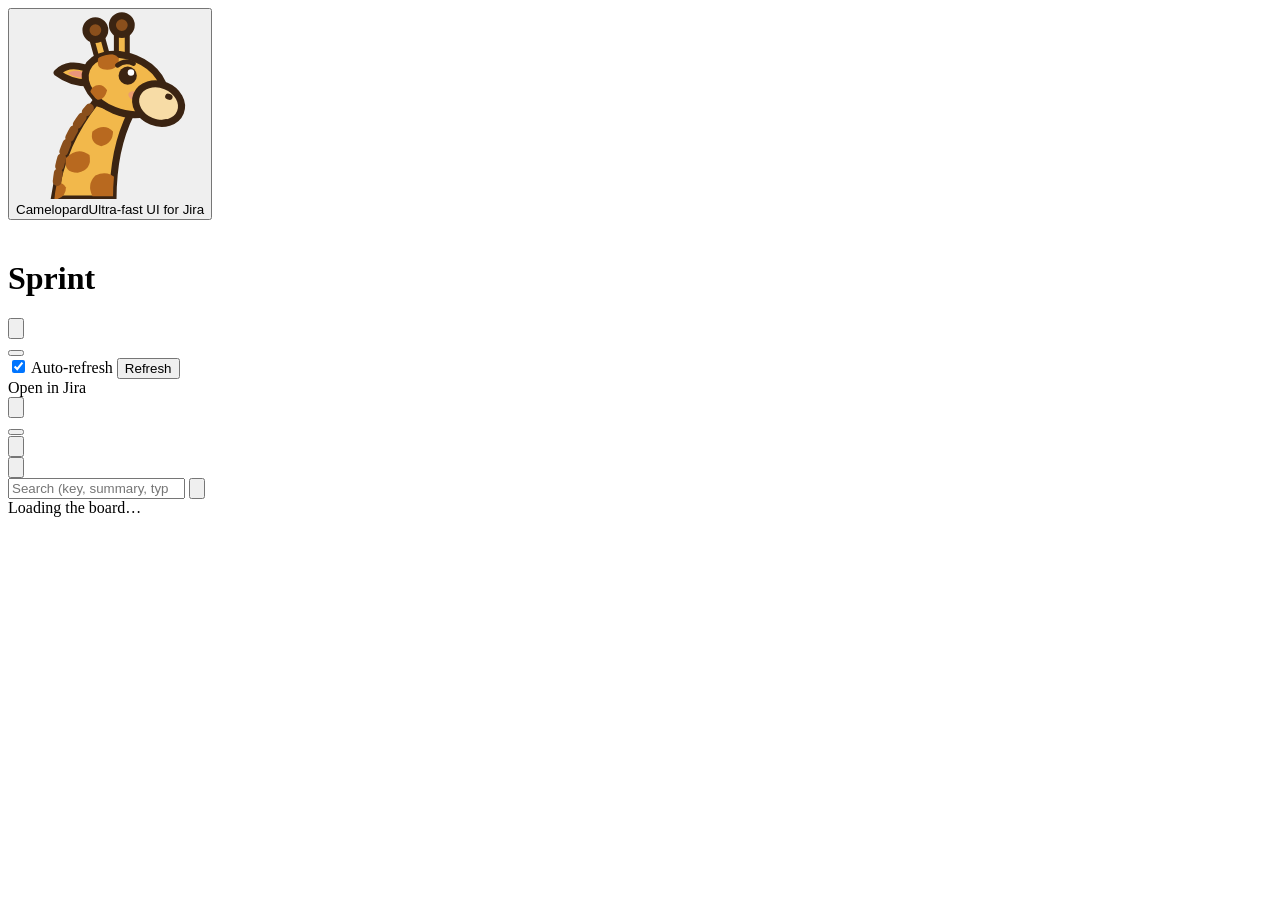
==== commit bc173e29: "Filter the board by status, reporter, type, priority and epic from one panel, each value counted aga" ====
--- a/src/camelopard/static/index.html
+++ b/src/camelopard/static/index.html
@@ -79,6 +79,10 @@
 <div class="toolbar">
   <span class="views" id="views" role="group" aria-label="Board view"></span>
   <button type="button" class="icon-btn standup-btn" id="standup-toggle" aria-pressed="false" title="Stand-up: each one's cards in turn, in the order the floor goes (Shift + S)"><svg viewBox="0 0 24 24" aria-hidden="true"><circle cx="9" cy="8" r="3.2"/><path d="M3 20 c0-3.6 2.7-6 6-6 s6 2.4 6 6"/><circle cx="17" cy="9" r="2.5"/><path d="M16.5 14.1 c2.6 0.2 4.5 2.4 4.5 5.4"/></svg></button>
+  <div class="criteria">
+    <button type="button" class="icon-btn criteria-btn" id="criteria-toggle" aria-expanded="false" aria-controls="criteria-panel"><svg viewBox="0 0 24 24" aria-hidden="true"><path d="M4 6h16M7 12h10M10 18h4"/></svg><span class="n" id="criteria-count"></span></button>
+    <div class="load-panel criteria-panel from-left" id="criteria-panel" role="group" aria-label="Filters" hidden></div>
+  </div>
   <div class="filters" id="filters" role="group" aria-label="Quick filters and labels"></div>
   <div class="filters filters-more" id="filters-more" role="group" aria-label="Other filters" hidden></div>
   <ul class="people-menu" id="people-menu" role="listbox" aria-label="Filter by assignee" tabindex="-1" hidden></ul>
@@ -106,12 +110,12 @@
         <table>
           <tr><td><kbd>↑</kbd> <kbd>↓</kbd> <kbd>←</kbd> <kbd>→</kbd></td><td>From a card: the next issue. In the detail: scroll it</td></tr>
           <tr><td><kbd>Enter</kbd></td><td>Open the card's detail</td></tr>
-          <tr><td><kbd>D</kbd> <kbd>C</kbd> <kbd>H</kbd></td><td>Description, comments, history</td></tr>
+          <tr><td><kbd>D</kbd> <kbd>L</kbd> <kbd>A</kbd> <kbd>C</kbd> <kbd>H</kbd></td><td>Description, links, attachments, comments, history</td></tr>
           <tr><td><kbd>Tab</kbd></td><td>Into the detail</td></tr>
           <tr><td><kbd>Esc</kbd></td><td>Back to the card, then close</td></tr>
           <tr><td><kbd>J</kbd></td><td>Open in Jira</td></tr>
-          <tr><td><kbd>A</kbd></td><td>Change the assignee</td></tr>
-          <tr><td><kbd>L</kbd></td><td>Detail on the side or at the bottom</td></tr>
+          <tr><td><kbd>Shift</kbd> <kbd>A</kbd></td><td>Change the assignee</td></tr>
+          <tr><td><kbd>Shift</kbd> <kbd>L</kbd></td><td>Detail on the side or at the bottom</td></tr>
           <tr><td><kbd>M</kbd></td><td>Maximize the detail</td></tr>
           <tr><td><kbd>?</kbd></td><td>This list</td></tr>
         </table>
@@ -140,6 +144,26 @@
   </form>
 </dialog>
 
+<dialog id="diff-dialog" class="diff-dialog" aria-labelledby="diff-title">
+  <form method="dialog">
+    <header>
+      <div class="heading">
+        <h2 id="diff-title"></h2>
+        <p class="meta" id="diff-meta"></p>
+      </div>
+      <div class="tools">
+        <div class="segmented" role="group" aria-label="Layout">
+          <button type="button" data-layout="unified" aria-pressed="false">Unified</button>
+          <button type="button" data-layout="split" aria-pressed="false">Side by side</button>
+        </div>
+        <button type="button" class="toggle" id="diff-whole" aria-pressed="false" title="Show the unchanged lines too">Whole text</button>
+        <button class="close" value="close" title="Close (Esc)" aria-label="Close">✕</button>
+      </div>
+    </header>
+    <div class="diff-body" id="diff-body" tabindex="-1"></div>
+  </form>
+</dialog>
+
 <div class="tooltip" id="tooltip" role="tooltip" hidden></div>
 <div class="preview" id="preview" hidden><img alt=""><span class="loading">Loading…</span></div>
 
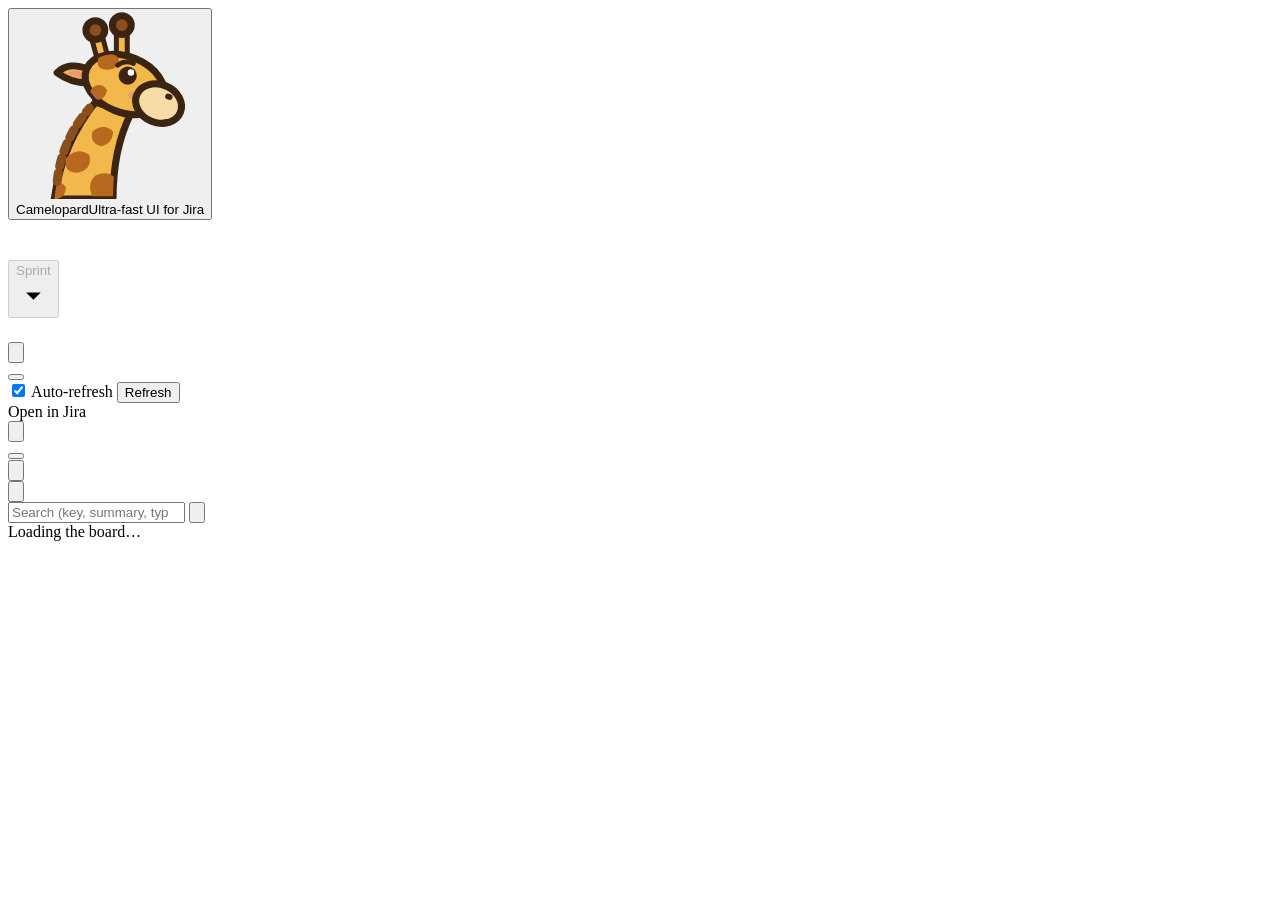
==== commit 19313e4f: "Open the sprints planned after the active ones from the sprint's name, which now opens a panel listi" ====
--- a/src/camelopard/static/index.html
+++ b/src/camelopard/static/index.html
@@ -31,8 +31,10 @@
   </div>
   <div class="titles">
     <span class="crumb" id="crumb">&nbsp;</span>
-    <h1><span id="sprint-name">Sprint</span>
-      <select id="sprint" aria-label="Change sprint" hidden></select>
+    <h1><span class="sprint-switch">
+        <button type="button" class="sprint-toggle" id="sprint-toggle" aria-expanded="false" aria-controls="sprint-panel" disabled><span class="sprint-names"><span id="sprint-name">Sprint</span><span class="sprint-widths" id="sprint-widths" aria-hidden="true"></span></span><svg viewBox="0 0 24 24" aria-hidden="true"><path d="M7 10l5 5 5-5"/></svg></button>
+        <span class="load-panel sprint-panel from-left" id="sprint-panel" role="group" aria-label="Sprints" hidden></span>
+      </span>
       <span id="remaining" class="remaining"></span></h1>
   </div>
   <!-- On the right, in the corner: the board's data (what changed, its freshness, the load put on Jira). -->
